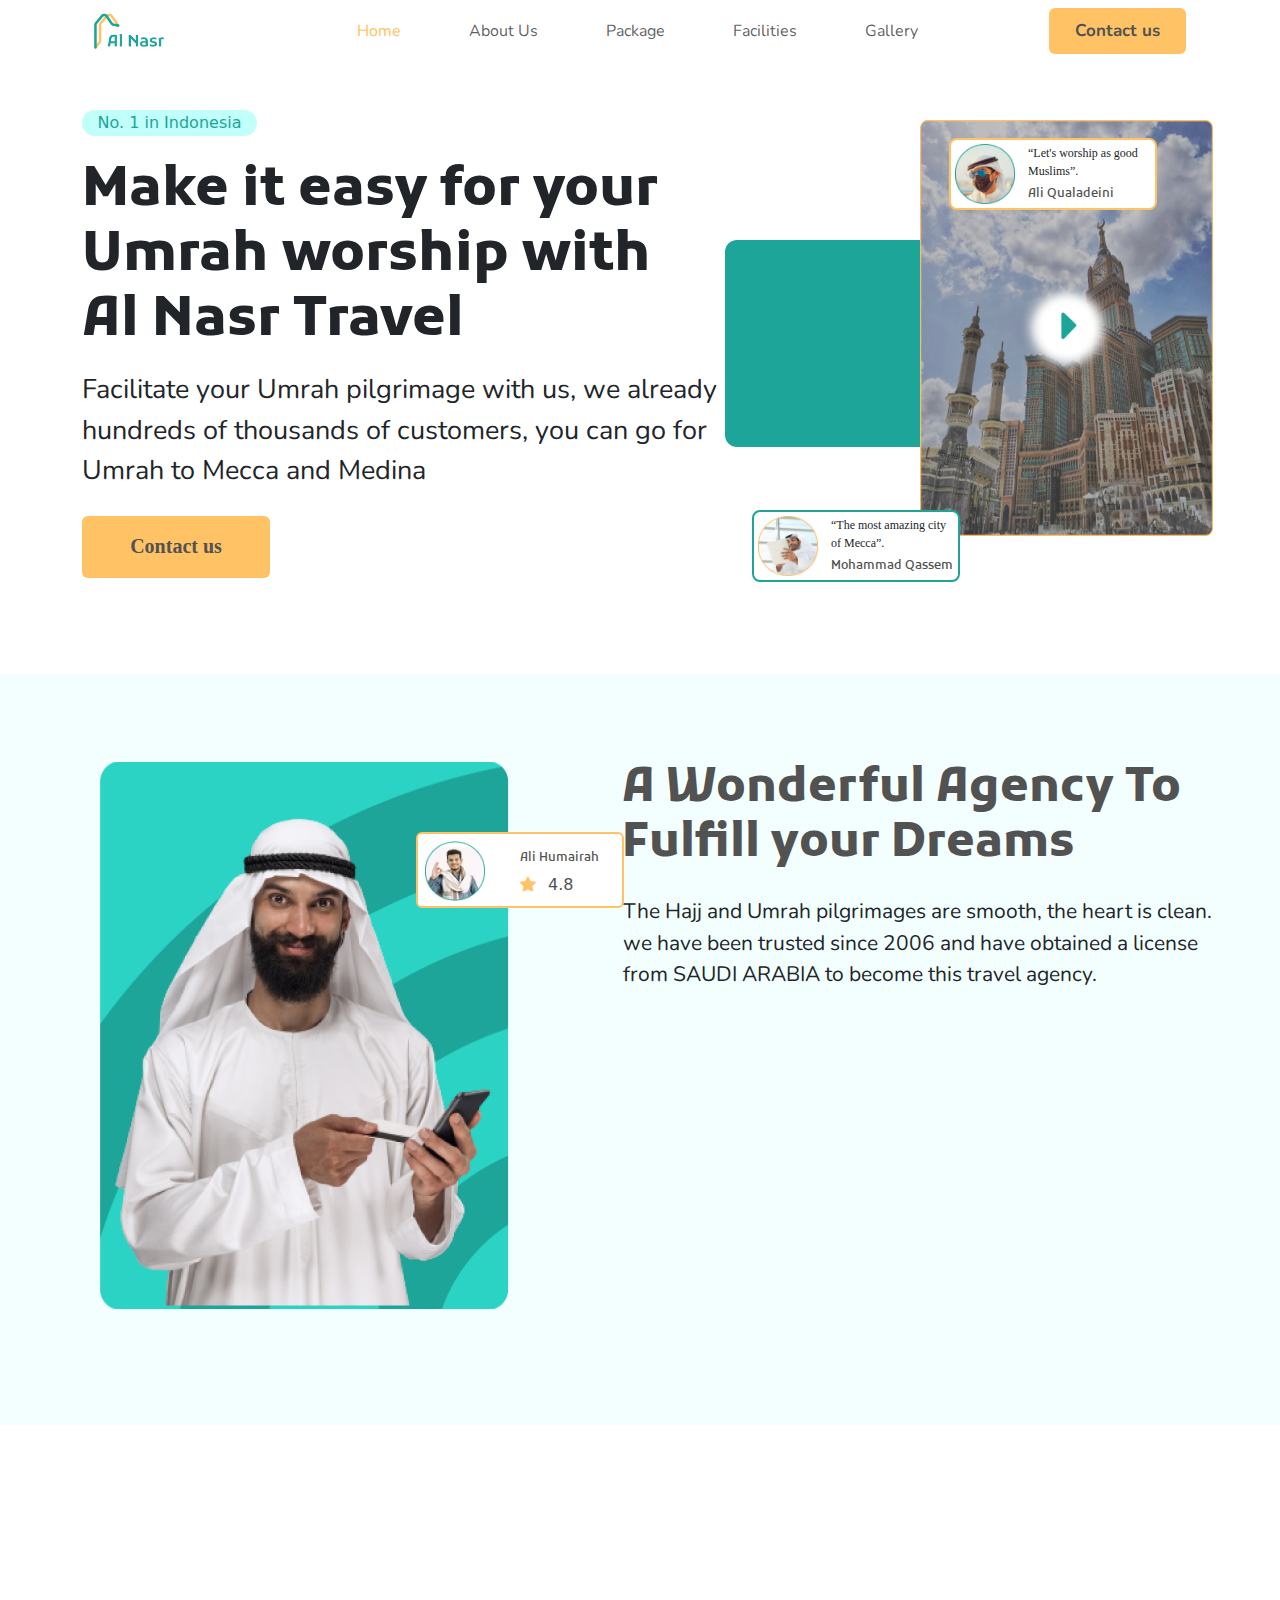
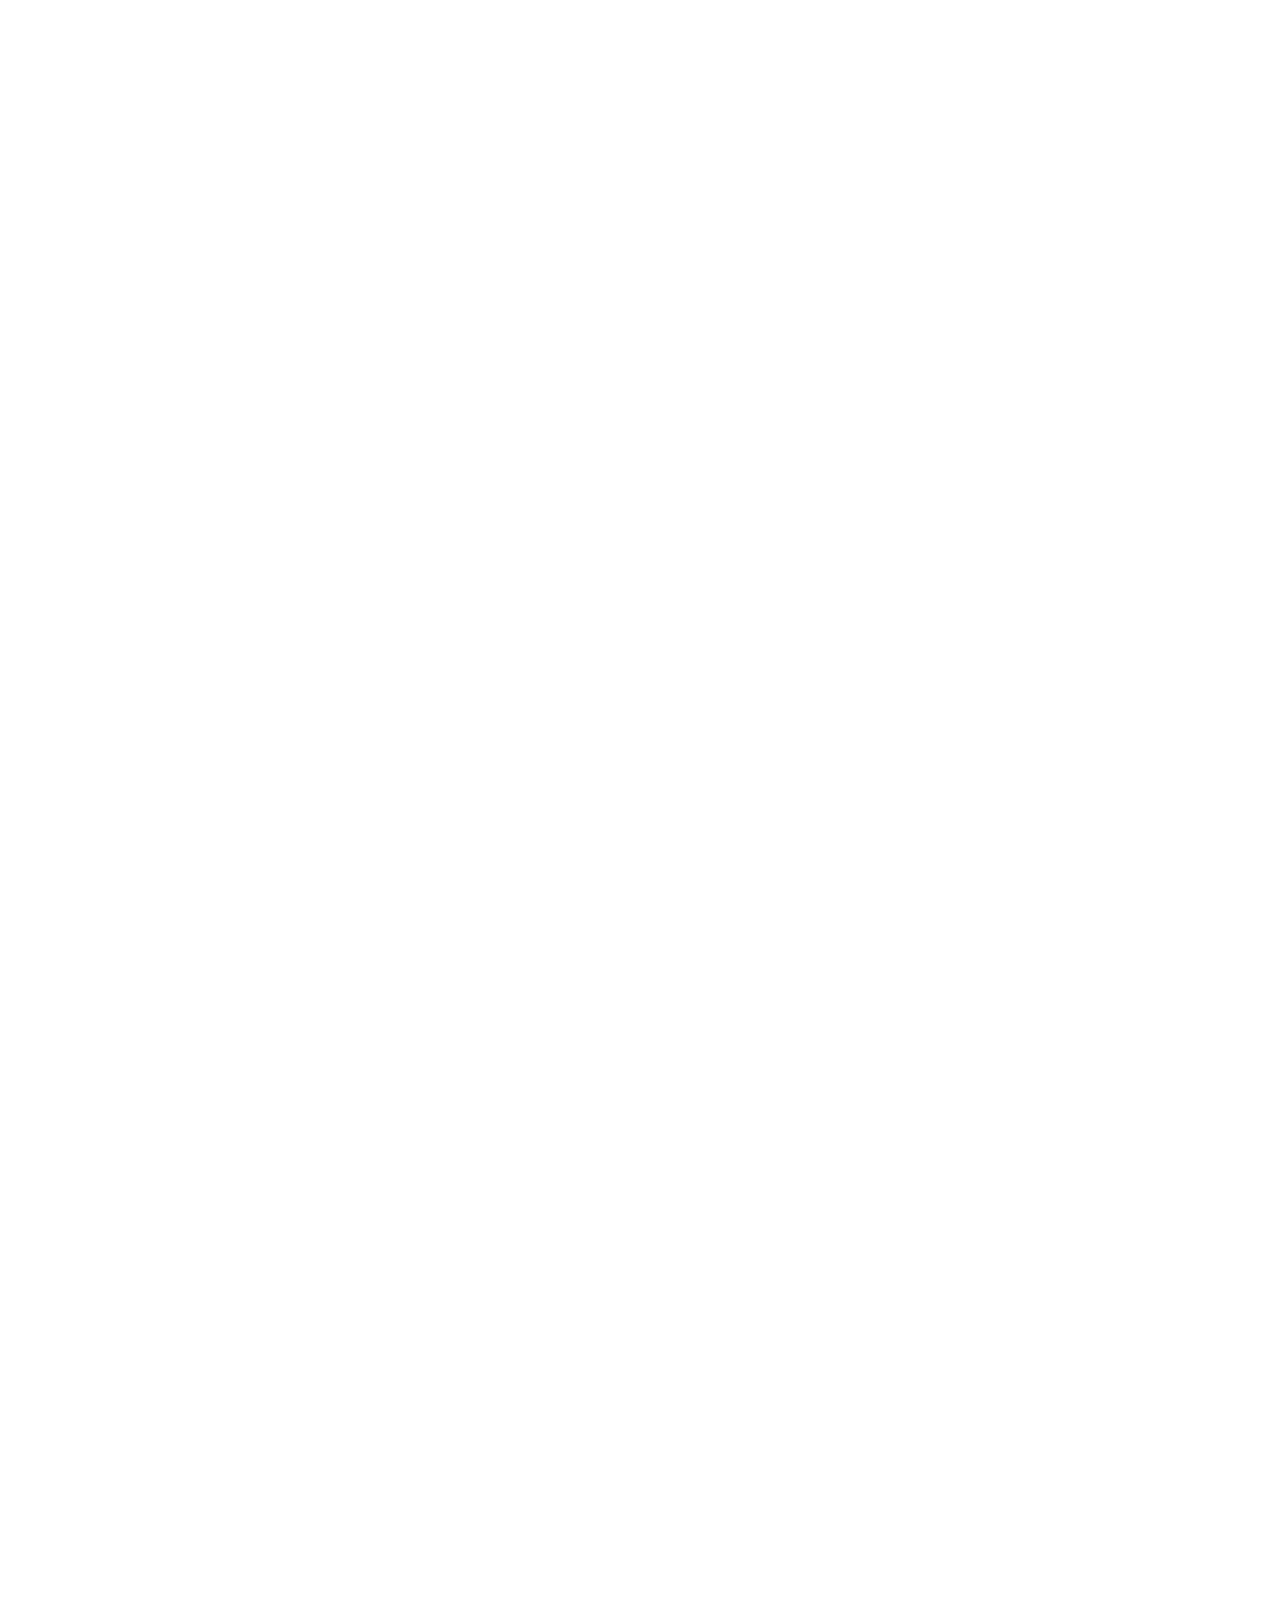
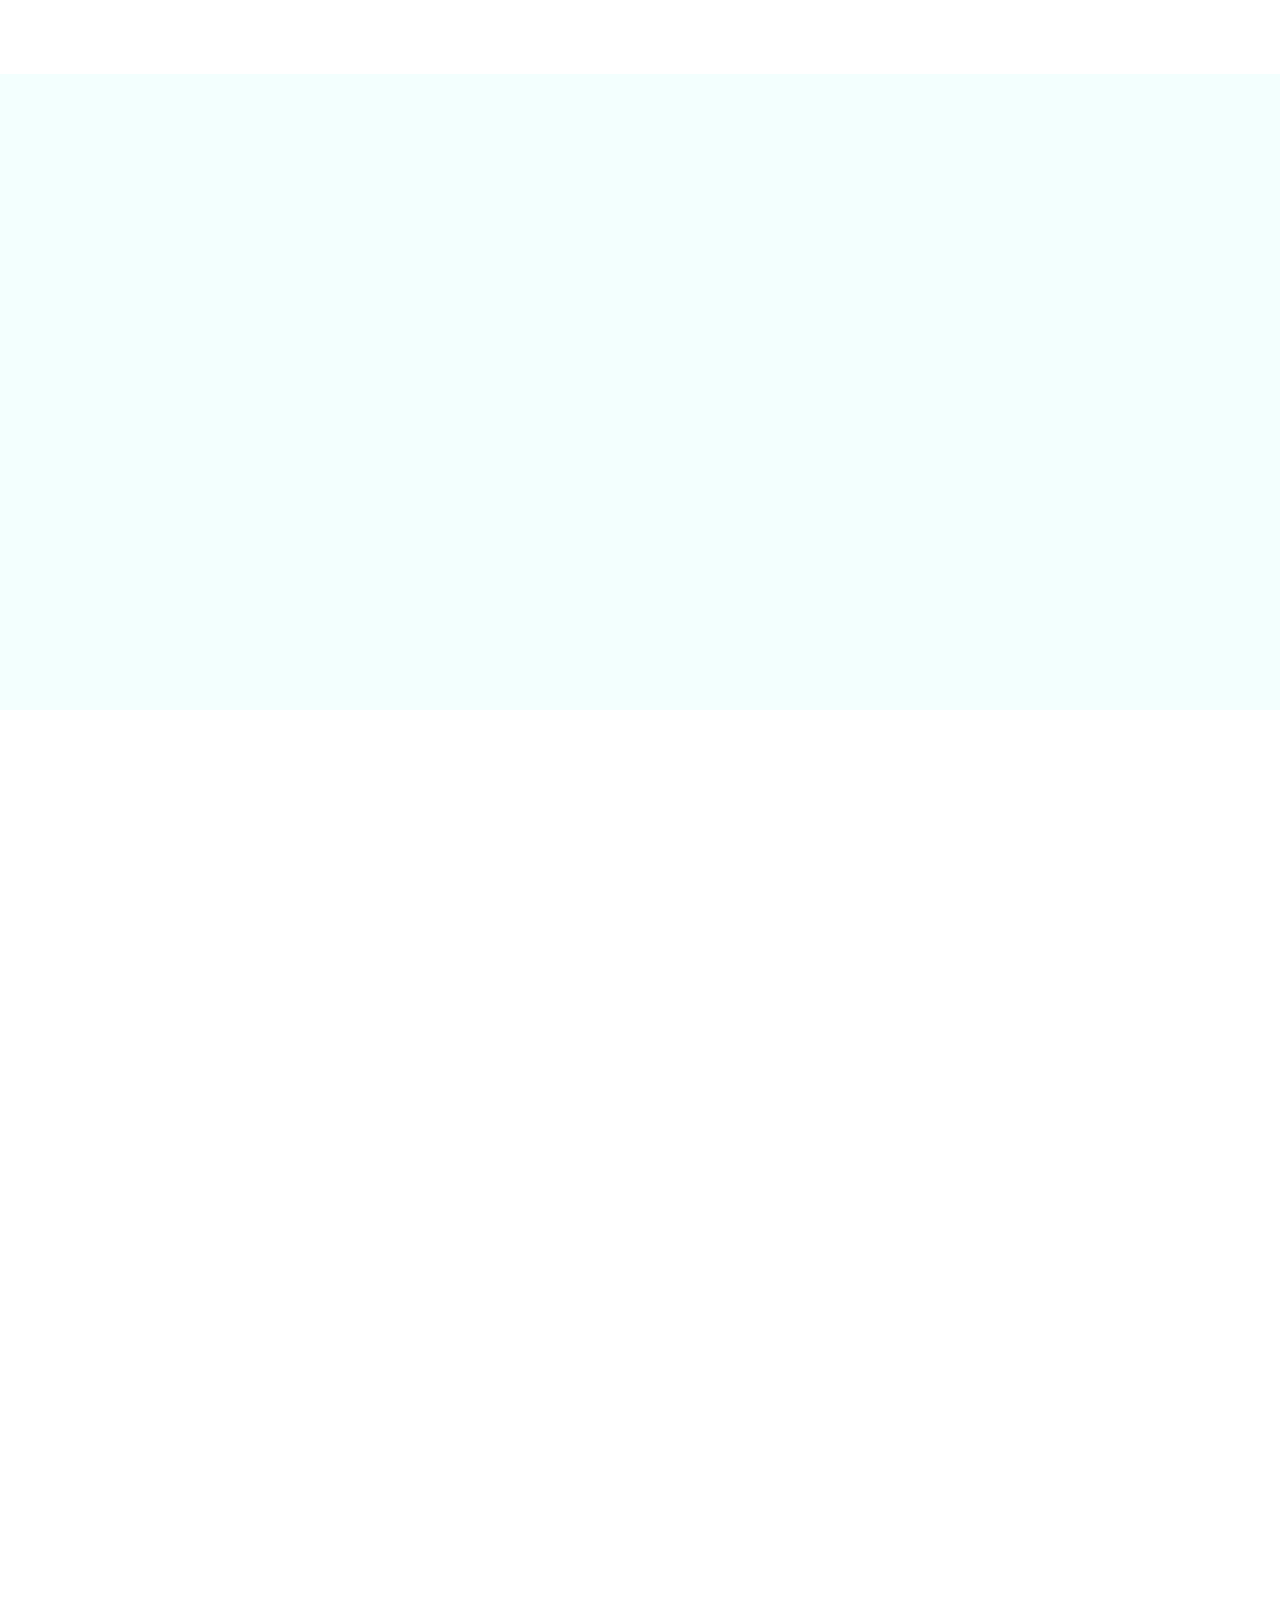
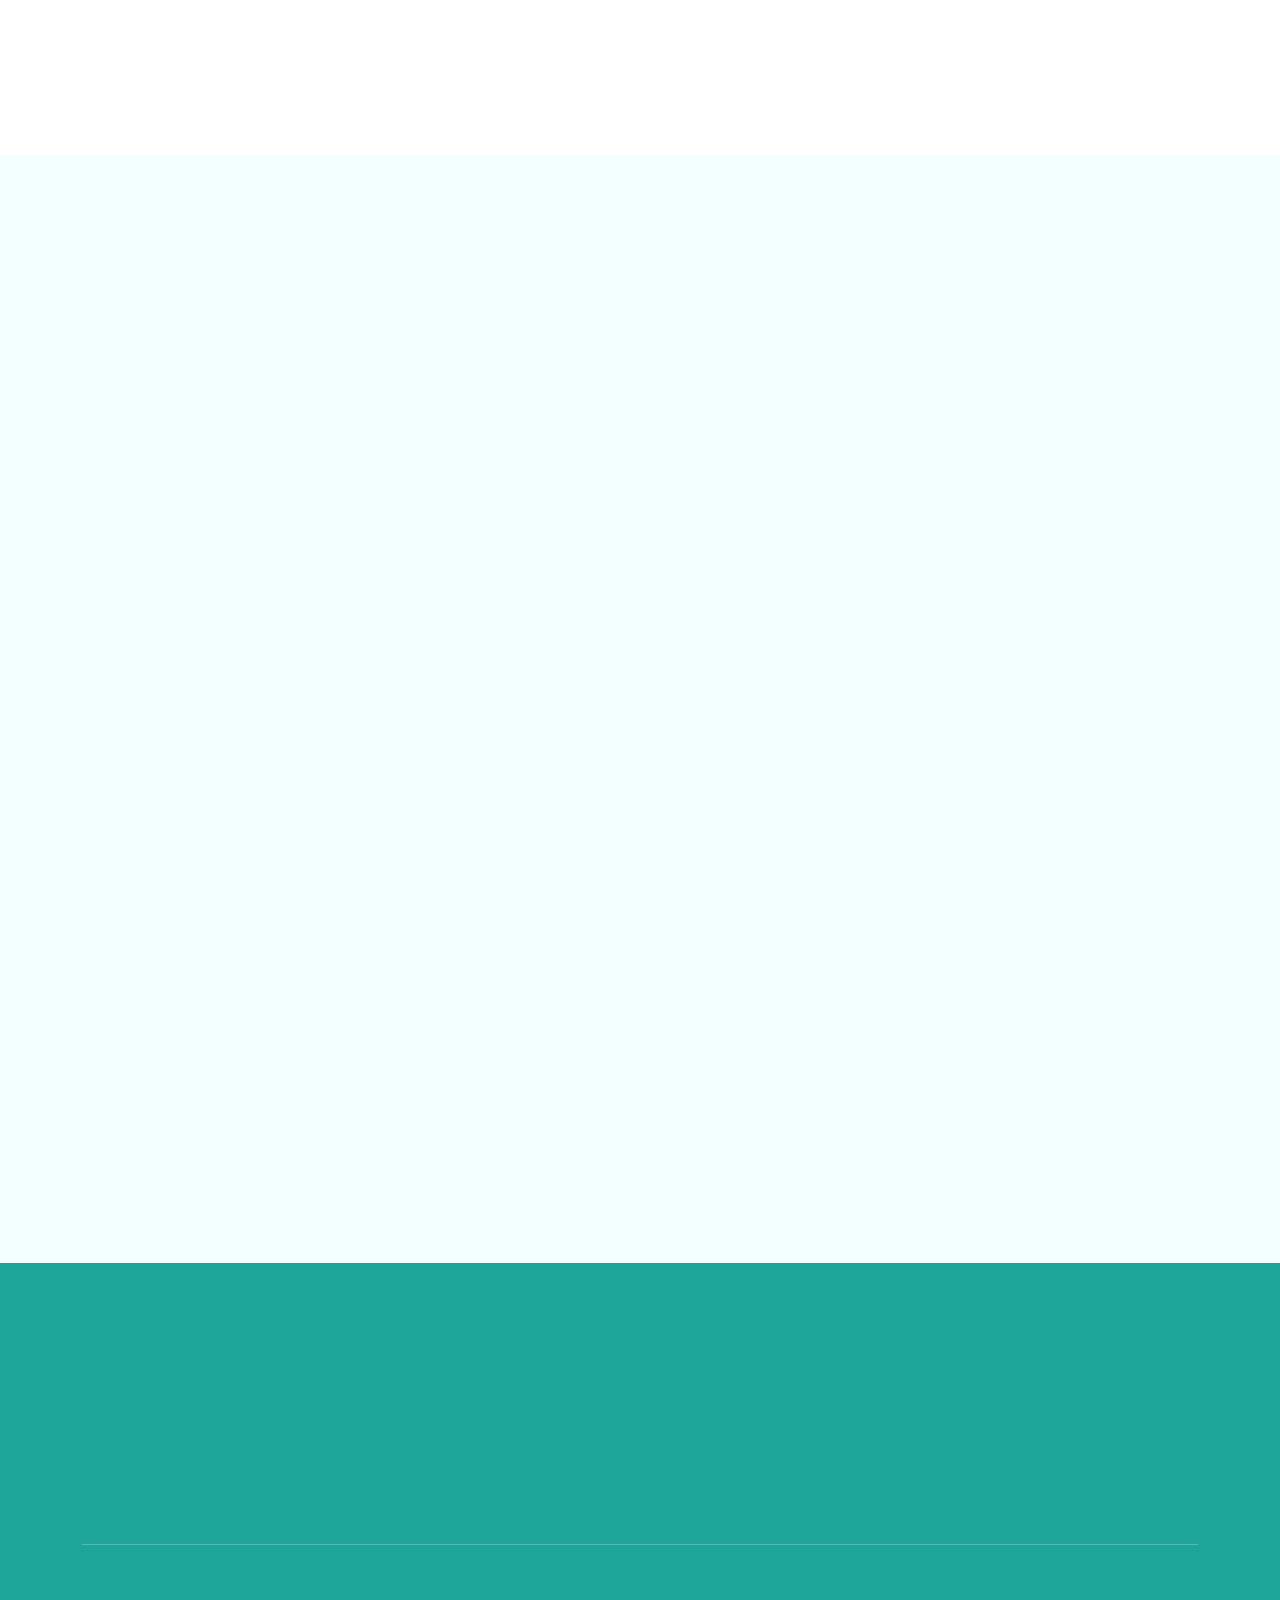
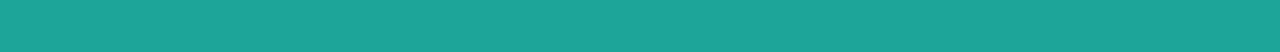
==== index.html @ f5685486 "Add files via upload" ====
<!DOCTYPE html>
<html lang="en">
<head>
    <meta charset="UTF-8">
    <meta name="viewport" content="width=device-width, initial-scale=1.0">
    <!-- title -->
    <title> AL Nasr</title>
    <link rel="icon" href="./assets/images/Logo.ico" type="assets/images/logo.ico">
    <!-- Google Font -->
    <link href="https://fonts.googleapis.com/css2?family=Caveat:wght@400..700&family=Hind+Siliguri:wght@300;400;500;600;700&family=Kufam:ital,wght@0,400..900;1,400..900&display=swap" rel="stylesheet">

    <link href="https://fonts.googleapis.com/css2?family=Caveat:wght@400..700&family=Hind+Siliguri:wght@300;400;500;600;700&family=Kufam:ital,wght@0,400..900;1,400..900&family=Nunito:ital,wght@0,200..1000;1,200..1000&display=swap" rel="stylesheet">

    <!-- font-awesome -->
    <link rel="stylesheet" href="https://cdnjs.cloudflare.com/ajax/libs/font-awesome/6.7.1/css/all.min.css">

    <!-- bootstrap-icons-->
    <link rel="stylesheet" href="https://cdn.jsdelivr.net/npm/bootstrap-icons@1.11.3/font/bootstrap-icons.min.css">


      <link rel="stylesheet" href="./assets/bootstrap/animate.css">

    <!-- Bootstrap  link -->
    <link rel="stylesheet" href="./assets/bootstrap/bootstrap.min.css">

    <!-- Css  link -->
    <link rel="stylesheet" href="./css/style.main.css">
    <link rel="stylesheet" href="./css/responsive.main.css">

    
</head>
<body>
  <!-- Navber -->
  <div class="container-fluid">
    <div class="container">
      <nav class="navbar navbar-expand-lg ">
        <div class="container-fluid">
          <a class="navbar-brand" href="#"><img class="logo w-50" src="assets/images/Logo.png" alt=""></a>
          <button class="navbar-toggler" type="button" data-bs-toggle="collapse" data-bs-target="#navbarSupportedContent" aria-controls="navbarSupportedContent" aria-expanded="false" aria-label="Toggle navigation">
            <span class="navbar-toggler-icon"></span>
          </button>
          <div class="collapse navbar-collapse" id="navbarSupportedContent">
            <ul class="navbar-nav me-auto mb-2 mb-lg-0">
              <li class="nav-item">
               <a class="nav-link active-home" aria-current="page" href="#">Home</a>
              </li>
              <li class="nav-item">
               <a class="nav-link" href="#">About Us</a>
              </li>
              <li class="nav-item">
               <a class="nav-link" href="#">Package</a>
              </li>
              <li class="nav-item">
               <a class="nav-link" href="#">Facilities</a>
              </li>
              <li class="nav-item">
               <a class="nav-link" href="#">Gallery</a>
              </li>
             
            </ul>
            <form class="d-flex" >     
              <button class="btn Contact-btn" type="submit">Contact us</button>
            </form>
          </div>
        </div>
      </nav>
    </div>
  </div>
  <!-- Navber End-->

  <!-- Header  -->
 <div class="container-fluid">
  <div class="container ">
    <div class="row">
      <!-- Left side-->
      <div class="col-lg-7 col-md-12 col-sm-12">
        <div class="header">
          <p class="header-title mt-5 wow fadeInDown">No. 1 in Indonesia</p>

          <h1 class="header-headline mt-4 wow fadeInDown">Make it easy for your Umrah worship with Al Nasr Travel</h1>

          <p class="header-description mt-3 wow fadeInDown">Facilitate your Umrah pilgrimage with us, we already have hundreds of thousands of customers, you can go for Umrah to Mecca and Medina</p>
           
          <button type="button" class="btn header-btn mt-4 wow fadeInUp">Contact us</button>

        </div>
      </div>
      <!-- Left side End -->

      <!-- Right side -->
      <div class="col-lg-5 col-md-12 col-sm-12">
        <div class="header-video ">
          <!-- upper-card -->
          <div class="upper-card d-flex p-1 wow fadeInDown"> 

            <img class="upper-card-img" src="./assets/images/video-card-up.png" alt="Al Nasr"> 

            <div class="upper-card-text">

              <a href=""><h4 class="upper-card-title">Ali Qualadeini</h4></a> 
              <p class="upper-card-header">“Let's worship as good Muslims”.</p>
             
              
            </div>
          </div>
          <!-- down-card -->
          <div class="down-card d-flex p-1 wow fadeInUp">
            
            <img class="down-card-img" src="./assets/images/video-card-down.png" alt="Al Nasr">  

            <div class="down-card-text">
             <a href=""> <h4 class="down-card-title">Mohammad Qassem</h4></a>
              <p class="down-card-header">“The most amazing city of Mecca”.</p>
           </div>
          </div>

          <div class="bg-video wow fadeIn"></div>
          <!-- video-container -->
          <div class="video-container my-2   wow fadeIn" onclick="playVideo()">
            <img  src="./assets/images/video.png" alt="Al Nasr">

            <div class="video-icon wow fadeIn">
              <img src="./assets/images/Play.png" alt="Al Nasr"> 
            </div>

          </div>

          
        </div>
      </div>
      <!-- Right side End-->
    </div>
  </div>
 </div>
 <!-- Header  End-->
 <div class="container-fluid hero-section">
   <div class="container">
      <div class="row">
        <div class="col-lg-4 col-md-6 col-sm-12">
          <!-- hero section image side -->
          <div class="hero-card-one d-flex wow fadeInDown">
            <img class="hero-card-img" src="./assets/images/hero-one.png" alt="Al Nasr">
            <div class="hero-card-info">

              <h4 class="hero-text">Ali Humairah</h4>
              <div class="ratting d-flex g-2">
                <p class="card-star"><i class="bi bi-star-fill"></i></p>
                <p class="ratting-number">4.8</p>
              </div>
           
            </div>

          </div>
          <div class="hero-card-two d-flex wow fadeInUp">
            <img class="hero-card-img" src="./assets/images/hero-two.png" alt="Al Nasr">
            <div class="hero-card-info">

              <h4 class="hero-text">Sahrul Alqani</h4>
              <div class="ratting d-flex g-2">
                <p class="card-star"><i class="bi bi-star-fill"></i></p>
                <p class="ratting-number">4.9</p>
              </div>
            </div>
          </div>
      
          <div class="hero-last-card d-flex wow fadeInLeft">
            <img class="last-card-img" src="./assets/images/hero-logo.png" alt="AL Nasr">
            <h1 class="last-card-title">Al Hajj Umrah</h1>
          </div>

          <div class="img-side wow fadeIn">
            <img class="hero-img" src="./assets/images/hero.png" alt="Al Nasr">
          </div>
        </div>



        <div class="col-lg-8 col-md-6 col-sm-12">
         <!-- Hero text side  -->
          <div class="hero-text-side">
            
            <a href=""><h1 class="text-side-title wow fadeInDown">A Wonderful Agency To Fulfill your Dreams</h1></a>
            <p class="text-description wow fadeInDown">The Hajj and Umrah pilgrimages are smooth, the heart is clean. we have been trusted since 2006 and have obtained a license from SAUDI ARABIA to become this travel agency.</p>
            <div class="text-icon wow fadeInLeft">
              <div class="flight d-flex">
                <img class="icon-text-side" src="./assets/images/Flight.png" alt="Al Nasr">
                <a href=""><p class="text-side">Flight Jakarta Saudi - Saudi Jakarta</p></a>
              </div>
              <div class="Tickets d-flex ">
                <img class="icon-text-side" src="./assets/images/Ticket.png" alt="Al Nasr">
                <a href=""><p class="text-side">Tickets are included in the cost</p></a>
              </div>
              <div class="Hostel d-flex ">
                <img class="icon-text-side" src="./assets/images/Hostel.png" alt="Al Nasr">
                <a href=""><p class="text-side">Comfortable hotel with a rating of 4</p></a>
              </div>
              <div class="Visas d-flex ">
                <img class="icon-text-side" src="./assets/images/Visas.png" alt="Al Nasr">
                <a href=""><p class="text-side">We cover the Visa Fee and it's Included</p></a>
              </div>
              
              
            </div>
            <div class="hero-button d-flex wow fadeInUp">
              <a href=""><button type="button" class="btn hero-btns ">Learn more</button></a>
              <a href=""><button type="button" class="btn hero-btn ">Contact us</button></a>
            </div>

           
          </div>
           
        </div>
     </div>
    </div>
 </div> 
 <!-- Hajj Packages -->
 <div class="container-fluid">
  <div class="container">
    <div class="row">
      <div class="col-lg-12 col-md-12 col-sm-12">
        <div class="package-info wow fadeInDown">
          <h1 class="package-title">Al Nasr Special Umrah and Hajj Packages</h1>
          <p class="package-description">Choose your package according to your needs, guaranteed cheap and complete</p>
        </div>
      </div>
    </div>
     
    <!-- Packages Cards -->
    <div class="row package">
      <div class="col-lg-4 col-md-6 col-sm-12">
        <div class="card p-3 Larger shadow mt-4 wow fadeInLeft" style="width: 24rem;">
          <img src="./assets/images/one.png" class="card-img-top" alt="Al Nasr">

          <div class="card-body">
            
            <div class="card-info">
              <p class="package-info-left">Bronze</p>
              <p class="package-info-right">Best Seller</p>
            </div>

            <h5 class="card-title fs-6 mt-3">Al Nasr Special Umrah 9 Days</h5>
            
            <p class="package-price">$1,950/ <samp>person</samp></p>
            
            <div class="need-icon d-flex">
              
              <img class="icon" src="./assets/images/Flight.png" alt="Al Nasr">
                
              
              <img class="icon" src="./assets/images/Ticket.png" alt="Al Nasr">
                
              
              <img class="icon" src="./assets/images/Hostel.png" alt="Al Nasr">
                
        
              <img class="icon" src="./assets/images/Visas.png" alt="Al Nasr">

             
            </div>
          
            <a href="#" class="btn card-btn">View Detail</a>
          </div>
        </div>
        
      </div>
      <div class="col-lg-4 col-md-6 col-sm-12">
        <div class="card p-3 Larger shadow mt-4 wow fadeInDown" style="width: 24rem;">
          <img src="./assets/images/two.png" class="card-img-top" alt="Al Nasr">

          <div class="card-body">
            
            <div class="card-info">
              <p class="package-info-left">Silver</p>
              <p class="package-info-right">Special Seller</p>
            </div>

            <h5 class="card-title fs-6 mt-3">Al Nasr Special Umrah 17 Days</h5>
            
            <p class="package-price">$2,750/ <samp>person</samp></p>
            
            <div class="need-icon d-flex">
              
              <img class="icon" src="./assets/images/Flight.png" alt="Al Nasr">
                
              
              <img class="icon" src="./assets/images/Ticket.png" alt="Al Nasr">
                
              
              <img class="icon" src="./assets/images/Hostel.png" alt="Al Nasr">
                
        
              <img class="icon" src="./assets/images/Visas.png" alt="Al Nasr">

             
            </div>
          
            <a href="#" class="btn card-btn">View Detail</a>
          </div>
        </div>
        
      </div>
      <div class="col-lg-4 col-md-6 col-sm-12">
        <div class="card p-3 Larger shadow mt-4 wow fadeInRight" style="width: 24rem;">
          <img src="./assets/images/three.png" class="card-img-top" alt="Al Nasr">

          <div class="card-body">
            
            <div class="card-info">
              <p class="package-info-left">Gold</p>
              <p class="package-info-right">Long Trip</p>
            </div>

            <h5 class="card-title fs-6 mt-3">Al Nasr Special Umrah 25 Days</h5>
            
            <p class="package-price">$4,250/ <samp>person</samp></p>
            
            <div class="need-icon d-flex">
              
              <img class="icon" src="./assets/images/Flight.png" alt="Al Nasr">
                
              
              <img class="icon" src="./assets/images/Ticket.png" alt="Al Nasr">
                
              
              <img class="icon" src="./assets/images/Hostel.png" alt="Al Nasr">
                
        
              <img class="icon" src="./assets/images/Visas.png" alt="Al Nasr">

              <img class="icon" src="./assets/images/Eat.png" alt="Al Nasr">

             
            </div>
          
            <a href="#" class="btn card-btn">View Detail</a>
          </div>
        </div>
        
      </div>
      <div class="col-lg-4 col-md-6 col-sm-12">
        <div class="card p-3 Larger shadow mt-5 wow fadeInLeft" style="width: 24rem;">
          <img src="./assets/images/one.png" class="card-img-top" alt="Al Nasr">

          <div class="card-body">
            
            <div class="cards-info">
              <p class="package-info-left">Diamond</p>
              <p class="package-info-right">Best Seller</p>
            </div>

            <h5 class="card-title fs-6 mt-3">Al Nasr Special Hajj 30 Days</h5>
            
            <p class="package-price">$20,000/ <samp>person</samp></p>
            
            <div class="need-icon d-flex">
              
              <img class="icon" src="./assets/images/Flight.png" alt="Al Nasr">
                
              
              <img class="icon" src="./assets/images/Ticket.png" alt="Al Nasr">
                
              
              <img class="icon" src="./assets/images/Hostel.png" alt="Al Nasr">
                
        
              <img class="icon" src="./assets/images/Visas.png" alt="Al Nasr">
              <img class="icon" src="./assets/images/Eat.png" alt="Al Nasr">

             
            </div>
          
            <a href="#" class="btn card-btn">View Detail</a>
          </div>
        </div>
        
      </div>
      <div class="col-lg-4 col-md-6 col-sm-12">
        <div class="card p-3 Larger shadow mt-5 wow fadeInUp" style="width: 24rem;">
          <img src="./assets/images/two.png" class="card-img-top" alt="Al Nasr">

          <div class="card-body">
            
            <div class="cards-info">
              <p class="package-info-left">Platinum</p>
              <p class="package-info-right">Special Offering</p>
            </div>

            <h5 class="card-title fs-6 mt-3">Al Nasr Special Hajj 30 Days</h5>
            
            <p class="package-price">$25,000/ <samp>person</samp></p>
            
            <div class="need-icon d-flex">
              
              <img class="icon" src="./assets/images/Flight.png" alt="Al Nasr">
                
              
              <img class="icon" src="./assets/images/Ticket.png" alt="Al Nasr">
                
              
              <img class="icon" src="./assets/images/Hostel.png" alt="Al Nasr">
                
        
              <img class="icon" src="./assets/images/Visas.png" alt="Al Nasr">
              <img class="icon" src="./assets/images/Eat.png" alt="Al Nasr">

             
            </div>
          
            <a href="#" class="btn card-btn">View Detail</a>
          </div>
        </div>
        
      </div>
      <div class="col-lg-4 col-md-6 col-sm-12">
        <div class="card-empty p-3 Larger shadow mt-5 wow fadeInRight" style="width: 24rem;">
            <p class="empty-card-text ">Soon Program</p>
        </div>
        
      </div>
     
      
    </div>
  </div>
 </div>
 <!-- Hajj Packages -->

 <!-- Airways Accomadation -->
 <div class="container-fluid">
  <div class="container">
    <div class="row">
      <div class="col-lg-12 col-md-12 col-sm-12">
        <div class="airways d-flex">
          <div class="airways-header d-block wow fadeInLeft">
            <h1 class="airways-title">Airways Accomadation</h1>
            <p class="airways-description ">We cooperate with several airlines for Umrah and Hajj </p>
            <p class="rating-airways"><samp class="rating-star"><i class="bi bi-star-fill"></i></samp>5.0 Rating</p>
          </div>
          <div class="airways-footer wow fadeInRight">
            
            <div id="carouselExampleSlidesOnly" class="carousel slide" data-bs-ride="carousel">
              <div class="carousel-inner">
                <div class="carousel-item active">
                  <div class="row">
                    <div class="col-2">
                      <img src="./assets/images/image 8.png" class="airways-carousel " alt="Al Nasr">
                    </div>
                    <div class="col-2">
                      <img src="./assets/images/image 7.png" class="airways-carousel " alt="Al Nasr">
                    </div>
                    <div class="col-2">
                      <img src="./assets/images/image 6.png" class="airways-carousel " alt="Al Nasr">
                    </div>
                    <div class="col-2">
                      <img src="./assets/images/image 5.png" class="airways-carousel " alt="Al Nasr">
                    </div>
                    <div class="col-2">
                      <img src="./assets/images/image 4.png" class="airways-carousel " alt="Al Nasr">
                    </div>
                    
                  </div>
                </div>
                <div class="carousel-item">
                  <div class="row">
                    <div class="col-2">
                      <img src="./assets/images/image 8.png" class="airways-carousel " alt="Al Nasr">
                    </div>
                    <div class="col-2">
                      <img src="./assets/images/image 7.png" class="airways-carousel " alt="Al Nasr">
                    </div>
                    <div class="col-2">
                      <img src="./assets/images/image 6.png" class="airways-carousel " alt="Al Nasr">
                    </div>
                    <div class="col-2">
                      <img src="./assets/images/image 5.png" class="airways-carousel" alt="Al Nasr">
                    </div>
                    <div class="col-2">
                      <img src="./assets/images/image 4.png" class="airways-carousel " alt="Al Nasr">
                    </div>
                  </div>
                </div>
              </div>
            </div>
            
           
          
  
          </div>
        </div>
      </div>
    </div>
  </div>
 </div>
 <!-- Airways Accomadation -->

 <!-- Facilities We Provide For You -->
 <div class="container-fluid facilities">
  <div class="container">
    <div class="row">
      <div class="col-lg-12 col-md-12 col-sm-12">
        <a href=""><h1 class="facilities-title wow fadeInDown">Facilities We Provide For You</h1></a>
        <p class="facilities-description wow fadeInDown">We provide comfort for our customers, with the various facilities we provide that we provide</p>
      </div>
    </div>
    <div class="row  facilities-cards">
      <div class="col-lg-3 col-md-6 col-sm-6">
        <div class="facilities-card d-flex mt-5 wow fadeInLeft">
          <img src="./assets/images/Eat(5).png" class="facilities-card-img" alt="Al Nasr">
          <div class="card-body">
            <h5 class="facilities-card-title"><a href=""> Safety & Security</a></h5>
            <p class="facilities-card-text">We take care of your security in 24 hours.</p>
        
          </div>
        </div>
      </div>
      <div class="col-lg-3 col-md-6 col-sm-6">
        <div class="facilities-card d-flex mt-5 wow fadeInDown">
          <img src="./assets/images/Eat (1).png" class="facilities-card-img" alt="Al Nasr">
          <div class="card-body">
            <h5 class="facilities-card-title"><a href=""> Conseling</a></h5>
            <p class="facilities-card-text">Provide counseling to stay fit spiritually and religius.</p>
        
          </div>
        </div>
      </div>
      <div class="col-lg-3 col-md-6 col-sm-6">
        <div class="facilities-card d-flex mt-5 wow fadeInUp">
          <img src="./assets/images/Eat (2).png" class="facilities-card-img" alt="Al Nasr">
          <div class="card-body">
            <h5 class="facilities-card-title"><a href=""> Vehicle In Saudi</a></h5>
            <p class="facilities-card-text">Bus and Car Vehicles While in Saudi.</p>
        
          </div>
        </div>
      </div>
      <div class="col-lg-3 col-md-6 col-sm-6">
        <div class="facilities-card d-flex mt-5 wow fadeInRight">
          <img src="./assets/images/Eat (3).png" class="facilities-card-img" alt="Al Nasr">
          <div class="card-body">
            <h5 class="facilities-card-title"><a href=""> Health In Saudi</a></h5>
            <p class="facilities-card-text">Free Health Facilities for every customer.</p>
        
          </div>
        </div>
      </div>
      <div class="col-lg-3 col-md-6 col-sm-6">
        <div class="facilities-card d-flex mt-5 wow fadeInLeft">
          <img src="./assets/images/Eat (4).png" class="facilities-card-img" alt="Al Nasr">
          <div class="card-body">
            <h5 class="facilities-card-title"><a href=""> Hostel Rate 5</a></h5>
            <p class="facilities-card-text">5 star hotel accommodation every customer.</p>
        
          </div>
        </div>
      </div>
      <div class="col-lg-3 col-md-6 col-sm-6">
        <div class="facilities-card d-flex mt-5 wow fadeInUp">
          <img src="./assets/images/Eat.png" class="facilities-card-img" alt="Al Nasr">
          <div class="card-body">
            <h5 class="facilities-card-title"><a href=""> Food & Drink</a></h5>
            <p class="facilities-card-text">Provide food and drinks while in Saudi.</p>
        
          </div>
        </div>
      </div>
      <div class="col-lg-3 col-md-6 col-sm-6">
        <div class="facilities-card d-flex mt-5 wow fadeInDown">
          <img src="./assets/images/Eat (6).png" class="facilities-card-img" alt="Al Nasr">
          <div class="card-body">
            <h5 class="facilities-card-title"><a href=""> Membership</a></h5>
            <p class="facilities-card-text">Obtain a membership card for each customer.</p>
        
          </div>
        </div>
      </div>
      <div class="col-lg-3 col-md-6 col-sm-6">
        <div class="facilities-card d-flex mt-5 wow fadeInRight">
          <img src="./assets/images/Eat (7).png" class="facilities-card-img" alt="Al Nasr">
          <div class="card-body">
            <h5 class="facilities-card-title"><a href=""> Vaccine</a></h5>
            <p class="facilities-card-text">Free meningitis vaccine for all customers.</p>
        
          </div>
        </div>
      </div>
    </div>
  </div>
 </div>
 <!-- Facilities We Provide For You -->

 <!-- Testimonials from our customers -->
 <div class="container-fluid">
    <div class="container">
     <div class="row">
        <div class="col-lg-12  col-md-12 col-sm-12">
         <div class="review mt-5 ">
           <a href=""><h1 class="review-title wow fadeInRight">Testimonials from our customers </h1></a>
           <p class="review-description wow fadeInRight">We have 100.000+ customers, here are our customer testimonials</p>
           <a href=""><button type="button" class="btn review-btn wow fadeInLeft"><i class="fa-solid fa-arrow-left"></i> Primary</button></a>
          </div>
        </div>
     </div>
      <div class="row">
          <div class="col-lg-12">
            <div id="carouselExampleSlidesOnly" class="carousel slide wow fadeInDown" data-bs-ride="carousel">
              <div class="carousel-inner">
                <!-- First slide -->
                <div class="carousel-item active">
                  <div class="row flex-lg-nowrap mt-5">
                    <div class="col-4 review-card shadow-lg p-3 mb-5 bg-body-tertiary rounded">

                      <div class="review-info">
                        <img src="./assets/images/lethicia-matos-CSh-hNHc3Y8-unsplash.jpg" class="review-carousel" alt="Al Nasr">

                        <p class="review-star"> <i class="fa-solid fa-star"></i><samp class="point">4.9</samp></p>
                      </div>
                      
                      <div class="member-info">
                        <p class="company-name">Al Nasr Umrah</p>
                        <h3 class="member-name">Abd Al Jami’ah</h3>
                        <p class="review-text">I am very satisfied with Al Nasr Travel's service, starting from when we arrived in Saudi until we returned to Indonesia. We provide very good service.</p>
                      </div>

                    </div>




                    <div class="col-4 review-card shadow-lg p-3 mb-5 bg-body-tertiary rounded">

                      <div class="review-info">
                        <img src="./assets/images/Rectangle 9.png" class="review-carousel" alt="Al Nasr">

                        <p class="review-star"> <i class="fa-solid fa-star"></i><samp class="point">4.9</samp></p>
                      </div>
                      
                      <div class="member-info">
                        <p class="company-name">Al Nasr Umrah</p>
                        <h3 class="member-name">Humaira Khaira</h3>
                        <p class="review-text">I am very satisfied with Al Nasr Travel's service, starting from when we arrived in Saudi until we returned to Indonesia. We provide very good service.</p>
                      </div>

                    </div>




                    <div class="col-4 review-card shadow-lg p-3 mb-5 bg-body-tertiary rounded">

                      <div class="review-info">
                        <img src="./assets/images/Rectangle 9 (1).png" class="review-carousel" alt="Al Nasr">

                        <p class="review-star"> <i class="fa-solid fa-star"></i><samp class="point">4.9</samp></p>
                      </div>
                      
                      <div class="member-info">
                        <p class="company-name">Al Nasr Umrah</p>
                        <h3 class="member-name">Hubi Khairuddin</h3>
                        <p class="review-text">I am very satisfied with Al Nasr Travel's service, starting from when we arrived in Saudi until we returned to Indonesia. We provide very good service.</p>
                      </div>

                    </div>
                  </div>
                </div>
            
                <!-- Second slide -->
                <div class="carousel-item ">
                  <div class="row flex-lg-nowrap ">
                    <div class="col-4 review-card shadow-lg p-3 mb-5 bg-body-tertiary rounded">

                      <div class="review-info">
                        <img src="./assets/images/Rectangle 9 (2).png" class="review-carousel" alt="Al Nasr">

                        <p class="review-star"> <i class="fa-solid fa-star"></i><samp class="point">4.9</samp></p>
                      </div>
                      
                      <div class="member-info">
                        <p class="company-name">Al Nasr Hajj Platinum</p>
                        <h3 class="member-name">Ray Gunawan</h3>
                        <p class="review-text">I am very satisfied with Al Nasr Travel's service, starting from when we arrived in Saudi until we returned to Indonesia. We provide very good service.</p>
                      </div>

                    </div>


                    <div class="col-4 review-card shadow-lg p-3 mb-5 bg-body-tertiary rounded">

                      <div class="review-info">
                        <img src="./assets/images/Rectangle 9 (3).png" class="review-carousel" alt="Al Nasr">

                        <p class="review-star"> <i class="fa-solid fa-star"></i><samp class="point">4.9</samp></p>
                      </div>
                      
                      <div class="member-info">
                        <p class="company-name">Al Nasr Hajj</p>
                        <h3 class="member-name">Indra Pratama</h3>
                        <p class="review-text">I am very satisfied with Al Nasr Travel's service, starting from when we arrived in Saudi until we returned to Indonesia. We provide very good service.</p>
                      </div>

                    </div>


                    <div class="col-4 review-card shadow shadow-lg p-3 mb-5 bg-body-tertiary rounded">

                      <div class="review-info">
                        <img src="./assets/images/lethicia-matos-CSh-hNHc3Y8-unsplash.jpg" class="review-carousel" alt="Al Nasr">

                        <p class="review-star"> <i class="fa-solid fa-star"></i><samp class="point">4.9</samp></p>
                      </div>
                      
                      <div class="member-info">
                        <p class="company-name">Al Nasr Umrah</p>
                        <h3 class="member-name">Abd Al Jami’ah</h3>
                        <p class="review-text">I am very satisfied with Al Nasr Travel's service, starting from when we arrived in Saudi until we returned to Indonesia. We provide very good service.</p>
                      </div>

                    </div>
                  </div>
                </div>
              </div>
            </div>
            
          </div>
      </div>


      <div class="row mt-5 wow fadeInUp">
          <div class="col-lg-12 col-md-12 col-sm-12">
            <div id="carouselExampleSlidesOnly" class="carousel slide" data-bs-ride="carousel">
              <div class="carousel-inner">
                <!-- First slide -->
                <div class="carousel-item active">
                  <div class="row flex-lg-nowrap">
                    <div class="col-4 review-card shadow-lg p-3 mb-5 bg-body-tertiary rounded">

                      <div class="review-info">
                        <img src="./assets/images/lethicia-matos-CSh-hNHc3Y8-unsplash.jpg" class="review-carousel" alt="Al Nasr">

                        <p class="review-star"> <i class="fa-solid fa-star"></i><samp class="point">4.9</samp></p>
                      </div>
                      
                      <div class="member-info">
                        <p class="company-name">Al Nasr Umrah</p>
                        <h3 class="member-name">Abd Al Jami’ah</h3>
                        <p class="review-text">I am very satisfied with Al Nasr Travel's service, starting from when we arrived in Saudi until we returned to Indonesia. We provide very good service.</p>
                      </div>

                    </div>




                    <div class="col-4 review-card shadow-lg p-3 mb-5 bg-body-tertiary rounded">

                      <div class="review-info">
                        <img src="./assets/images/lethicia-matos-CSh-hNHc3Y8-unsplash.jpg" class="review-carousel" alt="Al Nasr">

                        <p class="review-star"> <i class="fa-solid fa-star"></i><samp class="point">4.9</samp></p>
                      </div>
                      
                      <div class="member-info">
                        <p class="company-name">Al Nasr Umrah</p>
                        <h3 class="member-name">Abd Al Jami’ah</h3>
                        <p class="review-text">I am very satisfied with Al Nasr Travel's service, starting from when we arrived in Saudi until we returned to Indonesia. We provide very good service.</p>
                      </div>

                    </div>




                    <div class="col-4 review-card shadow-lg p-3 mb-5 bg-body-tertiary rounded">

                      <div class="review-info">
                        <img src="./assets/images/lethicia-matos-CSh-hNHc3Y8-unsplash.jpg" class="review-carousel" alt="Al Nasr">

                        <p class="review-star"> <i class="fa-solid fa-star"></i><samp class="point">4.9</samp></p>
                      </div>
                      
                      <div class="member-info">
                        <p class="company-name">Al Nasr Umrah</p>
                        <h3 class="member-name">Abd Al Jami’ah</h3>
                        <p class="review-text">I am very satisfied with Al Nasr Travel's service, starting from when we arrived in Saudi until we returned to Indonesia. We provide very good service.</p>
                      </div>

                    </div>
                  </div>
                </div>
            
                <!-- Second slide -->
                <div class="carousel-item ">
                  <div class="row flex-lg-nowrap ">
                    <div class="col-4 review-card shadow-lg p-3 mb-5 bg-body-tertiary rounded">

                      <div class="review-info">
                        <img src="./assets/images/lethicia-matos-CSh-hNHc3Y8-unsplash.jpg" class="review-carousel" alt="Al Nasr">

                        <p class="review-star"> <i class="fa-solid fa-star"></i><samp class="point">4.9</samp></p>
                      </div>
                      
                      <div class="member-info">
                        <p class="company-name">Al Nasr Umrah</p>
                        <h3 class="member-name">Abd Al Jami’ah</h3>
                        <p class="review-text">I am very satisfied with Al Nasr Travel's service, starting from when we arrived in Saudi until we returned to Indonesia. We provide very good service.</p>
                      </div>

                    </div>


                    <div class="col-4 review-card shadow-lg p-3 mb-5 bg-body-tertiary rounded">

                      <div class="review-info">
                        <img src="./assets/images/lethicia-matos-CSh-hNHc3Y8-unsplash.jpg" class="review-carousel" alt="Al Nasr">

                        <p class="review-star"> <i class="fa-solid fa-star"></i><samp class="point">4.9</samp></p>
                      </div>
                      
                      <div class="member-info">
                        <p class="company-name">Al Nasr Umrah</p>
                        <h3 class="member-name">Abd Al Jami’ah</h3>
                        <p class="review-text">I am very satisfied with Al Nasr Travel's service, starting from when we arrived in Saudi until we returned to Indonesia. We provide very good service.</p>
                      </div>

                    </div>


                    <div class="col-4 review-card shadow-lg p-3 mb-5 bg-body-tertiary rounded">

                      <div class="review-info">
                        <img src="./assets/images/lethicia-matos-CSh-hNHc3Y8-unsplash.jpg" class="review-carousel" alt="Al Nasr">

                        <p class="review-star"> <i class="fa-solid fa-star"></i><samp class="point">4.9</samp></p>
                      </div>
                      
                      <div class="member-info">
                        <p class="company-name">Al Nasr Umrah</p>
                        <h3 class="member-name">Abd Al Jami’ah</h3>
                        <p class="review-text">I am very satisfied with Al Nasr Travel's service, starting from when we arrived in Saudi until we returned to Indonesia. We provide very good service.</p>
                      </div>

                    </div>
                  </div>
                </div>
              </div>
            </div>
            
          </div>
      </div>


      <div class="next-buttons">
        <a href=""><button type="button" class="btn next-button wow fadeInRight">Next <i class="fa-solid fa-arrow-right"></i></button></a>

      </div>
    </div>
 </div>
 <!-- Testimonials from our customers -->
  <!-- Gallery Footage In Saudi Arabia -->

  <div class="container-fluid gallery">
    <div class="container">
      <div class="row">
        <div class="col-lg-12 col-md-12 col-sm-12">
            <div class="gallery-text wow fadeInDown">
              <h1 class="gallery-title">Gallery Footage In Saudi Arabia</h1>
              <p class="gallery-description">We provide comfort for our customers, with the various facilities we provide that we provide</p>
            </div>
        </div>

        <div class="col-lg-6 col-md-12 col-sm-12">
          <img class="gallery-img-big wow fadeInLeft" src="./assets/images/Rectangle 10.png" alt="Al Nasr">
        </div>
        <div class="col-lg-6 col-md-12 col-sm-12">
          <div class="gallery-img-two d-flex justify-content-end">
            <img class="gallery-img wow fadeInDown" src="./assets/images/Rectangle 11.png" alt="Al Nasr">
            <img class="gallery-img wow fadeInUp" src="./assets/images/Rectangle 12.png" alt="Al Nasr">
          </div>
          <div class="gallery-img-three d-flex justify-content-end">
            <img class="gallery-img wow fadeInUp" src="./assets/images/Rectangle 13.png" alt="Al Nasr">
            <img class="gallery-imgs wow fadeInDown" src="./assets/images/Rectangle 14.png" alt="Al Nasr">

          </div>
          <div >
            <p class="gallery-img-btn wow fadeInUp"><i class="bi bi-box-seam"></i> Show all photos</p>
          </div>
        </div>



      </div>
    </div>
  </div>
  <!-- Gallery Footage In Saudi Arabia -->


  <!-- Footer -->
  <div class="container-fluid footer">
    <div class="container">
      <div class="row">
        <div class="col-lg-4 col-md-6 col-md-12 ">
          <img class="footer-img wow fadeInLeft" src="./assets/images/Logo Text.png" alt="Al Nasr">
          <p class="img-text wow fadeInLeft">Comfortable and Quiet Worship, Our Service No. 1 in Indonesia</p>
        </div>
        <div class="col-lg-2 col-md-6 col-md-12 ">
          <div class="Quick-Link wow fadeInDown">
            <h4>Quick Link</h4>
            <p>About Us</p>
            <p>Flight Accommodation </p>
            <p>Facilities</p>
            <p>Gallery</p>
          </div>
        </div>
        <div class="col-lg-2 col-md-6 col-md-12 ">
          <div class="Package-Umrah wow fadeInUp">
            <h4> Package Umrah</h4>
            <p>Al Nasr Umrah Bronze</p>
            <p>Al Nasr Umrah Silver</p>
            <p>Al Nasr Umrah Gold</p>
            <p>Al Nasr Umrah Priority </p>
          </div>
        </div>
        <div class="col-lg-2 col-md-6 col-md-12">
          <div class="Package-Hajj wow fadeInDown">
            <h4>Package Hajj</h4>
            <p>Al Nasr Hajj Diamond</p>
            <p>Al Nasr Hajj Platinum</p>
            <p>Al Nasr Hajj Platinum</p>
          </div>
        </div>
        <div class="col-lg-2 col-md-6 col-md-12">
          <div class="Office-Place wow fadeInRight">
            <h4>Office Place</h4>
            <p>Indonesia</p>
            <p>Saudi Arabia</p>
            <p>Uni Emirates Arab</p>
          </div>
        </div>
        <div class="col-lg-12">
          <hr>
          <div class="copy-right-icons d-flex justify-content-between">
            
            <a href=""><p class="copy-rights-text wow fadeInLeft"> &copy;Copyright © 2006 - 2023 Al Nasr Travel | All Reserverd</p></a>

            <div class="icons d-flex wow fadeInRight">
              <a class="icon-link" href=""><i class="bi bi-instagram"></i></a>
              <a class="icon-link" href=""><i class="bi bi-facebook"></i></a>
              <a class="icon-link" href=""><i class="bi bi-twitter"></i></a>
              <a class="icon-link" href=""><i class="bi bi-youtube"></i></a>
            </div>
           
          </div>
        </div>
      </div>
    </div>
  </div>

 <!-- video player js-->
  <script>
    function playVideo() {
      const videoUrl = "video.mp4"; // Replace with your actual video URL
      window.open(videoUrl, "_blank");
    }
  </script>

  <!-- Js -->
   
  <script src="assets/js/bootstrap.bundle.min.js"></script>
  <script src="assets/js/wow.min.js"></script>
  <script src="assets/js/costom.js"></script>
</body>
</html>
---- css/style.main.css ----
@media screen and (max-width: 320px){.navbar-nav{margin-left:0;gap:3px;text-align:center}.navbar-toggler{background:#ffc265;color:#525252}.navbar-toggler:hover{border:2px solid #ffc265;background:#fff}.Contact-btn{margin-left:55px;margin-top:10px}.header-headline{width:277px;font-size:35px}.header-description{width:277px;font-size:12px}.header-btn{width:164px}.header-video{margin-top:104px}.video-container{width:271px;left:0px}.video-container img{height:19rem}.video-icon img{width:100px;height:100px}.upper-card{margin-top:25rem;right:55px}.down-card{margin-top:18rem;right:55px}.bg-video{margin-top:25rem;left:1px;width:318px}.hero-section{padding:0px;height:81rem}.img-side{width:273px;margin-left:11px;height:358px;margin-top:149px}.hero-img{width:17rem}.hero-card-one{left:22px;top:66rem;width:121px;gap:7px}.hero-card-two{left:175px;top:66rem;width:121px;gap:7px}.hero-card-img{width:40px;height:40px}.hero-text{width:79px;font-size:9px}.hero-last-card{left:14px}.hero-text-side{margin-top:120px}.text-side-title{width:17rem;margin-right:166px;font-size:40px}.text-description{width:18rem;margin-right:188px;font-size:14px}.text-icon{margin-top:3px;margin-right:53px}.flight{gap:12px}.Tickets{gap:12px}.Hostel{gap:12px}.Visas{gap:12px}.text-side{font-size:11px;margin-top:10px}.hero-btns{width:125px;font-size:16px;height:50px}.hero-btn{width:125px;font-size:16px;height:50px}.package-title{width:278px;margin-left:0;font-size:2rem}.package-description{width:278px;margin-left:0;font-size:1rem}.card{width:18rem !important;right:6px}.card-empty{width:18rem !important;margin-left:-8px}.empty-card-text{margin-left:10px}.card-info{gap:96px;width:254px}.cards-info{gap:69px;width:254px}.airways{flex-direction:column}.airways-footer{margin-top:26px;height:80px}.airways-carousel{width:81px;padding:18px}.facilities{padding:0px}.facilities-title{width:18rem;margin-left:1px;font-size:3rem;margin-top:44px}.facilities-description{width:18rem;margin-left:1px;font-size:1rem;margin-top:127px}.review-card{margin-right:0px;padding:8px}.review-star{font-size:.8rem}.review-text{width:190px;font-size:9px}.review-title{margin-left:0;width:258px;font-size:37px}.review-description{margin-left:0;width:258px;font-size:16px}.review-btn{width:138px;height:52px;font-size:16px}.company-name{width:142px;font-size:10px}.member-name{font-size:20px}.next-button{width:118px;height:46px;font-size:16px;margin-left:10rem}.gallery{padding:0px}.gallery-title{width:297px;font-size:29px;margin-left:0rem;margin-top:43px}.gallery-description{width:297px;font-size:15px;margin-left:0rem;margin-top:42px}.gallery-img-big{width:100%}.gallery-img-two{flex-direction:column;width:100%}.gallery-img-three{flex-direction:column;width:100%}.gallery-img-btn{top:10rem}.gallery-img-btn{top:719rem;left:3rem}.footer{padding:0;margin-top:30px}.footer-img{margin-top:50px}.Quick-Link{margin-top:25px}.Package-Umrah{margin-top:25px}.Package-Hajj{margin-top:25px}.Office-Place{margin-top:25px}.copy-right-icons{flex-direction:column-reverse;gap:0px}.copy-rights-text{text-align:center;margin-top:20px}.icons{justify-content:center}}@media(max-width: 576px){.navbar-nav{margin-left:0;gap:3px;text-align:center}.navbar-toggler{background:#ffc265;color:#525252}.navbar-toggler:hover{border:2px solid #ffc265;background:#fff}.Contact-btn{margin-left:180px;margin-top:10px}.header-headline{width:523px;font-size:45px}.header-description{width:515px;font-size:17px}.header-btn{width:160px}.header-video{margin-top:104px}.video-container{width:271px;left:117px}.video-container img{height:19rem}.video-icon img{width:100px;height:100px}.upper-card{margin-top:25rem;right:194px}.down-card{margin-top:20rem;right:195px}.bg-video{margin-top:25rem;left:107px;width:334px}.hero-section{padding:0px;position:relative;height:30rem}.img-side{position:absolute;width:221px;margin-left:11px;height:301px;margin-top:128px}.hero-img{width:14rem;margin-top:8px}.hero-card-one{top:2rem;width:103px;gap:3px;left:2rem}.hero-card-two{left:9rem;top:2rem;width:104px;gap:3px}.hero-card-img{width:30px;height:30px}.hero-text{width:79px;font-size:9px}.hero-last-card{left:18rem;top:-29rem;width:232px}.hero-text-side{margin-top:120px}.last-card-img{width:113px;height:36px;margin-left:13px}.last-card-title{width:80px;font-size:15px}.text-side-title{width:20rem;margin-left:290px;font-size:23px}.text-description{width:17rem;margin-left:246px;font-size:10px;margin-top:1px}.text-icon{margin-top:-16px;margin-left:235px}.icon-text-side{width:31px;height:25px}.flight{gap:12px}.Tickets{gap:12px;margin-top:0px}.Hostel{gap:12px;margin-top:0px}.Visas{gap:12px;margin-top:0px}.text-side{font-size:10px;margin-top:2px}.hero-button{margin-left:246px}.hero-btns{width:98px;font-size:12px;height:36px}.hero-btn{width:98px;font-size:12px;height:36px}.package-title{width:33rem;margin-left:0;font-size:2rem}.package-description{width:32rem;margin-left:7px;font-size:1rem}.card{left:77px}.card-empty{margin-left:80px;height:27rem}.empty-card-text{margin-left:58px;line-height:23rem}.card-info{gap:178px;width:354px}.cards-info{gap:178px;width:354px}.airways-title{width:33rem;font-size:26px;text-align:center}.airways-description{width:33rem;text-align:center;font-size:11px}.rating-airways{margin-left:14rem;margin-top:-55px;font-size:11px;width:90px}.airways{flex-direction:column}.airways-footer{margin-top:0px;height:80px}.airways-carousel{width:81px;padding:18px}.facilities{padding:0px;height:104rem}.facilities-title{width:33rem;margin-left:1px;font-size:2rem;margin-top:44px}.facilities-description{width:33rem;margin-left:1px;font-size:1rem;margin-top:-25px}.facilities-card{width:22rem;height:8rem;margin-left:97px}.facilities-card-img{width:48px;height:48px}.facilities-card-title a{font-size:29px}.facilities-card-text{font-size:13px;width:16rem}.review-card{margin-right:0px;padding:8px}.review-star{font-size:.8rem}.review-text{width:190px;font-size:9px}.review-title{margin-left:0;width:33rem;font-size:37px;text-align:center}.review-description{margin-left:0;width:33rem;font-size:16px;text-align:center}.review-btn{width:98px;height:43px;font-size:14px}.review-card{gap:37px;width:521px;height:173px}.company-name{width:142px;font-size:10px}.member-name{font-size:33px;width:24rem}.next-button{width:98px;height:43px;font-size:14px;margin-left:26rem}.gallery{padding:0px}.gallery-title{width:35rem;font-size:29px;margin-left:0rem;margin-top:43px}.gallery-description{width:34rem;font-size:15px;margin-left:0rem}.gallery-img-big{width:100%}.gallery-img-two{flex-direction:column;width:100%}.gallery-img-three{flex-direction:column;width:100%}.gallery-img-btn{top:10rem}.gallery-img-btn{top:762rem;left:11rem}.footer{padding:0;margin-top:30px}.img-text{text-align:center;width:36rem}.footer-img{margin-top:56px;margin-left:8rem}.Quick-Link{margin-top:25px;text-align:center}.Package-Umrah{margin-top:25px;text-align:center}.Package-Hajj{margin-top:25px;text-align:center}.Office-Place{margin-top:25px;text-align:center}.copy-right-icons{flex-direction:column-reverse;gap:0px}.copy-rights-text{text-align:center;margin-top:20px}.icons{justify-content:center}}*{margin:0;padding:0;box-sizing:border-box;text-decoration:none}a{text-decoration:none}.navbar-nav{display:flex;margin-left:6rem;gap:52px;font-family:"Nunito"}.active-home{color:#ffc265}.active .nav-link{color:#525252}.nav-link:hover{color:#1da599;background:#c1fffa;border-radius:9px;transform:scale(0.6s)}.Contact-btn{background:#ffc265;color:#525252;width:137px;height:46px;display:flex;justify-content:center;align-items:center;font-family:"Nunito";font-style:normal;font-weight:696;font-size:17px;line-height:60%}.Contact-btn:hover{border:2px solid #ffc265;color:#1da599}.header-title{color:#1da599;background:#c1fffa;padding:1px;width:175px;display:flex;justify-content:center;align-items:center;border-radius:20px;margin-top:50px}.header-title:hover{color:#525252}.header-headline{width:36rem;font-family:"Kufam";font-weight:bold;font-size:54px}.header-headline:hover{color:#1da599}.header-description{width:44rem;font-family:"Nunito";font-size:27px}.header-description:hover{color:#1da599}.header-btn{background:#ffc265;color:#525252;width:188px;display:flex;justify-content:center;align-items:center;padding:14px;font-family:"Nunitu";font-style:normal;font-weight:700;font-size:20px;line-height:64%;height:62px}.header-btn:hover{border:2px solid #ffc265;color:#1da599}.video-container{position:relative;display:inline-block;width:293px;cursor:pointer;left:173px}.video-container img{width:100%;height:26rem;display:block}.video-icon{position:absolute;top:50%;left:50%;transform:translate(-50%, -50%);border-radius:50%;padding:15px}.video-icon img{width:100px;height:100px}.bg-video{position:absolute;background:#1da599;width:456px;height:207px;top:15rem;border-radius:12px;right:99px}.upper-card{position:absolute;border:2px solid #ffc265;border-radius:8px;width:13rem;z-index:1;background:#fff;gap:13px;right:123px;top:138px}.upper-card:hover{background-color:#ffc265}.upper-card-img{width:60px;height:60px}.upper-card-header{font-size:12px;font-family:"semibold";width:110px;position:relative}.upper-card-header:hover{color:#1da599}.upper-card-title{font-family:"Kufam";font-size:12px;position:absolute;margin-top:43px;color:#525252}.upper-card-title:hover{color:#1da599}.down-card{position:absolute;border:2px solid #1da599;border-radius:8px;width:13rem;z-index:1;background:#fff;gap:13px;margin-top:398px;right:20rem}.down-card:hover{background:#ffc265}.down-card-img{width:60px;height:60px}.down-card-header{font-size:12px;font-family:"semibold";width:115px;position:relative}.down-card-header:hover{color:#1da599}.down-card-title{font-family:"Kufam";font-size:12px;position:absolute;margin-top:43px;color:#525252}.down-card-title:hover{color:#1da599}.img-side{background-image:url(/assets/images/hero-bg.png);background-position:center;background-repeat:no-repeat;background-size:cover;border-radius:3px;width:409px;height:547px}.hero-img{position:relative;padding:5px}.hero-card-one{position:absolute;z-index:1;gap:35px;background:#fff;border:2px solid #ffc265;border-radius:6px;width:13rem;padding:7px;color:#ffc265;left:26rem;top:52rem;height:76px}.hero-card-one:hover{background:#ffc265;color:#1da599}.ratting.d-flex{gap:12px}.hero-text{font-family:"Kufam";font-size:12px;margin-top:10px;color:#525252}.hero-text:hover{color:#1da599}.hero-card-img{width:60px;height:60px}.ratting-number{color:#525252}.ratting-number:hover{color:#1da599}.hero-card-two{position:absolute;z-index:1;gap:35px;background:#fff;border:2px solid #ffc265;border-radius:6px;width:13rem;padding:7px;color:#ffc265;left:23rem;top:73rem;height:76px}.hero-card-two:hover{background:#ffc265;color:#1da599}.ratting.d-flex{gap:12px}.hero-text{font-family:"Kufam";font-size:12px;margin-top:10px;color:#525252}.hero-text:hover{color:#1da599}.hero-card-img{width:60px;height:60px}.ratting-number{color:#525252}.ratting-number:hover{color:#1da599}.hero-section{background:#f3fffe;margin-top:96px;padding:88px}.hero-last-card{position:absolute;z-index:1;width:18rem;margin-top:32rem;background:#fff;border-radius:7px;left:182px}.header-video{margin-top:50px}.last-card-img{width:158px;height:51px;margin-left:21px;margin-top:10px}.last-card-title{width:120px;font-size:21px;font-family:"Kufam";color:#1da599;text-align:center;margin-top:18px;margin-left:8px}.hero-text-side{display:flex;flex-direction:column;align-items:center}.text-side-title{font-family:"Kufam";font-weight:bold;width:35rem;margin-left:155px;font-size:46px;color:#525252}.text-side-title:hover{color:#1da599}.text-description{width:37rem;font-family:"Nunito";font-size:21px;margin-left:190px;margin-top:1rem}.text-description:hover{color:#1da599}.flight{gap:30px;margin-top:1rem}.Tickets{gap:30px;margin-top:.5rem}.Hostel{gap:30px;margin-top:.5rem}.Visas{gap:30px;margin-top:.5rem}.icon-text-side{width:40px;height:37px}.text-icon{margin-right:18px;margin-top:1.5rem}.text-side{margin-top:4px;font-family:"Nunito";font-size:18px;color:#525252}.text-side:hover{color:#1da599}.hero-button.d-flex{gap:33px}.hero-btn{border:2px solid #ffc265;color:#1da599;width:188px;height:62px;display:flex;justify-content:center;align-items:center;padding:14px;font-family:"Nunitu";font-style:normal;font-weight:700;font-size:20px;line-height:64%;margin-top:1rem}.hero-btn:hover{background:#ffc265;color:#525252}.hero-btns{background:#ffc265;color:#525252;width:188px;height:62px;display:flex;justify-content:center;align-items:center;padding:14px;font-family:"Nunitu";font-style:normal;font-weight:700;font-size:20px;line-height:64%;margin-top:1rem}.hero-btns:hover{border:2px solid #ffc265;color:#1da599}.package-title{font-family:"Kufam";margin-top:55px;width:47rem;margin-left:18rem;text-align:center;font-style:normal;font-weight:700;font-size:54px;line-height:140%;color:#454545}.package-title:hover{color:#1da599}.package-description{width:660px;height:72px;font-family:"Nunito";font-style:normal;font-weight:600;font-size:23px;line-height:150%;text-align:center;color:#454545;margin-left:18rem}.package-description:hover{color:#1da599}.card-info{display:flex;align-items:center;padding:0px;gap:193px;width:352px;height:44px}.cards-info{display:flex;align-items:center;padding:0px;gap:163px;width:352px;height:44px}.package-info-left{color:#ffc265;font-family:"Nunito"}.package-info-left:hover{color:#1da599}.package-info-right{width:123px;padding:7px;font-family:"Nunito";font-style:normal;font-weight:700;font-size:13px;line-height:150%;color:#1da599;background:#c1fffa;text-align:center;border-radius:20px 0px 0px 20px}.package-info-right:hover{background:#ffc265;color:#1da599}.card-btn{border:2px solid #ffc265;color:#1da599;width:139px;height:40px;display:flex;justify-content:center;align-items:center;font-family:"Nunitu";font-style:normal;font-size:15px;line-height:64%;margin-top:1rem;font-weight:715}.card-btn:hover{background:#ffc265;color:#525252}.card-title{color:#525252;font-family:"Kufam";width:15rem}.card-title:hover{color:#1da599}.package-price{color:#525252;font-family:"Kufam";width:9rem;font-weight:bold}.package-price:hover{color:#1da599}samp{color:#1da599;font-weight:bold}samp:hover{color:#ffc265}.icon{width:36px;height:36px;padding:6px 6px}.card-empty{width:361px;height:549px;background:#fff;box-shadow:0px 4px 20px rgba(29,165,153,.15);border-radius:10px}.empty-card-text{width:242px;height:24px;font-family:"Kufam";font-style:normal;font-weight:600;font-size:20px;line-height:38rem;text-align:center;color:#1da599;display:flex;justify-content:center;margin-left:61px}.airways.d-flex{margin-top:84px}.airways-title{width:10px;font-size:32px;font-weight:bold;line-height:140%;font-family:"Kufam";color:#525252}.airways-title:hover{color:#1da599}.airways-description{width:295px;height:72px;font-family:"Nunito";font-style:normal;font-weight:600;font-size:19px;line-height:150%;color:#454545}.airways-description:hover{color:#1da599}.rating-star{color:#ffc265}.rating-airways{display:flex;gap:9px;background:#c1fffa;width:121px;padding:8px;border-radius:20px;text-align:center;color:#1da599}.airways-carousel{padding:97px;object-fit:cover;width:344px}.airways-footer{height:119px}.facilities{background:#f3fffe;padding:67px}.facilities-title{width:821px;height:76px;font-family:"Kufam";font-style:normal;font-weight:700;font-size:54px;line-height:140%;text-align:center;color:#4a4a4a;margin-left:17rem}.facilities-title:hover{color:#1da599}.facilities-description{width:660px;height:72px;font-family:"Nunito";font-style:normal;font-weight:600;font-size:24px;line-height:150%;text-align:center;color:#454545;margin-left:22rem;margin-top:18px}.facilities-description:hover{color:#1da599}.facilities-card{padding:20px;gap:10px;width:282px;height:112px;background:#fff;box-shadow:0px 4px 20px rgba(0,0,0,.12);border-radius:10px}.facilities-card-img{width:64px;height:49px}.facilities-card-title a{width:171px;height:30px;font-family:"Kufam";font-style:normal;font-weight:600;font-size:20px;line-height:150%;color:#525252}.facilities-card-title a:hover{color:#1da599}.facilities-card-text{width:186px;height:42px;font-family:"Nunito";font-style:normal;font-weight:420;font-size:14px;line-height:122%;color:#454545}.facilities-card-text:hover{color:#1da599}.review-title{width:860px;height:152px;font-family:"Kufam";font-style:normal;font-weight:700;font-size:54px;line-height:140%;text-align:right;color:#4a4a4a;margin-left:26rem}.review-title:hover{color:#1da599}.review-description{width:660px;height:72px;font-family:"Nunito";font-style:normal;font-weight:600;font-size:24px;line-height:150%;text-align:right;color:#525252;margin-left:38rem}.review-description:hover{color:#1da599}.review-carousel{width:90px;height:92px;border-radius:10px}.review-card{display:flex;padding:20px 26px;gap:10px;width:422px;height:173px;background:#fff;border-radius:10px;margin-right:26px}.review-star{display:flex;flex-direction:row;justify-content:center;align-items:center;padding:4px 11px;gap:6px;width:55px;height:22px;background:#c1fffa;border-radius:20px}.company-name{display:flex;justify-content:center;align-items:center;padding:10px 20px;gap:10px;width:143px;height:29px;background:#c1fffa;border-radius:20px;color:#1da599}.point{display:flex;justify-content:center;align-items:center;width:55px;height:22px;background:#c1fffa;border-radius:20px}.review-star{color:#ffc265;margin-top:25px;margin-left:10px}.review-btn{display:flex;justify-content:center;align-items:center;padding:20px 30px;gap:10px;width:174px;height:64px;border-radius:10px;color:#525252;font-size:18px;font-weight:bold;background:#ffc265}.review-btn:hover{border:2px solid #ffc265;color:#1da599}.member-name{width:177px;height:36px;font-family:"Kufam";font-style:normal;font-weight:600;font-size:24px;line-height:80%;color:#4a4a4a}.member-name:hover{color:#1da599}.review-text{width:301px;height:84px;font-family:"Nunito";font-style:normal;font-weight:500;font-size:12px;line-height:117%;color:#454545}.review-text:hover{color:#1da599}.next-button{display:flex;justify-content:center;align-items:center;padding:20px 30px;gap:10px;width:174px;height:64px;border-radius:10px;color:#525252;font-size:18px;font-weight:bold;background:#ffc265;margin-left:70rem}.next-button:hover{border:2px solid #ffc265;color:#1da599}.gallery{background-color:#f3fffe;padding:65px;margin-top:83px}.gallery-title{width:911px;height:76px;font-family:"Kufam";font-style:normal;font-weight:700;font-size:54px;line-height:140%;text-align:center;color:#4a4a4a;margin-left:12rem}.gallery-title:hover{color:#1da599}.gallery-description{width:660px;height:72px;font-family:"Nunito";font-style:normal;font-weight:600;font-size:24px;line-height:150%;text-align:center;color:#454545;margin-left:21rem;margin-top:28px}.gallery-description:hover{color:#1da599}.gallery-imgs{position:relative}.gallery-img-btn{position:absolute;z-index:1;box-sizing:border-box;width:211px;height:56px;left:68rem;top:362rem;background:linear-gradient(180deg, rgba(29, 165, 153, 0.7) 0%, rgba(29, 165, 153, 0.7) 100%);border:1px solid #1da599;filter:blur(1px);border-radius:10px;color:#fff;display:flex;justify-content:center;align-items:center;gap:11px}.footer{background:#1da599;padding:40px}.footer-img{width:294px;height:79px}.img-text{margin-top:14px;width:294px;height:44px;font-family:"Nunito";font-style:normal;font-weight:600;font-size:16px;line-height:22px;color:#fff}.img-text:hover{color:#ffc265}.Quick-Link h4{color:#f3fffe}.Quick-Link p{color:#f3fffe;margin-top:31px;line-height:4px}.Quick-Link{color:#f3fffe}.Quick-Link p:hover{color:#ffc265}.Quick-Link h4:hover{color:#ffc265}.Package-Umrah h4{color:#f3fffe}.Package-Umrah p{color:#f3fffe;margin-top:31px;line-height:4px}.Package-Umrah p:hover{color:#ffc265}.Package-Umrah h4:hover{color:#ffc265}.Package-Hajj h4{color:#f3fffe}.Package-Hajj p{color:#f3fffe;margin-top:31px;line-height:4px}.Package-Hajj p:hover{color:#ffc265}.Package-Hajj h4:hover{color:#ffc265}.Office-Place h4{color:#f3fffe}.Office-Place p{color:#f3fffe;margin-top:31px;line-height:4px}.Office-Place p:hover{color:#ffc265}.Office-Place h4:hover{color:#ffc265}hr{color:#f3fffe;height:12px}.copy-rights-text{color:#f3fffe}.copy-rights-text:hover{color:#ffc265}.icons{margin-right:12px;gap:25px}.icon-link{background:#fff;border-radius:6px;color:#1da599;width:33px;height:37px;display:flex;justify-content:center;align-items:center;padding:14px}.icon-link:hover{background:#ffc265;color:#c1fffa}
---- css/responsive.main.css ----
@media screen and (max-width: 320px){.navbar-nav{margin-left:0;gap:3px;text-align:center}.navbar-toggler{background:#ffc265;color:#525252}.navbar-toggler:hover{border:2px solid #ffc265;background:#fff}.Contact-btn{margin-left:55px;margin-top:10px}.header-headline{width:277px;font-size:35px}.header-description{width:277px;font-size:12px}.header-btn{width:164px}.header-video{margin-top:104px}.video-container{width:271px;left:0px}.video-container img{height:19rem}.video-icon img{width:100px;height:100px}.upper-card{margin-top:25rem;right:55px}.down-card{margin-top:18rem;right:55px}.bg-video{margin-top:25rem;left:1px;width:318px}.hero-section{padding:0px;height:81rem}.img-side{width:273px;margin-left:11px;height:358px;margin-top:149px}.hero-img{width:17rem}.hero-card-one{left:22px;top:66rem;width:121px;gap:7px}.hero-card-two{left:175px;top:66rem;width:121px;gap:7px}.hero-card-img{width:40px;height:40px}.hero-text{width:79px;font-size:9px}.hero-last-card{left:14px}.hero-text-side{margin-top:120px}.text-side-title{width:17rem;margin-right:166px;font-size:40px}.text-description{width:18rem;margin-right:188px;font-size:14px}.text-icon{margin-top:3px;margin-right:53px}.flight{gap:12px}.Tickets{gap:12px}.Hostel{gap:12px}.Visas{gap:12px}.text-side{font-size:11px;margin-top:10px}.hero-btns{width:125px;font-size:16px;height:50px}.hero-btn{width:125px;font-size:16px;height:50px}.package-title{width:278px;margin-left:0;font-size:2rem}.package-description{width:278px;margin-left:0;font-size:1rem}.card{width:18rem !important;right:6px}.card-empty{width:18rem !important;margin-left:-8px}.empty-card-text{margin-left:10px}.card-info{gap:96px;width:254px}.cards-info{gap:69px;width:254px}.airways{flex-direction:column}.airways-footer{margin-top:26px;height:80px}.airways-carousel{width:81px;padding:18px}.facilities{padding:0px}.facilities-title{width:18rem;margin-left:1px;font-size:3rem;margin-top:44px}.facilities-description{width:18rem;margin-left:1px;font-size:1rem;margin-top:127px}.review-card{margin-right:0px;padding:8px}.review-star{font-size:.8rem}.review-text{width:190px;font-size:9px}.review-title{margin-left:0;width:258px;font-size:37px}.review-description{margin-left:0;width:258px;font-size:16px}.review-btn{width:138px;height:52px;font-size:16px}.company-name{width:142px;font-size:10px}.member-name{font-size:20px}.next-button{width:118px;height:46px;font-size:16px;margin-left:10rem}.gallery{padding:0px}.gallery-title{width:297px;font-size:29px;margin-left:0rem;margin-top:43px}.gallery-description{width:297px;font-size:15px;margin-left:0rem;margin-top:42px}.gallery-img-big{width:100%}.gallery-img-two{flex-direction:column;width:100%}.gallery-img-three{flex-direction:column;width:100%}.gallery-img-btn{top:10rem}.gallery-img-btn{top:719rem;left:3rem}.footer{padding:0;margin-top:30px}.footer-img{margin-top:50px}.Quick-Link{margin-top:25px}.Package-Umrah{margin-top:25px}.Package-Hajj{margin-top:25px}.Office-Place{margin-top:25px}.copy-right-icons{flex-direction:column-reverse;gap:0px}.copy-rights-text{text-align:center;margin-top:20px}.icons{justify-content:center}}@media(max-width: 576px){.navbar-nav{margin-left:0;gap:3px;text-align:center}.navbar-toggler{background:#ffc265;color:#525252}.navbar-toggler:hover{border:2px solid #ffc265;background:#fff}.Contact-btn{margin-left:180px;margin-top:10px}.header-headline{width:523px;font-size:45px}.header-description{width:515px;font-size:17px}.header-btn{width:160px}.header-video{margin-top:104px}.video-container{width:271px;left:117px}.video-container img{height:19rem}.video-icon img{width:100px;height:100px}.upper-card{margin-top:25rem;right:194px}.down-card{margin-top:20rem;right:195px}.bg-video{margin-top:25rem;left:107px;width:334px}.hero-section{padding:0px;position:relative;height:30rem}.img-side{position:absolute;width:221px;margin-left:11px;height:301px;margin-top:128px}.hero-img{width:14rem;margin-top:8px}.hero-card-one{top:2rem;width:103px;gap:3px;left:2rem}.hero-card-two{left:9rem;top:2rem;width:104px;gap:3px}.hero-card-img{width:30px;height:30px}.hero-text{width:79px;font-size:9px}.hero-last-card{left:18rem;top:-29rem;width:232px}.hero-text-side{margin-top:120px}.last-card-img{width:113px;height:36px;margin-left:13px}.last-card-title{width:80px;font-size:15px}.text-side-title{width:20rem;margin-left:290px;font-size:23px}.text-description{width:17rem;margin-left:246px;font-size:10px;margin-top:1px}.text-icon{margin-top:-16px;margin-left:235px}.icon-text-side{width:31px;height:25px}.flight{gap:12px}.Tickets{gap:12px;margin-top:0px}.Hostel{gap:12px;margin-top:0px}.Visas{gap:12px;margin-top:0px}.text-side{font-size:10px;margin-top:2px}.hero-button{margin-left:246px}.hero-btns{width:98px;font-size:12px;height:36px}.hero-btn{width:98px;font-size:12px;height:36px}.package-title{width:33rem;margin-left:0;font-size:2rem}.package-description{width:32rem;margin-left:7px;font-size:1rem}.card{left:77px}.card-empty{margin-left:80px;height:27rem}.empty-card-text{margin-left:58px;line-height:23rem}.card-info{gap:178px;width:354px}.cards-info{gap:178px;width:354px}.airways-title{width:33rem;font-size:26px;text-align:center}.airways-description{width:33rem;text-align:center;font-size:11px}.rating-airways{margin-left:14rem;margin-top:-55px;font-size:11px;width:90px}.airways{flex-direction:column}.airways-footer{margin-top:0px;height:80px}.airways-carousel{width:81px;padding:18px}.facilities{padding:0px;height:104rem}.facilities-title{width:33rem;margin-left:1px;font-size:2rem;margin-top:44px}.facilities-description{width:33rem;margin-left:1px;font-size:1rem;margin-top:-25px}.facilities-card{width:22rem;height:8rem;margin-left:97px}.facilities-card-img{width:48px;height:48px}.facilities-card-title a{font-size:29px}.facilities-card-text{font-size:13px;width:16rem}.review-card{margin-right:0px;padding:8px}.review-star{font-size:.8rem}.review-text{width:190px;font-size:9px}.review-title{margin-left:0;width:33rem;font-size:37px;text-align:center}.review-description{margin-left:0;width:33rem;font-size:16px;text-align:center}.review-btn{width:98px;height:43px;font-size:14px}.review-card{gap:37px;width:521px;height:173px}.company-name{width:142px;font-size:10px}.member-name{font-size:33px;width:24rem}.next-button{width:98px;height:43px;font-size:14px;margin-left:26rem}.gallery{padding:0px}.gallery-title{width:35rem;font-size:29px;margin-left:0rem;margin-top:43px}.gallery-description{width:34rem;font-size:15px;margin-left:0rem}.gallery-img-big{width:100%}.gallery-img-two{flex-direction:column;width:100%}.gallery-img-three{flex-direction:column;width:100%}.gallery-img-btn{top:10rem}.gallery-img-btn{top:762rem;left:11rem}.footer{padding:0;margin-top:30px}.img-text{text-align:center;width:36rem}.footer-img{margin-top:56px;margin-left:8rem}.Quick-Link{margin-top:25px;text-align:center}.Package-Umrah{margin-top:25px;text-align:center}.Package-Hajj{margin-top:25px;text-align:center}.Office-Place{margin-top:25px;text-align:center}.copy-right-icons{flex-direction:column-reverse;gap:0px}.copy-rights-text{text-align:center;margin-top:20px}.icons{justify-content:center}}
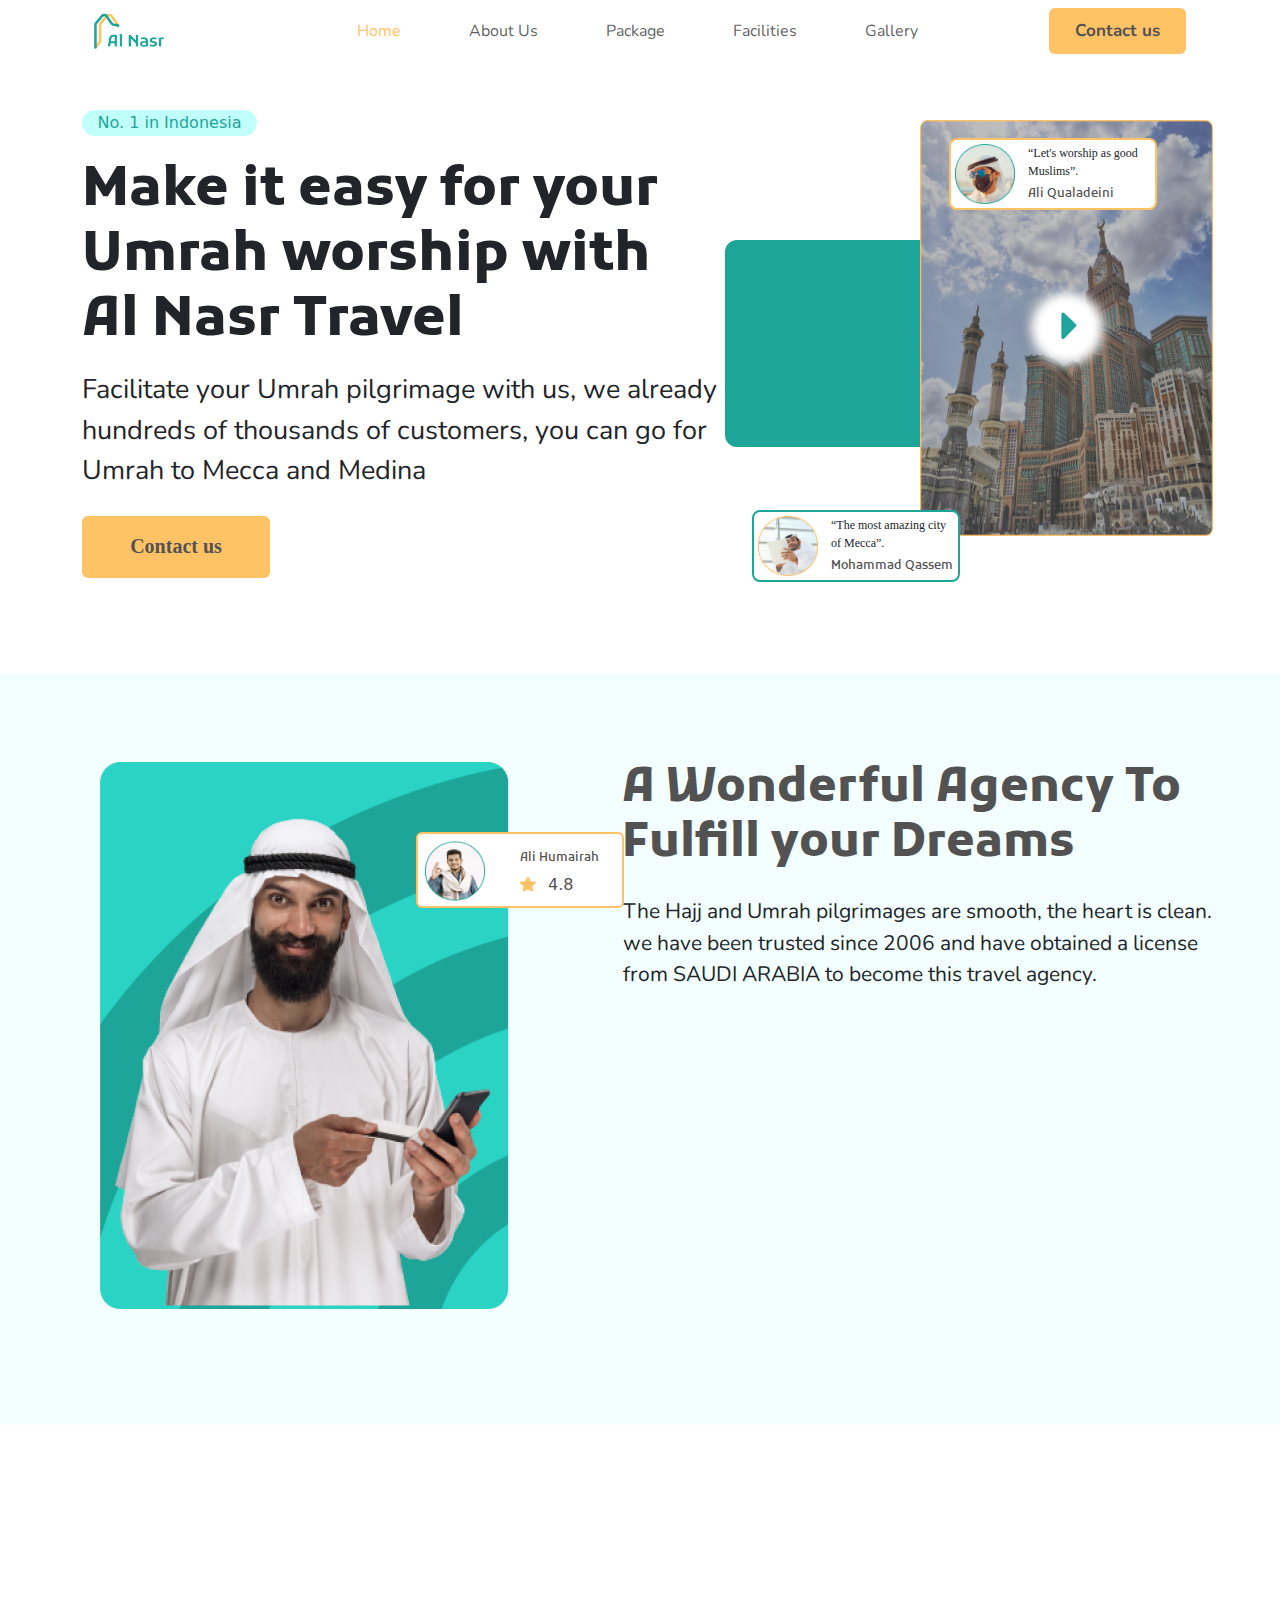
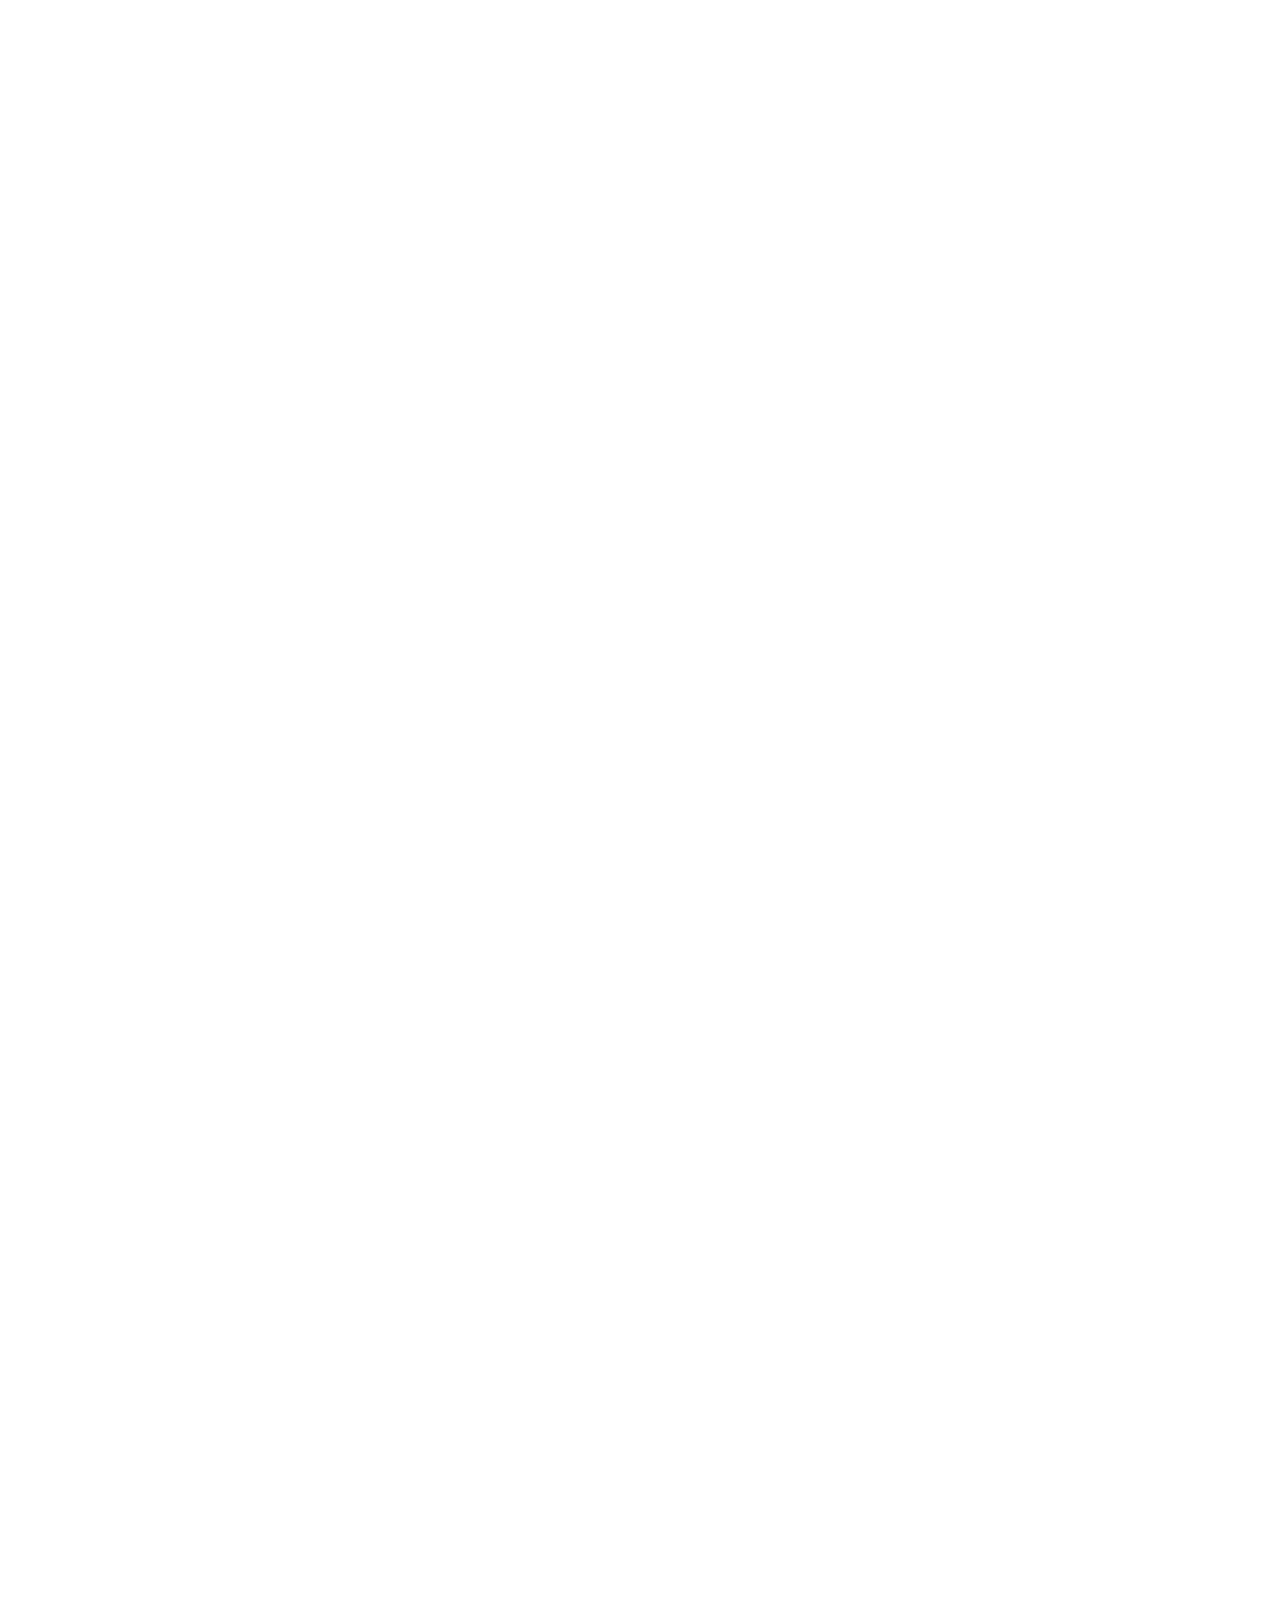
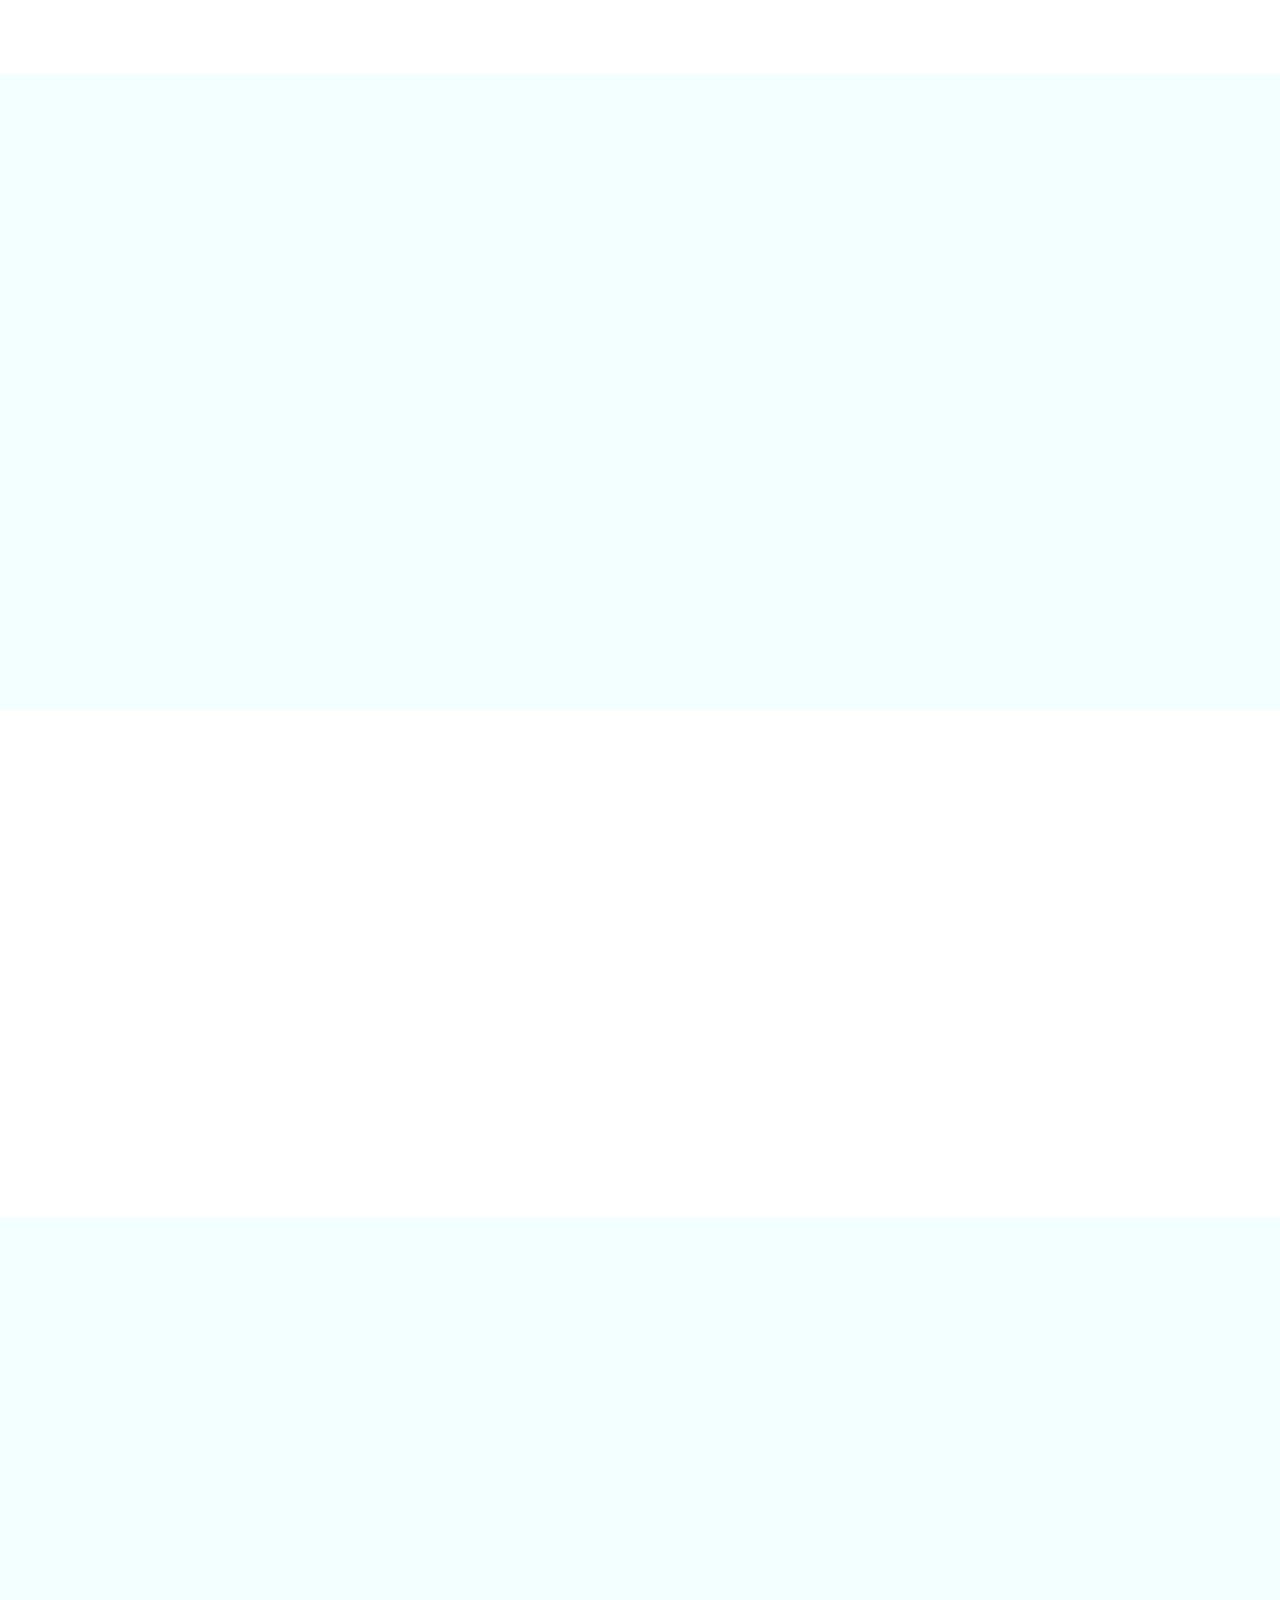
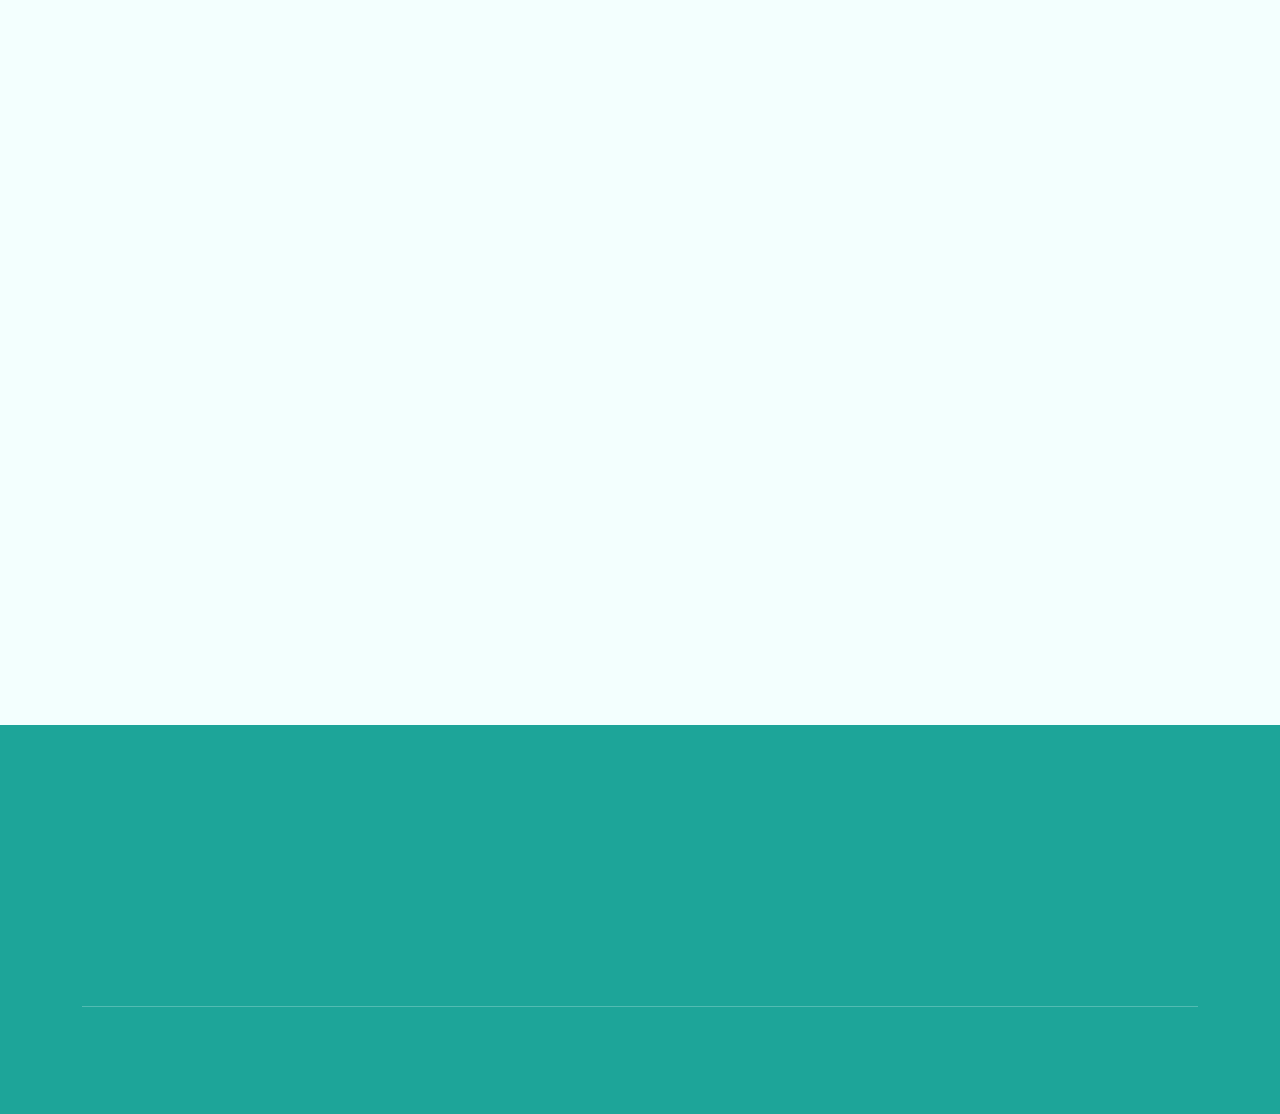
==== commit 7a02a526: "Add files via upload" ====
--- a/index.html
+++ b/index.html
@@ -11,6 +11,12 @@
 
     <link href="https://fonts.googleapis.com/css2?family=Caveat:wght@400..700&family=Hind+Siliguri:wght@300;400;500;600;700&family=Kufam:ital,wght@0,400..900;1,400..900&family=Nunito:ital,wght@0,200..1000;1,200..1000&display=swap" rel="stylesheet">
 
+
+    <!-- owl-carousel -->
+    <link rel="stylesheet" href="https://cdnjs.cloudflare.com/ajax/libs/OwlCarousel2/2.3.4/assets/owl.carousel.min.css" integrity="sha512-tS3S5qG0BlhnQROyJXvNjeEM4UpMXHrQfTGmbQ1gKmelCxlSEBUaxhRBj/EFTzpbP4RVSrpEikbmdJobCvhE3g==" crossorigin="anonymous" referrerpolicy="no-referrer" />
+
+    <link rel="stylesheet" href="https://cdnjs.cloudflare.com/ajax/libs/OwlCarousel2/2.3.4/assets/owl.theme.default.css" integrity="sha512-OTcub78R3msOCtY3Tc6FzeDJ8N9qvQn1Ph49ou13xgA9VsH9+LRxoFU6EqLhW4+PKRfU+/HReXmSZXHEkpYoOA==" crossorigin="anonymous" referrerpolicy="no-referrer" />
+
     <!-- font-awesome -->
     <link rel="stylesheet" href="https://cdnjs.cloudflare.com/ajax/libs/font-awesome/6.7.1/css/all.min.css">
 
@@ -18,14 +24,14 @@
     <link rel="stylesheet" href="https://cdn.jsdelivr.net/npm/bootstrap-icons@1.11.3/font/bootstrap-icons.min.css">
 
 
-      <link rel="stylesheet" href="./assets/bootstrap/animate.css">
-
-    <!-- Bootstrap  link -->
-    <link rel="stylesheet" href="./assets/bootstrap/bootstrap.min.css">
+    <link rel="stylesheet" href="./assets/bootstrap/animate.css">
+
+  <!-- Bootstrap  link -->
+  <link rel="stylesheet" href="./assets/bootstrap/bootstrap.min.css">
 
     <!-- Css  link -->
-    <link rel="stylesheet" href="./css/style.main.css">
-    <link rel="stylesheet" href="./css/responsive.main.css">
+  <link rel="stylesheet" href="./css/style.main.css">
+  <link rel="stylesheet" href="./css/responsive.main.css">
 
     
 </head>
@@ -45,7 +51,7 @@
                <a class="nav-link active-home" aria-current="page" href="#">Home</a>
               </li>
               <li class="nav-item">
-               <a class="nav-link" href="#">About Us</a>
+               <a class="nav-link" href="about-us.html">About Us</a>
               </li>
               <li class="nav-item">
                <a class="nav-link" href="#">Package</a>
@@ -168,7 +174,8 @@
             <h1 class="last-card-title">Al Hajj Umrah</h1>
           </div>
 
-          <div class="img-side wow fadeIn">
+          <div class=" wow fadeIn">
+          <img class="img-side" src="./assets/images/hero-bg.png" alt="">
             <img class="hero-img" src="./assets/images/hero.png" alt="Al Nasr">
           </div>
         </div>
@@ -435,52 +442,44 @@
             <p class="airways-description ">We cooperate with several airlines for Umrah and Hajj </p>
             <p class="rating-airways"><samp class="rating-star"><i class="bi bi-star-fill"></i></samp>5.0 Rating</p>
           </div>
-          <div class="airways-footer wow fadeInRight">
-            
-            <div id="carouselExampleSlidesOnly" class="carousel slide" data-bs-ride="carousel">
-              <div class="carousel-inner">
-                <div class="carousel-item active">
-                  <div class="row">
-                    <div class="col-2">
-                      <img src="./assets/images/image 8.png" class="airways-carousel " alt="Al Nasr">
-                    </div>
-                    <div class="col-2">
-                      <img src="./assets/images/image 7.png" class="airways-carousel " alt="Al Nasr">
-                    </div>
-                    <div class="col-2">
-                      <img src="./assets/images/image 6.png" class="airways-carousel " alt="Al Nasr">
-                    </div>
-                    <div class="col-2">
-                      <img src="./assets/images/image 5.png" class="airways-carousel " alt="Al Nasr">
-                    </div>
-                    <div class="col-2">
-                      <img src="./assets/images/image 4.png" class="airways-carousel " alt="Al Nasr">
-                    </div>
-                    
-                  </div>
-                </div>
-                <div class="carousel-item">
-                  <div class="row">
-                    <div class="col-2">
-                      <img src="./assets/images/image 8.png" class="airways-carousel " alt="Al Nasr">
-                    </div>
-                    <div class="col-2">
-                      <img src="./assets/images/image 7.png" class="airways-carousel " alt="Al Nasr">
-                    </div>
-                    <div class="col-2">
-                      <img src="./assets/images/image 6.png" class="airways-carousel " alt="Al Nasr">
-                    </div>
-                    <div class="col-2">
-                      <img src="./assets/images/image 5.png" class="airways-carousel" alt="Al Nasr">
-                    </div>
-                    <div class="col-2">
-                      <img src="./assets/images/image 4.png" class="airways-carousel " alt="Al Nasr">
-                    </div>
-                  </div>
-                </div>
-              </div>
-            </div>
-            
+          <!-- Owl carousel -->
+            
+          <div class="owl-carousel owl-theme airways-slider">
+            <div class="item">
+              <img class="airways-img " src="./assets/images/image 8.png" alt="Al Nasr">
+            </div>
+            <div class="item">
+              <img class="airways-img" src="./assets/images/image 7.png" alt="Al Nasr">
+            </div>
+            <div class="item">
+              <img class="airways-img " src="./assets/images/image 6.png" alt="Al Nasr">
+            </div>
+            <div class="item">
+              <img class="airways-img " src="./assets/images/image 5.png" alt="Al Nasr">
+            </div>
+            <div class="item">
+              <img class="airways-img " src="./assets/images/image 4.png" alt="Al Nasr">
+            </div>
+            <div class="item">
+              <img class="airways-img " src="./assets/images/image 8.png" alt="Al Nasr">
+            </div>
+            <div class="airways-img " class="item">
+              <img src="./assets/images/image 5.png" alt="Al Nasr">
+            </div>
+            <div class="item">
+              <img class="airways-img " src="./assets/images/image 6.png" alt="Al Nasr">
+            </div>
+            <div class="item">
+              <img class="airways-img " src="./assets/images/image 7.png" alt="Al Nasr">
+            </div>
+            <div class="item">
+              <img class="airways-img" src="./assets/images/image 4.png" alt="Al Nasr">
+            </div>
+              
+             
+
+          </div>  
+          
            
           
   
@@ -601,251 +600,113 @@
      </div>
       <div class="row">
           <div class="col-lg-12">
-            <div id="carouselExampleSlidesOnly" class="carousel slide wow fadeInDown" data-bs-ride="carousel">
-              <div class="carousel-inner">
-                <!-- First slide -->
-                <div class="carousel-item active">
-                  <div class="row flex-lg-nowrap mt-5">
-                    <div class="col-4 review-card shadow-lg p-3 mb-5 bg-body-tertiary rounded">
-
-                      <div class="review-info">
-                        <img src="./assets/images/lethicia-matos-CSh-hNHc3Y8-unsplash.jpg" class="review-carousel" alt="Al Nasr">
-
-                        <p class="review-star"> <i class="fa-solid fa-star"></i><samp class="point">4.9</samp></p>
-                      </div>
-                      
-                      <div class="member-info">
-                        <p class="company-name">Al Nasr Umrah</p>
-                        <h3 class="member-name">Abd Al Jami’ah</h3>
-                        <p class="review-text">I am very satisfied with Al Nasr Travel's service, starting from when we arrived in Saudi until we returned to Indonesia. We provide very good service.</p>
-                      </div>
-
-                    </div>
-
-
-
-
-                    <div class="col-4 review-card shadow-lg p-3 mb-5 bg-body-tertiary rounded">
-
-                      <div class="review-info">
-                        <img src="./assets/images/Rectangle 9.png" class="review-carousel" alt="Al Nasr">
-
-                        <p class="review-star"> <i class="fa-solid fa-star"></i><samp class="point">4.9</samp></p>
-                      </div>
-                      
-                      <div class="member-info">
-                        <p class="company-name">Al Nasr Umrah</p>
-                        <h3 class="member-name">Humaira Khaira</h3>
-                        <p class="review-text">I am very satisfied with Al Nasr Travel's service, starting from when we arrived in Saudi until we returned to Indonesia. We provide very good service.</p>
-                      </div>
-
-                    </div>
-
-
-
-
-                    <div class="col-4 review-card shadow-lg p-3 mb-5 bg-body-tertiary rounded">
-
-                      <div class="review-info">
-                        <img src="./assets/images/Rectangle 9 (1).png" class="review-carousel" alt="Al Nasr">
-
-                        <p class="review-star"> <i class="fa-solid fa-star"></i><samp class="point">4.9</samp></p>
-                      </div>
-                      
-                      <div class="member-info">
-                        <p class="company-name">Al Nasr Umrah</p>
-                        <h3 class="member-name">Hubi Khairuddin</h3>
-                        <p class="review-text">I am very satisfied with Al Nasr Travel's service, starting from when we arrived in Saudi until we returned to Indonesia. We provide very good service.</p>
-                      </div>
-
-                    </div>
-                  </div>
-                </div>
-            
-                <!-- Second slide -->
-                <div class="carousel-item ">
-                  <div class="row flex-lg-nowrap ">
-                    <div class="col-4 review-card shadow-lg p-3 mb-5 bg-body-tertiary rounded">
-
-                      <div class="review-info">
-                        <img src="./assets/images/Rectangle 9 (2).png" class="review-carousel" alt="Al Nasr">
-
-                        <p class="review-star"> <i class="fa-solid fa-star"></i><samp class="point">4.9</samp></p>
-                      </div>
-                      
-                      <div class="member-info">
-                        <p class="company-name">Al Nasr Hajj Platinum</p>
-                        <h3 class="member-name">Ray Gunawan</h3>
-                        <p class="review-text">I am very satisfied with Al Nasr Travel's service, starting from when we arrived in Saudi until we returned to Indonesia. We provide very good service.</p>
-                      </div>
-
-                    </div>
-
-
-                    <div class="col-4 review-card shadow-lg p-3 mb-5 bg-body-tertiary rounded">
-
-                      <div class="review-info">
-                        <img src="./assets/images/Rectangle 9 (3).png" class="review-carousel" alt="Al Nasr">
-
-                        <p class="review-star"> <i class="fa-solid fa-star"></i><samp class="point">4.9</samp></p>
-                      </div>
-                      
-                      <div class="member-info">
-                        <p class="company-name">Al Nasr Hajj</p>
-                        <h3 class="member-name">Indra Pratama</h3>
-                        <p class="review-text">I am very satisfied with Al Nasr Travel's service, starting from when we arrived in Saudi until we returned to Indonesia. We provide very good service.</p>
-                      </div>
-
-                    </div>
-
-
-                    <div class="col-4 review-card shadow shadow-lg p-3 mb-5 bg-body-tertiary rounded">
-
-                      <div class="review-info">
-                        <img src="./assets/images/lethicia-matos-CSh-hNHc3Y8-unsplash.jpg" class="review-carousel" alt="Al Nasr">
-
-                        <p class="review-star"> <i class="fa-solid fa-star"></i><samp class="point">4.9</samp></p>
-                      </div>
-                      
-                      <div class="member-info">
-                        <p class="company-name">Al Nasr Umrah</p>
-                        <h3 class="member-name">Abd Al Jami’ah</h3>
-                        <p class="review-text">I am very satisfied with Al Nasr Travel's service, starting from when we arrived in Saudi until we returned to Indonesia. We provide very good service.</p>
-                      </div>
-
-                    </div>
-                  </div>
-                </div>
-              </div>
-            </div>
-            
-          </div>
-      </div>
-
-
-      <div class="row mt-5 wow fadeInUp">
-          <div class="col-lg-12 col-md-12 col-sm-12">
-            <div id="carouselExampleSlidesOnly" class="carousel slide" data-bs-ride="carousel">
-              <div class="carousel-inner">
-                <!-- First slide -->
-                <div class="carousel-item active">
-                  <div class="row flex-lg-nowrap">
-                    <div class="col-4 review-card shadow-lg p-3 mb-5 bg-body-tertiary rounded">
-
-                      <div class="review-info">
-                        <img src="./assets/images/lethicia-matos-CSh-hNHc3Y8-unsplash.jpg" class="review-carousel" alt="Al Nasr">
-
-                        <p class="review-star"> <i class="fa-solid fa-star"></i><samp class="point">4.9</samp></p>
-                      </div>
-                      
-                      <div class="member-info">
-                        <p class="company-name">Al Nasr Umrah</p>
-                        <h3 class="member-name">Abd Al Jami’ah</h3>
-                        <p class="review-text">I am very satisfied with Al Nasr Travel's service, starting from when we arrived in Saudi until we returned to Indonesia. We provide very good service.</p>
-                      </div>
-
-                    </div>
-
-
-
-
-                    <div class="col-4 review-card shadow-lg p-3 mb-5 bg-body-tertiary rounded">
-
-                      <div class="review-info">
-                        <img src="./assets/images/lethicia-matos-CSh-hNHc3Y8-unsplash.jpg" class="review-carousel" alt="Al Nasr">
-
-                        <p class="review-star"> <i class="fa-solid fa-star"></i><samp class="point">4.9</samp></p>
-                      </div>
-                      
-                      <div class="member-info">
-                        <p class="company-name">Al Nasr Umrah</p>
-                        <h3 class="member-name">Abd Al Jami’ah</h3>
-                        <p class="review-text">I am very satisfied with Al Nasr Travel's service, starting from when we arrived in Saudi until we returned to Indonesia. We provide very good service.</p>
-                      </div>
-
-                    </div>
-
-
-
-
-                    <div class="col-4 review-card shadow-lg p-3 mb-5 bg-body-tertiary rounded">
-
-                      <div class="review-info">
-                        <img src="./assets/images/lethicia-matos-CSh-hNHc3Y8-unsplash.jpg" class="review-carousel" alt="Al Nasr">
-
-                        <p class="review-star"> <i class="fa-solid fa-star"></i><samp class="point">4.9</samp></p>
-                      </div>
-                      
-                      <div class="member-info">
-                        <p class="company-name">Al Nasr Umrah</p>
-                        <h3 class="member-name">Abd Al Jami’ah</h3>
-                        <p class="review-text">I am very satisfied with Al Nasr Travel's service, starting from when we arrived in Saudi until we returned to Indonesia. We provide very good service.</p>
-                      </div>
-
-                    </div>
-                  </div>
-                </div>
-            
-                <!-- Second slide -->
-                <div class="carousel-item ">
-                  <div class="row flex-lg-nowrap ">
-                    <div class="col-4 review-card shadow-lg p-3 mb-5 bg-body-tertiary rounded">
-
-                      <div class="review-info">
-                        <img src="./assets/images/lethicia-matos-CSh-hNHc3Y8-unsplash.jpg" class="review-carousel" alt="Al Nasr">
-
-                        <p class="review-star"> <i class="fa-solid fa-star"></i><samp class="point">4.9</samp></p>
-                      </div>
-                      
-                      <div class="member-info">
-                        <p class="company-name">Al Nasr Umrah</p>
-                        <h3 class="member-name">Abd Al Jami’ah</h3>
-                        <p class="review-text">I am very satisfied with Al Nasr Travel's service, starting from when we arrived in Saudi until we returned to Indonesia. We provide very good service.</p>
-                      </div>
-
-                    </div>
-
-
-                    <div class="col-4 review-card shadow-lg p-3 mb-5 bg-body-tertiary rounded">
-
-                      <div class="review-info">
-                        <img src="./assets/images/lethicia-matos-CSh-hNHc3Y8-unsplash.jpg" class="review-carousel" alt="Al Nasr">
-
-                        <p class="review-star"> <i class="fa-solid fa-star"></i><samp class="point">4.9</samp></p>
-                      </div>
-                      
-                      <div class="member-info">
-                        <p class="company-name">Al Nasr Umrah</p>
-                        <h3 class="member-name">Abd Al Jami’ah</h3>
-                        <p class="review-text">I am very satisfied with Al Nasr Travel's service, starting from when we arrived in Saudi until we returned to Indonesia. We provide very good service.</p>
-                      </div>
-
-                    </div>
-
-
-                    <div class="col-4 review-card shadow-lg p-3 mb-5 bg-body-tertiary rounded">
-
-                      <div class="review-info">
-                        <img src="./assets/images/lethicia-matos-CSh-hNHc3Y8-unsplash.jpg" class="review-carousel" alt="Al Nasr">
-
-                        <p class="review-star"> <i class="fa-solid fa-star"></i><samp class="point">4.9</samp></p>
-                      </div>
-                      
-                      <div class="member-info">
-                        <p class="company-name">Al Nasr Umrah</p>
-                        <h3 class="member-name">Abd Al Jami’ah</h3>
-                        <p class="review-text">I am very satisfied with Al Nasr Travel's service, starting from when we arrived in Saudi until we returned to Indonesia. We provide very good service.</p>
-                      </div>
-
-                    </div>
-                  </div>
-                </div>
-              </div>
-            </div>
-            
-          </div>
-      </div>
-
+
+            <div class="owl-carousel owl-theme mt-4">
+              <div class="item review-card">
+                <div class="review-info">
+                  <img src="./assets/images/lethicia-matos-CSh-hNHc3Y8-unsplash.jpg" class="review-carousel" alt="Al Nasr">
+
+                  <p class="review-star"> <i class="fa-solid fa-star"></i><samp class="point">4.9</samp></p>
+                </div>
+                
+                <div class="member-info">
+                  <p class="company-name">Al Nasr Umrah</p>
+                  <h3 class="member-name">Abd Al Jami’ah</h3>
+                  <p class="review-text">I am very satisfied with Al Nasr Travel's service, starting from when we arrived in Saudi until we returned to Indonesia. We provide very good service.</p>
+                </div>
+              </div>
+             
+              <div class="item review-card">
+                <div class="review-info">
+                  <img src="./assets/images/lethicia-matos-CSh-hNHc3Y8-unsplash.jpg" class="review-carousel" alt="Al Nasr">
+
+                  <p class="review-star"> <i class="fa-solid fa-star"></i><samp class="point">4.9</samp></p>
+                </div>
+                
+                <div class="member-info">
+                  <p class="company-name">Al Nasr Umrah</p>
+                  <h3 class="member-name">Abd Al Jami’ah</h3>
+                  <p class="review-text">I am very satisfied with Al Nasr Travel's service, starting from when we arrived in Saudi until we returned to Indonesia. We provide very good service.</p>
+                </div>
+              </div>
+             
+              <div class="item review-card">
+                <div class="review-info">
+                  <img src="./assets/images/lethicia-matos-CSh-hNHc3Y8-unsplash.jpg" class="review-carousel" alt="Al Nasr">
+
+                  <p class="review-star"> <i class="fa-solid fa-star"></i><samp class="point">4.9</samp></p>
+                </div>
+                
+                <div class="member-info">
+                  <p class="company-name">Al Nasr Umrah</p>
+                  <h3 class="member-name">Abd Al Jami’ah</h3>
+                  <p class="review-text">I am very satisfied with Al Nasr Travel's service, starting from when we arrived in Saudi until we returned to Indonesia. We provide very good service.</p>
+                </div>
+              </div>
+             
+              
+              
+             
+            </div>
+
+
+            <div class="owl-carousel owl-theme mt-5">
+              <div class="item review-card">
+                <div class="review-info">
+                  <img src="./assets/images/lethicia-matos-CSh-hNHc3Y8-unsplash.jpg" class="review-carousel" alt="Al Nasr">
+
+                  <p class="review-star"> <i class="fa-solid fa-star"></i><samp class="point">4.9</samp></p>
+                </div>
+                
+                <div class="member-info">
+                  <p class="company-name">Al Nasr Umrah</p>
+                  <h3 class="member-name">Abd Al Jami’ah</h3>
+                  <p class="review-text">I am very satisfied with Al Nasr Travel's service, starting from when we arrived in Saudi until we returned to Indonesia. We provide very good service.</p>
+                </div>
+              </div>
+             
+              <div class="item review-card">
+                <div class="review-info">
+                  <img src="./assets/images/lethicia-matos-CSh-hNHc3Y8-unsplash.jpg" class="review-carousel" alt="Al Nasr">
+
+                  <p class="review-star"> <i class="fa-solid fa-star"></i><samp class="point">4.9</samp></p>
+                </div>
+                
+                <div class="member-info">
+                  <p class="company-name">Al Nasr Umrah</p>
+                  <h3 class="member-name">Abd Al Jami’ah</h3>
+                  <p class="review-text">I am very satisfied with Al Nasr Travel's service, starting from when we arrived in Saudi until we returned to Indonesia. We provide very good service.</p>
+                </div>
+              </div>
+             
+              <div class="item review-card">
+                <div class="review-info">
+                  <img src="./assets/images/lethicia-matos-CSh-hNHc3Y8-unsplash.jpg" class="review-carousel" alt="Al Nasr">
+
+                  <p class="review-star"> <i class="fa-solid fa-star"></i><samp class="point">4.9</samp></p>
+                </div>
+                
+                <div class="member-info">
+                  <p class="company-name">Al Nasr Umrah</p>
+                  <h3 class="member-name">Abd Al Jami’ah</h3>
+                  <p class="review-text">I am very satisfied with Al Nasr Travel's service, starting from when we arrived in Saudi until we returned to Indonesia. We provide very good service.</p>
+                </div>
+              </div>
+             
+             
+              
+             
+            </div>
+
+
+
+          
+            
+          </div>
+      </div>
+
+
+     
 
       <div class="next-buttons">
         <a href=""><button type="button" class="btn next-button wow fadeInRight">Next <i class="fa-solid fa-arrow-right"></i></button></a>
@@ -952,7 +813,10 @@
       </div>
     </div>
   </div>
-
+  
+  
+
+   
  <!-- video player js-->
   <script>
     function playVideo() {
@@ -963,8 +827,42 @@
 
   <!-- Js -->
    
+  <!-- jquery -->
+
+  <script src="https://cdnjs.cloudflare.com/ajax/libs/jquery/3.7.1/jquery.min.js" integrity="sha512-v2CJ7UaYy4JwqLDIrZUI/4hqeoQieOmAZNXBeQyjo21dadnwR+8ZaIJVT8EE2iyI61OV8e6M8PP2/4hpQINQ/g==" crossorigin="anonymous" referrerpolicy="no-referrer"></script>
+
+
+  <!-- Owl-Carousel -->
+  <script src="https://cdnjs.cloudflare.com/ajax/libs/OwlCarousel2/2.3.4/owl.carousel.min.js" integrity="sha512-bPs7Ae6pVvhOSiIcyUClR7/q2OAsRiovw4vAkX+zJbw3ShAeeqezq50RIIcIURq7Oa20rW2n2q+fyXBNcU9lrw==" crossorigin="anonymous" referrerpolicy="no-referrer"></script> 
+
   <script src="assets/js/bootstrap.bundle.min.js"></script>
   <script src="assets/js/wow.min.js"></script>
   <script src="assets/js/costom.js"></script>
+
+  <!-- owl carousel -->
+
+  <script>
+    $('.owl-carousel').owlCarousel({
+    loop:true,
+    margin:20,
+    autuplay:true,
+    autoplayTime:1000,
+    nav:false,
+    dots:false,
+    responsive:{
+        0:{
+            items:1
+        },
+        600:{
+            items:3
+        },
+        1000:{
+            items:3
+        }
+      }
+    })
+  </script>
+
+  
 </body>
-</html>+</html--- a/css/style.main.css
+++ b/css/style.main.css
@@ -1 +1 @@
-@media screen and (max-width: 320px){.navbar-nav{margin-left:0;gap:3px;text-align:center}.navbar-toggler{background:#ffc265;color:#525252}.navbar-toggler:hover{border:2px solid #ffc265;background:#fff}.Contact-btn{margin-left:55px;margin-top:10px}.header-headline{width:277px;font-size:35px}.header-description{width:277px;font-size:12px}.header-btn{width:164px}.header-video{margin-top:104px}.video-container{width:271px;left:0px}.video-container img{height:19rem}.video-icon img{width:100px;height:100px}.upper-card{margin-top:25rem;right:55px}.down-card{margin-top:18rem;right:55px}.bg-video{margin-top:25rem;left:1px;width:318px}.hero-section{padding:0px;height:81rem}.img-side{width:273px;margin-left:11px;height:358px;margin-top:149px}.hero-img{width:17rem}.hero-card-one{left:22px;top:66rem;width:121px;gap:7px}.hero-card-two{left:175px;top:66rem;width:121px;gap:7px}.hero-card-img{width:40px;height:40px}.hero-text{width:79px;font-size:9px}.hero-last-card{left:14px}.hero-text-side{margin-top:120px}.text-side-title{width:17rem;margin-right:166px;font-size:40px}.text-description{width:18rem;margin-right:188px;font-size:14px}.text-icon{margin-top:3px;margin-right:53px}.flight{gap:12px}.Tickets{gap:12px}.Hostel{gap:12px}.Visas{gap:12px}.text-side{font-size:11px;margin-top:10px}.hero-btns{width:125px;font-size:16px;height:50px}.hero-btn{width:125px;font-size:16px;height:50px}.package-title{width:278px;margin-left:0;font-size:2rem}.package-description{width:278px;margin-left:0;font-size:1rem}.card{width:18rem !important;right:6px}.card-empty{width:18rem !important;margin-left:-8px}.empty-card-text{margin-left:10px}.card-info{gap:96px;width:254px}.cards-info{gap:69px;width:254px}.airways{flex-direction:column}.airways-footer{margin-top:26px;height:80px}.airways-carousel{width:81px;padding:18px}.facilities{padding:0px}.facilities-title{width:18rem;margin-left:1px;font-size:3rem;margin-top:44px}.facilities-description{width:18rem;margin-left:1px;font-size:1rem;margin-top:127px}.review-card{margin-right:0px;padding:8px}.review-star{font-size:.8rem}.review-text{width:190px;font-size:9px}.review-title{margin-left:0;width:258px;font-size:37px}.review-description{margin-left:0;width:258px;font-size:16px}.review-btn{width:138px;height:52px;font-size:16px}.company-name{width:142px;font-size:10px}.member-name{font-size:20px}.next-button{width:118px;height:46px;font-size:16px;margin-left:10rem}.gallery{padding:0px}.gallery-title{width:297px;font-size:29px;margin-left:0rem;margin-top:43px}.gallery-description{width:297px;font-size:15px;margin-left:0rem;margin-top:42px}.gallery-img-big{width:100%}.gallery-img-two{flex-direction:column;width:100%}.gallery-img-three{flex-direction:column;width:100%}.gallery-img-btn{top:10rem}.gallery-img-btn{top:719rem;left:3rem}.footer{padding:0;margin-top:30px}.footer-img{margin-top:50px}.Quick-Link{margin-top:25px}.Package-Umrah{margin-top:25px}.Package-Hajj{margin-top:25px}.Office-Place{margin-top:25px}.copy-right-icons{flex-direction:column-reverse;gap:0px}.copy-rights-text{text-align:center;margin-top:20px}.icons{justify-content:center}}@media(max-width: 576px){.navbar-nav{margin-left:0;gap:3px;text-align:center}.navbar-toggler{background:#ffc265;color:#525252}.navbar-toggler:hover{border:2px solid #ffc265;background:#fff}.Contact-btn{margin-left:180px;margin-top:10px}.header-headline{width:523px;font-size:45px}.header-description{width:515px;font-size:17px}.header-btn{width:160px}.header-video{margin-top:104px}.video-container{width:271px;left:117px}.video-container img{height:19rem}.video-icon img{width:100px;height:100px}.upper-card{margin-top:25rem;right:194px}.down-card{margin-top:20rem;right:195px}.bg-video{margin-top:25rem;left:107px;width:334px}.hero-section{padding:0px;position:relative;height:30rem}.img-side{position:absolute;width:221px;margin-left:11px;height:301px;margin-top:128px}.hero-img{width:14rem;margin-top:8px}.hero-card-one{top:2rem;width:103px;gap:3px;left:2rem}.hero-card-two{left:9rem;top:2rem;width:104px;gap:3px}.hero-card-img{width:30px;height:30px}.hero-text{width:79px;font-size:9px}.hero-last-card{left:18rem;top:-29rem;width:232px}.hero-text-side{margin-top:120px}.last-card-img{width:113px;height:36px;margin-left:13px}.last-card-title{width:80px;font-size:15px}.text-side-title{width:20rem;margin-left:290px;font-size:23px}.text-description{width:17rem;margin-left:246px;font-size:10px;margin-top:1px}.text-icon{margin-top:-16px;margin-left:235px}.icon-text-side{width:31px;height:25px}.flight{gap:12px}.Tickets{gap:12px;margin-top:0px}.Hostel{gap:12px;margin-top:0px}.Visas{gap:12px;margin-top:0px}.text-side{font-size:10px;margin-top:2px}.hero-button{margin-left:246px}.hero-btns{width:98px;font-size:12px;height:36px}.hero-btn{width:98px;font-size:12px;height:36px}.package-title{width:33rem;margin-left:0;font-size:2rem}.package-description{width:32rem;margin-left:7px;font-size:1rem}.card{left:77px}.card-empty{margin-left:80px;height:27rem}.empty-card-text{margin-left:58px;line-height:23rem}.card-info{gap:178px;width:354px}.cards-info{gap:178px;width:354px}.airways-title{width:33rem;font-size:26px;text-align:center}.airways-description{width:33rem;text-align:center;font-size:11px}.rating-airways{margin-left:14rem;margin-top:-55px;font-size:11px;width:90px}.airways{flex-direction:column}.airways-footer{margin-top:0px;height:80px}.airways-carousel{width:81px;padding:18px}.facilities{padding:0px;height:104rem}.facilities-title{width:33rem;margin-left:1px;font-size:2rem;margin-top:44px}.facilities-description{width:33rem;margin-left:1px;font-size:1rem;margin-top:-25px}.facilities-card{width:22rem;height:8rem;margin-left:97px}.facilities-card-img{width:48px;height:48px}.facilities-card-title a{font-size:29px}.facilities-card-text{font-size:13px;width:16rem}.review-card{margin-right:0px;padding:8px}.review-star{font-size:.8rem}.review-text{width:190px;font-size:9px}.review-title{margin-left:0;width:33rem;font-size:37px;text-align:center}.review-description{margin-left:0;width:33rem;font-size:16px;text-align:center}.review-btn{width:98px;height:43px;font-size:14px}.review-card{gap:37px;width:521px;height:173px}.company-name{width:142px;font-size:10px}.member-name{font-size:33px;width:24rem}.next-button{width:98px;height:43px;font-size:14px;margin-left:26rem}.gallery{padding:0px}.gallery-title{width:35rem;font-size:29px;margin-left:0rem;margin-top:43px}.gallery-description{width:34rem;font-size:15px;margin-left:0rem}.gallery-img-big{width:100%}.gallery-img-two{flex-direction:column;width:100%}.gallery-img-three{flex-direction:column;width:100%}.gallery-img-btn{top:10rem}.gallery-img-btn{top:762rem;left:11rem}.footer{padding:0;margin-top:30px}.img-text{text-align:center;width:36rem}.footer-img{margin-top:56px;margin-left:8rem}.Quick-Link{margin-top:25px;text-align:center}.Package-Umrah{margin-top:25px;text-align:center}.Package-Hajj{margin-top:25px;text-align:center}.Office-Place{margin-top:25px;text-align:center}.copy-right-icons{flex-direction:column-reverse;gap:0px}.copy-rights-text{text-align:center;margin-top:20px}.icons{justify-content:center}}*{margin:0;padding:0;box-sizing:border-box;text-decoration:none}a{text-decoration:none}.navbar-nav{display:flex;margin-left:6rem;gap:52px;font-family:"Nunito"}.active-home{color:#ffc265}.active .nav-link{color:#525252}.nav-link:hover{color:#1da599;background:#c1fffa;border-radius:9px;transform:scale(0.6s)}.Contact-btn{background:#ffc265;color:#525252;width:137px;height:46px;display:flex;justify-content:center;align-items:center;font-family:"Nunito";font-style:normal;font-weight:696;font-size:17px;line-height:60%}.Contact-btn:hover{border:2px solid #ffc265;color:#1da599}.header-title{color:#1da599;background:#c1fffa;padding:1px;width:175px;display:flex;justify-content:center;align-items:center;border-radius:20px;margin-top:50px}.header-title:hover{color:#525252}.header-headline{width:36rem;font-family:"Kufam";font-weight:bold;font-size:54px}.header-headline:hover{color:#1da599}.header-description{width:44rem;font-family:"Nunito";font-size:27px}.header-description:hover{color:#1da599}.header-btn{background:#ffc265;color:#525252;width:188px;display:flex;justify-content:center;align-items:center;padding:14px;font-family:"Nunitu";font-style:normal;font-weight:700;font-size:20px;line-height:64%;height:62px}.header-btn:hover{border:2px solid #ffc265;color:#1da599}.video-container{position:relative;display:inline-block;width:293px;cursor:pointer;left:173px}.video-container img{width:100%;height:26rem;display:block}.video-icon{position:absolute;top:50%;left:50%;transform:translate(-50%, -50%);border-radius:50%;padding:15px}.video-icon img{width:100px;height:100px}.bg-video{position:absolute;background:#1da599;width:456px;height:207px;top:15rem;border-radius:12px;right:99px}.upper-card{position:absolute;border:2px solid #ffc265;border-radius:8px;width:13rem;z-index:1;background:#fff;gap:13px;right:123px;top:138px}.upper-card:hover{background-color:#ffc265}.upper-card-img{width:60px;height:60px}.upper-card-header{font-size:12px;font-family:"semibold";width:110px;position:relative}.upper-card-header:hover{color:#1da599}.upper-card-title{font-family:"Kufam";font-size:12px;position:absolute;margin-top:43px;color:#525252}.upper-card-title:hover{color:#1da599}.down-card{position:absolute;border:2px solid #1da599;border-radius:8px;width:13rem;z-index:1;background:#fff;gap:13px;margin-top:398px;right:20rem}.down-card:hover{background:#ffc265}.down-card-img{width:60px;height:60px}.down-card-header{font-size:12px;font-family:"semibold";width:115px;position:relative}.down-card-header:hover{color:#1da599}.down-card-title{font-family:"Kufam";font-size:12px;position:absolute;margin-top:43px;color:#525252}.down-card-title:hover{color:#1da599}.img-side{background-image:url(/assets/images/hero-bg.png);background-position:center;background-repeat:no-repeat;background-size:cover;border-radius:3px;width:409px;height:547px}.hero-img{position:relative;padding:5px}.hero-card-one{position:absolute;z-index:1;gap:35px;background:#fff;border:2px solid #ffc265;border-radius:6px;width:13rem;padding:7px;color:#ffc265;left:26rem;top:52rem;height:76px}.hero-card-one:hover{background:#ffc265;color:#1da599}.ratting.d-flex{gap:12px}.hero-text{font-family:"Kufam";font-size:12px;margin-top:10px;color:#525252}.hero-text:hover{color:#1da599}.hero-card-img{width:60px;height:60px}.ratting-number{color:#525252}.ratting-number:hover{color:#1da599}.hero-card-two{position:absolute;z-index:1;gap:35px;background:#fff;border:2px solid #ffc265;border-radius:6px;width:13rem;padding:7px;color:#ffc265;left:23rem;top:73rem;height:76px}.hero-card-two:hover{background:#ffc265;color:#1da599}.ratting.d-flex{gap:12px}.hero-text{font-family:"Kufam";font-size:12px;margin-top:10px;color:#525252}.hero-text:hover{color:#1da599}.hero-card-img{width:60px;height:60px}.ratting-number{color:#525252}.ratting-number:hover{color:#1da599}.hero-section{background:#f3fffe;margin-top:96px;padding:88px}.hero-last-card{position:absolute;z-index:1;width:18rem;margin-top:32rem;background:#fff;border-radius:7px;left:182px}.header-video{margin-top:50px}.last-card-img{width:158px;height:51px;margin-left:21px;margin-top:10px}.last-card-title{width:120px;font-size:21px;font-family:"Kufam";color:#1da599;text-align:center;margin-top:18px;margin-left:8px}.hero-text-side{display:flex;flex-direction:column;align-items:center}.text-side-title{font-family:"Kufam";font-weight:bold;width:35rem;margin-left:155px;font-size:46px;color:#525252}.text-side-title:hover{color:#1da599}.text-description{width:37rem;font-family:"Nunito";font-size:21px;margin-left:190px;margin-top:1rem}.text-description:hover{color:#1da599}.flight{gap:30px;margin-top:1rem}.Tickets{gap:30px;margin-top:.5rem}.Hostel{gap:30px;margin-top:.5rem}.Visas{gap:30px;margin-top:.5rem}.icon-text-side{width:40px;height:37px}.text-icon{margin-right:18px;margin-top:1.5rem}.text-side{margin-top:4px;font-family:"Nunito";font-size:18px;color:#525252}.text-side:hover{color:#1da599}.hero-button.d-flex{gap:33px}.hero-btn{border:2px solid #ffc265;color:#1da599;width:188px;height:62px;display:flex;justify-content:center;align-items:center;padding:14px;font-family:"Nunitu";font-style:normal;font-weight:700;font-size:20px;line-height:64%;margin-top:1rem}.hero-btn:hover{background:#ffc265;color:#525252}.hero-btns{background:#ffc265;color:#525252;width:188px;height:62px;display:flex;justify-content:center;align-items:center;padding:14px;font-family:"Nunitu";font-style:normal;font-weight:700;font-size:20px;line-height:64%;margin-top:1rem}.hero-btns:hover{border:2px solid #ffc265;color:#1da599}.package-title{font-family:"Kufam";margin-top:55px;width:47rem;margin-left:18rem;text-align:center;font-style:normal;font-weight:700;font-size:54px;line-height:140%;color:#454545}.package-title:hover{color:#1da599}.package-description{width:660px;height:72px;font-family:"Nunito";font-style:normal;font-weight:600;font-size:23px;line-height:150%;text-align:center;color:#454545;margin-left:18rem}.package-description:hover{color:#1da599}.card-info{display:flex;align-items:center;padding:0px;gap:193px;width:352px;height:44px}.cards-info{display:flex;align-items:center;padding:0px;gap:163px;width:352px;height:44px}.package-info-left{color:#ffc265;font-family:"Nunito"}.package-info-left:hover{color:#1da599}.package-info-right{width:123px;padding:7px;font-family:"Nunito";font-style:normal;font-weight:700;font-size:13px;line-height:150%;color:#1da599;background:#c1fffa;text-align:center;border-radius:20px 0px 0px 20px}.package-info-right:hover{background:#ffc265;color:#1da599}.card-btn{border:2px solid #ffc265;color:#1da599;width:139px;height:40px;display:flex;justify-content:center;align-items:center;font-family:"Nunitu";font-style:normal;font-size:15px;line-height:64%;margin-top:1rem;font-weight:715}.card-btn:hover{background:#ffc265;color:#525252}.card-title{color:#525252;font-family:"Kufam";width:15rem}.card-title:hover{color:#1da599}.package-price{color:#525252;font-family:"Kufam";width:9rem;font-weight:bold}.package-price:hover{color:#1da599}samp{color:#1da599;font-weight:bold}samp:hover{color:#ffc265}.icon{width:36px;height:36px;padding:6px 6px}.card-empty{width:361px;height:549px;background:#fff;box-shadow:0px 4px 20px rgba(29,165,153,.15);border-radius:10px}.empty-card-text{width:242px;height:24px;font-family:"Kufam";font-style:normal;font-weight:600;font-size:20px;line-height:38rem;text-align:center;color:#1da599;display:flex;justify-content:center;margin-left:61px}.airways.d-flex{margin-top:84px}.airways-title{width:10px;font-size:32px;font-weight:bold;line-height:140%;font-family:"Kufam";color:#525252}.airways-title:hover{color:#1da599}.airways-description{width:295px;height:72px;font-family:"Nunito";font-style:normal;font-weight:600;font-size:19px;line-height:150%;color:#454545}.airways-description:hover{color:#1da599}.rating-star{color:#ffc265}.rating-airways{display:flex;gap:9px;background:#c1fffa;width:121px;padding:8px;border-radius:20px;text-align:center;color:#1da599}.airways-carousel{padding:97px;object-fit:cover;width:344px}.airways-footer{height:119px}.facilities{background:#f3fffe;padding:67px}.facilities-title{width:821px;height:76px;font-family:"Kufam";font-style:normal;font-weight:700;font-size:54px;line-height:140%;text-align:center;color:#4a4a4a;margin-left:17rem}.facilities-title:hover{color:#1da599}.facilities-description{width:660px;height:72px;font-family:"Nunito";font-style:normal;font-weight:600;font-size:24px;line-height:150%;text-align:center;color:#454545;margin-left:22rem;margin-top:18px}.facilities-description:hover{color:#1da599}.facilities-card{padding:20px;gap:10px;width:282px;height:112px;background:#fff;box-shadow:0px 4px 20px rgba(0,0,0,.12);border-radius:10px}.facilities-card-img{width:64px;height:49px}.facilities-card-title a{width:171px;height:30px;font-family:"Kufam";font-style:normal;font-weight:600;font-size:20px;line-height:150%;color:#525252}.facilities-card-title a:hover{color:#1da599}.facilities-card-text{width:186px;height:42px;font-family:"Nunito";font-style:normal;font-weight:420;font-size:14px;line-height:122%;color:#454545}.facilities-card-text:hover{color:#1da599}.review-title{width:860px;height:152px;font-family:"Kufam";font-style:normal;font-weight:700;font-size:54px;line-height:140%;text-align:right;color:#4a4a4a;margin-left:26rem}.review-title:hover{color:#1da599}.review-description{width:660px;height:72px;font-family:"Nunito";font-style:normal;font-weight:600;font-size:24px;line-height:150%;text-align:right;color:#525252;margin-left:38rem}.review-description:hover{color:#1da599}.review-carousel{width:90px;height:92px;border-radius:10px}.review-card{display:flex;padding:20px 26px;gap:10px;width:422px;height:173px;background:#fff;border-radius:10px;margin-right:26px}.review-star{display:flex;flex-direction:row;justify-content:center;align-items:center;padding:4px 11px;gap:6px;width:55px;height:22px;background:#c1fffa;border-radius:20px}.company-name{display:flex;justify-content:center;align-items:center;padding:10px 20px;gap:10px;width:143px;height:29px;background:#c1fffa;border-radius:20px;color:#1da599}.point{display:flex;justify-content:center;align-items:center;width:55px;height:22px;background:#c1fffa;border-radius:20px}.review-star{color:#ffc265;margin-top:25px;margin-left:10px}.review-btn{display:flex;justify-content:center;align-items:center;padding:20px 30px;gap:10px;width:174px;height:64px;border-radius:10px;color:#525252;font-size:18px;font-weight:bold;background:#ffc265}.review-btn:hover{border:2px solid #ffc265;color:#1da599}.member-name{width:177px;height:36px;font-family:"Kufam";font-style:normal;font-weight:600;font-size:24px;line-height:80%;color:#4a4a4a}.member-name:hover{color:#1da599}.review-text{width:301px;height:84px;font-family:"Nunito";font-style:normal;font-weight:500;font-size:12px;line-height:117%;color:#454545}.review-text:hover{color:#1da599}.next-button{display:flex;justify-content:center;align-items:center;padding:20px 30px;gap:10px;width:174px;height:64px;border-radius:10px;color:#525252;font-size:18px;font-weight:bold;background:#ffc265;margin-left:70rem}.next-button:hover{border:2px solid #ffc265;color:#1da599}.gallery{background-color:#f3fffe;padding:65px;margin-top:83px}.gallery-title{width:911px;height:76px;font-family:"Kufam";font-style:normal;font-weight:700;font-size:54px;line-height:140%;text-align:center;color:#4a4a4a;margin-left:12rem}.gallery-title:hover{color:#1da599}.gallery-description{width:660px;height:72px;font-family:"Nunito";font-style:normal;font-weight:600;font-size:24px;line-height:150%;text-align:center;color:#454545;margin-left:21rem;margin-top:28px}.gallery-description:hover{color:#1da599}.gallery-imgs{position:relative}.gallery-img-btn{position:absolute;z-index:1;box-sizing:border-box;width:211px;height:56px;left:68rem;top:362rem;background:linear-gradient(180deg, rgba(29, 165, 153, 0.7) 0%, rgba(29, 165, 153, 0.7) 100%);border:1px solid #1da599;filter:blur(1px);border-radius:10px;color:#fff;display:flex;justify-content:center;align-items:center;gap:11px}.footer{background:#1da599;padding:40px}.footer-img{width:294px;height:79px}.img-text{margin-top:14px;width:294px;height:44px;font-family:"Nunito";font-style:normal;font-weight:600;font-size:16px;line-height:22px;color:#fff}.img-text:hover{color:#ffc265}.Quick-Link h4{color:#f3fffe}.Quick-Link p{color:#f3fffe;margin-top:31px;line-height:4px}.Quick-Link{color:#f3fffe}.Quick-Link p:hover{color:#ffc265}.Quick-Link h4:hover{color:#ffc265}.Package-Umrah h4{color:#f3fffe}.Package-Umrah p{color:#f3fffe;margin-top:31px;line-height:4px}.Package-Umrah p:hover{color:#ffc265}.Package-Umrah h4:hover{color:#ffc265}.Package-Hajj h4{color:#f3fffe}.Package-Hajj p{color:#f3fffe;margin-top:31px;line-height:4px}.Package-Hajj p:hover{color:#ffc265}.Package-Hajj h4:hover{color:#ffc265}.Office-Place h4{color:#f3fffe}.Office-Place p{color:#f3fffe;margin-top:31px;line-height:4px}.Office-Place p:hover{color:#ffc265}.Office-Place h4:hover{color:#ffc265}hr{color:#f3fffe;height:12px}.copy-rights-text{color:#f3fffe}.copy-rights-text:hover{color:#ffc265}.icons{margin-right:12px;gap:25px}.icon-link{background:#fff;border-radius:6px;color:#1da599;width:33px;height:37px;display:flex;justify-content:center;align-items:center;padding:14px}.icon-link:hover{background:#ffc265;color:#c1fffa}+@media screen and (max-width: 320px){.navbar-nav{margin-left:0;gap:3px;text-align:center}.navbar-toggler{background:#ffc265;color:#525252}.navbar-toggler:hover{border:2px solid #ffc265;background:#fff}.Contact-btn{margin-left:55px;margin-top:10px}.header-headline{width:277px;font-size:35px}.header-description{width:277px;font-size:12px}.header-btn{width:164px}.header-video{margin-top:104px}.video-container{width:271px;left:0px}.video-container img{height:19rem}.video-icon img{width:100px;height:100px}.upper-card{margin-top:25rem;right:55px}.down-card{margin-top:18rem;right:55px}.bg-video{margin-top:25rem;left:1px;width:318px}.hero-section{padding:0px;height:81rem}.img-side{width:273px;margin-left:11px;height:358px;margin-top:149px}.hero-img{width:18rem;top:128px}.hero-card-one{left:22px;top:66rem;width:121px;gap:7px}.hero-card-two{left:175px;top:66rem;width:121px;gap:7px}.hero-card-img{width:40px;height:40px}.hero-text{width:79px;font-size:9px}.hero-last-card{left:14px}.hero-text-side{margin-top:120px}.text-side-title{width:17rem;margin-right:166px;font-size:40px;margin-top:11rem;text-align:center}.text-description{width:18rem;margin-right:188px;font-size:14px}.text-icon{margin-top:3px;margin-right:53px}.flight{gap:12px}.Tickets{gap:12px}.Hostel{gap:12px}.Visas{gap:12px}.text-side{font-size:11px;margin-top:10px}.hero-btns{width:125px;font-size:16px;height:50px}.hero-btn{width:125px;font-size:16px;height:50px}.package-title{width:278px;margin-left:0;font-size:2rem}.package-description{width:278px;margin-left:0;font-size:1rem}.card{width:18rem !important;right:6px}.card-empty{width:18rem !important;margin-left:-8px}.empty-card-text{margin-left:10px}.card-info{gap:96px;width:254px}.cards-info{gap:69px;width:254px}.airways{flex-direction:column}.airways-slider{width:100px}.airways-img{width:100% !important}.airways-slider{width:100% !important}.facilities{padding:0px}.facilities-title{width:18rem;margin-left:1px;font-size:3rem;margin-top:44px}.facilities-description{width:18rem;margin-left:1px;font-size:1rem;margin-top:127px}.review-card{margin-right:0px;padding:8px}.review-star{font-size:.8rem}.review-text{width:190px;font-size:9px}.review-title{margin-left:0;width:258px;font-size:37px}.review-description{margin-left:0;width:258px;font-size:16px}.review-btn{width:138px;height:52px;font-size:16px}.company-name{width:142px;font-size:10px}.member-name{font-size:20px}.next-button{width:118px;height:46px;font-size:16px;margin-left:10rem}.gallery{padding:0px}.gallery-title{width:297px;font-size:29px;margin-left:0rem;margin-top:43px}.gallery-description{width:297px;font-size:15px;margin-left:0rem;margin-top:42px}.gallery-img-big{width:100%}.gallery-img-two{flex-direction:column;width:100%}.gallery-img-three{flex-direction:column;width:100%}.gallery-img-btn{top:10rem}.gallery-img-btn{top:719rem;left:3rem}.footer{padding:0;margin-top:30px}.footer-img{margin-top:50px}.Quick-Link{margin-top:25px}.Package-Umrah{margin-top:25px}.Package-Hajj{margin-top:25px}.Office-Place{margin-top:25px}.copy-right-icons{flex-direction:column-reverse;gap:0px}.copy-rights-text{text-align:center;margin-top:20px}.icons{justify-content:center}}*{margin:0;padding:0;box-sizing:border-box;text-decoration:none}a{text-decoration:none}.navbar-nav{display:flex;margin-left:6rem;gap:52px;font-family:"Nunito"}.active-home{color:#ffc265}.active .nav-link{color:#525252}.nav-link:hover{color:#1da599;background:#c1fffa;border-radius:9px;transform:scale(0.6s);box-shadow:10px 10px 5px #add8e6}.Contact-btn{background:#ffc265;color:#525252;width:137px;height:46px;display:flex;justify-content:center;align-items:center;font-family:"Nunito";font-style:normal;font-weight:696;font-size:17px;line-height:60%}.Contact-btn:hover{border:2px solid #ffc265;color:#1da599;box-shadow:10px 10px 5px #add8e6}.header-title{color:#1da599;background:#c1fffa;padding:1px;width:175px;display:flex;justify-content:center;align-items:center;border-radius:20px;margin-top:50px}.header-title:hover{color:#525252}.header-headline{width:36rem;font-family:"Kufam";font-weight:bold;font-size:54px}.header-headline:hover{color:#1da599}.header-description{width:44rem;font-family:"Nunito";font-size:27px}.header-btn{background:#ffc265;color:#525252;width:188px;display:flex;justify-content:center;align-items:center;padding:14px;font-family:"Nunitu";font-style:normal;font-weight:700;font-size:20px;line-height:64%;height:62px}.header-btn:hover{border:2px solid #ffc265;color:#1da599;box-shadow:10px 10px 5px #add8e6}.video-container{position:relative;display:inline-block;width:293px;cursor:pointer;left:173px}.video-container img{width:100%;height:26rem;display:block}.video-icon{position:absolute;top:50%;left:50%;transform:translate(-50%, -50%);border-radius:50%;padding:15px}.video-icon img{width:100px;height:100px}.bg-video{position:absolute;background:#1da599;width:456px;height:207px;top:15rem;border-radius:12px;right:99px}.upper-card{position:absolute;border:2px solid #ffc265;border-radius:8px;width:13rem;z-index:1;background:#fff;gap:13px;right:123px;top:138px}.upper-card:hover{background-color:#ffc265}.upper-card-img{width:60px;height:60px}.upper-card-header{font-size:12px;font-family:"semibold";width:110px;position:relative}.upper-card-header:hover{color:#1da599}.upper-card-title{font-family:"Kufam";font-size:12px;position:absolute;margin-top:43px;color:#525252}.upper-card-title:hover{color:#1da599}.down-card{position:absolute;border:2px solid #1da599;border-radius:8px;width:13rem;z-index:1;background:#fff;gap:13px;margin-top:398px;right:20rem}.down-card:hover{background:#ffc265}.down-card-img{width:60px;height:60px}.down-card-header{font-size:12px;font-family:"semibold";width:115px;position:relative}.down-card-header:hover{color:#1da599}.down-card-title{font-family:"Kufam";font-size:12px;position:absolute;margin-top:43px;color:#525252}.down-card-title:hover{color:#1da599}.img-side{position:absolute;border-radius:3px;width:409px;height:547px}.hero-img{position:relative;padding:5px}.hero-card-one{position:absolute;z-index:1;gap:35px;background:#fff;border:2px solid #ffc265;border-radius:6px;width:13rem;padding:7px;color:#ffc265;left:26rem;top:52rem;height:76px}.hero-card-one:hover{background:#ffc265;color:#1da599}.ratting.d-flex{gap:12px}.hero-text{font-family:"Kufam";font-size:12px;margin-top:10px;color:#525252}.hero-text:hover{color:#1da599}.hero-card-img{width:60px;height:60px}.ratting-number{color:#525252}.ratting-number:hover{color:#1da599}.hero-card-two{position:absolute;z-index:1;gap:35px;background:#fff;border:2px solid #ffc265;border-radius:6px;width:13rem;padding:7px;color:#ffc265;left:23rem;top:73rem;height:76px}.hero-card-two:hover{background:#ffc265;color:#1da599}.ratting.d-flex{gap:12px}.hero-text{font-family:"Kufam";font-size:12px;margin-top:10px;color:#525252}.hero-text:hover{color:#1da599}.hero-card-img{width:60px;height:60px}.ratting-number{color:#525252}.ratting-number:hover{color:#1da599}.hero-section{background:#f3fffe;margin-top:96px;padding:88px}.hero-last-card{position:absolute;z-index:1;width:18rem;margin-top:32rem;background:#fff;border-radius:7px;left:182px}.header-video{margin-top:50px}.last-card-img{width:158px;height:51px;margin-left:21px;margin-top:10px}.last-card-title{width:120px;font-size:21px;font-family:"Kufam";color:#1da599;text-align:center;margin-top:18px;margin-left:8px}.hero-text-side{display:flex;flex-direction:column;align-items:center}.text-side-title{font-family:"Kufam";font-weight:bold;width:35rem;margin-left:155px;font-size:46px;color:#525252}.text-side-title:hover{color:#1da599}.text-description{width:37rem;font-family:"Nunito";font-size:21px;margin-left:190px;margin-top:1rem}.flight{gap:30px;margin-top:1rem}.Tickets{gap:30px;margin-top:.5rem}.Hostel{gap:30px;margin-top:.5rem}.Visas{gap:30px;margin-top:.5rem}.icon-text-side{width:40px;height:37px}.text-icon{margin-right:18px;margin-top:1.5rem}.text-side{margin-top:4px;font-family:"Nunito";font-size:18px;color:#525252}.hero-button{gap:33px}.hero-btn{border:2px solid #ffc265;color:#1da599;width:188px;height:62px;display:flex;justify-content:center;align-items:center;padding:14px;font-family:"Nunitu";font-style:normal;font-weight:700;font-size:20px;line-height:64%;margin-top:1rem}.hero-btn:hover{background:#ffc265;color:#525252;box-shadow:10px 10px 5px #add8e6}.hero-btns{background:#ffc265;color:#525252;width:188px;height:62px;display:flex;justify-content:center;align-items:center;padding:14px;font-family:"Nunitu";font-style:normal;font-weight:700;font-size:20px;line-height:64%;margin-top:1rem}.hero-btns:hover{border:2px solid #ffc265;color:#1da599;box-shadow:10px 10px 5px #add8e6}.package-title{font-family:"Kufam";margin-top:55px;width:47rem;margin-left:18rem;text-align:center;font-style:normal;font-weight:700;font-size:54px;line-height:140%;color:#454545}.package-title:hover{color:#1da599}.package-description{width:660px;height:72px;font-family:"Nunito";font-style:normal;font-weight:600;font-size:23px;line-height:150%;text-align:center;color:#454545;margin-left:18rem}.card-info{display:flex;align-items:center;padding:0px;gap:193px;width:352px;height:44px}.cards-info{display:flex;align-items:center;padding:0px;gap:163px;width:352px;height:44px}.package-info-left{color:#ffc265;font-family:"Nunito"}.package-info-right{width:123px;padding:7px;font-family:"Nunito";font-style:normal;font-weight:700;font-size:13px;line-height:150%;color:#1da599;background:#c1fffa;text-align:center;border-radius:20px 0px 0px 20px}.package-info-right:hover{background:#ffc265;color:#1da599}.card-btn{border:2px solid #ffc265;color:#1da599;width:139px;height:40px;display:flex;justify-content:center;align-items:center;font-family:"Nunitu";font-style:normal;font-size:15px;line-height:64%;margin-top:1rem;font-weight:715}.card-btn:hover{background:#ffc265;color:#525252;box-shadow:10px 10px 5px #add8e6}.card-title{color:#525252;font-family:"Kufam";width:15rem}.card-title:hover{color:#1da599}.package-price{color:#525252;font-family:"Kufam";width:9rem;font-weight:bold}samp{color:#1da599;font-weight:bold}.icon{width:36px;height:36px;padding:6px 6px}.card-empty{width:361px;height:549px;background:#fff;box-shadow:0px 4px 20px rgba(29,165,153,.15);border-radius:10px}.empty-card-text{width:242px;height:24px;font-family:"Kufam";font-style:normal;font-weight:600;font-size:20px;line-height:38rem;text-align:center;color:#1da599;display:flex;justify-content:center;margin-left:61px}.airways.d-flex{margin-top:84px}.airways-title{width:10px;font-size:32px;font-weight:bold;line-height:140%;font-family:"Kufam";color:#525252}.airways-title:hover{color:#1da599}.airways-slider{width:75% !important;margin-top:30px}.airways-description{width:295px;height:72px;font-family:"Nunito";font-style:normal;font-weight:600;font-size:19px;line-height:150%;color:#454545}.airways-img{width:75% !important}.rating-star{color:#ffc265}.rating-airways{display:flex;gap:9px;background:#c1fffa;width:121px;padding:8px;border-radius:20px;text-align:center;color:#1da599}.facilities{background:#f3fffe;padding:67px}.facilities-title{width:821px;height:76px;font-family:"Kufam";font-style:normal;font-weight:700;font-size:54px;line-height:140%;text-align:center;color:#4a4a4a;margin-left:17rem}.facilities-title:hover{color:#1da599}.facilities-description{width:660px;height:72px;font-family:"Nunito";font-style:normal;font-weight:600;font-size:24px;line-height:150%;text-align:center;color:#454545;margin-left:22rem;margin-top:18px}.facilities-card{padding:20px;gap:10px;width:282px;height:112px;background:#fff;box-shadow:0px 4px 20px rgba(0,0,0,.12);border-radius:10px}.facilities-card-img{width:64px;height:49px}.facilities-card-title a{width:171px;height:30px;font-family:"Kufam";font-style:normal;font-weight:600;font-size:20px;line-height:150%;color:#525252}.facilities-card-title a:hover{color:#1da599}.facilities-card-text{width:186px;height:42px;font-family:"Nunito";font-style:normal;font-weight:420;font-size:14px;line-height:122%;color:#454545}.facilities-card-text:hover{color:#1da599}.review-title{width:860px;height:152px;font-family:"Kufam";font-style:normal;font-weight:700;font-size:54px;line-height:140%;text-align:right;color:#4a4a4a;margin-left:26rem}.review-description{width:660px;height:72px;font-family:"Nunito";font-style:normal;font-weight:600;font-size:24px;line-height:150%;text-align:right;color:#525252;margin-left:38rem}.review-carousel{width:90px;height:92px;border-radius:10px}.review-card{display:flex;padding:20px 26px;gap:10px;width:422px;height:173px;background:#fff;border-radius:10px;margin-right:26px}.review-star{display:flex;flex-direction:row;justify-content:center;align-items:center;padding:4px 11px;gap:6px;width:55px;height:22px;background:#c1fffa;border-radius:20px}.company-name{display:flex;justify-content:center;align-items:center;padding:10px 20px;gap:10px;width:143px;height:29px;background:#c1fffa;border-radius:20px;color:#1da599}.point{display:flex;justify-content:center;align-items:center;width:55px;height:22px;background:#c1fffa;border-radius:20px}.review-star{color:#ffc265;margin-top:25px;margin-left:10px}.review-btn{display:flex;justify-content:center;align-items:center;padding:20px 30px;gap:10px;width:174px;height:64px;border-radius:10px;color:#525252;font-size:18px;font-weight:bold;background:#ffc265}.review-btn:hover{border:2px solid #ffc265;color:#1da599;box-shadow:10px 10px 5px #add8e6}.member-name{width:177px;height:36px;font-family:"Kufam";font-style:normal;font-weight:600;font-size:24px;line-height:80%;color:#4a4a4a}.member-name:hover{color:#1da599}.review-text{width:301px;height:84px;font-family:"Nunito";font-style:normal;font-weight:500;font-size:12px;line-height:117%;color:#454545}.next-button{display:flex;justify-content:center;align-items:center;padding:20px 30px;gap:10px;width:174px;height:64px;border-radius:10px;color:#525252;font-size:18px;font-weight:bold;background:#ffc265;margin-left:70rem}.next-button:hover{border:2px solid #ffc265;color:#1da599;box-shadow:10px 10px 5px #add8e6}.gallery{background-color:#f3fffe;padding:65px;margin-top:83px}.gallery-title{width:911px;height:76px;font-family:"Kufam";font-style:normal;font-weight:700;font-size:54px;line-height:140%;text-align:center;color:#4a4a4a;margin-left:12rem}.gallery-title:hover{color:#1da599}.gallery-description{width:660px;height:72px;font-family:"Nunito";font-style:normal;font-weight:600;font-size:24px;line-height:150%;text-align:center;color:#454545;margin-left:21rem;margin-top:28px}.gallery-imgs{position:relative}.gallery-img-btn{position:absolute;z-index:1;box-sizing:border-box;width:211px;height:56px;left:68rem;top:362rem;background:linear-gradient(180deg, rgba(29, 165, 153, 0.7) 0%, rgba(29, 165, 153, 0.7) 100%);border:1px solid #1da599;filter:blur(1px);border-radius:10px;color:#fff;display:flex;justify-content:center;align-items:center;gap:11px}.footer{background:#1da599;padding:40px}.footer-img{width:294px;height:79px}.img-text{margin-top:14px;width:294px;height:44px;font-family:"Nunito";font-style:normal;font-weight:600;font-size:16px;line-height:22px;color:#fff}.img-text:hover{color:#ffc265}.Quick-Link h4{color:#f3fffe}.Quick-Link p{color:#f3fffe;margin-top:31px;line-height:4px}.Quick-Link{color:#f3fffe}.Quick-Link p:hover{color:#ffc265}.Quick-Link h4:hover{color:#ffc265}.Package-Umrah h4{color:#f3fffe}.Package-Umrah p{color:#f3fffe;margin-top:31px;line-height:4px}.Package-Umrah p:hover{color:#ffc265}.Package-Umrah h4:hover{color:#ffc265}.Package-Hajj h4{color:#f3fffe}.Package-Hajj p{color:#f3fffe;margin-top:31px;line-height:4px}.Package-Hajj p:hover{color:#ffc265}.Package-Hajj h4:hover{color:#ffc265}.Office-Place h4{color:#f3fffe}.Office-Place p{color:#f3fffe;margin-top:31px;line-height:4px}.Office-Place p:hover{color:#ffc265}.Office-Place h4:hover{color:#ffc265}hr{color:#f3fffe;height:12px}.copy-rights-text{color:#f3fffe}.copy-rights-text:hover{color:#ffc265}.icons{margin-right:12px;gap:25px}.icon-link{background:#fff;border-radius:6px;color:#1da599;width:33px;height:37px;display:flex;justify-content:center;align-items:center;padding:14px}.icon-link:hover{background:#ffc265;color:#c1fffa;box-shadow:7px 2px 5px #e6d9ad}--- a/css/responsive.main.css
+++ b/css/responsive.main.css
@@ -1 +1 @@
-@media screen and (max-width: 320px){.navbar-nav{margin-left:0;gap:3px;text-align:center}.navbar-toggler{background:#ffc265;color:#525252}.navbar-toggler:hover{border:2px solid #ffc265;background:#fff}.Contact-btn{margin-left:55px;margin-top:10px}.header-headline{width:277px;font-size:35px}.header-description{width:277px;font-size:12px}.header-btn{width:164px}.header-video{margin-top:104px}.video-container{width:271px;left:0px}.video-container img{height:19rem}.video-icon img{width:100px;height:100px}.upper-card{margin-top:25rem;right:55px}.down-card{margin-top:18rem;right:55px}.bg-video{margin-top:25rem;left:1px;width:318px}.hero-section{padding:0px;height:81rem}.img-side{width:273px;margin-left:11px;height:358px;margin-top:149px}.hero-img{width:17rem}.hero-card-one{left:22px;top:66rem;width:121px;gap:7px}.hero-card-two{left:175px;top:66rem;width:121px;gap:7px}.hero-card-img{width:40px;height:40px}.hero-text{width:79px;font-size:9px}.hero-last-card{left:14px}.hero-text-side{margin-top:120px}.text-side-title{width:17rem;margin-right:166px;font-size:40px}.text-description{width:18rem;margin-right:188px;font-size:14px}.text-icon{margin-top:3px;margin-right:53px}.flight{gap:12px}.Tickets{gap:12px}.Hostel{gap:12px}.Visas{gap:12px}.text-side{font-size:11px;margin-top:10px}.hero-btns{width:125px;font-size:16px;height:50px}.hero-btn{width:125px;font-size:16px;height:50px}.package-title{width:278px;margin-left:0;font-size:2rem}.package-description{width:278px;margin-left:0;font-size:1rem}.card{width:18rem !important;right:6px}.card-empty{width:18rem !important;margin-left:-8px}.empty-card-text{margin-left:10px}.card-info{gap:96px;width:254px}.cards-info{gap:69px;width:254px}.airways{flex-direction:column}.airways-footer{margin-top:26px;height:80px}.airways-carousel{width:81px;padding:18px}.facilities{padding:0px}.facilities-title{width:18rem;margin-left:1px;font-size:3rem;margin-top:44px}.facilities-description{width:18rem;margin-left:1px;font-size:1rem;margin-top:127px}.review-card{margin-right:0px;padding:8px}.review-star{font-size:.8rem}.review-text{width:190px;font-size:9px}.review-title{margin-left:0;width:258px;font-size:37px}.review-description{margin-left:0;width:258px;font-size:16px}.review-btn{width:138px;height:52px;font-size:16px}.company-name{width:142px;font-size:10px}.member-name{font-size:20px}.next-button{width:118px;height:46px;font-size:16px;margin-left:10rem}.gallery{padding:0px}.gallery-title{width:297px;font-size:29px;margin-left:0rem;margin-top:43px}.gallery-description{width:297px;font-size:15px;margin-left:0rem;margin-top:42px}.gallery-img-big{width:100%}.gallery-img-two{flex-direction:column;width:100%}.gallery-img-three{flex-direction:column;width:100%}.gallery-img-btn{top:10rem}.gallery-img-btn{top:719rem;left:3rem}.footer{padding:0;margin-top:30px}.footer-img{margin-top:50px}.Quick-Link{margin-top:25px}.Package-Umrah{margin-top:25px}.Package-Hajj{margin-top:25px}.Office-Place{margin-top:25px}.copy-right-icons{flex-direction:column-reverse;gap:0px}.copy-rights-text{text-align:center;margin-top:20px}.icons{justify-content:center}}@media(max-width: 576px){.navbar-nav{margin-left:0;gap:3px;text-align:center}.navbar-toggler{background:#ffc265;color:#525252}.navbar-toggler:hover{border:2px solid #ffc265;background:#fff}.Contact-btn{margin-left:180px;margin-top:10px}.header-headline{width:523px;font-size:45px}.header-description{width:515px;font-size:17px}.header-btn{width:160px}.header-video{margin-top:104px}.video-container{width:271px;left:117px}.video-container img{height:19rem}.video-icon img{width:100px;height:100px}.upper-card{margin-top:25rem;right:194px}.down-card{margin-top:20rem;right:195px}.bg-video{margin-top:25rem;left:107px;width:334px}.hero-section{padding:0px;position:relative;height:30rem}.img-side{position:absolute;width:221px;margin-left:11px;height:301px;margin-top:128px}.hero-img{width:14rem;margin-top:8px}.hero-card-one{top:2rem;width:103px;gap:3px;left:2rem}.hero-card-two{left:9rem;top:2rem;width:104px;gap:3px}.hero-card-img{width:30px;height:30px}.hero-text{width:79px;font-size:9px}.hero-last-card{left:18rem;top:-29rem;width:232px}.hero-text-side{margin-top:120px}.last-card-img{width:113px;height:36px;margin-left:13px}.last-card-title{width:80px;font-size:15px}.text-side-title{width:20rem;margin-left:290px;font-size:23px}.text-description{width:17rem;margin-left:246px;font-size:10px;margin-top:1px}.text-icon{margin-top:-16px;margin-left:235px}.icon-text-side{width:31px;height:25px}.flight{gap:12px}.Tickets{gap:12px;margin-top:0px}.Hostel{gap:12px;margin-top:0px}.Visas{gap:12px;margin-top:0px}.text-side{font-size:10px;margin-top:2px}.hero-button{margin-left:246px}.hero-btns{width:98px;font-size:12px;height:36px}.hero-btn{width:98px;font-size:12px;height:36px}.package-title{width:33rem;margin-left:0;font-size:2rem}.package-description{width:32rem;margin-left:7px;font-size:1rem}.card{left:77px}.card-empty{margin-left:80px;height:27rem}.empty-card-text{margin-left:58px;line-height:23rem}.card-info{gap:178px;width:354px}.cards-info{gap:178px;width:354px}.airways-title{width:33rem;font-size:26px;text-align:center}.airways-description{width:33rem;text-align:center;font-size:11px}.rating-airways{margin-left:14rem;margin-top:-55px;font-size:11px;width:90px}.airways{flex-direction:column}.airways-footer{margin-top:0px;height:80px}.airways-carousel{width:81px;padding:18px}.facilities{padding:0px;height:104rem}.facilities-title{width:33rem;margin-left:1px;font-size:2rem;margin-top:44px}.facilities-description{width:33rem;margin-left:1px;font-size:1rem;margin-top:-25px}.facilities-card{width:22rem;height:8rem;margin-left:97px}.facilities-card-img{width:48px;height:48px}.facilities-card-title a{font-size:29px}.facilities-card-text{font-size:13px;width:16rem}.review-card{margin-right:0px;padding:8px}.review-star{font-size:.8rem}.review-text{width:190px;font-size:9px}.review-title{margin-left:0;width:33rem;font-size:37px;text-align:center}.review-description{margin-left:0;width:33rem;font-size:16px;text-align:center}.review-btn{width:98px;height:43px;font-size:14px}.review-card{gap:37px;width:521px;height:173px}.company-name{width:142px;font-size:10px}.member-name{font-size:33px;width:24rem}.next-button{width:98px;height:43px;font-size:14px;margin-left:26rem}.gallery{padding:0px}.gallery-title{width:35rem;font-size:29px;margin-left:0rem;margin-top:43px}.gallery-description{width:34rem;font-size:15px;margin-left:0rem}.gallery-img-big{width:100%}.gallery-img-two{flex-direction:column;width:100%}.gallery-img-three{flex-direction:column;width:100%}.gallery-img-btn{top:10rem}.gallery-img-btn{top:762rem;left:11rem}.footer{padding:0;margin-top:30px}.img-text{text-align:center;width:36rem}.footer-img{margin-top:56px;margin-left:8rem}.Quick-Link{margin-top:25px;text-align:center}.Package-Umrah{margin-top:25px;text-align:center}.Package-Hajj{margin-top:25px;text-align:center}.Office-Place{margin-top:25px;text-align:center}.copy-right-icons{flex-direction:column-reverse;gap:0px}.copy-rights-text{text-align:center;margin-top:20px}.icons{justify-content:center}}+@media screen and (max-width: 320px){.navbar-nav{margin-left:0;gap:3px;text-align:center}.navbar-toggler{background:#ffc265;color:#525252}.navbar-toggler:hover{border:2px solid #ffc265;background:#fff}.Contact-btn{margin-left:55px;margin-top:10px}.header-headline{width:277px;font-size:35px}.header-description{width:277px;font-size:12px}.header-btn{width:164px}.header-video{margin-top:104px}.video-container{width:271px;left:0px}.video-container img{height:19rem}.video-icon img{width:100px;height:100px}.upper-card{margin-top:25rem;right:55px}.down-card{margin-top:18rem;right:55px}.bg-video{margin-top:25rem;left:1px;width:318px}.hero-section{padding:0px;height:81rem}.img-side{width:273px;margin-left:11px;height:358px;margin-top:149px}.hero-img{width:18rem;top:128px}.hero-card-one{left:22px;top:66rem;width:121px;gap:7px}.hero-card-two{left:175px;top:66rem;width:121px;gap:7px}.hero-card-img{width:40px;height:40px}.hero-text{width:79px;font-size:9px}.hero-last-card{left:14px}.hero-text-side{margin-top:120px}.text-side-title{width:17rem;margin-right:166px;font-size:40px;margin-top:11rem;text-align:center}.text-description{width:18rem;margin-right:188px;font-size:14px}.text-icon{margin-top:3px;margin-right:53px}.flight{gap:12px}.Tickets{gap:12px}.Hostel{gap:12px}.Visas{gap:12px}.text-side{font-size:11px;margin-top:10px}.hero-btns{width:125px;font-size:16px;height:50px}.hero-btn{width:125px;font-size:16px;height:50px}.package-title{width:278px;margin-left:0;font-size:2rem}.package-description{width:278px;margin-left:0;font-size:1rem}.card{width:18rem !important;right:6px}.card-empty{width:18rem !important;margin-left:-8px}.empty-card-text{margin-left:10px}.card-info{gap:96px;width:254px}.cards-info{gap:69px;width:254px}.airways{flex-direction:column}.airways-slider{width:100px}.airways-img{width:100% !important}.airways-slider{width:100% !important}.facilities{padding:0px}.facilities-title{width:18rem;margin-left:1px;font-size:3rem;margin-top:44px}.facilities-description{width:18rem;margin-left:1px;font-size:1rem;margin-top:127px}.review-card{margin-right:0px;padding:8px}.review-star{font-size:.8rem}.review-text{width:190px;font-size:9px}.review-title{margin-left:0;width:258px;font-size:37px}.review-description{margin-left:0;width:258px;font-size:16px}.review-btn{width:138px;height:52px;font-size:16px}.company-name{width:142px;font-size:10px}.member-name{font-size:20px}.next-button{width:118px;height:46px;font-size:16px;margin-left:10rem}.gallery{padding:0px}.gallery-title{width:297px;font-size:29px;margin-left:0rem;margin-top:43px}.gallery-description{width:297px;font-size:15px;margin-left:0rem;margin-top:42px}.gallery-img-big{width:100%}.gallery-img-two{flex-direction:column;width:100%}.gallery-img-three{flex-direction:column;width:100%}.gallery-img-btn{top:10rem}.gallery-img-btn{top:719rem;left:3rem}.footer{padding:0;margin-top:30px}.footer-img{margin-top:50px}.Quick-Link{margin-top:25px}.Package-Umrah{margin-top:25px}.Package-Hajj{margin-top:25px}.Office-Place{margin-top:25px}.copy-right-icons{flex-direction:column-reverse;gap:0px}.copy-rights-text{text-align:center;margin-top:20px}.icons{justify-content:center}}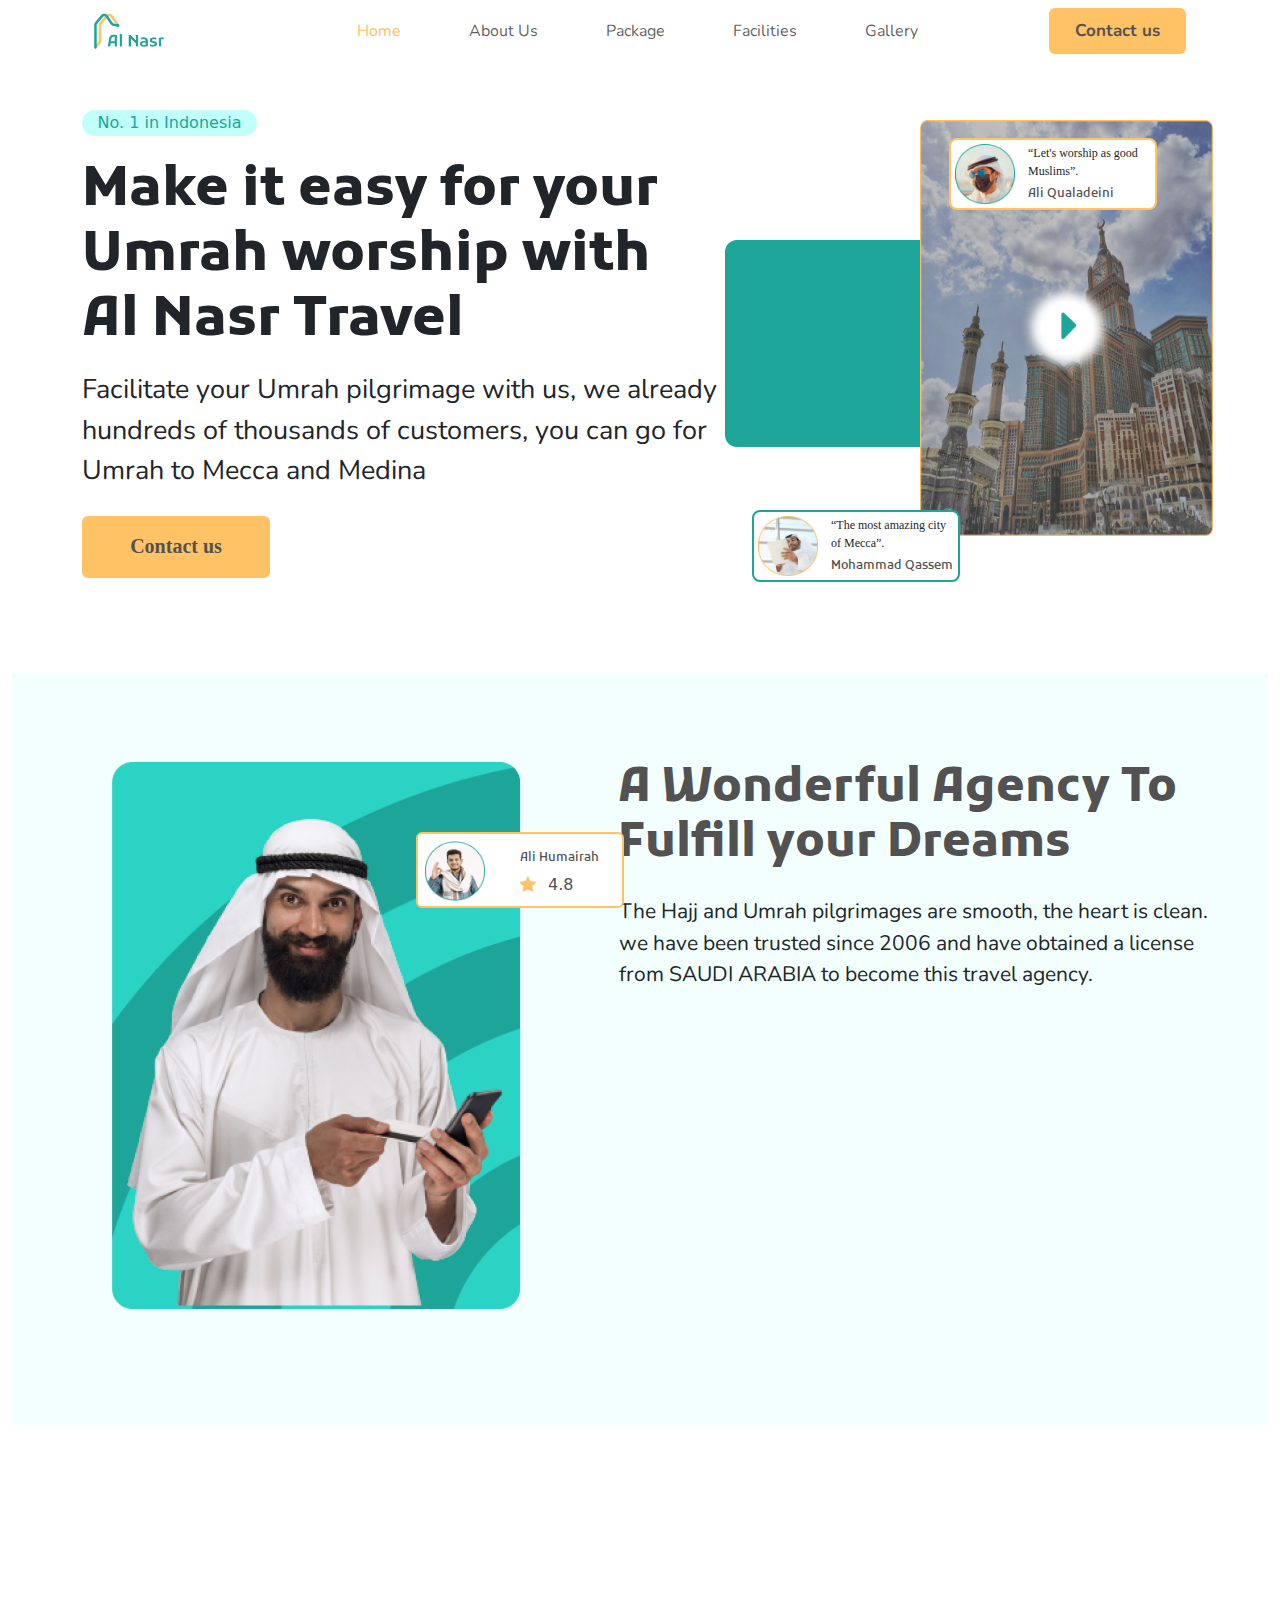
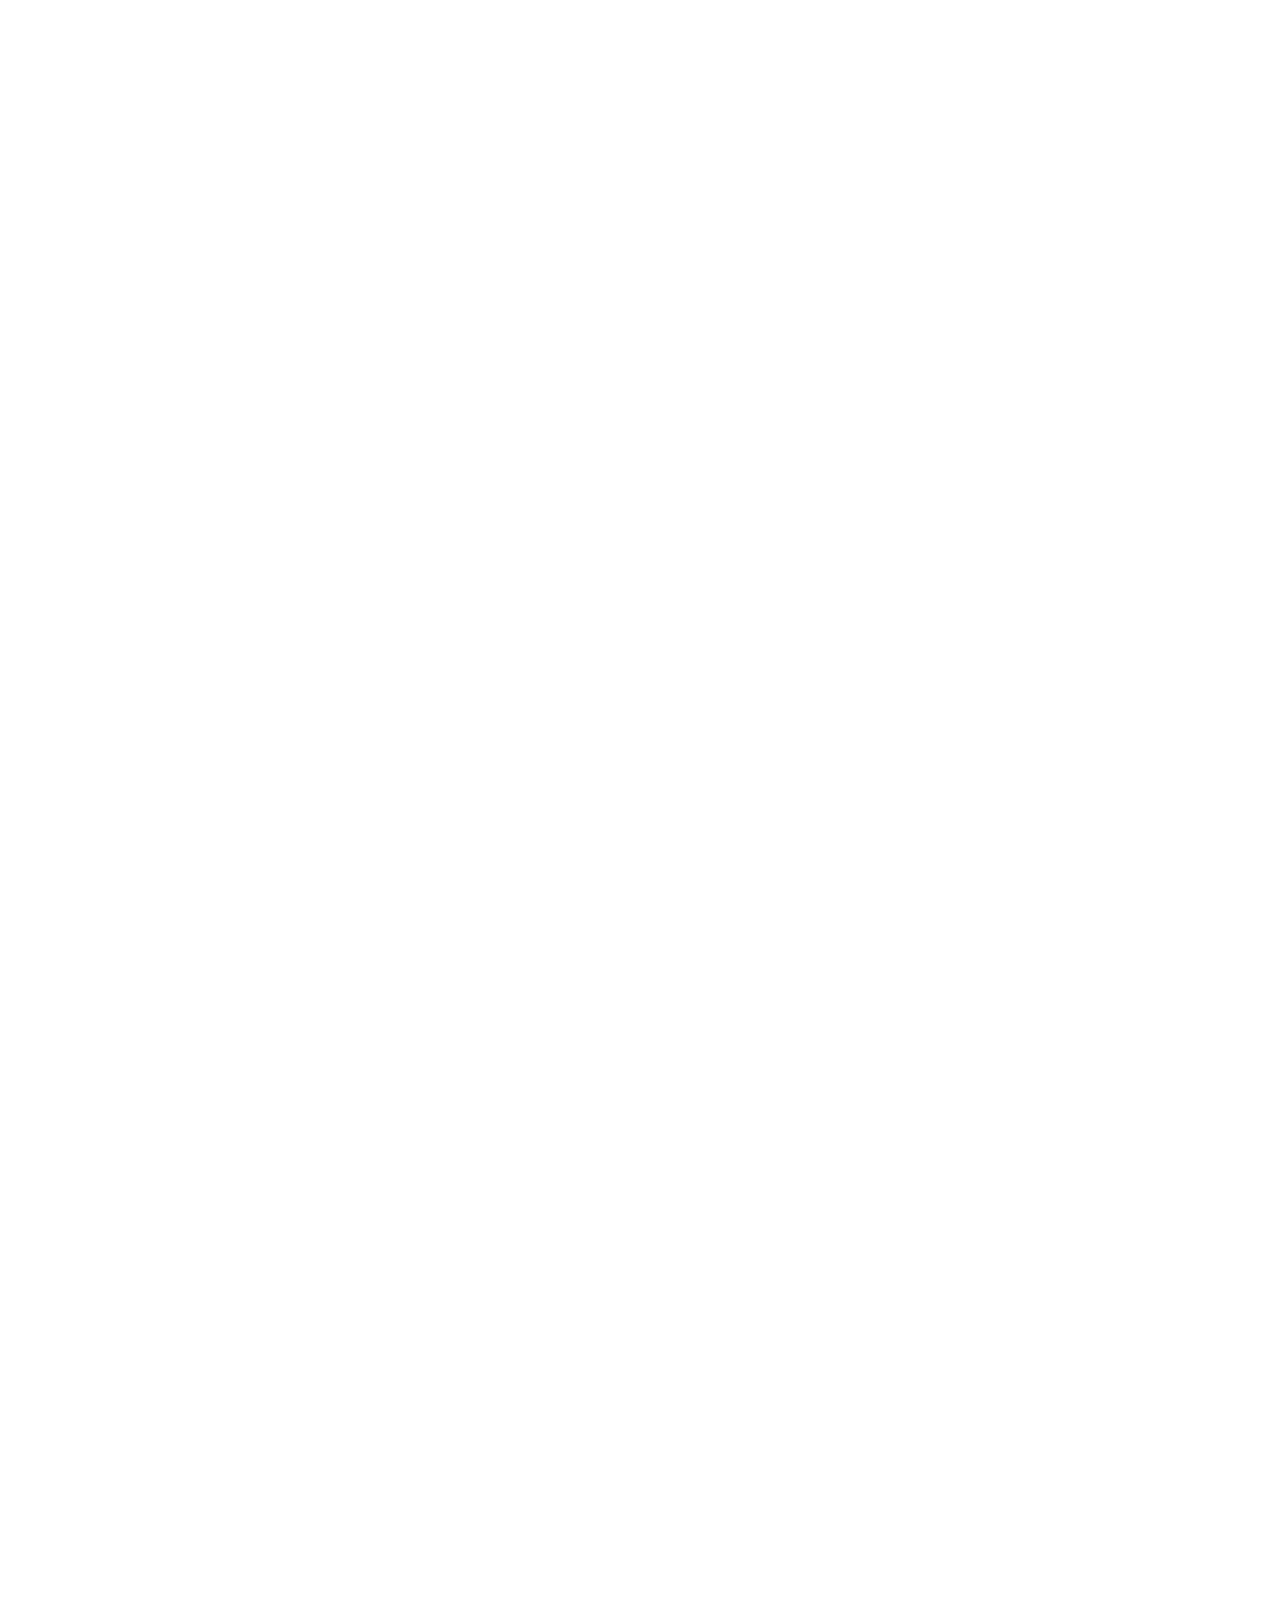
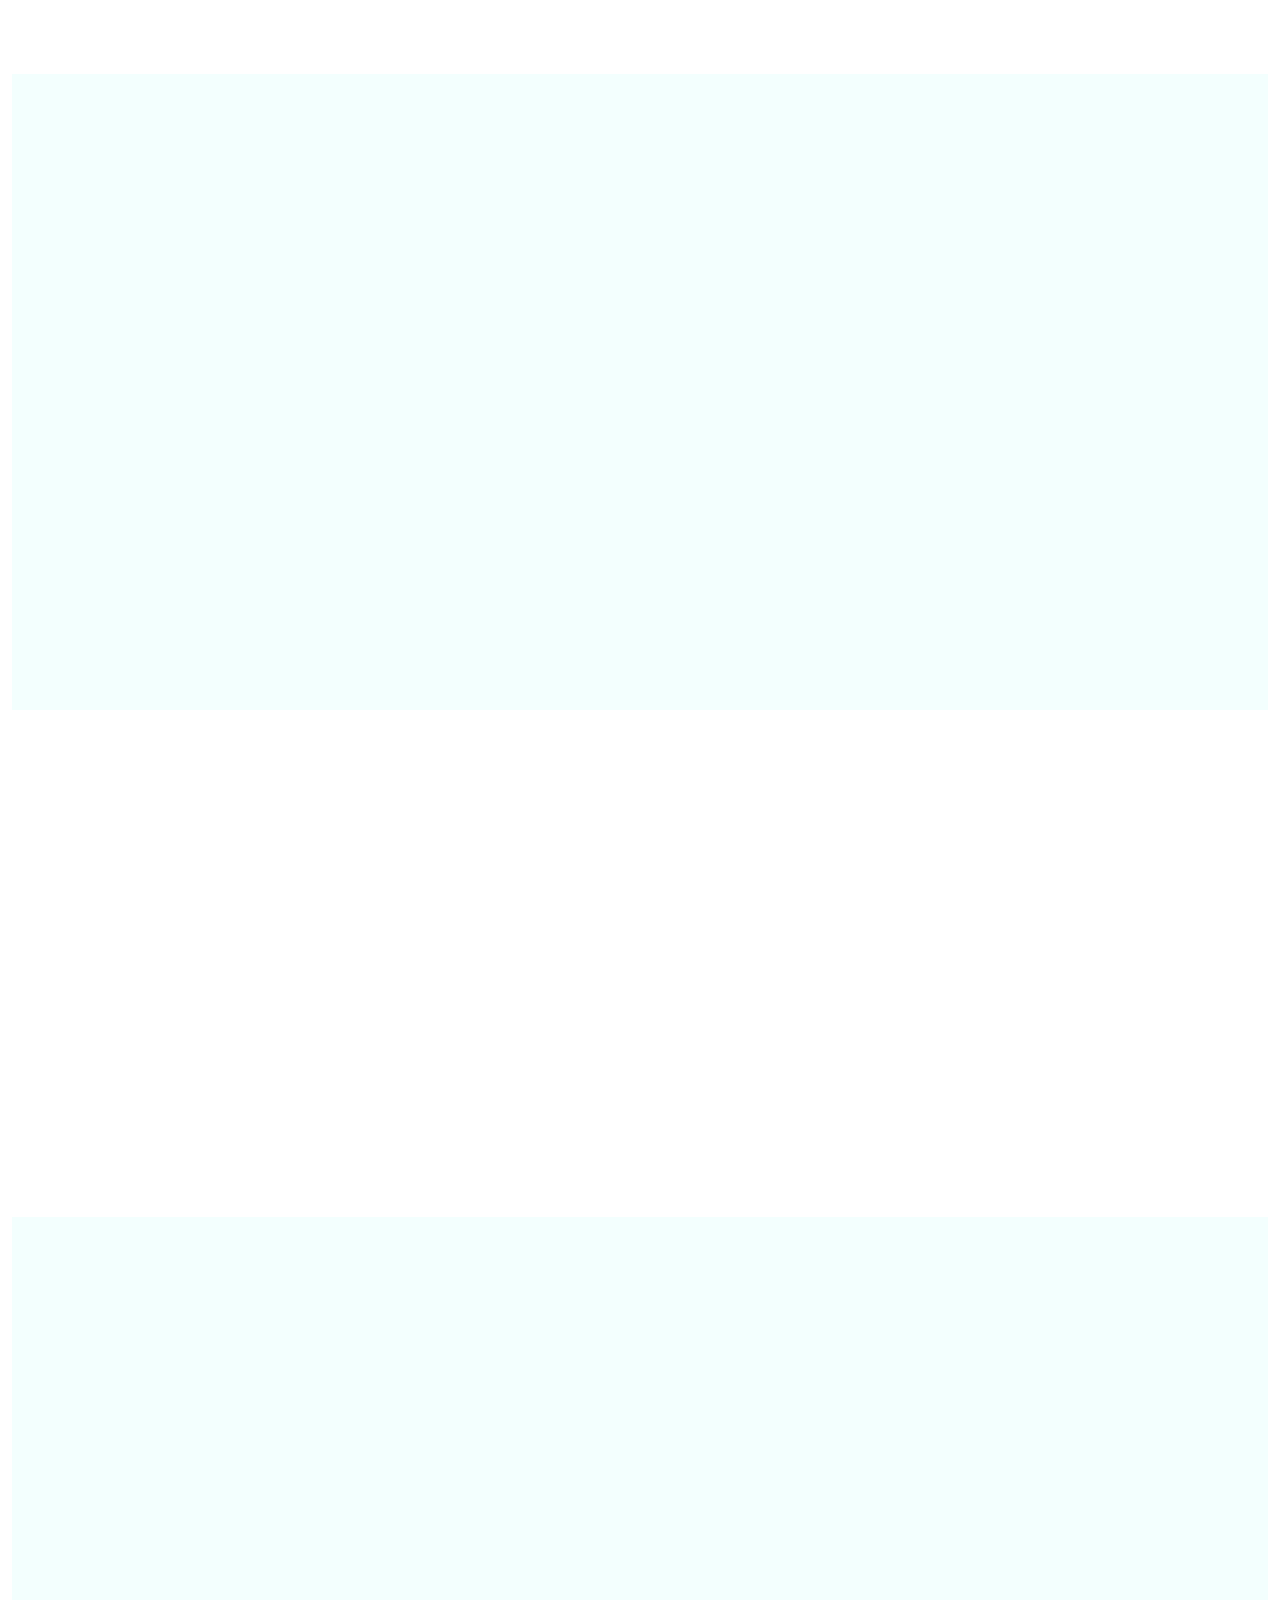
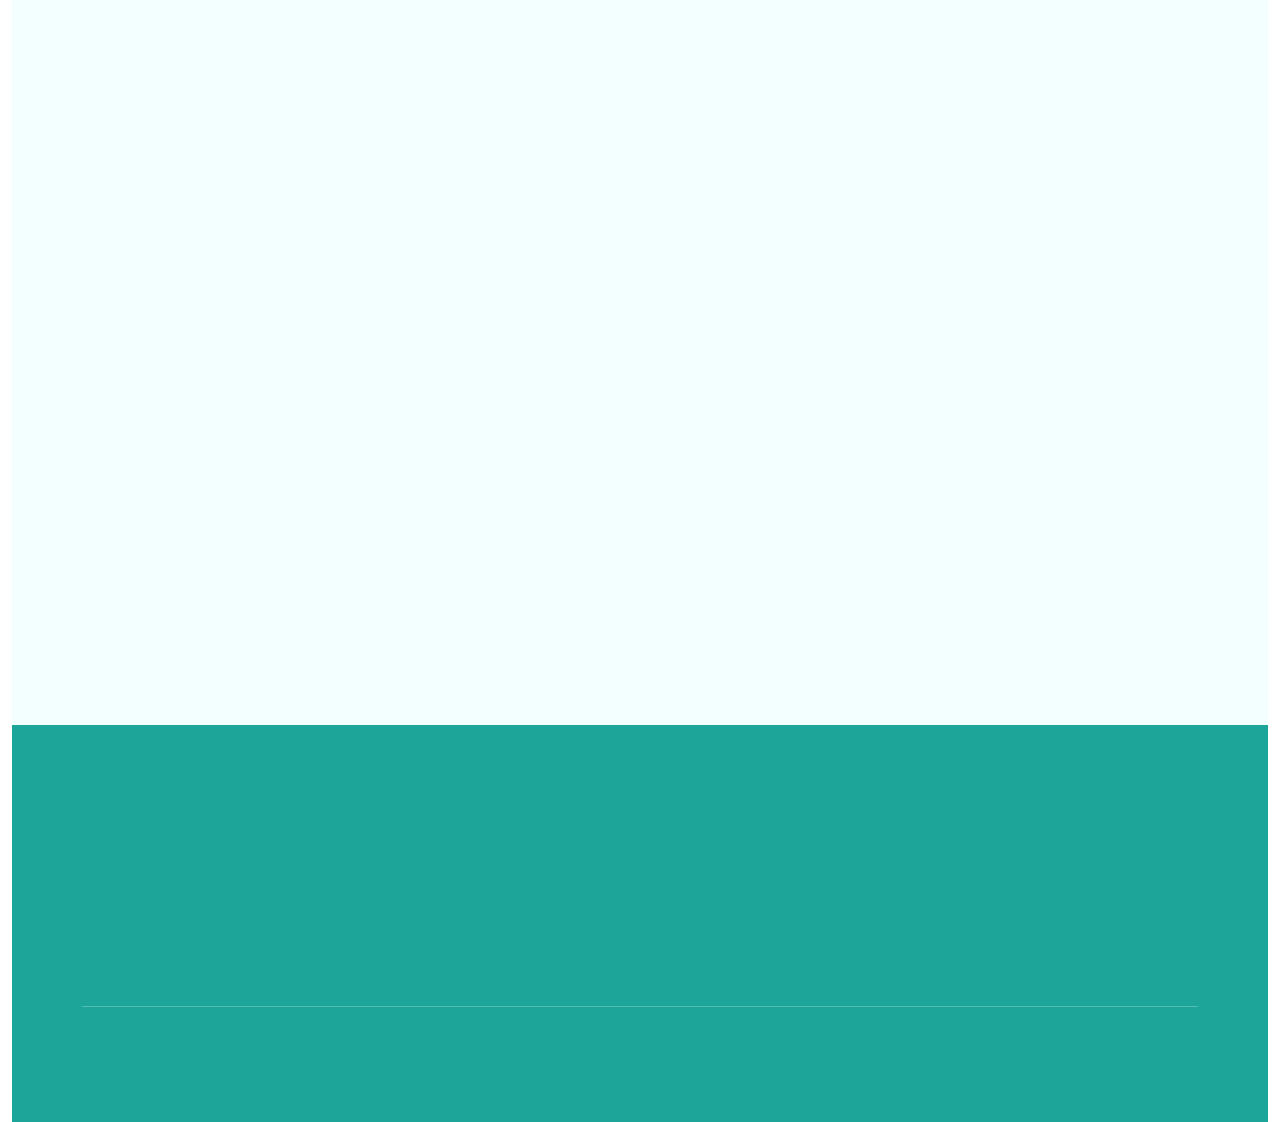
==== commit 17929467: "Add files via upload" ====
--- a/index.html
+++ b/index.html
@@ -25,6 +25,10 @@
 
 
     <link rel="stylesheet" href="./assets/bootstrap/animate.css">
+
+    <!-- lightbox link -->
+
+    <link rel="stylesheet" href="./css/lightbox.css">
 
   <!-- Bootstrap  link -->
   <link rel="stylesheet" href="./assets/bootstrap/bootstrap.min.css">
@@ -71,530 +75,530 @@
         </div>
       </nav>
     </div>
-  </div>
-  <!-- Navber End-->
-
-  <!-- Header  -->
- <div class="container-fluid">
-  <div class="container ">
-    <div class="row">
-      <!-- Left side-->
-      <div class="col-lg-7 col-md-12 col-sm-12">
-        <div class="header">
-          <p class="header-title mt-5 wow fadeInDown">No. 1 in Indonesia</p>
-
-          <h1 class="header-headline mt-4 wow fadeInDown">Make it easy for your Umrah worship with Al Nasr Travel</h1>
-
-          <p class="header-description mt-3 wow fadeInDown">Facilitate your Umrah pilgrimage with us, we already have hundreds of thousands of customers, you can go for Umrah to Mecca and Medina</p>
-           
-          <button type="button" class="btn header-btn mt-4 wow fadeInUp">Contact us</button>
-
-        </div>
-      </div>
-      <!-- Left side End -->
-
-      <!-- Right side -->
-      <div class="col-lg-5 col-md-12 col-sm-12">
-        <div class="header-video ">
-          <!-- upper-card -->
-          <div class="upper-card d-flex p-1 wow fadeInDown"> 
-
-            <img class="upper-card-img" src="./assets/images/video-card-up.png" alt="Al Nasr"> 
-
-            <div class="upper-card-text">
-
-              <a href=""><h4 class="upper-card-title">Ali Qualadeini</h4></a> 
-              <p class="upper-card-header">“Let's worship as good Muslims”.</p>
-             
-              
-            </div>
-          </div>
-          <!-- down-card -->
-          <div class="down-card d-flex p-1 wow fadeInUp">
-            
-            <img class="down-card-img" src="./assets/images/video-card-down.png" alt="Al Nasr">  
-
-            <div class="down-card-text">
-             <a href=""> <h4 class="down-card-title">Mohammad Qassem</h4></a>
-              <p class="down-card-header">“The most amazing city of Mecca”.</p>
-           </div>
-          </div>
-
-          <div class="bg-video wow fadeIn"></div>
-          <!-- video-container -->
-          <div class="video-container my-2   wow fadeIn" onclick="playVideo()">
-            <img  src="./assets/images/video.png" alt="Al Nasr">
-
-            <div class="video-icon wow fadeIn">
-              <img src="./assets/images/Play.png" alt="Al Nasr"> 
-            </div>
-
-          </div>
-
-          
-        </div>
-      </div>
-      <!-- Right side End-->
-    </div>
-  </div>
- </div>
- <!-- Header  End-->
- <div class="container-fluid hero-section">
-   <div class="container">
+ 
+   <!-- Navber End-->
+
+   <!-- Header  -->
+ 
+    <div class="container ">
       <div class="row">
-        <div class="col-lg-4 col-md-6 col-sm-12">
-          <!-- hero section image side -->
-          <div class="hero-card-one d-flex wow fadeInDown">
-            <img class="hero-card-img" src="./assets/images/hero-one.png" alt="Al Nasr">
-            <div class="hero-card-info">
-
-              <h4 class="hero-text">Ali Humairah</h4>
-              <div class="ratting d-flex g-2">
-                <p class="card-star"><i class="bi bi-star-fill"></i></p>
-                <p class="ratting-number">4.8</p>
-              </div>
-           
-            </div>
-
-          </div>
-          <div class="hero-card-two d-flex wow fadeInUp">
-            <img class="hero-card-img" src="./assets/images/hero-two.png" alt="Al Nasr">
-            <div class="hero-card-info">
-
-              <h4 class="hero-text">Sahrul Alqani</h4>
-              <div class="ratting d-flex g-2">
-                <p class="card-star"><i class="bi bi-star-fill"></i></p>
-                <p class="ratting-number">4.9</p>
-              </div>
-            </div>
-          </div>
-      
-          <div class="hero-last-card d-flex wow fadeInLeft">
-            <img class="last-card-img" src="./assets/images/hero-logo.png" alt="AL Nasr">
-            <h1 class="last-card-title">Al Hajj Umrah</h1>
-          </div>
-
-          <div class=" wow fadeIn">
-          <img class="img-side" src="./assets/images/hero-bg.png" alt="">
-            <img class="hero-img" src="./assets/images/hero.png" alt="Al Nasr">
-          </div>
-        </div>
-
-
-
-        <div class="col-lg-8 col-md-6 col-sm-12">
-         <!-- Hero text side  -->
-          <div class="hero-text-side">
-            
-            <a href=""><h1 class="text-side-title wow fadeInDown">A Wonderful Agency To Fulfill your Dreams</h1></a>
-            <p class="text-description wow fadeInDown">The Hajj and Umrah pilgrimages are smooth, the heart is clean. we have been trusted since 2006 and have obtained a license from SAUDI ARABIA to become this travel agency.</p>
-            <div class="text-icon wow fadeInLeft">
-              <div class="flight d-flex">
-                <img class="icon-text-side" src="./assets/images/Flight.png" alt="Al Nasr">
-                <a href=""><p class="text-side">Flight Jakarta Saudi - Saudi Jakarta</p></a>
-              </div>
-              <div class="Tickets d-flex ">
-                <img class="icon-text-side" src="./assets/images/Ticket.png" alt="Al Nasr">
-                <a href=""><p class="text-side">Tickets are included in the cost</p></a>
-              </div>
-              <div class="Hostel d-flex ">
-                <img class="icon-text-side" src="./assets/images/Hostel.png" alt="Al Nasr">
-                <a href=""><p class="text-side">Comfortable hotel with a rating of 4</p></a>
-              </div>
-              <div class="Visas d-flex ">
-                <img class="icon-text-side" src="./assets/images/Visas.png" alt="Al Nasr">
-                <a href=""><p class="text-side">We cover the Visa Fee and it's Included</p></a>
-              </div>
-              
-              
-            </div>
-            <div class="hero-button d-flex wow fadeInUp">
-              <a href=""><button type="button" class="btn hero-btns ">Learn more</button></a>
-              <a href=""><button type="button" class="btn hero-btn ">Contact us</button></a>
-            </div>
-
-           
-          </div>
-           
-        </div>
-     </div>
-    </div>
- </div> 
- <!-- Hajj Packages -->
- <div class="container-fluid">
-  <div class="container">
-    <div class="row">
-      <div class="col-lg-12 col-md-12 col-sm-12">
-        <div class="package-info wow fadeInDown">
-          <h1 class="package-title">Al Nasr Special Umrah and Hajj Packages</h1>
-          <p class="package-description">Choose your package according to your needs, guaranteed cheap and complete</p>
-        </div>
+        <!-- Left side-->
+        <div class="col-lg-7 col-md-12 col-sm-12">
+          <div class="header">
+            <p class="header-title mt-5 wow fadeInDown">No. 1 in Indonesia</p>
+
+            <h1 class="header-headline mt-4 wow fadeInDown">Make it easy for your Umrah worship with Al Nasr Travel</h1>
+
+            <p class="header-description mt-3 wow fadeInDown">Facilitate your Umrah pilgrimage with us, we already have hundreds of thousands of customers, you can go for Umrah to Mecca and Medina</p>
+            
+            <button type="button" class="btn header-btn mt-4 wow fadeInUp">Contact us</button>
+
+          </div>
+        </div>
+        <!-- Left side End -->
+
+        <!-- Right side -->
+        <div class="col-lg-5 col-md-12 col-sm-12">
+          <div class="header-video ">
+            <!-- upper-card -->
+            <div class="upper-card d-flex p-1 wow fadeInDown"> 
+
+              <img class="upper-card-img" src="./assets/images/video-card-up.png" alt="Al Nasr"> 
+
+              <div class="upper-card-text">
+
+                <a href=""><h4 class="upper-card-title">Ali Qualadeini</h4></a> 
+                <p class="upper-card-header">“Let's worship as good Muslims”.</p>
+              
+                
+              </div>
+            </div>
+            <!-- down-card -->
+            <div class="down-card d-flex p-1 wow fadeInUp">
+              
+              <img class="down-card-img" src="./assets/images/video-card-down.png" alt="Al Nasr">  
+
+              <div class="down-card-text">
+              <a href=""> <h4 class="down-card-title">Mohammad Qassem</h4></a>
+                <p class="down-card-header">“The most amazing city of Mecca”.</p>
+            </div>
+            </div>
+
+            <div class="bg-video wow fadeIn"></div>
+            <!-- video-container -->
+            <div class="video-container my-2   wow fadeIn" onclick="playVideo()">
+              <img  src="./assets/images/video.png" alt="Al Nasr">
+
+              <div class="video-icon wow fadeIn">
+                <img src="./assets/images/Play.png" alt="Al Nasr"> 
+              </div>
+
+            </div>
+
+            
+          </div>
+        </div>
+        <!-- Right side End-->
       </div>
     </div>
-     
-    <!-- Packages Cards -->
-    <div class="row package">
-      <div class="col-lg-4 col-md-6 col-sm-12">
-        <div class="card p-3 Larger shadow mt-4 wow fadeInLeft" style="width: 24rem;">
-          <img src="./assets/images/one.png" class="card-img-top" alt="Al Nasr">
-
-          <div class="card-body">
-            
-            <div class="card-info">
-              <p class="package-info-left">Bronze</p>
-              <p class="package-info-right">Best Seller</p>
-            </div>
-
-            <h5 class="card-title fs-6 mt-3">Al Nasr Special Umrah 9 Days</h5>
-            
-            <p class="package-price">$1,950/ <samp>person</samp></p>
-            
-            <div class="need-icon d-flex">
-              
-              <img class="icon" src="./assets/images/Flight.png" alt="Al Nasr">
-                
-              
-              <img class="icon" src="./assets/images/Ticket.png" alt="Al Nasr">
-                
-              
-              <img class="icon" src="./assets/images/Hostel.png" alt="Al Nasr">
-                
-        
-              <img class="icon" src="./assets/images/Visas.png" alt="Al Nasr">
-
-             
-            </div>
-          
-            <a href="#" class="btn card-btn">View Detail</a>
-          </div>
-        </div>
+ 
+    <!-- Header  End-->
+    <div class=" hero-section">
+      <div class="container">
+          <div class="row">
+            <div class="col-lg-4 col-md-6 col-sm-12">
+              <!-- hero section image side -->
+              <div class="hero-card-one d-flex wow fadeInDown">
+                <img class="hero-card-img" src="./assets/images/hero-one.png" alt="Al Nasr">
+                <div class="hero-card-info">
+
+                  <h4 class="hero-text">Ali Humairah</h4>
+                  <div class="ratting d-flex g-2">
+                    <p class="card-star"><i class="bi bi-star-fill"></i></p>
+                    <p class="ratting-number">4.8</p>
+                  </div>
+              
+                </div>
+
+              </div>
+              <div class="hero-card-two d-flex wow fadeInUp">
+                <img class="hero-card-img" src="./assets/images/hero-two.png" alt="Al Nasr">
+                <div class="hero-card-info">
+
+                  <h4 class="hero-text">Sahrul Alqani</h4>
+                  <div class="ratting d-flex g-2">
+                    <p class="card-star"><i class="bi bi-star-fill"></i></p>
+                    <p class="ratting-number">4.9</p>
+                  </div>
+                </div>
+              </div>
+          
+              <div class="hero-last-card d-flex wow fadeInLeft">
+                <img class="last-card-img" src="./assets/images/hero-logo.png" alt="AL Nasr">
+                <h1 class="last-card-title">Al Hajj Umrah</h1>
+              </div>
+
+              <div class=" wow fadeIn">
+              <img class="img-side" src="./assets/images/hero-bg.png" alt="">
+                <img class="hero-img" src="./assets/images/hero.png" alt="Al Nasr">
+              </div>
+            </div>
+
+
+
+            <div class="col-lg-8 col-md-6 col-sm-12">
+            <!-- Hero text side  -->
+              <div class="hero-text-side">
+                
+                <a href=""><h1 class="text-side-title wow fadeInDown">A Wonderful Agency To Fulfill your Dreams</h1></a>
+                <p class="text-description wow fadeInDown">The Hajj and Umrah pilgrimages are smooth, the heart is clean. we have been trusted since 2006 and have obtained a license from SAUDI ARABIA to become this travel agency.</p>
+                <div class="text-icon wow fadeInLeft">
+                  <div class="flight d-flex">
+                    <img class="icon-text-side" src="./assets/images/Flight.png" alt="Al Nasr">
+                    <a href=""><p class="text-side">Flight Jakarta Saudi - Saudi Jakarta</p></a>
+                  </div>
+                  <div class="Tickets d-flex ">
+                    <img class="icon-text-side" src="./assets/images/Ticket.png" alt="Al Nasr">
+                    <a href=""><p class="text-side">Tickets are included in the cost</p></a>
+                  </div>
+                  <div class="Hostel d-flex ">
+                    <img class="icon-text-side" src="./assets/images/Hostel.png" alt="Al Nasr">
+                    <a href=""><p class="text-side">Comfortable hotel with a rating of 4</p></a>
+                  </div>
+                  <div class="Visas d-flex ">
+                    <img class="icon-text-side" src="./assets/images/Visas.png" alt="Al Nasr">
+                    <a href=""><p class="text-side">We cover the Visa Fee and it's Included</p></a>
+                  </div>
+                  
+                  
+                </div>
+                <div class="hero-button d-flex wow fadeInUp">
+                  <a href=""><button type="button" class="btn hero-btns ">Learn more</button></a>
+                  <a href=""><button type="button" class="btn hero-btn ">Contact us</button></a>
+                </div>
+
+              
+              </div>
+              
+            </div>
+        </div>
+        </div>
+    </div> 
+    <!-- Hajj Packages -->
+ 
+    <div class="container">
+      <div class="row">
+        <div class="col-lg-12 col-md-12 col-sm-12">
+          <div class="package-info wow fadeInDown">
+            <h1 class="package-title">Al Nasr Special Umrah and Hajj Packages</h1>
+            <p class="package-description">Choose your package according to your needs, guaranteed cheap and complete</p>
+          </div>
+        </div>
+      </div>
+      
+      <!-- Packages Cards -->
+      <div class="row package">
+        <div class="col-lg-4 col-md-6 col-sm-12">
+          <div class="card p-3 Larger shadow mt-4 wow fadeInLeft" style="width: 24rem;">
+            <img src="./assets/images/one.png" class="card-img-top" alt="Al Nasr">
+
+            <div class="card-body">
+              
+              <div class="card-info">
+                <p class="package-info-left">Bronze</p>
+                <p class="package-info-right">Best Seller</p>
+              </div>
+
+              <h5 class="card-title fs-6 mt-3">Al Nasr Special Umrah 9 Days</h5>
+              
+              <p class="package-price">$1,950/ <samp>person</samp></p>
+              
+              <div class="need-icon d-flex">
+                
+                <img class="icon" src="./assets/images/Flight.png" alt="Al Nasr">
+                  
+                
+                <img class="icon" src="./assets/images/Ticket.png" alt="Al Nasr">
+                  
+                
+                <img class="icon" src="./assets/images/Hostel.png" alt="Al Nasr">
+                  
+          
+                <img class="icon" src="./assets/images/Visas.png" alt="Al Nasr">
+
+              
+              </div>
+            
+              <a href="#" class="btn card-btn">View Detail</a>
+            </div>
+          </div>
+          
+        </div>
+        <div class="col-lg-4 col-md-6 col-sm-12">
+          <div class="card p-3 Larger shadow mt-4 wow fadeInDown" style="width: 24rem;">
+            <img src="./assets/images/two.png" class="card-img-top" alt="Al Nasr">
+
+            <div class="card-body">
+              
+              <div class="card-info">
+                <p class="package-info-left">Silver</p>
+                <p class="package-info-right">Special Seller</p>
+              </div>
+
+              <h5 class="card-title fs-6 mt-3">Al Nasr Special Umrah 17 Days</h5>
+              
+              <p class="package-price">$2,750/ <samp>person</samp></p>
+              
+              <div class="need-icon d-flex">
+                
+                <img class="icon" src="./assets/images/Flight.png" alt="Al Nasr">
+                  
+                
+                <img class="icon" src="./assets/images/Ticket.png" alt="Al Nasr">
+                  
+                
+                <img class="icon" src="./assets/images/Hostel.png" alt="Al Nasr">
+                  
+          
+                <img class="icon" src="./assets/images/Visas.png" alt="Al Nasr">
+
+              
+              </div>
+            
+              <a href="#" class="btn card-btn">View Detail</a>
+            </div>
+          </div>
+          
+        </div>
+        <div class="col-lg-4 col-md-6 col-sm-12">
+          <div class="card p-3 Larger shadow mt-4 wow fadeInRight" style="width: 24rem;">
+            <img src="./assets/images/three.png" class="card-img-top" alt="Al Nasr">
+
+            <div class="card-body">
+              
+              <div class="card-info">
+                <p class="package-info-left">Gold</p>
+                <p class="package-info-right">Long Trip</p>
+              </div>
+
+              <h5 class="card-title fs-6 mt-3">Al Nasr Special Umrah 25 Days</h5>
+              
+              <p class="package-price">$4,250/ <samp>person</samp></p>
+              
+              <div class="need-icon d-flex">
+                
+                <img class="icon" src="./assets/images/Flight.png" alt="Al Nasr">
+                  
+                
+                <img class="icon" src="./assets/images/Ticket.png" alt="Al Nasr">
+                  
+                
+                <img class="icon" src="./assets/images/Hostel.png" alt="Al Nasr">
+                  
+          
+                <img class="icon" src="./assets/images/Visas.png" alt="Al Nasr">
+
+                <img class="icon" src="./assets/images/Eat.png" alt="Al Nasr">
+
+              
+              </div>
+            
+              <a href="#" class="btn card-btn">View Detail</a>
+            </div>
+          </div>
+          
+        </div>
+        <div class="col-lg-4 col-md-6 col-sm-12">
+          <div class="card p-3 Larger shadow mt-5 wow fadeInLeft" style="width: 24rem;">
+            <img src="./assets/images/one.png" class="card-img-top" alt="Al Nasr">
+
+            <div class="card-body">
+              
+              <div class="cards-info">
+                <p class="package-info-left">Diamond</p>
+                <p class="package-info-right">Best Seller</p>
+              </div>
+
+              <h5 class="card-title fs-6 mt-3">Al Nasr Special Hajj 30 Days</h5>
+              
+              <p class="package-price">$20,000/ <samp>person</samp></p>
+              
+              <div class="need-icon d-flex">
+                
+                <img class="icon" src="./assets/images/Flight.png" alt="Al Nasr">
+                  
+                
+                <img class="icon" src="./assets/images/Ticket.png" alt="Al Nasr">
+                  
+                
+                <img class="icon" src="./assets/images/Hostel.png" alt="Al Nasr">
+                  
+          
+                <img class="icon" src="./assets/images/Visas.png" alt="Al Nasr">
+                <img class="icon" src="./assets/images/Eat.png" alt="Al Nasr">
+
+              
+              </div>
+            
+              <a href="#" class="btn card-btn">View Detail</a>
+            </div>
+          </div>
+          
+        </div>
+        <div class="col-lg-4 col-md-6 col-sm-12">
+          <div class="card p-3 Larger shadow mt-5 wow fadeInUp" style="width: 24rem;">
+            <img src="./assets/images/two.png" class="card-img-top" alt="Al Nasr">
+
+            <div class="card-body">
+              
+              <div class="cards-info">
+                <p class="package-info-left">Platinum</p>
+                <p class="package-info-right">Special Offering</p>
+              </div>
+
+              <h5 class="card-title fs-6 mt-3">Al Nasr Special Hajj 30 Days</h5>
+              
+              <p class="package-price">$25,000/ <samp>person</samp></p>
+              
+              <div class="need-icon d-flex">
+                
+                <img class="icon" src="./assets/images/Flight.png" alt="Al Nasr">
+                  
+                
+                <img class="icon" src="./assets/images/Ticket.png" alt="Al Nasr">
+                  
+                
+                <img class="icon" src="./assets/images/Hostel.png" alt="Al Nasr">
+                  
+          
+                <img class="icon" src="./assets/images/Visas.png" alt="Al Nasr">
+                <img class="icon" src="./assets/images/Eat.png" alt="Al Nasr">
+
+              
+              </div>
+            
+              <a href="#" class="btn card-btn">View Detail</a>
+            </div>
+          </div>
+          
+        </div>
+        <div class="col-lg-4 col-md-6 col-sm-12">
+          <div class="card-empty p-3 Larger shadow mt-5 wow fadeInRight" style="width: 24rem;">
+              <p class="empty-card-text ">Soon Program</p>
+          </div>
+          
+        </div>
+      
         
       </div>
-      <div class="col-lg-4 col-md-6 col-sm-12">
-        <div class="card p-3 Larger shadow mt-4 wow fadeInDown" style="width: 24rem;">
-          <img src="./assets/images/two.png" class="card-img-top" alt="Al Nasr">
-
-          <div class="card-body">
-            
-            <div class="card-info">
-              <p class="package-info-left">Silver</p>
-              <p class="package-info-right">Special Seller</p>
-            </div>
-
-            <h5 class="card-title fs-6 mt-3">Al Nasr Special Umrah 17 Days</h5>
-            
-            <p class="package-price">$2,750/ <samp>person</samp></p>
-            
-            <div class="need-icon d-flex">
-              
-              <img class="icon" src="./assets/images/Flight.png" alt="Al Nasr">
-                
-              
-              <img class="icon" src="./assets/images/Ticket.png" alt="Al Nasr">
-                
-              
-              <img class="icon" src="./assets/images/Hostel.png" alt="Al Nasr">
-                
-        
-              <img class="icon" src="./assets/images/Visas.png" alt="Al Nasr">
-
-             
-            </div>
-          
-            <a href="#" class="btn card-btn">View Detail</a>
-          </div>
-        </div>
-        
-      </div>
-      <div class="col-lg-4 col-md-6 col-sm-12">
-        <div class="card p-3 Larger shadow mt-4 wow fadeInRight" style="width: 24rem;">
-          <img src="./assets/images/three.png" class="card-img-top" alt="Al Nasr">
-
-          <div class="card-body">
-            
-            <div class="card-info">
-              <p class="package-info-left">Gold</p>
-              <p class="package-info-right">Long Trip</p>
-            </div>
-
-            <h5 class="card-title fs-6 mt-3">Al Nasr Special Umrah 25 Days</h5>
-            
-            <p class="package-price">$4,250/ <samp>person</samp></p>
-            
-            <div class="need-icon d-flex">
-              
-              <img class="icon" src="./assets/images/Flight.png" alt="Al Nasr">
-                
-              
-              <img class="icon" src="./assets/images/Ticket.png" alt="Al Nasr">
-                
-              
-              <img class="icon" src="./assets/images/Hostel.png" alt="Al Nasr">
-                
-        
-              <img class="icon" src="./assets/images/Visas.png" alt="Al Nasr">
-
-              <img class="icon" src="./assets/images/Eat.png" alt="Al Nasr">
-
-             
-            </div>
-          
-            <a href="#" class="btn card-btn">View Detail</a>
-          </div>
-        </div>
-        
-      </div>
-      <div class="col-lg-4 col-md-6 col-sm-12">
-        <div class="card p-3 Larger shadow mt-5 wow fadeInLeft" style="width: 24rem;">
-          <img src="./assets/images/one.png" class="card-img-top" alt="Al Nasr">
-
-          <div class="card-body">
-            
-            <div class="cards-info">
-              <p class="package-info-left">Diamond</p>
-              <p class="package-info-right">Best Seller</p>
-            </div>
-
-            <h5 class="card-title fs-6 mt-3">Al Nasr Special Hajj 30 Days</h5>
-            
-            <p class="package-price">$20,000/ <samp>person</samp></p>
-            
-            <div class="need-icon d-flex">
-              
-              <img class="icon" src="./assets/images/Flight.png" alt="Al Nasr">
-                
-              
-              <img class="icon" src="./assets/images/Ticket.png" alt="Al Nasr">
-                
-              
-              <img class="icon" src="./assets/images/Hostel.png" alt="Al Nasr">
-                
-        
-              <img class="icon" src="./assets/images/Visas.png" alt="Al Nasr">
-              <img class="icon" src="./assets/images/Eat.png" alt="Al Nasr">
-
-             
-            </div>
-          
-            <a href="#" class="btn card-btn">View Detail</a>
-          </div>
-        </div>
-        
-      </div>
-      <div class="col-lg-4 col-md-6 col-sm-12">
-        <div class="card p-3 Larger shadow mt-5 wow fadeInUp" style="width: 24rem;">
-          <img src="./assets/images/two.png" class="card-img-top" alt="Al Nasr">
-
-          <div class="card-body">
-            
-            <div class="cards-info">
-              <p class="package-info-left">Platinum</p>
-              <p class="package-info-right">Special Offering</p>
-            </div>
-
-            <h5 class="card-title fs-6 mt-3">Al Nasr Special Hajj 30 Days</h5>
-            
-            <p class="package-price">$25,000/ <samp>person</samp></p>
-            
-            <div class="need-icon d-flex">
-              
-              <img class="icon" src="./assets/images/Flight.png" alt="Al Nasr">
-                
-              
-              <img class="icon" src="./assets/images/Ticket.png" alt="Al Nasr">
-                
-              
-              <img class="icon" src="./assets/images/Hostel.png" alt="Al Nasr">
-                
-        
-              <img class="icon" src="./assets/images/Visas.png" alt="Al Nasr">
-              <img class="icon" src="./assets/images/Eat.png" alt="Al Nasr">
-
-             
-            </div>
-          
-            <a href="#" class="btn card-btn">View Detail</a>
-          </div>
-        </div>
-        
-      </div>
-      <div class="col-lg-4 col-md-6 col-sm-12">
-        <div class="card-empty p-3 Larger shadow mt-5 wow fadeInRight" style="width: 24rem;">
-            <p class="empty-card-text ">Soon Program</p>
-        </div>
-        
-      </div>
-     
-      
     </div>
-  </div>
- </div>
- <!-- Hajj Packages -->
-
- <!-- Airways Accomadation -->
- <div class="container-fluid">
-  <div class="container">
-    <div class="row">
-      <div class="col-lg-12 col-md-12 col-sm-12">
-        <div class="airways d-flex">
-          <div class="airways-header d-block wow fadeInLeft">
-            <h1 class="airways-title">Airways Accomadation</h1>
-            <p class="airways-description ">We cooperate with several airlines for Umrah and Hajj </p>
-            <p class="rating-airways"><samp class="rating-star"><i class="bi bi-star-fill"></i></samp>5.0 Rating</p>
-          </div>
-          <!-- Owl carousel -->
-            
-          <div class="owl-carousel owl-theme airways-slider">
-            <div class="item">
-              <img class="airways-img " src="./assets/images/image 8.png" alt="Al Nasr">
-            </div>
-            <div class="item">
-              <img class="airways-img" src="./assets/images/image 7.png" alt="Al Nasr">
-            </div>
-            <div class="item">
-              <img class="airways-img " src="./assets/images/image 6.png" alt="Al Nasr">
-            </div>
-            <div class="item">
-              <img class="airways-img " src="./assets/images/image 5.png" alt="Al Nasr">
-            </div>
-            <div class="item">
-              <img class="airways-img " src="./assets/images/image 4.png" alt="Al Nasr">
-            </div>
-            <div class="item">
-              <img class="airways-img " src="./assets/images/image 8.png" alt="Al Nasr">
-            </div>
-            <div class="airways-img " class="item">
-              <img src="./assets/images/image 5.png" alt="Al Nasr">
-            </div>
-            <div class="item">
-              <img class="airways-img " src="./assets/images/image 6.png" alt="Al Nasr">
-            </div>
-            <div class="item">
-              <img class="airways-img " src="./assets/images/image 7.png" alt="Al Nasr">
-            </div>
-            <div class="item">
-              <img class="airways-img" src="./assets/images/image 4.png" alt="Al Nasr">
-            </div>
-              
-             
-
-          </div>  
-          
-           
-          
-  
+
+    <!-- Hajj Packages -->
+
+    <!-- Airways Accomadation -->
+ 
+    <div class="container">
+      <div class="row">
+        <div class="col-lg-12 col-md-12 col-sm-12">
+          <div class="airways d-flex ">
+            <div class="airways-header d-block wow fadeInLeft">
+              <h1 class="airways-title">Airways Accomadation</h1>
+              <p class="airways-description ">We cooperate with several airlines for Umrah and Hajj </p>
+              <p class="rating-airways"><samp class="rating-star"><i class="bi bi-star-fill"></i></samp>5.0 Rating</p>
+            </div>
+            <!-- Owl carousel -->
+              
+            <div class="owl-carousel owl-theme airways-slider">
+              <div class="item">
+                <img class="airways-img " src="./assets/images/image 8.png" alt="Al Nasr">
+              </div>
+              <div class="item">
+                <img class="airways-img" src="./assets/images/image 7.png" alt="Al Nasr">
+              </div>
+              <div class="item">
+                <img class="airways-img " src="./assets/images/image 6.png" alt="Al Nasr">
+              </div>
+              <div class="item">
+                <img class="airways-img " src="./assets/images/image 5.png" alt="Al Nasr">
+              </div>
+              <div class="item">
+                <img class="airways-img " src="./assets/images/image 4.png" alt="Al Nasr">
+              </div>
+              <div class="item">
+                <img class="airways-img " src="./assets/images/image 8.png" alt="Al Nasr">
+              </div>
+              <div class="airways-img " class="item">
+                <img src="./assets/images/image 5.png" alt="Al Nasr">
+              </div>
+              <div class="item">
+                <img class="airways-img " src="./assets/images/image 6.png" alt="Al Nasr">
+              </div>
+              <div class="item">
+                <img class="airways-img " src="./assets/images/image 7.png" alt="Al Nasr">
+              </div>
+              <div class="item">
+                <img class="airways-img" src="./assets/images/image 4.png" alt="Al Nasr">
+              </div>
+                
+              
+
+            </div>  
+            
+            
+            
+    
+            
           </div>
         </div>
       </div>
     </div>
-  </div>
- </div>
- <!-- Airways Accomadation -->
-
- <!-- Facilities We Provide For You -->
- <div class="container-fluid facilities">
-  <div class="container">
-    <div class="row">
-      <div class="col-lg-12 col-md-12 col-sm-12">
-        <a href=""><h1 class="facilities-title wow fadeInDown">Facilities We Provide For You</h1></a>
-        <p class="facilities-description wow fadeInDown">We provide comfort for our customers, with the various facilities we provide that we provide</p>
+ 
+    <!-- Airways Accomadation -->
+
+    <!-- Facilities We Provide For You -->
+    <div class=" facilities">
+      <div class="container">
+        <div class="row">
+          <div class="col-lg-12 col-md-12 col-sm-12">
+            <a href=""><h1 class="facilities-title wow fadeInDown">Facilities We Provide For You</h1></a>
+            <p class="facilities-description wow fadeInDown">We provide comfort for our customers, with the various facilities we provide that we provide</p>
+          </div>
+        </div>
+        <div class="row  facilities-cards">
+          <div class="col-lg-3 col-md-6 col-sm-6">
+            <div class="facilities-card d-flex mt-5 wow fadeInLeft">
+              <img src="./assets/images/Eat(5).png" class="facilities-card-img" alt="Al Nasr">
+              <div class="card-body">
+                <h5 class="facilities-card-title"><a href=""> Safety & Security</a></h5>
+                <p class="facilities-card-text">We take care of your security in 24 hours.</p>
+            
+              </div>
+            </div>
+          </div>
+          <div class="col-lg-3 col-md-6 col-sm-6">
+            <div class="facilities-card d-flex mt-5 wow fadeInDown">
+              <img src="./assets/images/Eat (1).png" class="facilities-card-img" alt="Al Nasr">
+              <div class="card-body">
+                <h5 class="facilities-card-title"><a href=""> Conseling</a></h5>
+                <p class="facilities-card-text">Provide counseling to stay fit spiritually and religius.</p>
+            
+              </div>
+            </div>
+          </div>
+          <div class="col-lg-3 col-md-6 col-sm-6">
+            <div class="facilities-card d-flex mt-5 wow fadeInUp">
+              <img src="./assets/images/Eat (2).png" class="facilities-card-img" alt="Al Nasr">
+              <div class="card-body">
+                <h5 class="facilities-card-title"><a href=""> Vehicle In Saudi</a></h5>
+                <p class="facilities-card-text">Bus and Car Vehicles While in Saudi.</p>
+            
+              </div>
+            </div>
+          </div>
+          <div class="col-lg-3 col-md-6 col-sm-6">
+            <div class="facilities-card d-flex mt-5 wow fadeInRight">
+              <img src="./assets/images/Eat (3).png" class="facilities-card-img" alt="Al Nasr">
+              <div class="card-body">
+                <h5 class="facilities-card-title"><a href=""> Health In Saudi</a></h5>
+                <p class="facilities-card-text">Free Health Facilities for every customer.</p>
+            
+              </div>
+            </div>
+          </div>
+          <div class="col-lg-3 col-md-6 col-sm-6">
+            <div class="facilities-card d-flex mt-5 wow fadeInLeft">
+              <img src="./assets/images/Eat (4).png" class="facilities-card-img" alt="Al Nasr">
+              <div class="card-body">
+                <h5 class="facilities-card-title"><a href=""> Hostel Rate 5</a></h5>
+                <p class="facilities-card-text">5 star hotel accommodation every customer.</p>
+            
+              </div>
+            </div>
+          </div>
+          <div class="col-lg-3 col-md-6 col-sm-6">
+            <div class="facilities-card d-flex mt-5 wow fadeInUp">
+              <img src="./assets/images/Eat.png" class="facilities-card-img" alt="Al Nasr">
+              <div class="card-body">
+                <h5 class="facilities-card-title"><a href=""> Food & Drink</a></h5>
+                <p class="facilities-card-text">Provide food and drinks while in Saudi.</p>
+            
+              </div>
+            </div>
+          </div>
+          <div class="col-lg-3 col-md-6 col-sm-6">
+            <div class="facilities-card d-flex mt-5 wow fadeInDown">
+              <img src="./assets/images/Eat (6).png" class="facilities-card-img" alt="Al Nasr">
+              <div class="card-body">
+                <h5 class="facilities-card-title"><a href=""> Membership</a></h5>
+                <p class="facilities-card-text">Obtain a membership card for each customer.</p>
+            
+              </div>
+            </div>
+          </div>
+          <div class="col-lg-3 col-md-6 col-sm-6">
+            <div class="facilities-card d-flex mt-5 wow fadeInRight">
+              <img src="./assets/images/Eat (7).png" class="facilities-card-img" alt="Al Nasr">
+              <div class="card-body">
+                <h5 class="facilities-card-title"><a href=""> Vaccine</a></h5>
+                <p class="facilities-card-text">Free meningitis vaccine for all customers.</p>
+            
+              </div>
+            </div>
+          </div>
+        </div>
       </div>
     </div>
-    <div class="row  facilities-cards">
-      <div class="col-lg-3 col-md-6 col-sm-6">
-        <div class="facilities-card d-flex mt-5 wow fadeInLeft">
-          <img src="./assets/images/Eat(5).png" class="facilities-card-img" alt="Al Nasr">
-          <div class="card-body">
-            <h5 class="facilities-card-title"><a href=""> Safety & Security</a></h5>
-            <p class="facilities-card-text">We take care of your security in 24 hours.</p>
-        
-          </div>
-        </div>
-      </div>
-      <div class="col-lg-3 col-md-6 col-sm-6">
-        <div class="facilities-card d-flex mt-5 wow fadeInDown">
-          <img src="./assets/images/Eat (1).png" class="facilities-card-img" alt="Al Nasr">
-          <div class="card-body">
-            <h5 class="facilities-card-title"><a href=""> Conseling</a></h5>
-            <p class="facilities-card-text">Provide counseling to stay fit spiritually and religius.</p>
-        
-          </div>
-        </div>
-      </div>
-      <div class="col-lg-3 col-md-6 col-sm-6">
-        <div class="facilities-card d-flex mt-5 wow fadeInUp">
-          <img src="./assets/images/Eat (2).png" class="facilities-card-img" alt="Al Nasr">
-          <div class="card-body">
-            <h5 class="facilities-card-title"><a href=""> Vehicle In Saudi</a></h5>
-            <p class="facilities-card-text">Bus and Car Vehicles While in Saudi.</p>
-        
-          </div>
-        </div>
-      </div>
-      <div class="col-lg-3 col-md-6 col-sm-6">
-        <div class="facilities-card d-flex mt-5 wow fadeInRight">
-          <img src="./assets/images/Eat (3).png" class="facilities-card-img" alt="Al Nasr">
-          <div class="card-body">
-            <h5 class="facilities-card-title"><a href=""> Health In Saudi</a></h5>
-            <p class="facilities-card-text">Free Health Facilities for every customer.</p>
-        
-          </div>
-        </div>
-      </div>
-      <div class="col-lg-3 col-md-6 col-sm-6">
-        <div class="facilities-card d-flex mt-5 wow fadeInLeft">
-          <img src="./assets/images/Eat (4).png" class="facilities-card-img" alt="Al Nasr">
-          <div class="card-body">
-            <h5 class="facilities-card-title"><a href=""> Hostel Rate 5</a></h5>
-            <p class="facilities-card-text">5 star hotel accommodation every customer.</p>
-        
-          </div>
-        </div>
-      </div>
-      <div class="col-lg-3 col-md-6 col-sm-6">
-        <div class="facilities-card d-flex mt-5 wow fadeInUp">
-          <img src="./assets/images/Eat.png" class="facilities-card-img" alt="Al Nasr">
-          <div class="card-body">
-            <h5 class="facilities-card-title"><a href=""> Food & Drink</a></h5>
-            <p class="facilities-card-text">Provide food and drinks while in Saudi.</p>
-        
-          </div>
-        </div>
-      </div>
-      <div class="col-lg-3 col-md-6 col-sm-6">
-        <div class="facilities-card d-flex mt-5 wow fadeInDown">
-          <img src="./assets/images/Eat (6).png" class="facilities-card-img" alt="Al Nasr">
-          <div class="card-body">
-            <h5 class="facilities-card-title"><a href=""> Membership</a></h5>
-            <p class="facilities-card-text">Obtain a membership card for each customer.</p>
-        
-          </div>
-        </div>
-      </div>
-      <div class="col-lg-3 col-md-6 col-sm-6">
-        <div class="facilities-card d-flex mt-5 wow fadeInRight">
-          <img src="./assets/images/Eat (7).png" class="facilities-card-img" alt="Al Nasr">
-          <div class="card-body">
-            <h5 class="facilities-card-title"><a href=""> Vaccine</a></h5>
-            <p class="facilities-card-text">Free meningitis vaccine for all customers.</p>
-        
-          </div>
-        </div>
-      </div>
-    </div>
-  </div>
- </div>
- <!-- Facilities We Provide For You -->
-
- <!-- Testimonials from our customers -->
- <div class="container-fluid">
+    <!-- Facilities We Provide For You -->
+
+    <!-- Testimonials from our customers -->
+ 
     <div class="container">
      <div class="row">
         <div class="col-lg-12  col-md-12 col-sm-12">
          <div class="review mt-5 ">
            <a href=""><h1 class="review-title wow fadeInRight">Testimonials from our customers </h1></a>
            <p class="review-description wow fadeInRight">We have 100.000+ customers, here are our customer testimonials</p>
-           <a href=""><button type="button" class="btn review-btn wow fadeInLeft"><i class="fa-solid fa-arrow-left"></i> Primary</button></a>
+           <a href=""><button type="button" class="btn review-btn wow fadeInLeft"><i class="fa-solid fa-arrow-left"></i> Previous</button></a>
           </div>
         </div>
      </div>
@@ -698,9 +702,6 @@
              
             </div>
 
-
-
-          
             
           </div>
       </div>
@@ -713,107 +714,118 @@
 
       </div>
     </div>
- </div>
- <!-- Testimonials from our customers -->
-  <!-- Gallery Footage In Saudi Arabia -->
-
-  <div class="container-fluid gallery">
-    <div class="container">
-      <div class="row">
-        <div class="col-lg-12 col-md-12 col-sm-12">
-            <div class="gallery-text wow fadeInDown">
-              <h1 class="gallery-title">Gallery Footage In Saudi Arabia</h1>
-              <p class="gallery-description">We provide comfort for our customers, with the various facilities we provide that we provide</p>
-            </div>
-        </div>
-
-        <div class="col-lg-6 col-md-12 col-sm-12">
-          <img class="gallery-img-big wow fadeInLeft" src="./assets/images/Rectangle 10.png" alt="Al Nasr">
-        </div>
-        <div class="col-lg-6 col-md-12 col-sm-12">
-          <div class="gallery-img-two d-flex justify-content-end">
-            <img class="gallery-img wow fadeInDown" src="./assets/images/Rectangle 11.png" alt="Al Nasr">
-            <img class="gallery-img wow fadeInUp" src="./assets/images/Rectangle 12.png" alt="Al Nasr">
-          </div>
-          <div class="gallery-img-three d-flex justify-content-end">
-            <img class="gallery-img wow fadeInUp" src="./assets/images/Rectangle 13.png" alt="Al Nasr">
-            <img class="gallery-imgs wow fadeInDown" src="./assets/images/Rectangle 14.png" alt="Al Nasr">
-
-          </div>
-          <div >
-            <p class="gallery-img-btn wow fadeInUp"><i class="bi bi-box-seam"></i> Show all photos</p>
-          </div>
-        </div>
-
-
-
+
+    <!-- Testimonials from our customers -->
+      <!-- Gallery Footage In Saudi Arabia -->
+
+    <div class=" gallery">
+      <div class="container">
+        <div class="row">
+          <div class="col-lg-12 col-md-12 col-sm-12">
+              <div class="gallery-text wow fadeInDown">
+                <h1 class="gallery-title">Gallery Footage In Saudi Arabia</h1>
+                <p class="gallery-description">We provide comfort for our customers, with the various facilities we provide that we provide</p>
+              </div>
+          </div>
+
+
+          <div class="col-lg-6 col-md-12 col-sm-12 column">
+            <a href="./assets/images/Rectangle 10.png" data-lightbox="roadtrip"><img class="gallery-img-big demo wow fadeInLeft" src="./assets/images/Rectangle 10.png"  data-lightbox="roadtrip" alt="Al Nasr"></a>
+          </div>
+
+
+
+          <div class="col-lg-6 col-md-12 col-sm-12">
+            <div class="gallery-img-two d-flex justify-content-end">
+
+              <a href="./assets/images/Rectangle 11.png" data-lightbox="roadtrip"><img class="gallery-img wow fadeInDown" src="./assets/images/Rectangle 11.png"   alt="Al Nasr"></a>
+
+              <a href="./assets/images/Rectangle 12.png" data-lightbox="roadtrip"><img class="gallery-img wow fadeInUp" src="./assets/images/Rectangle 12.png"   alt="Al Nasr"></a>
+            </div>
+
+
+            <div class="gallery-img-three d-flex justify-content-end">
+              
+              <a href="./assets/images/Rectangle 13.png" data-lightbox="roadtrip"><img class="gallery-img wow fadeInUp" src="./assets/images/Rectangle 13.png"  alt="Al Nasr"></a>
+
+              <a href="./assets/images/Rectangle 14.png" data-lightbox="roadtrip"><img class="gallery-imgs wow fadeInDown" src="./assets/images/Rectangle 14.png"  alt="Al Nasr"></a>
+
+            </div>
+            <div >
+              <p class="gallery-img-btn wow fadeInUp"><i class="bi bi-box-seam"></i> Show all photos</p>
+            </div>
+          </div>
+
+
+
+        </div>
+      </div>
+    </div>
+    <!-- Gallery Footage In Saudi Arabia -->
+
+  
+
+    <!-- Footer -->
+    <div class=" footer">
+      <div class="container">
+        <div class="row">
+          <div class="col-lg-4 col-md-6 col-md-12 ">
+            <img class="footer-img wow fadeInLeft" src="./assets/images/Logo Text.png" alt="Al Nasr">
+            <p class="img-text wow fadeInLeft">Comfortable and Quiet Worship, Our Service No. 1 in Indonesia</p>
+          </div>
+          <div class="col-lg-2 col-md-6 col-md-12 ">
+            <div class="Quick-Link wow fadeInDown">
+              <h4>Quick Link</h4>
+              <p>About Us</p>
+              <p>Flight Accommodation </p>
+              <p>Facilities</p>
+              <p>Gallery</p>
+            </div>
+          </div>
+          <div class="col-lg-2 col-md-6 col-md-12 ">
+            <div class="Package-Umrah wow fadeInUp">
+              <h4> Package Umrah</h4>
+              <p>Al Nasr Umrah Bronze</p>
+              <p>Al Nasr Umrah Silver</p>
+              <p>Al Nasr Umrah Gold</p>
+              <p>Al Nasr Umrah Priority </p>
+            </div>
+          </div>
+          <div class="col-lg-2 col-md-6 col-md-12">
+            <div class="Package-Hajj wow fadeInDown">
+              <h4>Package Hajj</h4>
+              <p>Al Nasr Hajj Diamond</p>
+              <p>Al Nasr Hajj Platinum</p>
+              <p>Al Nasr Hajj Platinum</p>
+            </div>
+          </div>
+          <div class="col-lg-2 col-md-6 col-md-12">
+            <div class="Office-Place wow fadeInRight">
+              <h4>Office Place</h4>
+              <p>Indonesia</p>
+              <p>Saudi Arabia</p>
+              <p>Uni Emirates Arab</p>
+            </div>
+          </div>
+          <div class="col-lg-12">
+            <hr>
+            <div class="copy-right-icons d-flex justify-content-between align-items-baseline">
+              
+              <a href=""><p class="copy-rights-text wow fadeInLeft"> &copy;Copyright © 2006 - 2023 Al Nasr Travel | All Reserverd</p></a>
+
+              <div class="icons wow fadeInRight">
+                <a class="icon-link" href=""><i class="bi bi-instagram"></i></a>
+                <a class="icon-link" href=""><i class="bi bi-facebook"></i></a>
+                <a class="icon-link" href=""><i class="bi bi-twitter"></i></a>
+                <a class="icon-link" href=""><i class="bi bi-youtube"></i></a>
+              </div>
+            
+            </div>
+          </div>
+        </div>
       </div>
     </div>
   </div>
-  <!-- Gallery Footage In Saudi Arabia -->
-
-
-  <!-- Footer -->
-  <div class="container-fluid footer">
-    <div class="container">
-      <div class="row">
-        <div class="col-lg-4 col-md-6 col-md-12 ">
-          <img class="footer-img wow fadeInLeft" src="./assets/images/Logo Text.png" alt="Al Nasr">
-          <p class="img-text wow fadeInLeft">Comfortable and Quiet Worship, Our Service No. 1 in Indonesia</p>
-        </div>
-        <div class="col-lg-2 col-md-6 col-md-12 ">
-          <div class="Quick-Link wow fadeInDown">
-            <h4>Quick Link</h4>
-            <p>About Us</p>
-            <p>Flight Accommodation </p>
-            <p>Facilities</p>
-            <p>Gallery</p>
-          </div>
-        </div>
-        <div class="col-lg-2 col-md-6 col-md-12 ">
-          <div class="Package-Umrah wow fadeInUp">
-            <h4> Package Umrah</h4>
-            <p>Al Nasr Umrah Bronze</p>
-            <p>Al Nasr Umrah Silver</p>
-            <p>Al Nasr Umrah Gold</p>
-            <p>Al Nasr Umrah Priority </p>
-          </div>
-        </div>
-        <div class="col-lg-2 col-md-6 col-md-12">
-          <div class="Package-Hajj wow fadeInDown">
-            <h4>Package Hajj</h4>
-            <p>Al Nasr Hajj Diamond</p>
-            <p>Al Nasr Hajj Platinum</p>
-            <p>Al Nasr Hajj Platinum</p>
-          </div>
-        </div>
-        <div class="col-lg-2 col-md-6 col-md-12">
-          <div class="Office-Place wow fadeInRight">
-            <h4>Office Place</h4>
-            <p>Indonesia</p>
-            <p>Saudi Arabia</p>
-            <p>Uni Emirates Arab</p>
-          </div>
-        </div>
-        <div class="col-lg-12">
-          <hr>
-          <div class="copy-right-icons d-flex justify-content-between">
-            
-            <a href=""><p class="copy-rights-text wow fadeInLeft"> &copy;Copyright © 2006 - 2023 Al Nasr Travel | All Reserverd</p></a>
-
-            <div class="icons d-flex wow fadeInRight">
-              <a class="icon-link" href=""><i class="bi bi-instagram"></i></a>
-              <a class="icon-link" href=""><i class="bi bi-facebook"></i></a>
-              <a class="icon-link" href=""><i class="bi bi-twitter"></i></a>
-              <a class="icon-link" href=""><i class="bi bi-youtube"></i></a>
-            </div>
-           
-          </div>
-        </div>
-      </div>
-    </div>
-  </div>
-  
   
 
    
@@ -839,6 +851,7 @@
   <script src="assets/js/wow.min.js"></script>
   <script src="assets/js/costom.js"></script>
 
+  <script src="./assets/js/lightbox.js"></script>
   <!-- owl carousel -->
 
   <script>
--- a/css/style.main.css
+++ b/css/style.main.css
@@ -1 +1 @@
-@media screen and (max-width: 320px){.navbar-nav{margin-left:0;gap:3px;text-align:center}.navbar-toggler{background:#ffc265;color:#525252}.navbar-toggler:hover{border:2px solid #ffc265;background:#fff}.Contact-btn{margin-left:55px;margin-top:10px}.header-headline{width:277px;font-size:35px}.header-description{width:277px;font-size:12px}.header-btn{width:164px}.header-video{margin-top:104px}.video-container{width:271px;left:0px}.video-container img{height:19rem}.video-icon img{width:100px;height:100px}.upper-card{margin-top:25rem;right:55px}.down-card{margin-top:18rem;right:55px}.bg-video{margin-top:25rem;left:1px;width:318px}.hero-section{padding:0px;height:81rem}.img-side{width:273px;margin-left:11px;height:358px;margin-top:149px}.hero-img{width:18rem;top:128px}.hero-card-one{left:22px;top:66rem;width:121px;gap:7px}.hero-card-two{left:175px;top:66rem;width:121px;gap:7px}.hero-card-img{width:40px;height:40px}.hero-text{width:79px;font-size:9px}.hero-last-card{left:14px}.hero-text-side{margin-top:120px}.text-side-title{width:17rem;margin-right:166px;font-size:40px;margin-top:11rem;text-align:center}.text-description{width:18rem;margin-right:188px;font-size:14px}.text-icon{margin-top:3px;margin-right:53px}.flight{gap:12px}.Tickets{gap:12px}.Hostel{gap:12px}.Visas{gap:12px}.text-side{font-size:11px;margin-top:10px}.hero-btns{width:125px;font-size:16px;height:50px}.hero-btn{width:125px;font-size:16px;height:50px}.package-title{width:278px;margin-left:0;font-size:2rem}.package-description{width:278px;margin-left:0;font-size:1rem}.card{width:18rem !important;right:6px}.card-empty{width:18rem !important;margin-left:-8px}.empty-card-text{margin-left:10px}.card-info{gap:96px;width:254px}.cards-info{gap:69px;width:254px}.airways{flex-direction:column}.airways-slider{width:100px}.airways-img{width:100% !important}.airways-slider{width:100% !important}.facilities{padding:0px}.facilities-title{width:18rem;margin-left:1px;font-size:3rem;margin-top:44px}.facilities-description{width:18rem;margin-left:1px;font-size:1rem;margin-top:127px}.review-card{margin-right:0px;padding:8px}.review-star{font-size:.8rem}.review-text{width:190px;font-size:9px}.review-title{margin-left:0;width:258px;font-size:37px}.review-description{margin-left:0;width:258px;font-size:16px}.review-btn{width:138px;height:52px;font-size:16px}.company-name{width:142px;font-size:10px}.member-name{font-size:20px}.next-button{width:118px;height:46px;font-size:16px;margin-left:10rem}.gallery{padding:0px}.gallery-title{width:297px;font-size:29px;margin-left:0rem;margin-top:43px}.gallery-description{width:297px;font-size:15px;margin-left:0rem;margin-top:42px}.gallery-img-big{width:100%}.gallery-img-two{flex-direction:column;width:100%}.gallery-img-three{flex-direction:column;width:100%}.gallery-img-btn{top:10rem}.gallery-img-btn{top:719rem;left:3rem}.footer{padding:0;margin-top:30px}.footer-img{margin-top:50px}.Quick-Link{margin-top:25px}.Package-Umrah{margin-top:25px}.Package-Hajj{margin-top:25px}.Office-Place{margin-top:25px}.copy-right-icons{flex-direction:column-reverse;gap:0px}.copy-rights-text{text-align:center;margin-top:20px}.icons{justify-content:center}}*{margin:0;padding:0;box-sizing:border-box;text-decoration:none}a{text-decoration:none}.navbar-nav{display:flex;margin-left:6rem;gap:52px;font-family:"Nunito"}.active-home{color:#ffc265}.active .nav-link{color:#525252}.nav-link:hover{color:#1da599;background:#c1fffa;border-radius:9px;transform:scale(0.6s);box-shadow:10px 10px 5px #add8e6}.Contact-btn{background:#ffc265;color:#525252;width:137px;height:46px;display:flex;justify-content:center;align-items:center;font-family:"Nunito";font-style:normal;font-weight:696;font-size:17px;line-height:60%}.Contact-btn:hover{border:2px solid #ffc265;color:#1da599;box-shadow:10px 10px 5px #add8e6}.header-title{color:#1da599;background:#c1fffa;padding:1px;width:175px;display:flex;justify-content:center;align-items:center;border-radius:20px;margin-top:50px}.header-title:hover{color:#525252}.header-headline{width:36rem;font-family:"Kufam";font-weight:bold;font-size:54px}.header-headline:hover{color:#1da599}.header-description{width:44rem;font-family:"Nunito";font-size:27px}.header-btn{background:#ffc265;color:#525252;width:188px;display:flex;justify-content:center;align-items:center;padding:14px;font-family:"Nunitu";font-style:normal;font-weight:700;font-size:20px;line-height:64%;height:62px}.header-btn:hover{border:2px solid #ffc265;color:#1da599;box-shadow:10px 10px 5px #add8e6}.video-container{position:relative;display:inline-block;width:293px;cursor:pointer;left:173px}.video-container img{width:100%;height:26rem;display:block}.video-icon{position:absolute;top:50%;left:50%;transform:translate(-50%, -50%);border-radius:50%;padding:15px}.video-icon img{width:100px;height:100px}.bg-video{position:absolute;background:#1da599;width:456px;height:207px;top:15rem;border-radius:12px;right:99px}.upper-card{position:absolute;border:2px solid #ffc265;border-radius:8px;width:13rem;z-index:1;background:#fff;gap:13px;right:123px;top:138px}.upper-card:hover{background-color:#ffc265}.upper-card-img{width:60px;height:60px}.upper-card-header{font-size:12px;font-family:"semibold";width:110px;position:relative}.upper-card-header:hover{color:#1da599}.upper-card-title{font-family:"Kufam";font-size:12px;position:absolute;margin-top:43px;color:#525252}.upper-card-title:hover{color:#1da599}.down-card{position:absolute;border:2px solid #1da599;border-radius:8px;width:13rem;z-index:1;background:#fff;gap:13px;margin-top:398px;right:20rem}.down-card:hover{background:#ffc265}.down-card-img{width:60px;height:60px}.down-card-header{font-size:12px;font-family:"semibold";width:115px;position:relative}.down-card-header:hover{color:#1da599}.down-card-title{font-family:"Kufam";font-size:12px;position:absolute;margin-top:43px;color:#525252}.down-card-title:hover{color:#1da599}.img-side{position:absolute;border-radius:3px;width:409px;height:547px}.hero-img{position:relative;padding:5px}.hero-card-one{position:absolute;z-index:1;gap:35px;background:#fff;border:2px solid #ffc265;border-radius:6px;width:13rem;padding:7px;color:#ffc265;left:26rem;top:52rem;height:76px}.hero-card-one:hover{background:#ffc265;color:#1da599}.ratting.d-flex{gap:12px}.hero-text{font-family:"Kufam";font-size:12px;margin-top:10px;color:#525252}.hero-text:hover{color:#1da599}.hero-card-img{width:60px;height:60px}.ratting-number{color:#525252}.ratting-number:hover{color:#1da599}.hero-card-two{position:absolute;z-index:1;gap:35px;background:#fff;border:2px solid #ffc265;border-radius:6px;width:13rem;padding:7px;color:#ffc265;left:23rem;top:73rem;height:76px}.hero-card-two:hover{background:#ffc265;color:#1da599}.ratting.d-flex{gap:12px}.hero-text{font-family:"Kufam";font-size:12px;margin-top:10px;color:#525252}.hero-text:hover{color:#1da599}.hero-card-img{width:60px;height:60px}.ratting-number{color:#525252}.ratting-number:hover{color:#1da599}.hero-section{background:#f3fffe;margin-top:96px;padding:88px}.hero-last-card{position:absolute;z-index:1;width:18rem;margin-top:32rem;background:#fff;border-radius:7px;left:182px}.header-video{margin-top:50px}.last-card-img{width:158px;height:51px;margin-left:21px;margin-top:10px}.last-card-title{width:120px;font-size:21px;font-family:"Kufam";color:#1da599;text-align:center;margin-top:18px;margin-left:8px}.hero-text-side{display:flex;flex-direction:column;align-items:center}.text-side-title{font-family:"Kufam";font-weight:bold;width:35rem;margin-left:155px;font-size:46px;color:#525252}.text-side-title:hover{color:#1da599}.text-description{width:37rem;font-family:"Nunito";font-size:21px;margin-left:190px;margin-top:1rem}.flight{gap:30px;margin-top:1rem}.Tickets{gap:30px;margin-top:.5rem}.Hostel{gap:30px;margin-top:.5rem}.Visas{gap:30px;margin-top:.5rem}.icon-text-side{width:40px;height:37px}.text-icon{margin-right:18px;margin-top:1.5rem}.text-side{margin-top:4px;font-family:"Nunito";font-size:18px;color:#525252}.hero-button{gap:33px}.hero-btn{border:2px solid #ffc265;color:#1da599;width:188px;height:62px;display:flex;justify-content:center;align-items:center;padding:14px;font-family:"Nunitu";font-style:normal;font-weight:700;font-size:20px;line-height:64%;margin-top:1rem}.hero-btn:hover{background:#ffc265;color:#525252;box-shadow:10px 10px 5px #add8e6}.hero-btns{background:#ffc265;color:#525252;width:188px;height:62px;display:flex;justify-content:center;align-items:center;padding:14px;font-family:"Nunitu";font-style:normal;font-weight:700;font-size:20px;line-height:64%;margin-top:1rem}.hero-btns:hover{border:2px solid #ffc265;color:#1da599;box-shadow:10px 10px 5px #add8e6}.package-title{font-family:"Kufam";margin-top:55px;width:47rem;margin-left:18rem;text-align:center;font-style:normal;font-weight:700;font-size:54px;line-height:140%;color:#454545}.package-title:hover{color:#1da599}.package-description{width:660px;height:72px;font-family:"Nunito";font-style:normal;font-weight:600;font-size:23px;line-height:150%;text-align:center;color:#454545;margin-left:18rem}.card-info{display:flex;align-items:center;padding:0px;gap:193px;width:352px;height:44px}.cards-info{display:flex;align-items:center;padding:0px;gap:163px;width:352px;height:44px}.package-info-left{color:#ffc265;font-family:"Nunito"}.package-info-right{width:123px;padding:7px;font-family:"Nunito";font-style:normal;font-weight:700;font-size:13px;line-height:150%;color:#1da599;background:#c1fffa;text-align:center;border-radius:20px 0px 0px 20px}.package-info-right:hover{background:#ffc265;color:#1da599}.card-btn{border:2px solid #ffc265;color:#1da599;width:139px;height:40px;display:flex;justify-content:center;align-items:center;font-family:"Nunitu";font-style:normal;font-size:15px;line-height:64%;margin-top:1rem;font-weight:715}.card-btn:hover{background:#ffc265;color:#525252;box-shadow:10px 10px 5px #add8e6}.card-title{color:#525252;font-family:"Kufam";width:15rem}.card-title:hover{color:#1da599}.package-price{color:#525252;font-family:"Kufam";width:9rem;font-weight:bold}samp{color:#1da599;font-weight:bold}.icon{width:36px;height:36px;padding:6px 6px}.card-empty{width:361px;height:549px;background:#fff;box-shadow:0px 4px 20px rgba(29,165,153,.15);border-radius:10px}.empty-card-text{width:242px;height:24px;font-family:"Kufam";font-style:normal;font-weight:600;font-size:20px;line-height:38rem;text-align:center;color:#1da599;display:flex;justify-content:center;margin-left:61px}.airways.d-flex{margin-top:84px}.airways-title{width:10px;font-size:32px;font-weight:bold;line-height:140%;font-family:"Kufam";color:#525252}.airways-title:hover{color:#1da599}.airways-slider{width:75% !important;margin-top:30px}.airways-description{width:295px;height:72px;font-family:"Nunito";font-style:normal;font-weight:600;font-size:19px;line-height:150%;color:#454545}.airways-img{width:75% !important}.rating-star{color:#ffc265}.rating-airways{display:flex;gap:9px;background:#c1fffa;width:121px;padding:8px;border-radius:20px;text-align:center;color:#1da599}.facilities{background:#f3fffe;padding:67px}.facilities-title{width:821px;height:76px;font-family:"Kufam";font-style:normal;font-weight:700;font-size:54px;line-height:140%;text-align:center;color:#4a4a4a;margin-left:17rem}.facilities-title:hover{color:#1da599}.facilities-description{width:660px;height:72px;font-family:"Nunito";font-style:normal;font-weight:600;font-size:24px;line-height:150%;text-align:center;color:#454545;margin-left:22rem;margin-top:18px}.facilities-card{padding:20px;gap:10px;width:282px;height:112px;background:#fff;box-shadow:0px 4px 20px rgba(0,0,0,.12);border-radius:10px}.facilities-card-img{width:64px;height:49px}.facilities-card-title a{width:171px;height:30px;font-family:"Kufam";font-style:normal;font-weight:600;font-size:20px;line-height:150%;color:#525252}.facilities-card-title a:hover{color:#1da599}.facilities-card-text{width:186px;height:42px;font-family:"Nunito";font-style:normal;font-weight:420;font-size:14px;line-height:122%;color:#454545}.facilities-card-text:hover{color:#1da599}.review-title{width:860px;height:152px;font-family:"Kufam";font-style:normal;font-weight:700;font-size:54px;line-height:140%;text-align:right;color:#4a4a4a;margin-left:26rem}.review-description{width:660px;height:72px;font-family:"Nunito";font-style:normal;font-weight:600;font-size:24px;line-height:150%;text-align:right;color:#525252;margin-left:38rem}.review-carousel{width:90px;height:92px;border-radius:10px}.review-card{display:flex;padding:20px 26px;gap:10px;width:422px;height:173px;background:#fff;border-radius:10px;margin-right:26px}.review-star{display:flex;flex-direction:row;justify-content:center;align-items:center;padding:4px 11px;gap:6px;width:55px;height:22px;background:#c1fffa;border-radius:20px}.company-name{display:flex;justify-content:center;align-items:center;padding:10px 20px;gap:10px;width:143px;height:29px;background:#c1fffa;border-radius:20px;color:#1da599}.point{display:flex;justify-content:center;align-items:center;width:55px;height:22px;background:#c1fffa;border-radius:20px}.review-star{color:#ffc265;margin-top:25px;margin-left:10px}.review-btn{display:flex;justify-content:center;align-items:center;padding:20px 30px;gap:10px;width:174px;height:64px;border-radius:10px;color:#525252;font-size:18px;font-weight:bold;background:#ffc265}.review-btn:hover{border:2px solid #ffc265;color:#1da599;box-shadow:10px 10px 5px #add8e6}.member-name{width:177px;height:36px;font-family:"Kufam";font-style:normal;font-weight:600;font-size:24px;line-height:80%;color:#4a4a4a}.member-name:hover{color:#1da599}.review-text{width:301px;height:84px;font-family:"Nunito";font-style:normal;font-weight:500;font-size:12px;line-height:117%;color:#454545}.next-button{display:flex;justify-content:center;align-items:center;padding:20px 30px;gap:10px;width:174px;height:64px;border-radius:10px;color:#525252;font-size:18px;font-weight:bold;background:#ffc265;margin-left:70rem}.next-button:hover{border:2px solid #ffc265;color:#1da599;box-shadow:10px 10px 5px #add8e6}.gallery{background-color:#f3fffe;padding:65px;margin-top:83px}.gallery-title{width:911px;height:76px;font-family:"Kufam";font-style:normal;font-weight:700;font-size:54px;line-height:140%;text-align:center;color:#4a4a4a;margin-left:12rem}.gallery-title:hover{color:#1da599}.gallery-description{width:660px;height:72px;font-family:"Nunito";font-style:normal;font-weight:600;font-size:24px;line-height:150%;text-align:center;color:#454545;margin-left:21rem;margin-top:28px}.gallery-imgs{position:relative}.gallery-img-btn{position:absolute;z-index:1;box-sizing:border-box;width:211px;height:56px;left:68rem;top:362rem;background:linear-gradient(180deg, rgba(29, 165, 153, 0.7) 0%, rgba(29, 165, 153, 0.7) 100%);border:1px solid #1da599;filter:blur(1px);border-radius:10px;color:#fff;display:flex;justify-content:center;align-items:center;gap:11px}.footer{background:#1da599;padding:40px}.footer-img{width:294px;height:79px}.img-text{margin-top:14px;width:294px;height:44px;font-family:"Nunito";font-style:normal;font-weight:600;font-size:16px;line-height:22px;color:#fff}.img-text:hover{color:#ffc265}.Quick-Link h4{color:#f3fffe}.Quick-Link p{color:#f3fffe;margin-top:31px;line-height:4px}.Quick-Link{color:#f3fffe}.Quick-Link p:hover{color:#ffc265}.Quick-Link h4:hover{color:#ffc265}.Package-Umrah h4{color:#f3fffe}.Package-Umrah p{color:#f3fffe;margin-top:31px;line-height:4px}.Package-Umrah p:hover{color:#ffc265}.Package-Umrah h4:hover{color:#ffc265}.Package-Hajj h4{color:#f3fffe}.Package-Hajj p{color:#f3fffe;margin-top:31px;line-height:4px}.Package-Hajj p:hover{color:#ffc265}.Package-Hajj h4:hover{color:#ffc265}.Office-Place h4{color:#f3fffe}.Office-Place p{color:#f3fffe;margin-top:31px;line-height:4px}.Office-Place p:hover{color:#ffc265}.Office-Place h4:hover{color:#ffc265}hr{color:#f3fffe;height:12px}.copy-rights-text{color:#f3fffe}.copy-rights-text:hover{color:#ffc265}.icons{margin-right:12px;gap:25px}.icon-link{background:#fff;border-radius:6px;color:#1da599;width:33px;height:37px;display:flex;justify-content:center;align-items:center;padding:14px}.icon-link:hover{background:#ffc265;color:#c1fffa;box-shadow:7px 2px 5px #e6d9ad}+@media screen and (max-width: 320px){.navbar-nav{margin-left:0;gap:3px;text-align:center}.navbar-toggler{background:#ffc265;color:#525252}.navbar-toggler:hover{border:2px solid #ffc265;background:#fff}.Contact-btn{margin-left:55px;margin-top:10px}.header-headline{width:277px;font-size:35px}.header-description{width:277px;font-size:12px}.header-btn{width:164px}.header-video{margin-top:104px}.video-container{width:271px;left:0px}.video-container img{height:19rem}.video-icon img{width:100px;height:100px}.upper-card{margin-top:25rem;right:55px}.down-card{margin-top:18rem;right:55px}.bg-video{margin-top:25rem;left:1px;width:318px}.hero-section{padding:0px;height:81rem}.img-side{width:273px;margin-left:11px;height:358px;margin-top:149px}.hero-img{width:18rem;top:128px}.hero-card-one{left:22px;top:66rem;width:121px;gap:7px}.hero-card-two{left:175px;top:66rem;width:121px;gap:7px}.hero-card-img{width:40px;height:40px}.hero-text{width:79px;font-size:9px}.hero-last-card{left:14px}.hero-text-side{margin-top:120px}.text-side-title{width:17rem;margin-right:166px;font-size:40px;margin-top:11rem;text-align:center}.text-description{width:18rem;margin-right:188px;font-size:14px}.text-icon{margin-top:3px;margin-right:53px}.flight{gap:12px}.Tickets{gap:12px}.Hostel{gap:12px}.Visas{gap:12px}.text-side{font-size:11px;margin-top:10px}.hero-btns{width:125px;font-size:16px;height:50px}.hero-btn{width:125px;font-size:16px;height:50px}.package-title{width:278px;margin-left:0;font-size:2rem}.package-description{width:278px;margin-left:0;font-size:1rem}.card{width:18rem !important;right:6px}.card-empty{width:18rem !important;margin-left:-8px}.empty-card-text{margin-left:10px}.card-info{gap:96px;width:254px}.cards-info{gap:69px;width:254px}.airways{flex-direction:column}.airways-slider{width:100px}.airways-img{width:100% !important}.airways-slider{width:100% !important}.facilities{padding:0px}.facilities-title{width:18rem;margin-left:1px;font-size:3rem;margin-top:44px}.facilities-description{width:18rem;margin-left:1px;font-size:1rem;margin-top:127px}.review-card{margin-right:0px;padding:8px}.review-star{font-size:.8rem}.review-text{width:190px;font-size:9px}.review-title{margin-left:0;width:258px;font-size:37px}.review-description{margin-left:0;width:258px;font-size:16px}.review-btn{width:138px;height:52px;font-size:16px}.company-name{width:142px;font-size:10px}.member-name{font-size:20px}.next-button{width:118px;height:46px;font-size:16px;margin-left:10rem}.gallery{padding:0px}.gallery-title{width:297px;font-size:29px;margin-left:0rem;margin-top:43px}.gallery-description{width:297px;font-size:15px;margin-left:0rem;margin-top:42px}.gallery-img-big{width:100%}.gallery-img-two{flex-direction:column;width:100%}.gallery-img-three{flex-direction:column;width:100%}.gallery-img-btn{top:10rem}.gallery-img-btn{top:719rem;left:3rem}.footer{padding:0;margin-top:30px}.footer-img{margin-top:50px}.Quick-Link{margin-top:25px}.Package-Umrah{margin-top:25px}.Package-Hajj{margin-top:25px}.Office-Place{margin-top:25px}.copy-right-icons{flex-direction:column-reverse;gap:0px}.copy-rights-text{text-align:center;margin-top:20px}.icons{justify-content:center}}*{margin:0;padding:0;box-sizing:border-box;text-decoration:none}a{text-decoration:none}.navbar-nav{display:flex;margin-left:6rem;gap:52px;font-family:"Nunito"}.active-home{color:#ffc265}.active .nav-link{color:#525252}.nav-link:hover{color:#1da599;background:#c1fffa;border-radius:9px;transform:scale(0.6s);box-shadow:10px 10px 5px #add8e6}.header-title{color:#1da599;background:#c1fffa;padding:1px;width:175px;display:flex;justify-content:center;align-items:center;border-radius:20px;margin-top:50px}.header-title:hover{color:#525252}.header-headline{width:36rem;font-family:"Kufam";font-weight:bold;font-size:54px}.header-headline:hover{color:#1da599}.header-description{width:44rem;font-family:"Nunito";font-size:27px}.video-container{position:relative;display:inline-block;width:293px;cursor:pointer;left:173px}.video-container img{width:100%;height:26rem;display:block}.video-icon{position:absolute;top:50%;left:50%;transform:translate(-50%, -50%);border-radius:50%;padding:15px}.video-icon img{width:100px;height:100px}.bg-video{position:absolute;background:#1da599;width:456px;height:207px;top:15rem;border-radius:12px;right:99px}.upper-card{position:absolute;border:2px solid #ffc265;border-radius:8px;width:13rem;z-index:1;background:#fff;gap:13px;right:123px;top:138px}.upper-card:hover{background-color:#ffc265}.upper-card-img{width:60px;height:60px}.upper-card-header{font-size:12px;font-family:"semibold";width:110px;position:relative}.upper-card-header:hover{color:#1da599}.upper-card-title{font-family:"Kufam";font-size:12px;position:absolute;margin-top:43px;color:#525252}.upper-card-title:hover{color:#1da599}.down-card{position:absolute;border:2px solid #1da599;border-radius:8px;width:13rem;z-index:1;background:#fff;gap:13px;margin-top:398px;right:20rem}.down-card:hover{background:#ffc265}.down-card-img{width:60px;height:60px}.down-card-header{font-size:12px;font-family:"semibold";width:115px;position:relative}.down-card-header:hover{color:#1da599}.down-card-title{font-family:"Kufam";font-size:12px;position:absolute;margin-top:43px;color:#525252}.down-card-title:hover{color:#1da599}.hero-section{background:#f3fffe;margin-top:96px;padding:88px}.hero-last-card{position:absolute;z-index:1;width:18rem;margin-top:32rem;background:#fff;border-radius:7px;left:182px}.header-video{margin-top:50px}.last-card-img{width:158px;height:51px;margin-left:21px;margin-top:10px}.last-card-title{width:120px;font-size:21px;font-family:"Kufam";color:#1da599;text-align:center;margin-top:18px;margin-left:8px}.hero-text-side{display:flex;flex-direction:column;align-items:center}.text-side-title{font-family:"Kufam";font-weight:bold;width:35rem;margin-left:155px;font-size:46px;color:#525252}.text-side-title:hover{color:#1da599}.text-description{width:37rem;font-family:"Nunito";font-size:21px;margin-left:190px;margin-top:1rem}.flight{gap:30px;margin-top:1rem}.Tickets{gap:30px;margin-top:.5rem}.Hostel{gap:30px;margin-top:.5rem}.Visas{gap:30px;margin-top:.5rem}.icon-text-side{width:40px;height:37px}.text-icon{margin-right:18px;margin-top:1.5rem}.text-side{margin-top:4px;font-family:"Nunito";font-size:18px;color:#525252}.hero-button{gap:33px}.ratting-number{color:#525252}.ratting-number:hover{color:#1da599}.hero-card-two{position:absolute;z-index:1;gap:35px;background:#fff;border:2px solid #ffc265;border-radius:6px;width:13rem;padding:7px;color:#ffc265;left:23rem;top:73rem;height:76px}.hero-card-two:hover{background:#ffc265;color:#1da599}.ratting.d-flex{gap:12px}.hero-text{font-family:"Kufam";font-size:12px;margin-top:10px;color:#525252}.hero-text:hover{color:#1da599}.hero-card-img{width:60px;height:60px}.ratting-number{color:#525252}.ratting-number:hover{color:#1da599}.img-side{position:absolute;border-radius:3px;width:409px;height:547px}.hero-img{position:relative;padding:5px}.hero-card-one{position:absolute;z-index:1;gap:35px;background:#fff;border:2px solid #ffc265;border-radius:6px;width:13rem;padding:7px;color:#ffc265;left:26rem;top:52rem;height:76px}.hero-card-one:hover{background:#ffc265;color:#1da599}.ratting.d-flex{gap:12px}.hero-text{font-family:"Kufam";font-size:12px;margin-top:10px;color:#525252}.hero-text:hover{color:#1da599}.hero-card-img{width:60px;height:60px}.package-title{font-family:"Kufam";margin-top:55px;width:47rem;margin-left:18rem;text-align:center;font-style:normal;font-weight:700;font-size:54px;line-height:140%;color:#454545}.package-title:hover{color:#1da599}.package-description{width:660px;height:72px;font-family:"Nunito";font-style:normal;font-weight:600;font-size:23px;line-height:150%;text-align:center;color:#454545;margin-left:18rem}.card-info{display:flex;align-items:center;padding:0px;gap:193px;width:352px;height:44px}.cards-info{display:flex;align-items:center;padding:0px;gap:163px;width:352px;height:44px}.package-info-left{color:#ffc265;font-family:"Nunito"}.package-info-right{width:123px;padding:7px;font-family:"Nunito";font-style:normal;font-weight:700;font-size:13px;line-height:150%;color:#1da599;background:#c1fffa;text-align:center;border-radius:20px 0px 0px 20px}.package-info-right:hover{background:#ffc265;color:#1da599}.card-title{color:#525252;font-family:"Kufam";width:15rem}.card-title:hover{color:#1da599}.package-price{color:#525252;font-family:"Kufam";width:9rem;font-weight:bold}samp{color:#1da599;font-weight:bold}.icon{width:36px;height:36px;padding:6px 6px}.card-empty{width:361px;height:549px;background:#fff;box-shadow:0px 4px 20px rgba(29,165,153,.15);border-radius:10px}.empty-card-text{width:242px;height:24px;font-family:"Kufam";font-style:normal;font-weight:600;font-size:20px;line-height:38rem;text-align:center;color:#1da599;display:flex;justify-content:center;margin-left:61px}.airways{display:flex;margin-top:84px}.airways-title{width:10px;font-size:32px;font-weight:bold;line-height:140%;font-family:"Kufam";color:#525252}.airways-title:hover{color:#1da599}.airways-slider{width:75% !important;margin-top:30px}.airways-description{width:295px;height:72px;font-family:"Nunito";font-style:normal;font-weight:600;font-size:19px;line-height:150%;color:#454545}.airways-img{width:75% !important;margin-top:16px}.rating-star{color:#ffc265}.rating-airways{display:flex;gap:9px;background:#c1fffa;width:121px;padding:8px;border-radius:20px;text-align:center;color:#1da599}.facilities{background:#f3fffe;padding:67px}.facilities-title{width:821px;height:76px;font-family:"Kufam";font-style:normal;font-weight:700;font-size:54px;line-height:140%;text-align:center;color:#4a4a4a;margin-left:17rem}.facilities-title:hover{color:#1da599}.facilities-description{width:660px;height:72px;font-family:"Nunito";font-style:normal;font-weight:600;font-size:24px;line-height:150%;text-align:center;color:#454545;margin-left:22rem;margin-top:18px}.facilities-card{padding:20px;gap:10px;width:282px;height:112px;background:#fff;box-shadow:0px 4px 20px rgba(0,0,0,.12);border-radius:10px}.facilities-card-img{width:64px;height:49px}.facilities-card-title a{width:171px;height:30px;font-family:"Kufam";font-style:normal;font-weight:600;font-size:20px;line-height:150%;color:#525252}.facilities-card-title a:hover{color:#1da599}.facilities-card-text{width:186px;height:42px;font-family:"Nunito";font-style:normal;font-weight:420;font-size:14px;line-height:122%;color:#454545}.facilities-card-text:hover{color:#1da599}.review-title{width:860px;height:152px;font-family:"Kufam";font-style:normal;font-weight:700;font-size:54px;line-height:140%;text-align:right;color:#4a4a4a;margin-left:26rem}.review-title:hover{color:#1da599}.review-description{width:660px;height:72px;font-family:"Nunito";font-style:normal;font-weight:600;font-size:24px;line-height:150%;text-align:right;color:#525252;margin-left:38rem}.review-carousel{width:90px;height:92px;border-radius:10px}.review-card{display:flex;padding:20px 26px;gap:10px;width:422px;height:173px;background:#fff;border-radius:10px;margin-right:26px}.review-star{display:flex;flex-direction:row;justify-content:center;align-items:center;padding:4px 11px;gap:6px;width:55px;height:22px;background:#c1fffa;border-radius:20px}.company-name{display:flex;justify-content:center;align-items:center;padding:10px 20px;gap:10px;width:143px;height:29px;background:#c1fffa;border-radius:20px;color:#1da599}.point{display:flex;justify-content:center;align-items:center;width:55px;height:22px;background:#c1fffa;border-radius:20px}.review-star{color:#ffc265;margin-top:25px;margin-left:10px}.member-name{width:177px;height:36px;font-family:"Kufam";font-style:normal;font-weight:600;font-size:24px;line-height:80%;color:#4a4a4a}.member-name:hover{color:#1da599}.review-text{width:301px;height:84px;font-family:"Nunito";font-style:normal;font-weight:500;font-size:12px;line-height:117%;color:#454545}.gallery{background-color:#f3fffe;padding:65px;margin-top:83px}.gallery-title{width:911px;height:76px;font-family:"Kufam";font-style:normal;font-weight:700;font-size:54px;line-height:140%;text-align:center;color:#4a4a4a;margin-left:12rem}.gallery-title:hover{color:#1da599}.gallery-description{width:660px;height:72px;font-family:"Nunito";font-style:normal;font-weight:600;font-size:24px;line-height:150%;text-align:center;color:#454545;margin-left:21rem;margin-top:28px}.gallery-imgs{position:relative}.gallery-img-btn{position:absolute;z-index:1;box-sizing:border-box;width:211px;height:56px;left:68rem;top:362rem;background:linear-gradient(180deg, rgba(29, 165, 153, 0.7) 0%, rgba(29, 165, 153, 0.7) 100%);border:1px solid #1da599;filter:blur(1px);border-radius:10px;color:#fff;display:flex;justify-content:center;align-items:center;gap:11px}.footer{background:#1da599;padding:40px}.footer-img{width:294px;height:79px}.img-text{margin-top:14px;width:294px;height:44px;font-family:"Nunito";font-style:normal;font-weight:600;font-size:16px;line-height:22px;color:#fff}.img-text:hover{color:#ffc265}.Quick-Link h4{color:#f3fffe}.Quick-Link p{color:#f3fffe;margin-top:31px;line-height:4px}.Quick-Link{color:#f3fffe}.Quick-Link p:hover{color:#ffc265}.Quick-Link h4:hover{color:#ffc265}.Package-Umrah h4{color:#f3fffe}.Package-Umrah p{color:#f3fffe;margin-top:31px;line-height:4px}.Package-Umrah p:hover{color:#ffc265}.Package-Umrah h4:hover{color:#ffc265}.Package-Hajj h4{color:#f3fffe}.Package-Hajj p{color:#f3fffe;margin-top:31px;line-height:4px}.Package-Hajj p:hover{color:#ffc265}.Package-Hajj h4:hover{color:#ffc265}.Office-Place h4{color:#f3fffe}.Office-Place p{color:#f3fffe;margin-top:31px;line-height:4px}.Office-Place p:hover{color:#ffc265}.Office-Place h4:hover{color:#ffc265}hr{color:#f3fffe;height:12px}.copy-rights-text{color:#f3fffe}.copy-rights-text:hover{color:#ffc265}.icons{display:flex;margin-right:12px;gap:25px}.icon-link{display:block;background:#fff;border-radius:6px;color:#1da599;padding:8px 9px}.icon-link:hover{background:#ffc265;color:#c1fffa;box-shadow:7px 2px 5px #e6d9ad}.header-btn{background:#ffc265;color:#525252;width:188px;display:flex;justify-content:center;align-items:center;padding:14px;font-family:"Nunitu";font-style:normal;font-weight:700;font-size:20px;line-height:64%;height:62px}.header-btn:hover{border:2px solid #ffc265;color:#1da599;box-shadow:10px 10px 5px #add8e6}.Contact-btn{background:#ffc265;color:#525252;width:137px;height:46px;display:flex;justify-content:center;align-items:center;font-family:"Nunito";font-style:normal;font-weight:696;font-size:17px;line-height:60%}.Contact-btn:hover{border:2px solid #ffc265;color:#1da599;box-shadow:10px 10px 5px #add8e6}.hero-btn{border:2px solid #ffc265;color:#1da599;width:188px;height:62px;display:flex;justify-content:center;align-items:center;padding:14px;font-family:"Nunitu";font-style:normal;font-weight:700;font-size:20px;line-height:64%;margin-top:1rem}.hero-btn:hover{background:#ffc265;color:#525252;box-shadow:10px 10px 5px #add8e6}.hero-btns{background:#ffc265;color:#525252;width:188px;height:62px;display:flex;justify-content:center;align-items:center;padding:14px;font-family:"Nunitu";font-style:normal;font-weight:700;font-size:20px;line-height:64%;margin-top:1rem}.hero-btns:hover{border:2px solid #ffc265;color:#1da599;box-shadow:10px 10px 5px #add8e6}.card-btn{border:2px solid #ffc265;color:#1da599;width:139px;height:40px;display:flex;justify-content:center;align-items:center;font-family:"Nunitu";font-style:normal;font-size:15px;line-height:64%;margin-top:1rem;font-weight:715}.card-btn:hover{background:#ffc265;color:#525252;box-shadow:10px 10px 5px #add8e6}.review-btn{display:flex;justify-content:center;align-items:center;padding:20px 30px;gap:10px;width:174px;height:64px;border-radius:10px;color:#525252;font-size:18px;font-weight:bold;background:#ffc265}.review-btn:hover{border:2px solid #ffc265;color:#1da599;box-shadow:10px 10px 5px #add8e6}.next-button{display:flex;justify-content:center;align-items:center;padding:20px 30px;gap:10px;width:174px;height:64px;border-radius:10px;color:#525252;font-size:18px;font-weight:bold;background:#ffc265;margin-left:70rem}.next-button:hover{border:2px solid #ffc265;color:#1da599;box-shadow:10px 10px 5px #add8e6}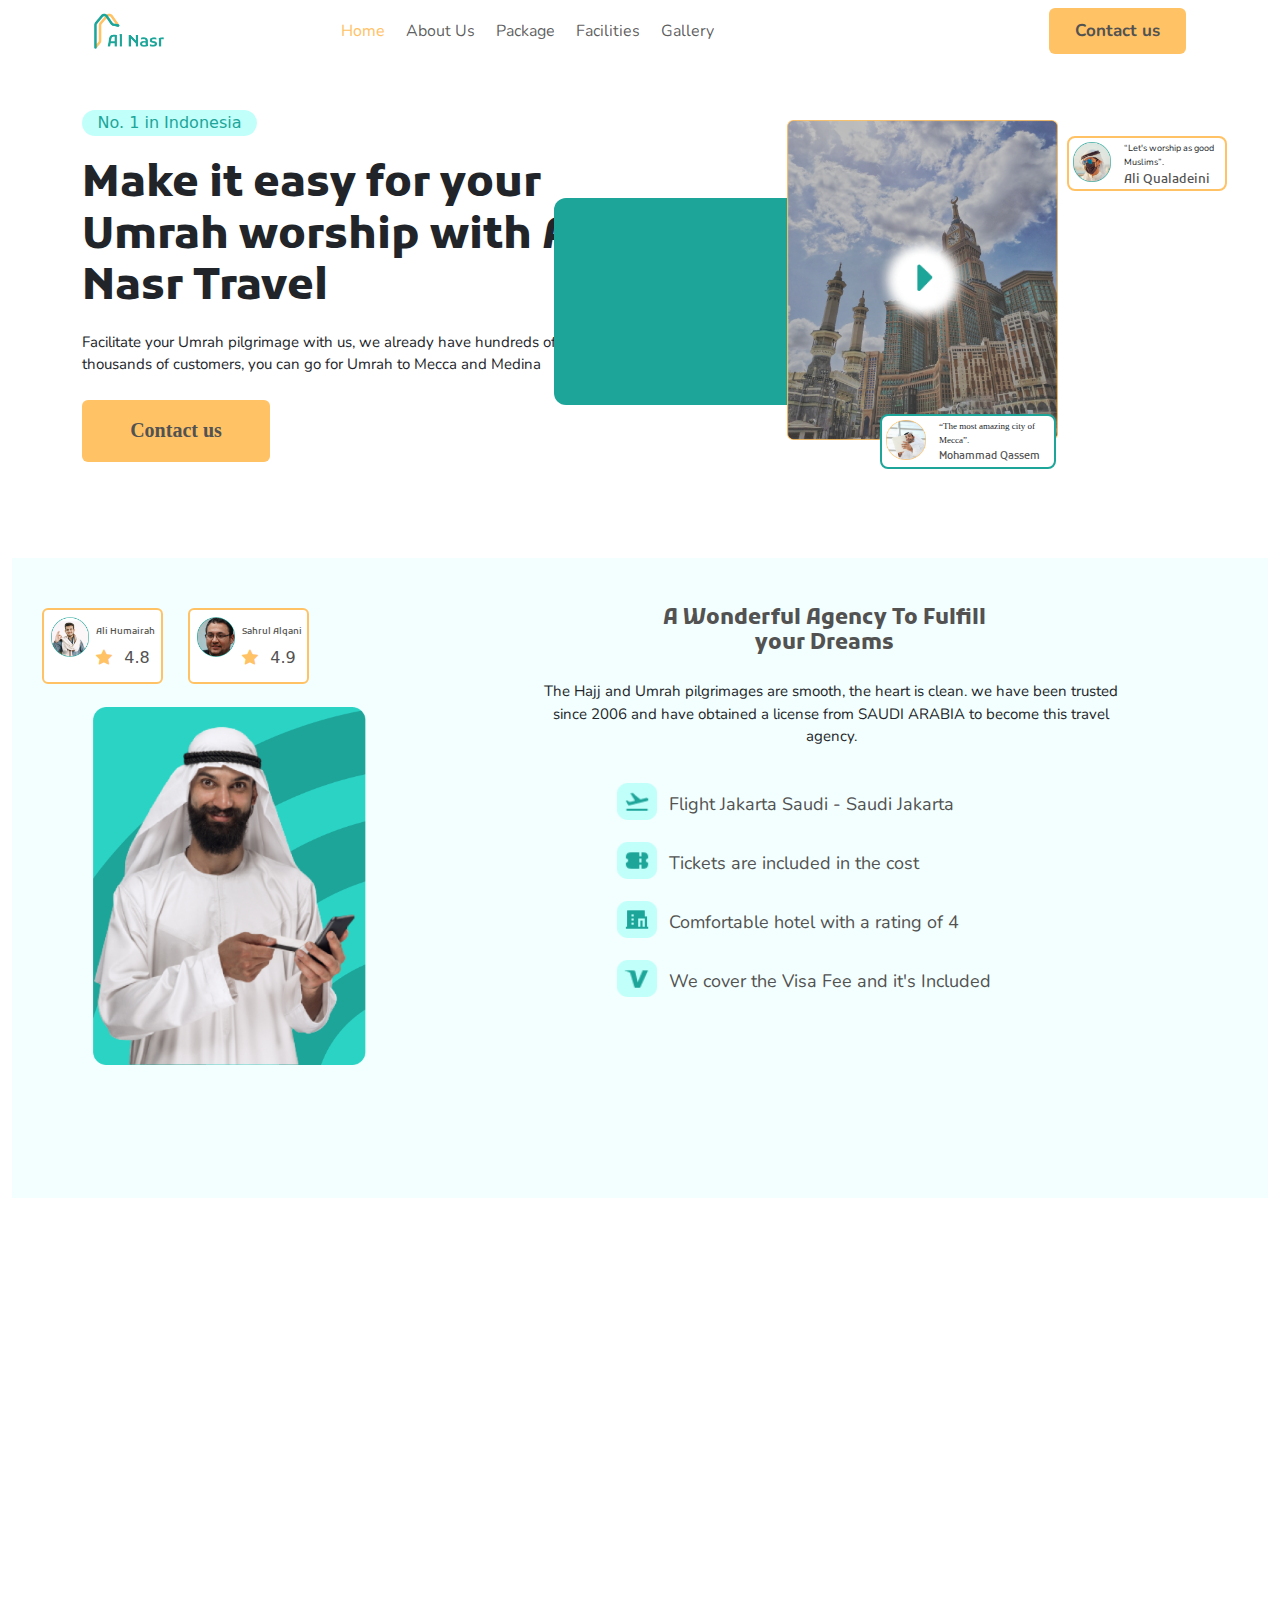
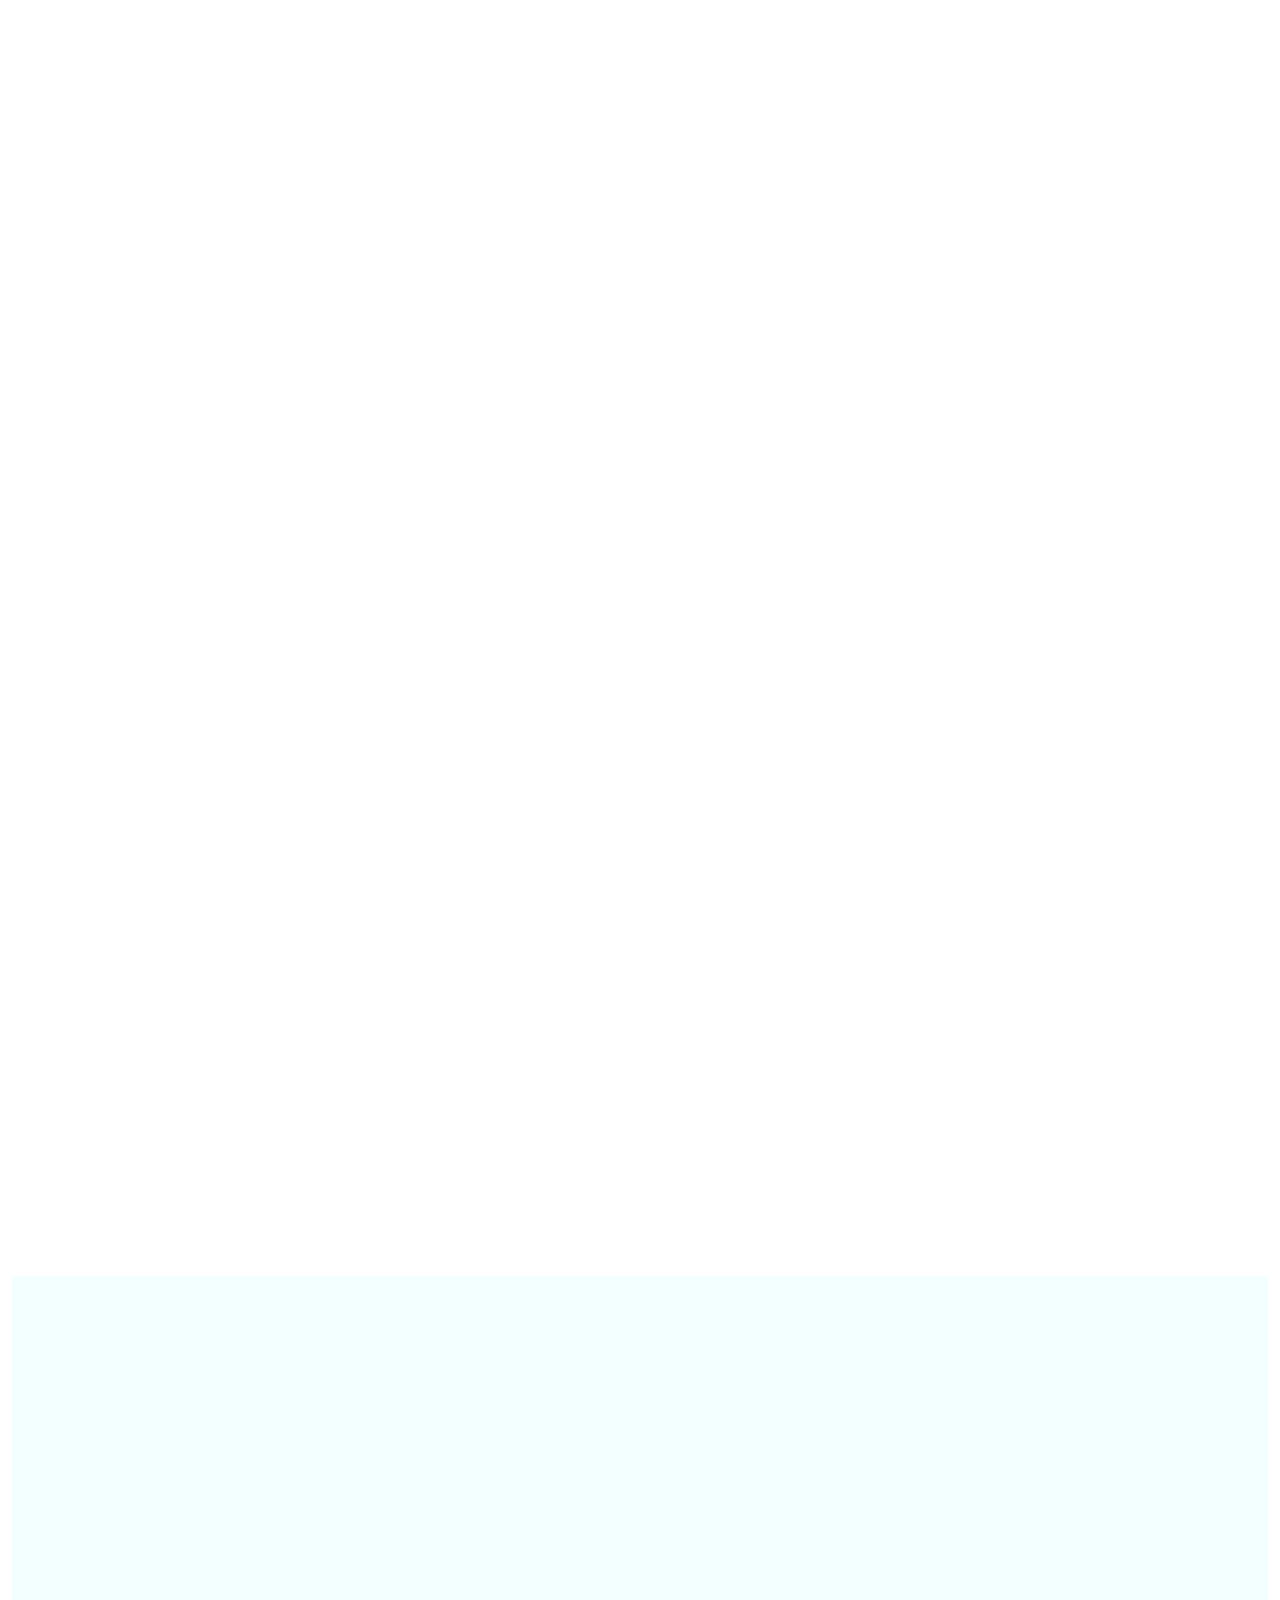
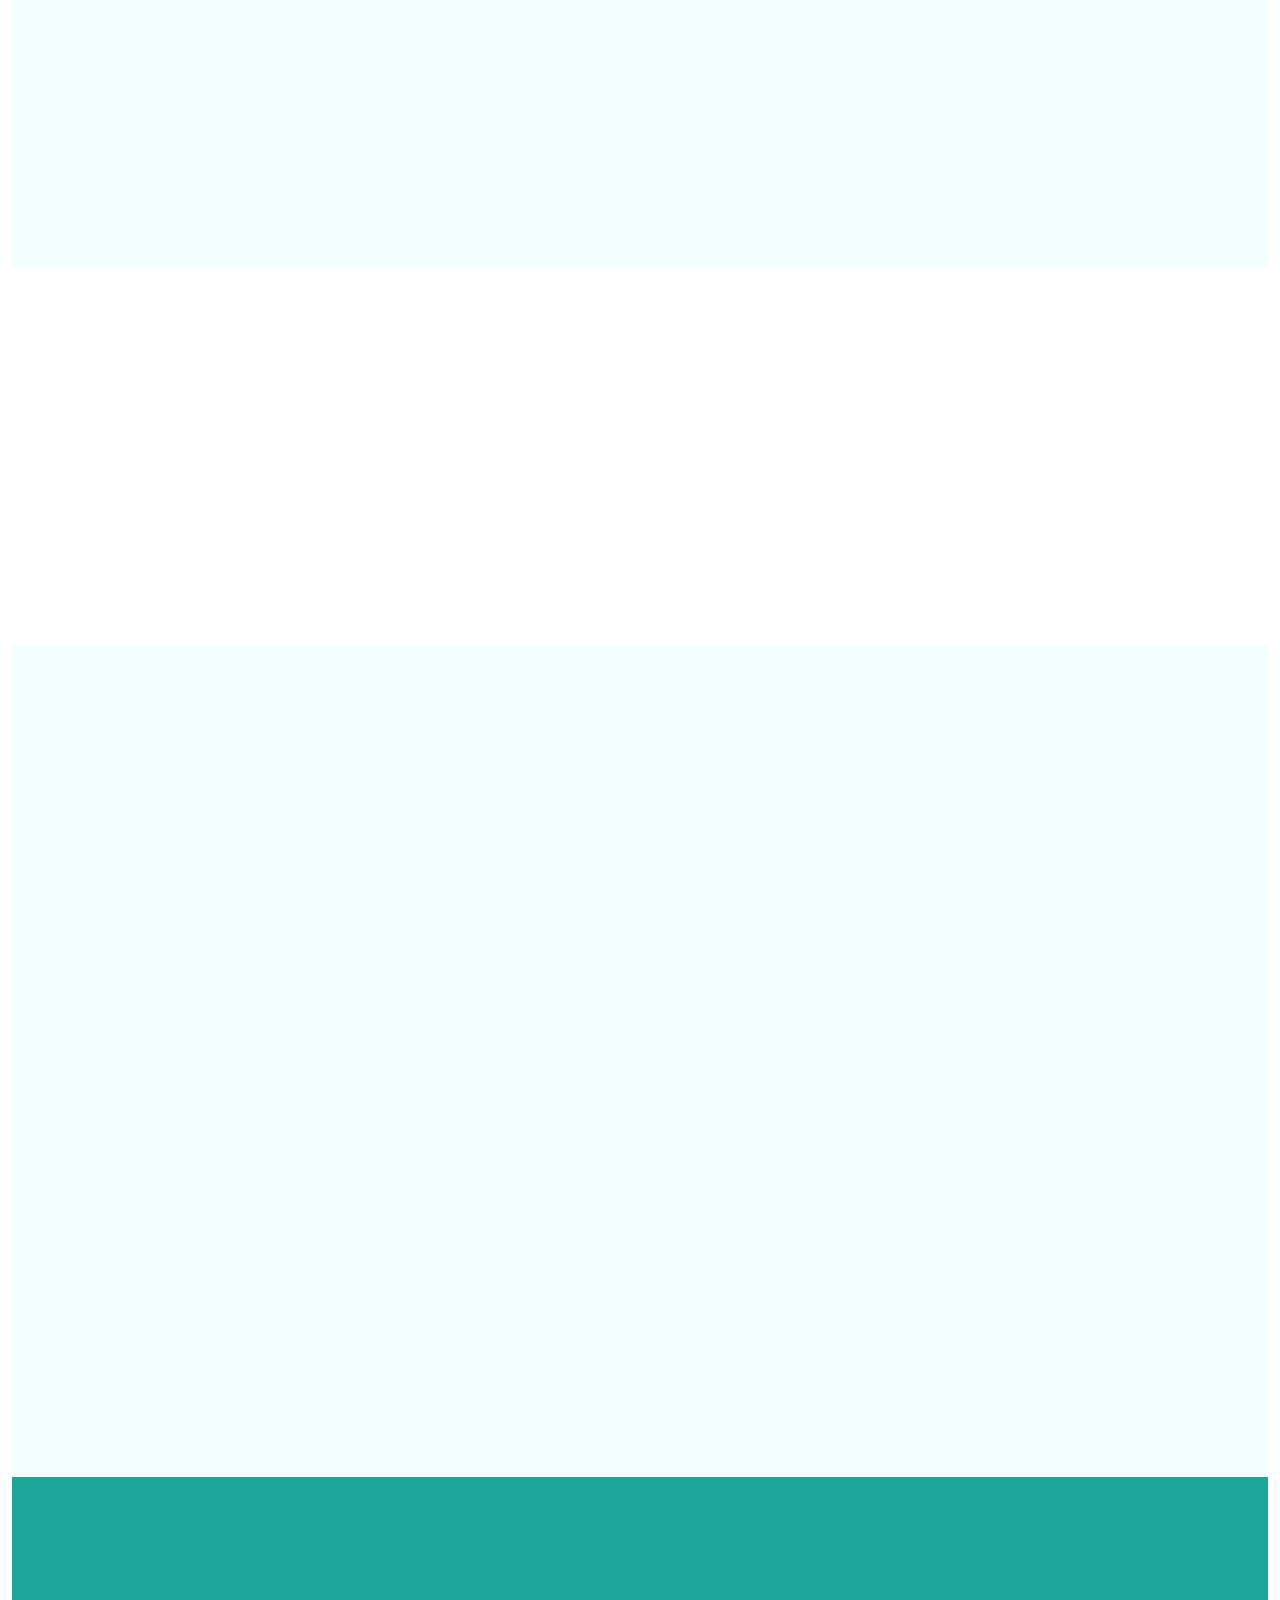
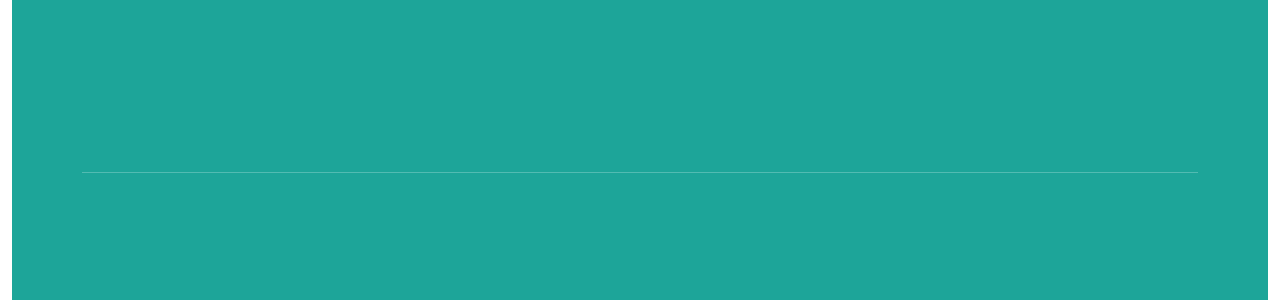
==== commit 35da76a8: "Add files via upload" ====
--- a/index.html
+++ b/index.html
@@ -68,7 +68,7 @@
               </li>
              
             </ul>
-            <form class="d-flex" >     
+            <form class="d-flex justify-content-evenly" >     
               <button class="btn Contact-btn" type="submit">Contact us</button>
             </form>
           </div>
@@ -83,7 +83,7 @@
     <div class="container ">
       <div class="row">
         <!-- Left side-->
-        <div class="col-lg-7 col-md-12 col-sm-12">
+        <div class="col-lg-7 col-md-6 col-sm-6">
           <div class="header">
             <p class="header-title mt-5 wow fadeInDown">No. 1 in Indonesia</p>
 
@@ -98,7 +98,7 @@
         <!-- Left side End -->
 
         <!-- Right side -->
-        <div class="col-lg-5 col-md-12 col-sm-12">
+        <div class="col-lg-5 col-md-6 col-sm-6">
           <div class="header-video ">
             <!-- upper-card -->
             <div class="upper-card d-flex p-1 wow fadeInDown"> 
@@ -146,7 +146,7 @@
     <div class=" hero-section">
       <div class="container">
           <div class="row">
-            <div class="col-lg-4 col-md-6 col-sm-12">
+            <div class="col-lg-4 col-md-6 col-sm-6">
               <!-- hero section image side -->
               <div class="hero-card-one d-flex wow fadeInDown">
                 <img class="hero-card-img" src="./assets/images/hero-one.png" alt="Al Nasr">
@@ -186,7 +186,7 @@
 
 
 
-            <div class="col-lg-8 col-md-6 col-sm-12">
+            <div class="col-lg-8 col-md-6 col-sm-6">
             <!-- Hero text side  -->
               <div class="hero-text-side">
                 
@@ -238,7 +238,7 @@
       
       <!-- Packages Cards -->
       <div class="row package">
-        <div class="col-lg-4 col-md-6 col-sm-12">
+        <div class="col-lg-4 col-md-6 col-sm-6">
           <div class="card p-3 Larger shadow mt-4 wow fadeInLeft" style="width: 24rem;">
             <img src="./assets/images/one.png" class="card-img-top" alt="Al Nasr">
 
@@ -274,7 +274,7 @@
           </div>
           
         </div>
-        <div class="col-lg-4 col-md-6 col-sm-12">
+        <div class="col-lg-4 col-md-6 col-sm-6">
           <div class="card p-3 Larger shadow mt-4 wow fadeInDown" style="width: 24rem;">
             <img src="./assets/images/two.png" class="card-img-top" alt="Al Nasr">
 
@@ -310,7 +310,7 @@
           </div>
           
         </div>
-        <div class="col-lg-4 col-md-6 col-sm-12">
+        <div class="col-lg-4 col-md-6 col-sm-6">
           <div class="card p-3 Larger shadow mt-4 wow fadeInRight" style="width: 24rem;">
             <img src="./assets/images/three.png" class="card-img-top" alt="Al Nasr">
 
@@ -348,8 +348,8 @@
           </div>
           
         </div>
-        <div class="col-lg-4 col-md-6 col-sm-12">
-          <div class="card p-3 Larger shadow mt-5 wow fadeInLeft" style="width: 24rem;">
+        <div class="col-lg-4 col-md-6 col-sm-6">
+          <div class="card p-3 Larger shadow mt-4 wow fadeInLeft" style="width: 24rem;">
             <img src="./assets/images/one.png" class="card-img-top" alt="Al Nasr">
 
             <div class="card-body">
@@ -385,8 +385,8 @@
           </div>
           
         </div>
-        <div class="col-lg-4 col-md-6 col-sm-12">
-          <div class="card p-3 Larger shadow mt-5 wow fadeInUp" style="width: 24rem;">
+        <div class="col-lg-4 col-md-6 col-sm-6">
+          <div class="card p-3 Larger shadow mt-4 wow fadeInUp" style="width: 24rem;">
             <img src="./assets/images/two.png" class="card-img-top" alt="Al Nasr">
 
             <div class="card-body">
@@ -422,8 +422,8 @@
           </div>
           
         </div>
-        <div class="col-lg-4 col-md-6 col-sm-12">
-          <div class="card-empty p-3 Larger shadow mt-5 wow fadeInRight" style="width: 24rem;">
+        <div class="col-lg-4 col-md-6 col-sm-6">
+          <div class="card-empty p-3 Larger shadow mt-4 wow fadeInRight" style="width: 24rem;">
               <p class="empty-card-text ">Soon Program</p>
           </div>
           
@@ -729,14 +729,14 @@
           </div>
 
 
-          <div class="col-lg-6 col-md-12 col-sm-12 column">
+          <div class="col-lg-6 col-md-6 col-sm-6 column">
             <a href="./assets/images/Rectangle 10.png" data-lightbox="roadtrip"><img class="gallery-img-big demo wow fadeInLeft" src="./assets/images/Rectangle 10.png"  data-lightbox="roadtrip" alt="Al Nasr"></a>
           </div>
 
 
 
-          <div class="col-lg-6 col-md-12 col-sm-12">
-            <div class="gallery-img-two d-flex justify-content-end">
+          <div class="col-lg-6 col-md-6 col-sm-6 ">
+            <div class="gallery-img-two ">
 
               <a href="./assets/images/Rectangle 11.png" data-lightbox="roadtrip"><img class="gallery-img wow fadeInDown" src="./assets/images/Rectangle 11.png"   alt="Al Nasr"></a>
 
@@ -744,7 +744,7 @@
             </div>
 
 
-            <div class="gallery-img-three d-flex justify-content-end">
+            <div class="gallery-img-three ">
               
               <a href="./assets/images/Rectangle 13.png" data-lightbox="roadtrip"><img class="gallery-img wow fadeInUp" src="./assets/images/Rectangle 13.png"  alt="Al Nasr"></a>
 
@@ -809,7 +809,7 @@
           </div>
           <div class="col-lg-12">
             <hr>
-            <div class="copy-right-icons d-flex justify-content-between align-items-baseline">
+            <div class="copy-right-icons ">
               
               <a href=""><p class="copy-rights-text wow fadeInLeft"> &copy;Copyright © 2006 - 2023 Al Nasr Travel | All Reserverd</p></a>
 
--- a/css/style.main.css
+++ b/css/style.main.css
@@ -1 +1 @@
-@media screen and (max-width: 320px){.navbar-nav{margin-left:0;gap:3px;text-align:center}.navbar-toggler{background:#ffc265;color:#525252}.navbar-toggler:hover{border:2px solid #ffc265;background:#fff}.Contact-btn{margin-left:55px;margin-top:10px}.header-headline{width:277px;font-size:35px}.header-description{width:277px;font-size:12px}.header-btn{width:164px}.header-video{margin-top:104px}.video-container{width:271px;left:0px}.video-container img{height:19rem}.video-icon img{width:100px;height:100px}.upper-card{margin-top:25rem;right:55px}.down-card{margin-top:18rem;right:55px}.bg-video{margin-top:25rem;left:1px;width:318px}.hero-section{padding:0px;height:81rem}.img-side{width:273px;margin-left:11px;height:358px;margin-top:149px}.hero-img{width:18rem;top:128px}.hero-card-one{left:22px;top:66rem;width:121px;gap:7px}.hero-card-two{left:175px;top:66rem;width:121px;gap:7px}.hero-card-img{width:40px;height:40px}.hero-text{width:79px;font-size:9px}.hero-last-card{left:14px}.hero-text-side{margin-top:120px}.text-side-title{width:17rem;margin-right:166px;font-size:40px;margin-top:11rem;text-align:center}.text-description{width:18rem;margin-right:188px;font-size:14px}.text-icon{margin-top:3px;margin-right:53px}.flight{gap:12px}.Tickets{gap:12px}.Hostel{gap:12px}.Visas{gap:12px}.text-side{font-size:11px;margin-top:10px}.hero-btns{width:125px;font-size:16px;height:50px}.hero-btn{width:125px;font-size:16px;height:50px}.package-title{width:278px;margin-left:0;font-size:2rem}.package-description{width:278px;margin-left:0;font-size:1rem}.card{width:18rem !important;right:6px}.card-empty{width:18rem !important;margin-left:-8px}.empty-card-text{margin-left:10px}.card-info{gap:96px;width:254px}.cards-info{gap:69px;width:254px}.airways{flex-direction:column}.airways-slider{width:100px}.airways-img{width:100% !important}.airways-slider{width:100% !important}.facilities{padding:0px}.facilities-title{width:18rem;margin-left:1px;font-size:3rem;margin-top:44px}.facilities-description{width:18rem;margin-left:1px;font-size:1rem;margin-top:127px}.review-card{margin-right:0px;padding:8px}.review-star{font-size:.8rem}.review-text{width:190px;font-size:9px}.review-title{margin-left:0;width:258px;font-size:37px}.review-description{margin-left:0;width:258px;font-size:16px}.review-btn{width:138px;height:52px;font-size:16px}.company-name{width:142px;font-size:10px}.member-name{font-size:20px}.next-button{width:118px;height:46px;font-size:16px;margin-left:10rem}.gallery{padding:0px}.gallery-title{width:297px;font-size:29px;margin-left:0rem;margin-top:43px}.gallery-description{width:297px;font-size:15px;margin-left:0rem;margin-top:42px}.gallery-img-big{width:100%}.gallery-img-two{flex-direction:column;width:100%}.gallery-img-three{flex-direction:column;width:100%}.gallery-img-btn{top:10rem}.gallery-img-btn{top:719rem;left:3rem}.footer{padding:0;margin-top:30px}.footer-img{margin-top:50px}.Quick-Link{margin-top:25px}.Package-Umrah{margin-top:25px}.Package-Hajj{margin-top:25px}.Office-Place{margin-top:25px}.copy-right-icons{flex-direction:column-reverse;gap:0px}.copy-rights-text{text-align:center;margin-top:20px}.icons{justify-content:center}}*{margin:0;padding:0;box-sizing:border-box;text-decoration:none}a{text-decoration:none}.navbar-nav{display:flex;margin-left:6rem;gap:52px;font-family:"Nunito"}.active-home{color:#ffc265}.active .nav-link{color:#525252}.nav-link:hover{color:#1da599;background:#c1fffa;border-radius:9px;transform:scale(0.6s);box-shadow:10px 10px 5px #add8e6}.header-title{color:#1da599;background:#c1fffa;padding:1px;width:175px;display:flex;justify-content:center;align-items:center;border-radius:20px;margin-top:50px}.header-title:hover{color:#525252}.header-headline{width:36rem;font-family:"Kufam";font-weight:bold;font-size:54px}.header-headline:hover{color:#1da599}.header-description{width:44rem;font-family:"Nunito";font-size:27px}.video-container{position:relative;display:inline-block;width:293px;cursor:pointer;left:173px}.video-container img{width:100%;height:26rem;display:block}.video-icon{position:absolute;top:50%;left:50%;transform:translate(-50%, -50%);border-radius:50%;padding:15px}.video-icon img{width:100px;height:100px}.bg-video{position:absolute;background:#1da599;width:456px;height:207px;top:15rem;border-radius:12px;right:99px}.upper-card{position:absolute;border:2px solid #ffc265;border-radius:8px;width:13rem;z-index:1;background:#fff;gap:13px;right:123px;top:138px}.upper-card:hover{background-color:#ffc265}.upper-card-img{width:60px;height:60px}.upper-card-header{font-size:12px;font-family:"semibold";width:110px;position:relative}.upper-card-header:hover{color:#1da599}.upper-card-title{font-family:"Kufam";font-size:12px;position:absolute;margin-top:43px;color:#525252}.upper-card-title:hover{color:#1da599}.down-card{position:absolute;border:2px solid #1da599;border-radius:8px;width:13rem;z-index:1;background:#fff;gap:13px;margin-top:398px;right:20rem}.down-card:hover{background:#ffc265}.down-card-img{width:60px;height:60px}.down-card-header{font-size:12px;font-family:"semibold";width:115px;position:relative}.down-card-header:hover{color:#1da599}.down-card-title{font-family:"Kufam";font-size:12px;position:absolute;margin-top:43px;color:#525252}.down-card-title:hover{color:#1da599}.hero-section{background:#f3fffe;margin-top:96px;padding:88px}.hero-last-card{position:absolute;z-index:1;width:18rem;margin-top:32rem;background:#fff;border-radius:7px;left:182px}.header-video{margin-top:50px}.last-card-img{width:158px;height:51px;margin-left:21px;margin-top:10px}.last-card-title{width:120px;font-size:21px;font-family:"Kufam";color:#1da599;text-align:center;margin-top:18px;margin-left:8px}.hero-text-side{display:flex;flex-direction:column;align-items:center}.text-side-title{font-family:"Kufam";font-weight:bold;width:35rem;margin-left:155px;font-size:46px;color:#525252}.text-side-title:hover{color:#1da599}.text-description{width:37rem;font-family:"Nunito";font-size:21px;margin-left:190px;margin-top:1rem}.flight{gap:30px;margin-top:1rem}.Tickets{gap:30px;margin-top:.5rem}.Hostel{gap:30px;margin-top:.5rem}.Visas{gap:30px;margin-top:.5rem}.icon-text-side{width:40px;height:37px}.text-icon{margin-right:18px;margin-top:1.5rem}.text-side{margin-top:4px;font-family:"Nunito";font-size:18px;color:#525252}.hero-button{gap:33px}.ratting-number{color:#525252}.ratting-number:hover{color:#1da599}.hero-card-two{position:absolute;z-index:1;gap:35px;background:#fff;border:2px solid #ffc265;border-radius:6px;width:13rem;padding:7px;color:#ffc265;left:23rem;top:73rem;height:76px}.hero-card-two:hover{background:#ffc265;color:#1da599}.ratting.d-flex{gap:12px}.hero-text{font-family:"Kufam";font-size:12px;margin-top:10px;color:#525252}.hero-text:hover{color:#1da599}.hero-card-img{width:60px;height:60px}.ratting-number{color:#525252}.ratting-number:hover{color:#1da599}.img-side{position:absolute;border-radius:3px;width:409px;height:547px}.hero-img{position:relative;padding:5px}.hero-card-one{position:absolute;z-index:1;gap:35px;background:#fff;border:2px solid #ffc265;border-radius:6px;width:13rem;padding:7px;color:#ffc265;left:26rem;top:52rem;height:76px}.hero-card-one:hover{background:#ffc265;color:#1da599}.ratting.d-flex{gap:12px}.hero-text{font-family:"Kufam";font-size:12px;margin-top:10px;color:#525252}.hero-text:hover{color:#1da599}.hero-card-img{width:60px;height:60px}.package-title{font-family:"Kufam";margin-top:55px;width:47rem;margin-left:18rem;text-align:center;font-style:normal;font-weight:700;font-size:54px;line-height:140%;color:#454545}.package-title:hover{color:#1da599}.package-description{width:660px;height:72px;font-family:"Nunito";font-style:normal;font-weight:600;font-size:23px;line-height:150%;text-align:center;color:#454545;margin-left:18rem}.card-info{display:flex;align-items:center;padding:0px;gap:193px;width:352px;height:44px}.cards-info{display:flex;align-items:center;padding:0px;gap:163px;width:352px;height:44px}.package-info-left{color:#ffc265;font-family:"Nunito"}.package-info-right{width:123px;padding:7px;font-family:"Nunito";font-style:normal;font-weight:700;font-size:13px;line-height:150%;color:#1da599;background:#c1fffa;text-align:center;border-radius:20px 0px 0px 20px}.package-info-right:hover{background:#ffc265;color:#1da599}.card-title{color:#525252;font-family:"Kufam";width:15rem}.card-title:hover{color:#1da599}.package-price{color:#525252;font-family:"Kufam";width:9rem;font-weight:bold}samp{color:#1da599;font-weight:bold}.icon{width:36px;height:36px;padding:6px 6px}.card-empty{width:361px;height:549px;background:#fff;box-shadow:0px 4px 20px rgba(29,165,153,.15);border-radius:10px}.empty-card-text{width:242px;height:24px;font-family:"Kufam";font-style:normal;font-weight:600;font-size:20px;line-height:38rem;text-align:center;color:#1da599;display:flex;justify-content:center;margin-left:61px}.airways{display:flex;margin-top:84px}.airways-title{width:10px;font-size:32px;font-weight:bold;line-height:140%;font-family:"Kufam";color:#525252}.airways-title:hover{color:#1da599}.airways-slider{width:75% !important;margin-top:30px}.airways-description{width:295px;height:72px;font-family:"Nunito";font-style:normal;font-weight:600;font-size:19px;line-height:150%;color:#454545}.airways-img{width:75% !important;margin-top:16px}.rating-star{color:#ffc265}.rating-airways{display:flex;gap:9px;background:#c1fffa;width:121px;padding:8px;border-radius:20px;text-align:center;color:#1da599}.facilities{background:#f3fffe;padding:67px}.facilities-title{width:821px;height:76px;font-family:"Kufam";font-style:normal;font-weight:700;font-size:54px;line-height:140%;text-align:center;color:#4a4a4a;margin-left:17rem}.facilities-title:hover{color:#1da599}.facilities-description{width:660px;height:72px;font-family:"Nunito";font-style:normal;font-weight:600;font-size:24px;line-height:150%;text-align:center;color:#454545;margin-left:22rem;margin-top:18px}.facilities-card{padding:20px;gap:10px;width:282px;height:112px;background:#fff;box-shadow:0px 4px 20px rgba(0,0,0,.12);border-radius:10px}.facilities-card-img{width:64px;height:49px}.facilities-card-title a{width:171px;height:30px;font-family:"Kufam";font-style:normal;font-weight:600;font-size:20px;line-height:150%;color:#525252}.facilities-card-title a:hover{color:#1da599}.facilities-card-text{width:186px;height:42px;font-family:"Nunito";font-style:normal;font-weight:420;font-size:14px;line-height:122%;color:#454545}.facilities-card-text:hover{color:#1da599}.review-title{width:860px;height:152px;font-family:"Kufam";font-style:normal;font-weight:700;font-size:54px;line-height:140%;text-align:right;color:#4a4a4a;margin-left:26rem}.review-title:hover{color:#1da599}.review-description{width:660px;height:72px;font-family:"Nunito";font-style:normal;font-weight:600;font-size:24px;line-height:150%;text-align:right;color:#525252;margin-left:38rem}.review-carousel{width:90px;height:92px;border-radius:10px}.review-card{display:flex;padding:20px 26px;gap:10px;width:422px;height:173px;background:#fff;border-radius:10px;margin-right:26px}.review-star{display:flex;flex-direction:row;justify-content:center;align-items:center;padding:4px 11px;gap:6px;width:55px;height:22px;background:#c1fffa;border-radius:20px}.company-name{display:flex;justify-content:center;align-items:center;padding:10px 20px;gap:10px;width:143px;height:29px;background:#c1fffa;border-radius:20px;color:#1da599}.point{display:flex;justify-content:center;align-items:center;width:55px;height:22px;background:#c1fffa;border-radius:20px}.review-star{color:#ffc265;margin-top:25px;margin-left:10px}.member-name{width:177px;height:36px;font-family:"Kufam";font-style:normal;font-weight:600;font-size:24px;line-height:80%;color:#4a4a4a}.member-name:hover{color:#1da599}.review-text{width:301px;height:84px;font-family:"Nunito";font-style:normal;font-weight:500;font-size:12px;line-height:117%;color:#454545}.gallery{background-color:#f3fffe;padding:65px;margin-top:83px}.gallery-title{width:911px;height:76px;font-family:"Kufam";font-style:normal;font-weight:700;font-size:54px;line-height:140%;text-align:center;color:#4a4a4a;margin-left:12rem}.gallery-title:hover{color:#1da599}.gallery-description{width:660px;height:72px;font-family:"Nunito";font-style:normal;font-weight:600;font-size:24px;line-height:150%;text-align:center;color:#454545;margin-left:21rem;margin-top:28px}.gallery-imgs{position:relative}.gallery-img-btn{position:absolute;z-index:1;box-sizing:border-box;width:211px;height:56px;left:68rem;top:362rem;background:linear-gradient(180deg, rgba(29, 165, 153, 0.7) 0%, rgba(29, 165, 153, 0.7) 100%);border:1px solid #1da599;filter:blur(1px);border-radius:10px;color:#fff;display:flex;justify-content:center;align-items:center;gap:11px}.footer{background:#1da599;padding:40px}.footer-img{width:294px;height:79px}.img-text{margin-top:14px;width:294px;height:44px;font-family:"Nunito";font-style:normal;font-weight:600;font-size:16px;line-height:22px;color:#fff}.img-text:hover{color:#ffc265}.Quick-Link h4{color:#f3fffe}.Quick-Link p{color:#f3fffe;margin-top:31px;line-height:4px}.Quick-Link{color:#f3fffe}.Quick-Link p:hover{color:#ffc265}.Quick-Link h4:hover{color:#ffc265}.Package-Umrah h4{color:#f3fffe}.Package-Umrah p{color:#f3fffe;margin-top:31px;line-height:4px}.Package-Umrah p:hover{color:#ffc265}.Package-Umrah h4:hover{color:#ffc265}.Package-Hajj h4{color:#f3fffe}.Package-Hajj p{color:#f3fffe;margin-top:31px;line-height:4px}.Package-Hajj p:hover{color:#ffc265}.Package-Hajj h4:hover{color:#ffc265}.Office-Place h4{color:#f3fffe}.Office-Place p{color:#f3fffe;margin-top:31px;line-height:4px}.Office-Place p:hover{color:#ffc265}.Office-Place h4:hover{color:#ffc265}hr{color:#f3fffe;height:12px}.copy-rights-text{color:#f3fffe}.copy-rights-text:hover{color:#ffc265}.icons{display:flex;margin-right:12px;gap:25px}.icon-link{display:block;background:#fff;border-radius:6px;color:#1da599;padding:8px 9px}.icon-link:hover{background:#ffc265;color:#c1fffa;box-shadow:7px 2px 5px #e6d9ad}.header-btn{background:#ffc265;color:#525252;width:188px;display:flex;justify-content:center;align-items:center;padding:14px;font-family:"Nunitu";font-style:normal;font-weight:700;font-size:20px;line-height:64%;height:62px}.header-btn:hover{border:2px solid #ffc265;color:#1da599;box-shadow:10px 10px 5px #add8e6}.Contact-btn{background:#ffc265;color:#525252;width:137px;height:46px;display:flex;justify-content:center;align-items:center;font-family:"Nunito";font-style:normal;font-weight:696;font-size:17px;line-height:60%}.Contact-btn:hover{border:2px solid #ffc265;color:#1da599;box-shadow:10px 10px 5px #add8e6}.hero-btn{border:2px solid #ffc265;color:#1da599;width:188px;height:62px;display:flex;justify-content:center;align-items:center;padding:14px;font-family:"Nunitu";font-style:normal;font-weight:700;font-size:20px;line-height:64%;margin-top:1rem}.hero-btn:hover{background:#ffc265;color:#525252;box-shadow:10px 10px 5px #add8e6}.hero-btns{background:#ffc265;color:#525252;width:188px;height:62px;display:flex;justify-content:center;align-items:center;padding:14px;font-family:"Nunitu";font-style:normal;font-weight:700;font-size:20px;line-height:64%;margin-top:1rem}.hero-btns:hover{border:2px solid #ffc265;color:#1da599;box-shadow:10px 10px 5px #add8e6}.card-btn{border:2px solid #ffc265;color:#1da599;width:139px;height:40px;display:flex;justify-content:center;align-items:center;font-family:"Nunitu";font-style:normal;font-size:15px;line-height:64%;margin-top:1rem;font-weight:715}.card-btn:hover{background:#ffc265;color:#525252;box-shadow:10px 10px 5px #add8e6}.review-btn{display:flex;justify-content:center;align-items:center;padding:20px 30px;gap:10px;width:174px;height:64px;border-radius:10px;color:#525252;font-size:18px;font-weight:bold;background:#ffc265}.review-btn:hover{border:2px solid #ffc265;color:#1da599;box-shadow:10px 10px 5px #add8e6}.next-button{display:flex;justify-content:center;align-items:center;padding:20px 30px;gap:10px;width:174px;height:64px;border-radius:10px;color:#525252;font-size:18px;font-weight:bold;background:#ffc265;margin-left:70rem}.next-button:hover{border:2px solid #ffc265;color:#1da599;box-shadow:10px 10px 5px #add8e6}+@media screen and (max-width: 320px){.header-headline{width:277px;font-size:35px}.header-description{width:277px;font-size:12px}.header-btn{width:164px}.header-video{margin-top:104px}.video-container{width:271px;left:0px}.video-container img{height:19rem}.video-icon img{width:100px;height:100px}.upper-card{margin-top:25rem;right:55px}.down-card{margin-top:18rem;right:55px}.bg-video{margin-top:25rem;left:1px;width:318px}.hero-section{padding:0px;height:81rem}.img-side{width:273px;margin-left:11px;height:358px;margin-top:149px}.hero-img{width:18rem;top:128px}.hero-card-one{left:22px;top:66rem;width:121px;gap:7px}.hero-card-two{left:175px;top:66rem;width:121px;gap:7px}.hero-card-img{width:40px;height:40px}.hero-text{width:79px;font-size:9px}.hero-last-card{left:14px}.hero-text-side{margin-top:120px}.text-side-title{width:15rem;margin-right:-87px;font-size:36px;margin-top:11rem;text-align:center}.text-description{display:inline-block;width:246px;margin-left:38px;font-size:9px}.text-icon{margin-top:3px;margin-right:53px}.flight{gap:12px}.Tickets{gap:12px}.Hostel{gap:12px}.Visas{gap:12px}.text-side{font-size:11px;margin-top:10px}.hero-btns{width:125px;font-size:16px;height:50px}.hero-btn{width:125px;font-size:16px;height:50px}.package-title{width:278px;margin-left:0;font-size:2rem}.package-description{width:278px;margin-left:0;font-size:1rem}.card{width:18rem !important;right:6px}.card-empty{width:18rem !important;margin-left:-8px}.empty-card-text{margin-left:10px}.card-info{gap:96px;width:254px}.cards-info{gap:69px;width:254px}.airways{flex-direction:column}.airways-slider{width:100px}.airways-img{width:100% !important}.airways-slider{width:100% !important}.facilities{padding:0px}.facilities-title{width:18rem;margin-left:1px;font-size:3rem;margin-top:44px}.facilities-description{width:18rem;margin-left:1px;font-size:1rem;margin-top:127px}.review-card{margin-right:0px;padding:8px}.review-star{font-size:.8rem}.review-text{width:190px;font-size:9px}.review-title{margin-left:0;width:258px;font-size:37px}.review-description{margin-left:0;width:258px;font-size:16px}.review-btn{width:138px;height:52px;font-size:16px}.company-name{width:142px;font-size:10px}.member-name{font-size:20px}.next-button{width:118px;height:46px;font-size:16px;margin-left:10rem}.gallery{padding:0px}.gallery-title{width:297px;font-size:29px;margin-left:0rem;margin-top:43px}.gallery-description{width:297px;font-size:15px;margin-left:0rem;margin-top:42px}.gallery-img-big{width:100%}.gallery-img-two{flex-direction:column;width:100%}.gallery-img-three{flex-direction:column;width:100%}.gallery-img-btn{top:10rem}.gallery-img-btn{top:719rem;left:3rem}.footer{padding:0;margin-top:30px}.footer-img{margin-top:50px}.Quick-Link{margin-top:25px}.Package-Umrah{margin-top:25px}.Package-Hajj{margin-top:25px}.Office-Place{margin-top:25px}.copy-right-icons{flex-direction:column-reverse;gap:0px}.copy-rights-text{text-align:center;margin-top:20px}.icons{justify-content:center}}*{margin:0;padding:0;box-sizing:border-box;text-decoration:none}a{text-decoration:none}.navbar-nav{display:flex;margin-left:10rem;gap:52px;font-family:"Nunito"}.active-home{color:#ffc265}.active .nav-link{color:#525252}.nav-link:hover{color:#1da599;border-radius:9px;transform:scale(0.6s)}.navbar-toggler{background:#ffc265;color:#525252}.navbar-toggler:hover{border:2px solid #ffc265;background:#fff}@media only screen and (min-width: 992px)and (max-width: 1400px){.navbar-nav{text-align:center;gap:5px;margin:0px 80px}}@media only screen and (min-width: 768px)and (max-width: 991px){.container,.container-md{max-width:100% !important}.navbar-nav{text-align:center;gap:5px;width:99%;margin-left:0px}}@media only screen and (max-width: 767px){.container,.container-sm{max-width:100% !important}.navbar-nav{text-align:center;gap:5px;width:99%;margin-left:0px}}.header-title{color:#1da599;background:#c1fffa;padding:1px;width:175px;display:flex;justify-content:center;align-items:center;border-radius:20px;margin-top:50px}.header-headline{width:36rem;font-family:"Kufam";font-weight:bold;font-size:54px}.header-headline:hover{color:#1da599}.header-description{width:44rem;font-family:"Nunito";font-size:27px}.video-container{position:relative;display:inline-block;width:293px;cursor:pointer;left:173px}.video-container img{width:100%;height:26rem;display:block}.video-icon{position:absolute;top:50%;left:50%;transform:translate(-50%, -50%);border-radius:50%;padding:15px}.video-icon img{width:100px;height:100px}.bg-video{position:absolute;background:#1da599;width:456px;height:207px;top:15rem;border-radius:12px;right:99px}.upper-card{position:absolute;border:2px solid #ffc265;border-radius:8px;width:13rem;z-index:1;background:#fff;gap:13px;right:123px;top:138px}.upper-card:hover{background-color:#ffc265}.upper-card-img{width:60px;height:60px}.upper-card-header{font-size:12px;font-family:"Nunito";width:110px;position:relative}.upper-card-title{font-family:"Kufam";font-size:12px;position:absolute;margin-top:43px;color:#525252}.down-card{position:absolute;border:2px solid #1da599;border-radius:8px;width:13rem;z-index:1;background:#fff;gap:13px;margin-top:398px;right:20rem}.down-card:hover{background:#ffc265}.down-card-img{width:60px;height:60px}.down-card-header{font-size:12px;font-family:"semibold";width:115px;position:relative}.down-card-title{font-family:"Kufam";font-size:12px;position:absolute;margin-top:43px;color:#525252}@media only screen and (min-width: 992px)and (max-width: 1400px){.container{width:100%}.header-headline{font-size:43px;width:32rem}.header-description{width:31rem;font-size:15px}.video-container{width:271px;left:40px}.video-container img{height:20rem}.video-icon img{width:100px;height:100px}.upper-card{right:53px;width:10rem;top:136px}.upper-card-img{width:40px;height:40px}.upper-card-header{font-size:9px;width:99px}.upper-card-title{margin-top:31px}.down-card{width:11rem;margin-top:302px;right:14rem}.down-card-img{width:40px;height:40px}.down-card-header{font-size:9px;width:99px}.down-card-title{margin-top:31px;font-size:10px}.bg-video{left:554px;width:399px;top:198px}}@media only screen and (min-width: 768px)and (max-width: 991px){.container{width:99%}.header-headline{width:358px;font-size:35px}.header-description{width:277px;font-size:12px}.header-btn{width:164px}.header-video{margin-top:104px}.video-container{width:271px;left:45px;top:30px}.video-container img{height:19rem}.video-icon img{width:100px;height:100px}.upper-card{top:7rem;right:86px}.down-card{margin-top:19rem;right:84px}.bg-video{top:207px;left:394px;width:335px}}@media only screen and (max-width: 767px){.container{width:99%}.header-headline{width:358px;font-size:35px}.header-description{width:277px;font-size:12px}.header-btn{width:164px}.header-video{margin-top:104px}.video-container{width:271px;left:45px;top:30px}.video-container img{height:19rem}.video-icon img{width:100px;height:100px}.upper-card{top:7rem;right:86px}.down-card{margin-top:19rem;right:84px}.bg-video{top:207px;left:394px;width:335px}}.hero-section{background:#f3fffe;margin-top:96px;padding:88px}.hero-last-card{position:absolute;z-index:1;width:18rem;margin-top:32rem;background:#fff;border-radius:7px;left:182px}.header-video{margin-top:50px}.last-card-img{width:158px;height:51px;margin-left:21px;margin-top:10px}.last-card-title{width:120px;font-size:21px;font-family:"Kufam";color:#1da599;text-align:center;margin-top:18px;margin-left:8px}.hero-text-side{display:flex;flex-direction:column;align-items:center}.text-side-title{font-family:"Kufam";font-weight:bold;width:35rem;margin-left:155px;font-size:46px;color:#525252}.text-side-title:hover{color:#1da599}.text-description{width:37rem;font-family:"Nunito";font-size:21px;margin-left:190px;margin-top:1rem}.flight{gap:30px;margin-top:1rem}.Tickets{gap:30px;margin-top:.5rem}.Hostel{gap:30px;margin-top:.5rem}.Visas{gap:30px;margin-top:.5rem}.icon-text-side{width:40px;height:37px}.text-icon{margin-top:1.5rem}.text-side{margin-top:4px;font-family:"Nunito";font-size:18px;color:#525252}.hero-button{gap:33px}.ratting-number{color:#525252}.hero-card-two{position:absolute;z-index:1;gap:35px;background:#fff;border:2px solid #ffc265;border-radius:6px;width:13rem;padding:7px;color:#ffc265;left:23rem;top:73rem;height:76px}.hero-card-two:hover{background:#ffc265;color:#1da599}.ratting.d-flex{gap:12px}.hero-text{font-family:"Kufam";font-size:12px;margin-top:10px;color:#525252}.hero-card-img{width:60px;height:60px}.ratting-number{color:#525252}.img-side{position:absolute;border-radius:3px;width:409px;height:547px}.hero-img{position:relative;padding:5px}.hero-card-one{position:absolute;z-index:1;gap:35px;background:#fff;border:2px solid #ffc265;border-radius:6px;width:13rem;padding:7px;color:#ffc265;left:26rem;top:52rem;height:76px}.hero-card-one:hover{background:#ffc265;color:#1da599}.ratting.d-flex{gap:12px}.hero-text{font-family:"Kufam";font-size:12px;margin-top:10px;color:#525252}.hero-card-img{width:60px;height:60px}@media only screen and (min-width: 992px)and (max-width: 1400px){.container{width:100%}.hero-section{padding:0px;height:40rem}.img-side{width:273px;margin-left:11px;height:358px;margin-top:149px}.hero-img{width:18rem;top:128px}.hero-card-one{left:42px;top:38rem;width:121px;gap:7px}.hero-card-two{left:188px;top:38rem;width:121px;gap:7px}.hero-card-img{width:40px;height:40px}.hero-text{width:79px;font-size:9px}.hero-last-card{left:31px}.text-side-title{width:21rem;margin-right:166px;font-size:21px;margin-top:3rem;text-align:center}.text-description{width:38rem;margin-right:188px;font-size:15px;text-align:center}.text-icon{margin-top:3px;margin-right:53px}.flight{gap:12px}.Tickets{gap:12px}.Hostel{gap:12px}.Visas{gap:12px}.text-side{font-size:18px;margin-top:8px}}@media only screen and (min-width: 768px)and (max-width: 991px){.container{width:99%}.hero-section{padding:0px;height:40rem}.img-side{width:273px;margin-left:11px;height:358px;margin-top:149px}.hero-img{width:18rem;top:128px}.hero-card-one{left:40px;top:40rem;width:123px;gap:7px}.hero-card-two{left:187px;top:40rem;width:121px;gap:7px}.hero-card-img{width:40px;height:40px}.hero-text{width:79px;font-size:9px}.hero-last-card{left:33px}.text-side-title{width:14rem;font-size:21px;margin-top:4rem;text-align:center;margin-left:-80px}.text-description{width:25rem;margin-right:234px;font-size:14px}.text-icon{margin-top:-14px;margin-right:71px;width:24rem}.flight{gap:12px}.Tickets{gap:12px}.Hostel{gap:12px}.Visas{gap:12px}.text-side{font-size:11px;margin-top:10px}.hero-btns{width:125px !important;font-size:16px !important;height:50px !important}.hero-btn{width:125px !important;font-size:16px !important;height:50px !important}}@media only screen and (max-width: 767px){.container{width:99%}.hero-section{padding:0px;height:40rem}.img-side{width:273px;margin-left:11px;height:358px;margin-top:149px}.hero-img{width:18rem;top:128px}.hero-card-one{left:40px;top:40rem;width:123px;gap:7px}.hero-card-two{left:187px;top:40rem;width:121px;gap:7px}.hero-card-img{width:40px;height:40px}.hero-text{width:79px;font-size:9px}.hero-last-card{left:33px}.text-side-title{width:28rem;font-size:43px;margin-top:4rem;text-align:center;margin-left:-80px}.text-description{width:25rem;font-size:13px;margin-top:1rem;margin-left:-37px}.text-icon{margin-top:-14px;margin-right:71px;width:24rem}.flight{gap:12px}.Tickets{gap:12px}.Hostel{gap:12px}.Visas{gap:12px}.text-side{font-size:11px;margin-top:10px}.hero-btns{width:125px !important;font-size:16px !important;height:50px !important}.hero-btn{width:125px !important;font-size:16px !important;height:50px !important}}.package-title{font-family:"Kufam";margin-top:55px;width:47rem;margin-left:18rem;text-align:center;font-style:normal;font-weight:700;font-size:54px;line-height:140%;color:#454545}.package-title:hover{color:#1da599}.package-description{width:660px;height:72px;font-family:"Nunito";font-style:normal;font-weight:600;font-size:23px;line-height:150%;text-align:center;color:#454545;margin-left:18rem}.card-info{display:flex;align-items:center;padding:0px;gap:193px;width:352px;height:44px}.cards-info{display:flex;align-items:center;padding:0px;gap:163px;width:352px;height:44px}.package-info-left{color:#ffc265;font-family:"Nunito"}.package-info-right{width:123px;padding:7px;font-family:"Nunito";font-style:normal;font-weight:700;font-size:13px;line-height:150%;color:#1da599;background:#c1fffa;text-align:center;border-radius:20px 0px 0px 20px}.package-info-right:hover{background:#ffc265;color:#1da599}.card-title{color:#525252;font-family:"Kufam";width:15rem}.card-title:hover{color:#1da599}.package-price{color:#525252;font-family:"Kufam";width:9rem;font-weight:bold}samp{color:#1da599;font-weight:bold}.icon{width:36px;height:36px;padding:6px 6px}.card-empty{width:361px;height:549px;background:#fff;box-shadow:0px 4px 20px rgba(29,165,153,.15);border-radius:10px}.empty-card-text{width:242px;height:24px;font-family:"Kufam";font-style:normal;font-weight:600;font-size:20px;line-height:38rem;text-align:center;color:#1da599;display:flex;justify-content:center;margin-left:61px}@media only screen and (min-width: 992px)and (max-width: 1400px){.container{width:100%}.package-title{width:100%;margin-left:0}.package-description{width:100%;margin-left:0;font-size:1rem}.card{width:18rem !important}.card-empty{width:18rem !important;height:30rem}.empty-card-text{margin-left:5px;display:flex;align-items:center;margin-top:13rem}.card-info{gap:96px;width:254px}.cards-info{gap:69px;width:254px}}@media only screen and (min-width: 768px)and (max-width: 991px){.container{width:99%}.package-title{width:100%;margin-left:0;font-size:3rem}.package-description{width:100%;margin-left:0;font-size:1rem}.card{width:18rem !important}.card-empty{width:18rem !important;height:30rem}.empty-card-text{margin-left:5px;display:flex;align-items:center;margin-top:13rem}.card-info{gap:96px;width:254px}.cards-info{gap:69px;width:254px}}@media only screen and (max-width: 767px){.container{width:99%}.package-title{width:100%;margin-left:0;font-size:2rem}.package-description{width:100%;margin-left:0;font-size:1rem}.card{width:18rem !important}.card-empty{width:18rem !important;height:30rem}.empty-card-text{margin-left:5px;display:flex;align-items:center;margin-top:13rem}.card-info{gap:96px;width:254px}.cards-info{gap:69px;width:254px}}.airways{display:flex;margin-top:84px}.airways-title{width:10px;font-size:32px;font-weight:bold;line-height:140%;font-family:"Kufam";color:#525252}.airways-title:hover{color:#1da599}.airways-slider{width:75% !important;margin-top:30px}.airways-description{width:295px;height:72px;font-family:"Nunito";font-style:normal;font-weight:600;font-size:19px;line-height:150%;color:#454545}.airways-img{width:75% !important;margin-top:16px}.rating-star{color:#ffc265}.rating-airways{display:flex;gap:9px;background:#c1fffa;width:121px;padding:8px;border-radius:20px;text-align:center;color:#1da599}@media only screen and (min-width: 992px)and (max-width: 1400px){.container{width:100%}.airways-slider{width:65% !important;margin-top:30px}}@media only screen and (min-width: 768px)and (max-width: 991px){.container{width:99%}.airways-slider{width:55% !important;margin-top:45px}}@media only screen and (max-width: 767px){.container{width:99%}.airways-slider{width:58% !important;margin-top:49px}}.facilities{background:#f3fffe;padding:67px}.facilities-title{width:821px;height:76px;font-family:"Kufam";font-style:normal;font-weight:700;font-size:54px;line-height:140%;text-align:center;color:#4a4a4a;margin-left:17rem}.facilities-title:hover{color:#1da599}.facilities-description{width:660px;height:72px;font-family:"Nunito";font-style:normal;font-weight:600;font-size:24px;line-height:150%;text-align:center;color:#454545;margin-left:22rem;margin-top:18px}.facilities-card{padding:20px;gap:10px;width:282px;height:112px;background:#fff;box-shadow:0px 4px 20px rgba(0,0,0,.12);border-radius:10px}.facilities-card-img{width:64px;height:49px}.facilities-card-title a{width:171px;height:30px;font-family:"Kufam";font-style:normal;font-weight:600;font-size:20px;line-height:150%;color:#525252}.facilities-card-title a:hover{color:#1da599}.facilities-card-text{width:186px;height:42px;font-family:"Nunito";font-style:normal;font-weight:420;font-size:14px;line-height:122%;color:#454545}@media only screen and (min-width: 992px)and (max-width: 1400px){.container{width:100%}.facilities{padding:0px;height:37rem}.facilities-title{width:100%;margin-left:1px;font-size:3rem;margin-top:44px}.facilities-description{width:100%;margin-left:1px;font-size:1rem}.facilities-card{gap:5px;width:227px;height:99px}.facilities-card-img{width:30px;height:30px}.facilities-card-title a{width:73px !important;height:30px !important;font-weight:510;font-size:14px;line-height:28%}.facilities-card-text{width:158px !important;height:42px !important;font-weight:420;font-size:10px;line-height:122%}}@media only screen and (min-width: 768px)and (max-width: 991px){.container{width:99%}.facilities{padding:0px;height:56rem}.facilities-title{width:100%;margin-left:1px;font-size:3rem;margin-top:44px}.facilities-description{width:100%;margin-left:1px;font-size:1rem}.facilities-card{gap:5px;width:227px;height:99px}.facilities-card-img{width:30px;height:30px}.facilities-card-title a{width:73px !important;height:30px !important;font-weight:510;font-size:14px;line-height:28%}.facilities-card-text{width:158px !important;height:42px !important;font-weight:420;font-size:10px;line-height:122%}}@media only screen and (max-width: 767px){.container{width:99%}.facilities{padding:0px;height:56rem}.facilities-title{width:100%;margin-left:1px;font-size:3rem;margin-top:44px}.facilities-description{width:100%;margin-left:1px;font-size:1rem}.facilities-card{gap:5px;width:227px;height:99px}.facilities-card-img{width:30px;height:30px}.facilities-card-title a{width:73px !important;height:30px !important;font-weight:510;font-size:14px;line-height:28%}.facilities-card-text{width:158px !important;height:42px !important;font-weight:420;font-size:10px;line-height:122%}}.review-title{width:860px;height:152px;font-family:"Kufam";font-style:normal;font-weight:700;font-size:54px;line-height:140%;text-align:right;color:#4a4a4a;margin-left:26rem}.review-title:hover{color:#1da599}.review-description{width:660px;height:72px;font-family:"Nunito";font-style:normal;font-weight:600;font-size:24px;line-height:150%;text-align:right;color:#525252;margin-left:38rem}.review-carousel{width:90px;height:92px;border-radius:10px}.review-card{display:flex;padding:20px 26px;gap:10px;width:422px;height:173px;background:#fff;border-radius:10px;margin-right:26px}.review-star{display:flex;flex-direction:row;justify-content:center;align-items:center;padding:4px 11px;gap:6px;width:55px;height:22px;background:#c1fffa;border-radius:20px}.company-name{display:flex;justify-content:center;align-items:center;padding:10px 20px;gap:10px;width:143px;height:29px;background:#c1fffa;border-radius:20px;color:#1da599}.point{display:flex;justify-content:center;align-items:center;width:55px;height:22px;background:#c1fffa;border-radius:20px}.review-star{color:#ffc265;margin-top:25px;margin-left:10px}.member-name{width:177px;height:36px;font-family:"Kufam";font-style:normal;font-weight:600;font-size:24px;line-height:80%;color:#4a4a4a}.member-name:hover{color:#1da599}.review-text{width:301px;height:84px;font-family:"Nunito";font-style:normal;font-weight:500;font-size:12px;line-height:117%;color:#454545}@media only screen and (min-width: 992px)and (max-width: 1400px){.container{width:100%}.review-card{margin-right:0px;padding:8px}.review-star{font-size:.8rem}.review-text{width:190px;font-size:9px}.review-title{margin-left:0;width:100%;font-size:37px;text-align:center}.review-description{margin-left:0;width:100%;font-size:17px;text-align:center;margin-top:-94px}.review-btn{width:118px !important;height:46px !important;font-size:16px !important}.company-name{width:142px;font-size:10px}.member-name{font-size:20px}.next-button{width:118px !important;height:46px !important;font-size:16px !important;margin-left:49rem !important}}@media only screen and (min-width: 768px)and (max-width: 991px){.container{width:99%}.review-card{margin-right:0px;padding:8px;width:16rem}.review-star{font-size:.8rem}.review-text{width:159px;font-size:9px}.review-title{margin-left:0;width:100%;font-size:37px;text-align:center}.review-description{margin-left:0;width:100%;font-size:17px;text-align:center;margin-top:-94px}.review-btn{width:118px !important;height:46px !important;font-size:16px !important}.company-name{width:142px;font-size:10px}.member-name{font-size:20px}.next-button{width:118px !important;height:46px !important;font-size:16px !important;margin-left:38rem !important}}@media only screen and (max-width: 767px){.container{width:99%}.review-card{width:16rem}.review-star{font-size:.8rem}.review-text{width:147px;font-size:8px}.review-title{margin-left:0;width:100%;font-size:37px;text-align:center}.review-description{margin-left:0;width:100%;font-size:17px;text-align:center;margin-top:-94px}.review-btn{width:118px !important;height:46px !important;font-size:16px !important}.company-name{width:142px;font-size:10px}.member-name{font-size:20px}.next-button{width:118px !important;height:46px !important;font-size:16px !important;margin-left:35rem !important}}.gallery{background-color:#f3fffe;padding:65px;margin-top:83px}.gallery-title{width:911px;height:76px;font-family:"Kufam";font-style:normal;font-weight:700;font-size:54px;line-height:140%;text-align:center;color:#4a4a4a;margin-left:12rem}.gallery-title:hover{color:#1da599}.gallery-description{width:660px;height:72px;font-family:"Nunito";font-style:normal;font-weight:600;font-size:24px;line-height:150%;text-align:center;color:#454545;margin-left:21rem;margin-top:28px}.gallery-imgs{position:relative}.gallery-img-btn{position:absolute;z-index:1;box-sizing:border-box;width:211px;height:56px;left:68rem;top:362rem;background:linear-gradient(180deg, rgba(29, 165, 153, 0.7) 0%, rgba(29, 165, 153, 0.7) 100%);border:1px solid #1da599;filter:blur(1px);border-radius:10px;color:#fff;display:flex;justify-content:center;align-items:center;gap:11px}.gallery-img-two{display:flex;justify-content:end}.gallery-img-three{display:flex;justify-content:end}@media only screen and (min-width: 992px)and (max-width: 1400px){.container{width:100%}.gallery{padding:0px;height:52rem}.gallery-title{width:100%;font-size:36px;margin-left:0rem;margin-top:43px}.gallery-description{width:100%;font-size:15px;margin-left:0rem}.gallery-img-big{width:25rem}.gallery-img{width:16rem}.gallery-imgs{width:16rem}.gallery-img-btn{top:307rem;left:46rem;width:183px;height:44px;gap:11px}}@media only screen and (min-width: 768px)and (max-width: 991px){.container{width:99%}.gallery{padding:0px}.gallery-title{width:100%;font-size:36px;margin-left:0rem;margin-top:43px}.gallery-description{width:100%;font-size:15px;margin-left:0rem}.gallery-img-big{width:19rem}.gallery-img{width:12rem}.gallery-imgs{width:12rem}.gallery-img-btn{top:350rem;left:568px;width:153px;height:40px;gap:11px}}@media only screen and (max-width: 767px){.container{width:99%}.gallery{padding:0px}.gallery-title{width:100%;font-size:36px;margin-left:0rem;margin-top:43px}.gallery-description{width:100%;font-size:15px;margin-left:0rem}.gallery-img-big{width:19rem}.gallery-img{width:12rem}.gallery-imgs{width:12rem}.gallery-img-btn{top:345rem;left:568px;width:153px;height:40px;gap:11px}}.footer{background:#1da599;padding:40px}.footer-img{width:294px;height:79px}.img-text{margin-top:14px;width:294px;height:44px;font-family:"Nunito";font-style:normal;font-weight:600;font-size:16px;line-height:22px;color:#fff}.img-text:hover{color:#ffc265}.Quick-Link h4{color:#f3fffe}.Quick-Link p{color:#f3fffe;margin-top:31px;line-height:4px}.Quick-Link{color:#f3fffe}.Quick-Link p:hover{color:#ffc265}.Quick-Link h4:hover{color:#ffc265}.Package-Umrah h4{color:#f3fffe}.Package-Umrah p{color:#f3fffe;margin-top:31px;line-height:4px}.Package-Umrah p:hover{color:#ffc265}.Package-Umrah h4:hover{color:#ffc265}.Package-Hajj h4{color:#f3fffe}.Package-Hajj p{color:#f3fffe;margin-top:31px;line-height:4px}.Package-Hajj p:hover{color:#ffc265}.Package-Hajj h4:hover{color:#ffc265}.Office-Place h4{color:#f3fffe}.Office-Place p{color:#f3fffe;margin-top:31px;line-height:4px}.Office-Place p:hover{color:#ffc265}.Office-Place h4:hover{color:#ffc265}.copy-right-icons{display:flex;justify-content:space-between;align-items:baseline}hr{color:#f3fffe;height:12px}.copy-rights-text{color:#f3fffe}.icons{display:flex;margin-right:12px;gap:25px}.icon-link{display:block;background:#fff;border-radius:6px;color:#1da599;padding:8px 9px}.icon-link:hover{background:#ffc265;color:#c1fffa;box-shadow:7px 2px 5px #e6d9ad}@media only screen and (min-width: 992px)and (max-width: 1400px){.footer-img{margin-top:25px}.img-text{text-align:center;font-size:12px;width:98%}.Quick-Link{margin-top:25px;text-align:center;font-size:12px}.Package-Umrah{margin-top:25px;text-align:center;font-size:12px}.Package-Hajj{margin-top:25px;text-align:center;font-size:12px}.Office-Place{margin-top:25px;text-align:center;font-size:12px}.copy-right-icons{gap:0px}.copy-rights-text{text-align:center;margin-top:20px}.icons{display:flex;justify-content:center}}@media only screen and (min-width: 768px)and (max-width: 991px){.footer-img{margin-top:50px}.img-text{text-align:center}.Quick-Link{margin-top:60px;text-align:center}.Package-Umrah{margin-top:0px;text-align:center}.Package-Hajj{margin-top:25px;text-align:center}.Office-Place{margin-top:25px;text-align:center}.copy-right-icons{flex-direction:column-reverse;gap:0px}.copy-rights-text{text-align:center;margin-top:50px}.icons{margin:0 auto}}@media only screen and (max-width: 767px){.container,.container-sm{max-width:100% !important}.footer-img{margin-top:50px}.Quick-Link{margin-top:25px}.Package-Umrah{margin-top:25px}.Package-Hajj{margin-top:25px}.Office-Place{margin-top:25px}.copy-right-icons{flex-direction:column-reverse;gap:0px}.copy-rights-text{text-align:center;margin-top:20px}.icons{justify-content:center;margin-left:0px}}.header-btn{background:#ffc265;color:#525252;width:188px;display:flex;justify-content:center;align-items:center;padding:14px;font-family:"Nunitu";font-style:normal;font-weight:700;font-size:20px;line-height:64%;height:62px}.header-btn:hover{border:2px solid #ffc265;color:#1da599;box-shadow:10px 10px 5px #add8e6}.Contact-btn{background:#ffc265;color:#525252;width:137px;height:46px;display:flex;justify-content:center;align-items:center;font-family:"Nunito";font-style:normal;font-weight:696;font-size:17px;line-height:60%}.Contact-btn:hover{border:2px solid #ffc265;color:#1da599;box-shadow:10px 10px 5px #add8e6}.hero-btn{border:2px solid #ffc265;color:#1da599;width:188px;height:62px;display:flex;justify-content:center;align-items:center;padding:14px;font-family:"Nunitu";font-style:normal;font-weight:700;font-size:20px;line-height:64%;margin-top:1rem}.hero-btn:hover{background:#ffc265;color:#525252;box-shadow:10px 10px 5px #add8e6}.hero-btns{background:#ffc265;color:#525252;width:188px;height:62px;display:flex;justify-content:center;align-items:center;padding:14px;font-family:"Nunitu";font-style:normal;font-weight:700;font-size:20px;line-height:64%;margin-top:1rem}.hero-btns:hover{border:2px solid #ffc265;color:#1da599;box-shadow:10px 10px 5px #add8e6}.card-btn{border:2px solid #ffc265;color:#1da599;width:139px;height:40px;display:flex;justify-content:center;align-items:center;font-family:"Nunitu";font-style:normal;font-size:15px;line-height:64%;margin-top:1rem;font-weight:715}.card-btn:hover{background:#ffc265;color:#525252;box-shadow:10px 10px 5px #add8e6}.review-btn{display:flex;justify-content:center;align-items:center;padding:20px 30px;gap:10px;width:174px;height:64px;border-radius:10px;color:#525252;font-size:18px;font-weight:bold;background:#ffc265}.review-btn:hover{border:2px solid #ffc265;color:#1da599;box-shadow:10px 10px 5px #add8e6}.next-button{display:flex;justify-content:center;align-items:center;padding:20px 30px;gap:10px;width:174px;height:64px;border-radius:10px;color:#525252;font-size:18px;font-weight:bold;background:#ffc265;margin-left:70rem}.next-button:hover{border:2px solid #ffc265;color:#1da599;box-shadow:10px 10px 5px #add8e6}--- a/css/responsive.main.css
+++ b/css/responsive.main.css
@@ -1 +1 @@
-@media screen and (max-width: 320px){.navbar-nav{margin-left:0;gap:3px;text-align:center}.navbar-toggler{background:#ffc265;color:#525252}.navbar-toggler:hover{border:2px solid #ffc265;background:#fff}.Contact-btn{margin-left:55px;margin-top:10px}.header-headline{width:277px;font-size:35px}.header-description{width:277px;font-size:12px}.header-btn{width:164px}.header-video{margin-top:104px}.video-container{width:271px;left:0px}.video-container img{height:19rem}.video-icon img{width:100px;height:100px}.upper-card{margin-top:25rem;right:55px}.down-card{margin-top:18rem;right:55px}.bg-video{margin-top:25rem;left:1px;width:318px}.hero-section{padding:0px;height:81rem}.img-side{width:273px;margin-left:11px;height:358px;margin-top:149px}.hero-img{width:18rem;top:128px}.hero-card-one{left:22px;top:66rem;width:121px;gap:7px}.hero-card-two{left:175px;top:66rem;width:121px;gap:7px}.hero-card-img{width:40px;height:40px}.hero-text{width:79px;font-size:9px}.hero-last-card{left:14px}.hero-text-side{margin-top:120px}.text-side-title{width:17rem;margin-right:166px;font-size:40px;margin-top:11rem;text-align:center}.text-description{width:18rem;margin-right:188px;font-size:14px}.text-icon{margin-top:3px;margin-right:53px}.flight{gap:12px}.Tickets{gap:12px}.Hostel{gap:12px}.Visas{gap:12px}.text-side{font-size:11px;margin-top:10px}.hero-btns{width:125px;font-size:16px;height:50px}.hero-btn{width:125px;font-size:16px;height:50px}.package-title{width:278px;margin-left:0;font-size:2rem}.package-description{width:278px;margin-left:0;font-size:1rem}.card{width:18rem !important;right:6px}.card-empty{width:18rem !important;margin-left:-8px}.empty-card-text{margin-left:10px}.card-info{gap:96px;width:254px}.cards-info{gap:69px;width:254px}.airways{flex-direction:column}.airways-slider{width:100px}.airways-img{width:100% !important}.airways-slider{width:100% !important}.facilities{padding:0px}.facilities-title{width:18rem;margin-left:1px;font-size:3rem;margin-top:44px}.facilities-description{width:18rem;margin-left:1px;font-size:1rem;margin-top:127px}.review-card{margin-right:0px;padding:8px}.review-star{font-size:.8rem}.review-text{width:190px;font-size:9px}.review-title{margin-left:0;width:258px;font-size:37px}.review-description{margin-left:0;width:258px;font-size:16px}.review-btn{width:138px;height:52px;font-size:16px}.company-name{width:142px;font-size:10px}.member-name{font-size:20px}.next-button{width:118px;height:46px;font-size:16px;margin-left:10rem}.gallery{padding:0px}.gallery-title{width:297px;font-size:29px;margin-left:0rem;margin-top:43px}.gallery-description{width:297px;font-size:15px;margin-left:0rem;margin-top:42px}.gallery-img-big{width:100%}.gallery-img-two{flex-direction:column;width:100%}.gallery-img-three{flex-direction:column;width:100%}.gallery-img-btn{top:10rem}.gallery-img-btn{top:719rem;left:3rem}.footer{padding:0;margin-top:30px}.footer-img{margin-top:50px}.Quick-Link{margin-top:25px}.Package-Umrah{margin-top:25px}.Package-Hajj{margin-top:25px}.Office-Place{margin-top:25px}.copy-right-icons{flex-direction:column-reverse;gap:0px}.copy-rights-text{text-align:center;margin-top:20px}.icons{justify-content:center}}+@media screen and (max-width: 320px){.container{width:96%}.header-headline{width:277px;font-size:35px}.header-description{width:277px;font-size:12px}.header-btn{width:164px}.header-video{margin-top:104px}.video-container{width:271px;left:0px}.video-container img{height:19rem}.video-icon img{width:100px;height:100px}.upper-card{margin-top:25rem;right:55px}.down-card{margin-top:18rem;right:55px}.bg-video{margin-top:25rem;left:1px;width:318px}.hero-section{padding:0px;height:81rem}.img-side{width:273px;margin-left:11px;height:358px;margin-top:149px}.hero-img{width:18rem;top:128px}.hero-card-one{left:22px;top:66rem;width:121px;gap:7px}.hero-card-two{left:175px;top:66rem;width:121px;gap:7px}.hero-card-img{width:40px;height:40px}.hero-text{width:79px;font-size:9px}.hero-last-card{left:14px}.hero-text-side{margin-top:120px}.text-side-title{width:15rem;margin-right:-87px;font-size:36px;margin-top:11rem;text-align:center}.text-description{display:inline-block;width:246px;margin-left:38px;font-size:9px}.text-icon{margin-top:3px;margin-right:27px;width:248px}.flight{gap:12px}.Tickets{gap:12px}.Hostel{gap:12px}.Visas{gap:12px}.text-side{font-size:11px;margin-top:10px}.hero-btns{width:125px;font-size:16px;height:50px}.hero-btn{width:125px;font-size:16px;height:50px}.package-title{width:278px;margin-left:0;font-size:2rem}.package-description{width:278px;margin-left:0;font-size:1rem}.card{width:18rem !important;right:6px}.card-empty{width:18rem !important;margin-left:-8px}.empty-card-text{margin-left:10px}.card-info{gap:96px;width:254px}.cards-info{gap:69px;width:254px}.airways{flex-direction:column}.airways-description{width:267px}.airways-slider{width:100px}.airways-img{width:100% !important}.airways-slider{width:100% !important}.facilities{padding:0px;height:92rem}.facilities-title{width:18rem;margin-left:-12px;font-size:2rem;margin-top:44px}.facilities-description{width:17rem;margin-left:-10px;font-size:12px;margin-top:31px}.review-card{margin-right:0px;padding:8px}.review-star{font-size:.8rem}.review-text{width:190px;font-size:9px}.review-title{margin-left:0;width:258px;font-size:25px}.review-description{margin-left:0;width:258px;font-size:16px;margin-top:12px}.review-btn{width:138px;height:52px;font-size:16px}.company-name{width:142px;font-size:10px}.member-name{font-size:20px}.next-button{width:118px !important;height:46px !important;font-size:16px !important;margin-left:10rem !important}.gallery{padding:0px;height:108rem}.gallery-title{width:297px;font-size:29px;margin-left:-1rem;margin-top:43px}.gallery-description{width:294px;font-size:15px;margin-left:-1rem;margin-top:37px}.gallery-img-big{width:100%}.gallery-img-two{flex-direction:column;width:100%}.gallery-img-three{flex-direction:column;width:100%}.gallery-img{width:100% !important}.gallery-imgs{width:100% !important}.gallery-img-btn{top:634rem;left:5rem}.footer{padding:0;margin-top:30px}.footer-img{margin-top:50px;margin-left:-17px}.img-text{width:262px}.Quick-Link{margin-top:25px}.Package-Umrah{margin-top:25px}.Package-Hajj{margin-top:25px}.Office-Place{margin-top:25px}.copy-right-icons{flex-direction:column-reverse;gap:0px}.copy-rights-text{text-align:center;margin-top:20px}.icons{justify-content:center}}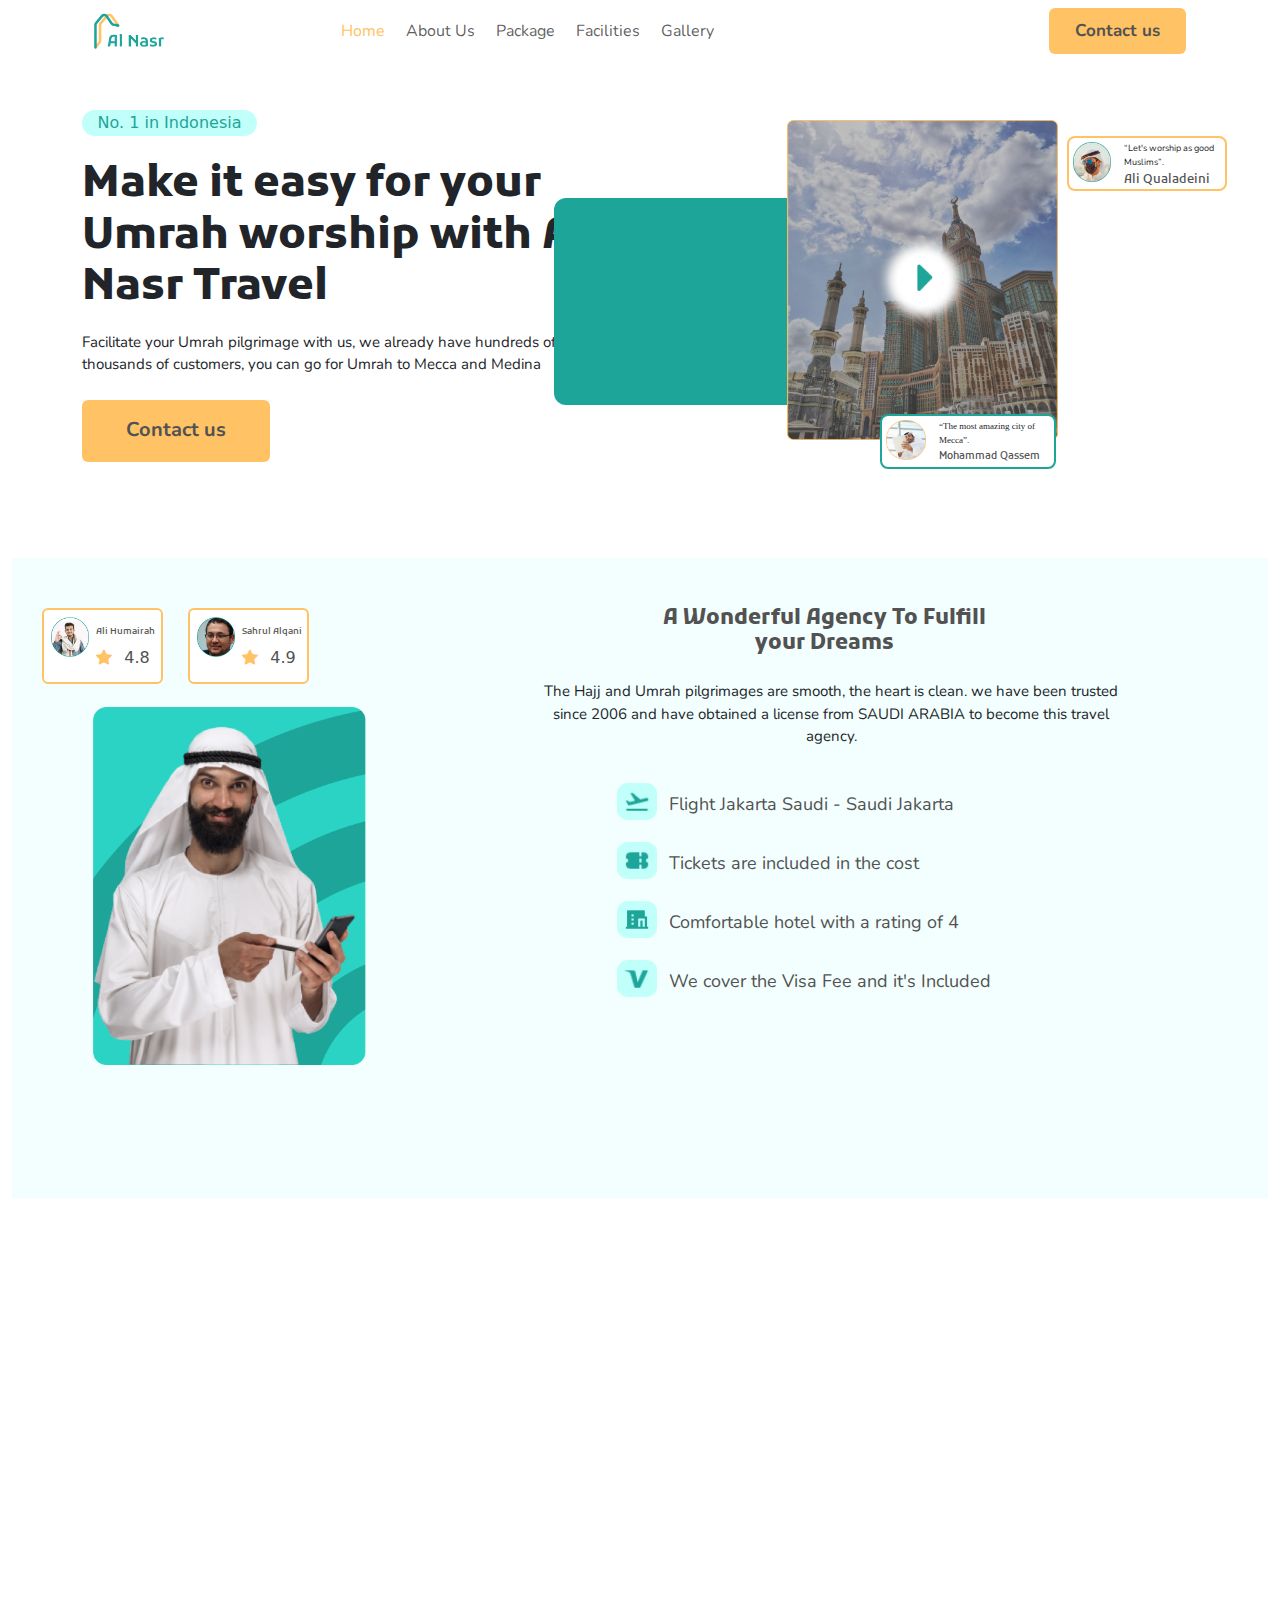
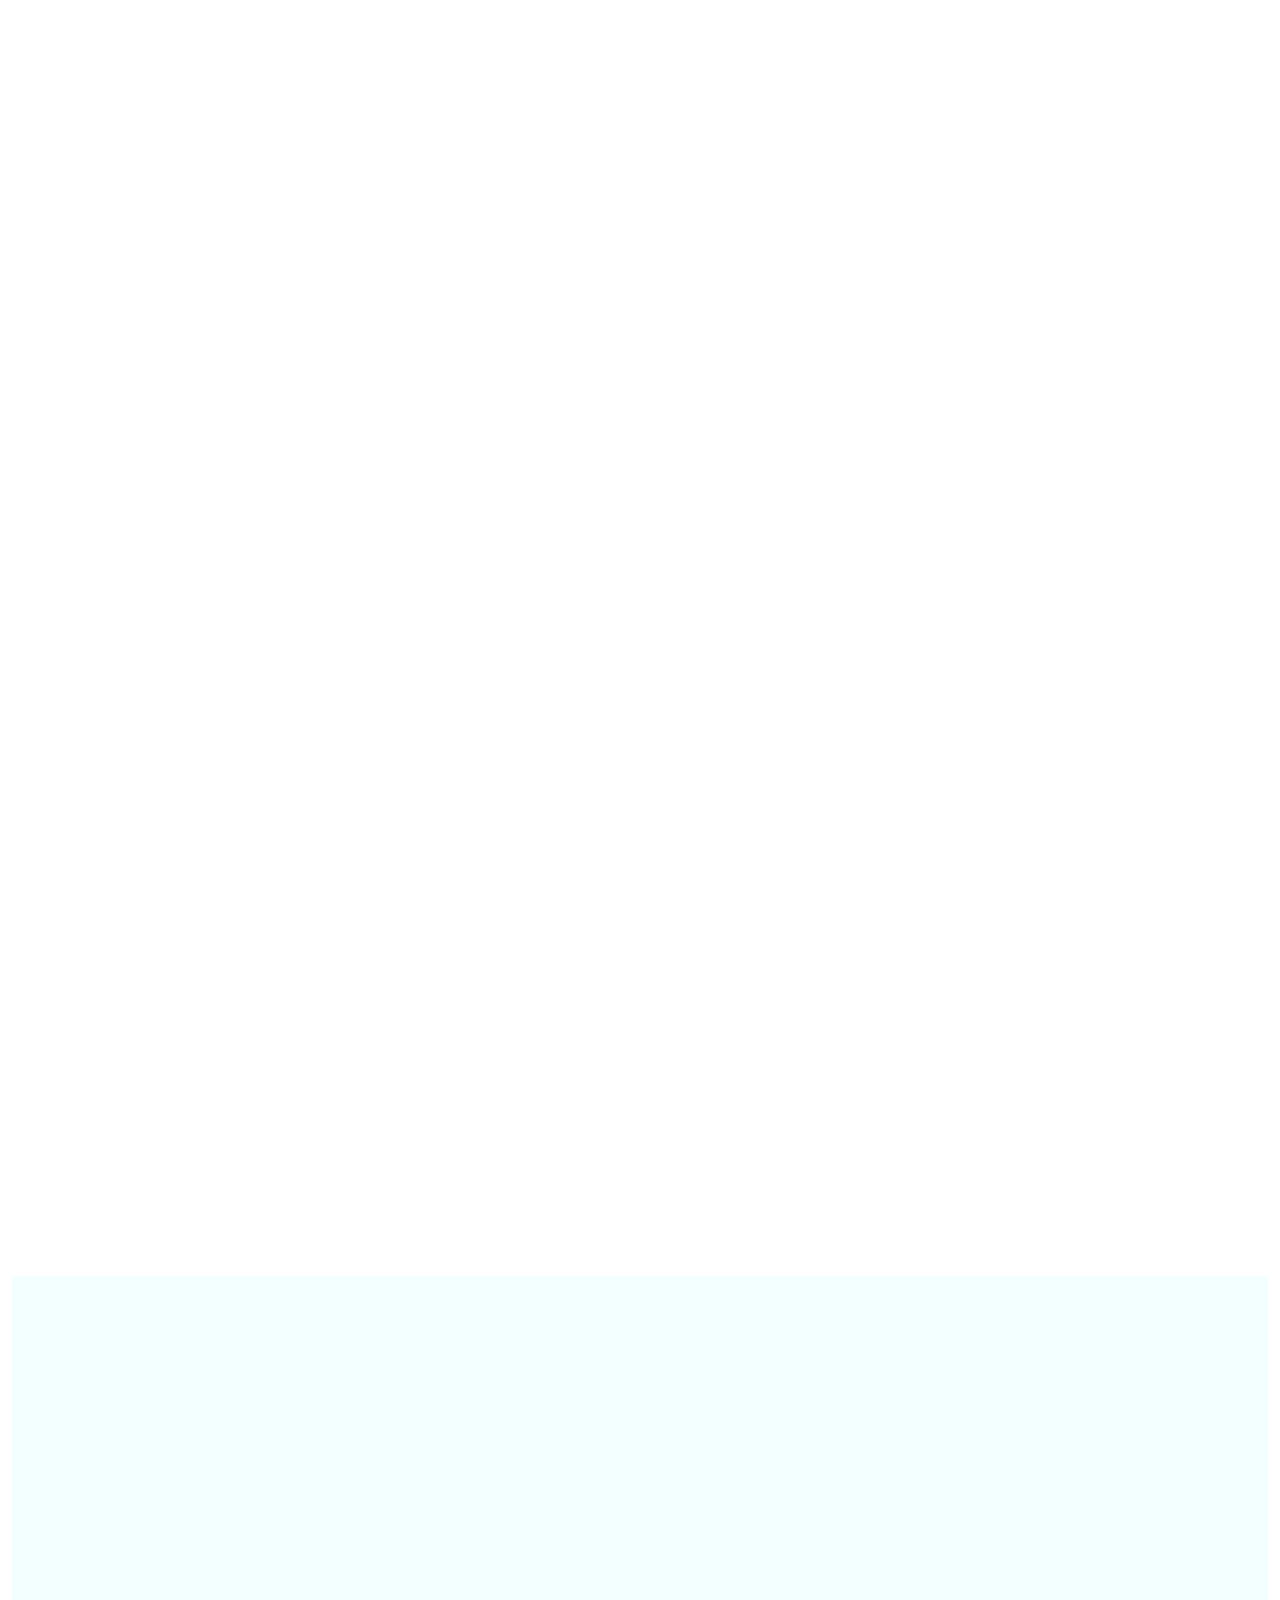
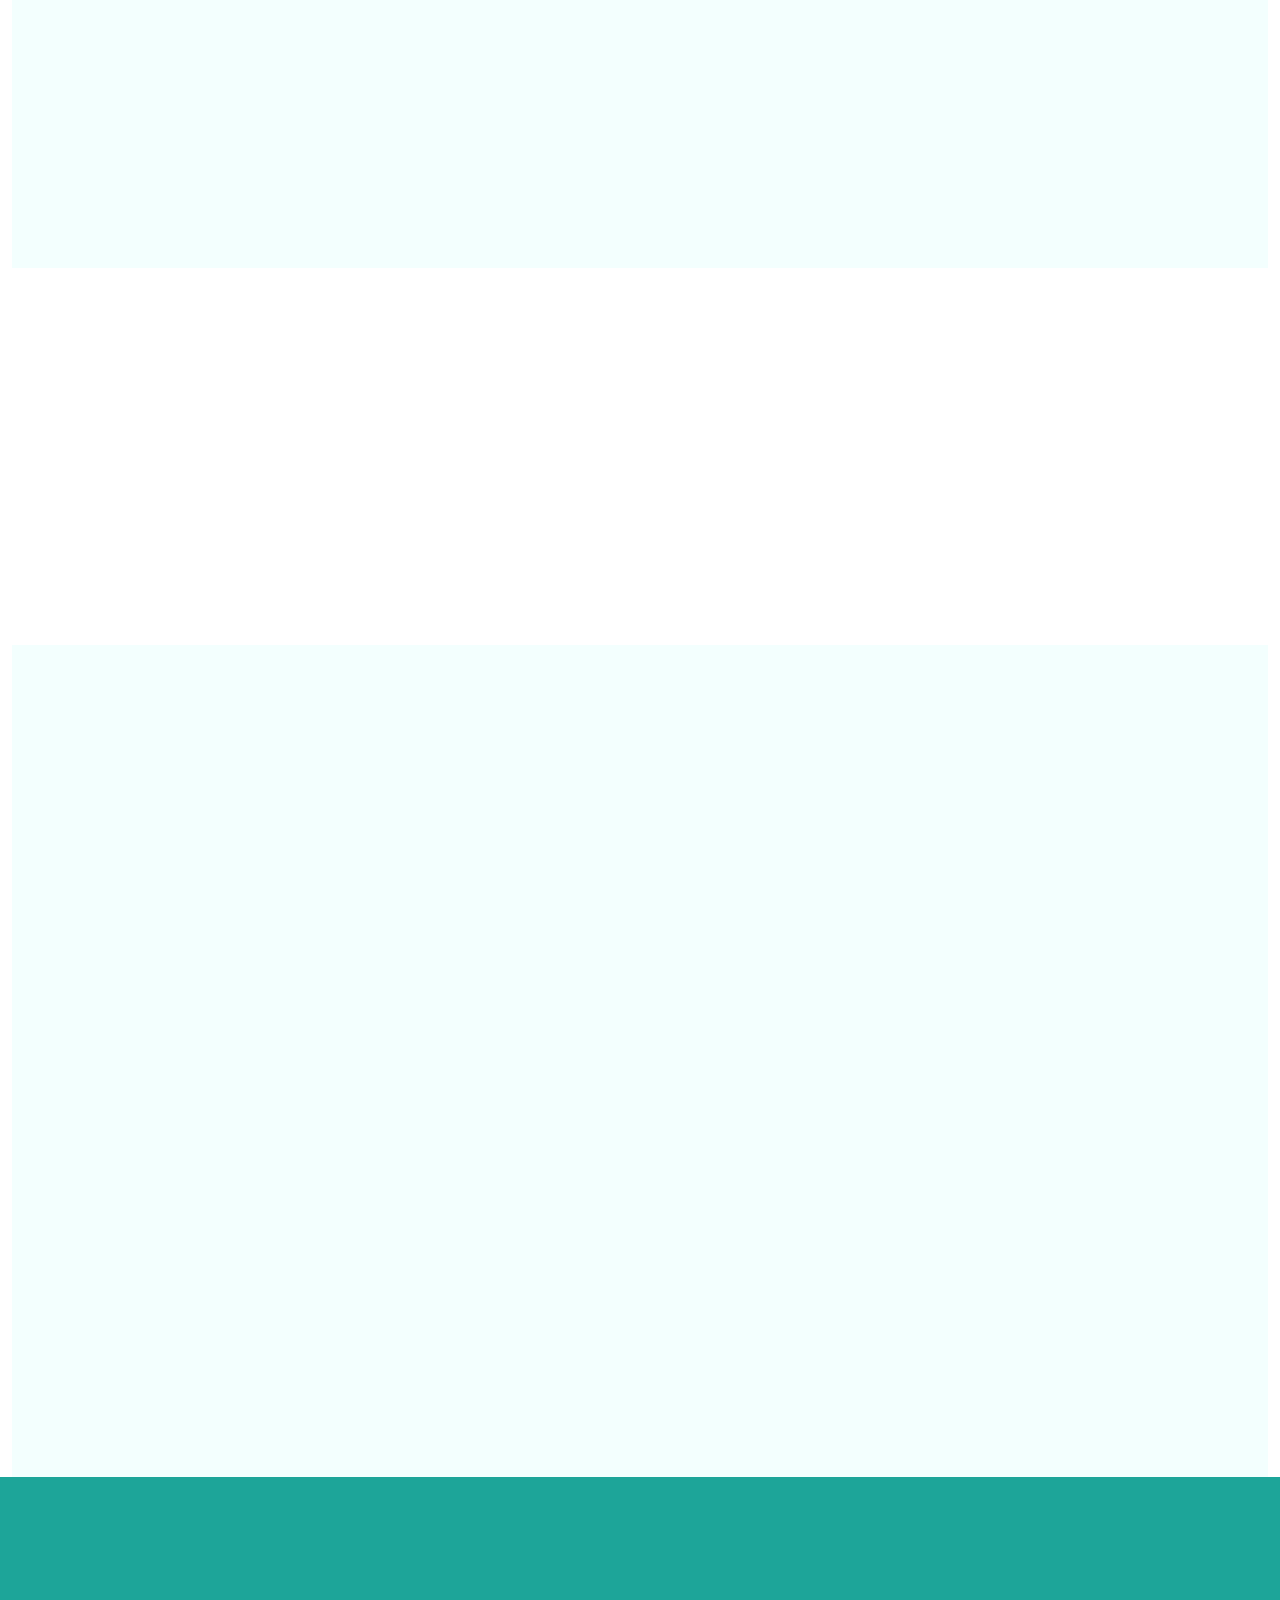
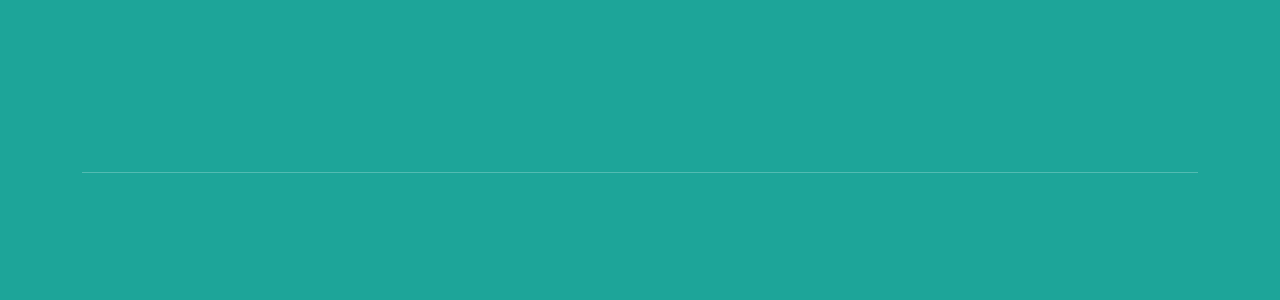
==== commit a9beca52: "Add files via upload" ====
--- a/index.html
+++ b/index.html
@@ -58,13 +58,13 @@
                <a class="nav-link" href="about-us.html">About Us</a>
               </li>
               <li class="nav-item">
-               <a class="nav-link" href="#">Package</a>
+               <a class="nav-link" href="package.html">Package</a>
               </li>
               <li class="nav-item">
-               <a class="nav-link" href="#">Facilities</a>
+               <a class="nav-link" href="facilities.html">Facilities</a>
               </li>
               <li class="nav-item">
-               <a class="nav-link" href="#">Gallery</a>
+               <a class="nav-link" href="gallert.html">Gallery</a>
               </li>
              
             </ul>
@@ -83,7 +83,7 @@
     <div class="container ">
       <div class="row">
         <!-- Left side-->
-        <div class="col-lg-7 col-md-6 col-sm-6">
+        <div class="col-lg-7 col-md-6 col-sm-12">
           <div class="header">
             <p class="header-title mt-5 wow fadeInDown">No. 1 in Indonesia</p>
 
@@ -98,7 +98,7 @@
         <!-- Left side End -->
 
         <!-- Right side -->
-        <div class="col-lg-5 col-md-6 col-sm-6">
+        <div class="col-lg-5 col-md-6 col-sm-12">
           <div class="header-video ">
             <!-- upper-card -->
             <div class="upper-card d-flex p-1 wow fadeInDown"> 
@@ -127,11 +127,11 @@
             <div class="bg-video wow fadeIn"></div>
             <!-- video-container -->
             <div class="video-container my-2   wow fadeIn" onclick="playVideo()">
-              <img  src="./assets/images/video.png" alt="Al Nasr">
+             <a data-lightbox="videos" href="https://www.youtube.com/watch?v=VIDEO_ID"> <img  src="./assets/images/video.png" alt="Al Nasr">
 
               <div class="video-icon wow fadeIn">
                 <img src="./assets/images/Play.png" alt="Al Nasr"> 
-              </div>
+              </div></a>
 
             </div>
 
@@ -146,7 +146,7 @@
     <div class=" hero-section">
       <div class="container">
           <div class="row">
-            <div class="col-lg-4 col-md-6 col-sm-6">
+            <div class="col-lg-4 col-md-6 col-sm-12">
               <!-- hero section image side -->
               <div class="hero-card-one d-flex wow fadeInDown">
                 <img class="hero-card-img" src="./assets/images/hero-one.png" alt="Al Nasr">
@@ -186,7 +186,7 @@
 
 
 
-            <div class="col-lg-8 col-md-6 col-sm-6">
+            <div class="col-lg-8 col-md-6 col-sm-12">
             <!-- Hero text side  -->
               <div class="hero-text-side">
                 
@@ -238,7 +238,7 @@
       
       <!-- Packages Cards -->
       <div class="row package">
-        <div class="col-lg-4 col-md-6 col-sm-6">
+        <div class="col-lg-4 col-md-6 col-sm-12">
           <div class="card p-3 Larger shadow mt-4 wow fadeInLeft" style="width: 24rem;">
             <img src="./assets/images/one.png" class="card-img-top" alt="Al Nasr">
 
@@ -274,7 +274,7 @@
           </div>
           
         </div>
-        <div class="col-lg-4 col-md-6 col-sm-6">
+        <div class="col-lg-4 col-md-6 col-sm-12">
           <div class="card p-3 Larger shadow mt-4 wow fadeInDown" style="width: 24rem;">
             <img src="./assets/images/two.png" class="card-img-top" alt="Al Nasr">
 
@@ -310,7 +310,7 @@
           </div>
           
         </div>
-        <div class="col-lg-4 col-md-6 col-sm-6">
+        <div class="col-lg-4 col-md-6 col-sm-12">
           <div class="card p-3 Larger shadow mt-4 wow fadeInRight" style="width: 24rem;">
             <img src="./assets/images/three.png" class="card-img-top" alt="Al Nasr">
 
@@ -348,7 +348,7 @@
           </div>
           
         </div>
-        <div class="col-lg-4 col-md-6 col-sm-6">
+        <div class="col-lg-4 col-md-6 col-sm-12">
           <div class="card p-3 Larger shadow mt-4 wow fadeInLeft" style="width: 24rem;">
             <img src="./assets/images/one.png" class="card-img-top" alt="Al Nasr">
 
@@ -385,7 +385,7 @@
           </div>
           
         </div>
-        <div class="col-lg-4 col-md-6 col-sm-6">
+        <div class="col-lg-4 col-md-6 col-sm-12">
           <div class="card p-3 Larger shadow mt-4 wow fadeInUp" style="width: 24rem;">
             <img src="./assets/images/two.png" class="card-img-top" alt="Al Nasr">
 
@@ -422,7 +422,7 @@
           </div>
           
         </div>
-        <div class="col-lg-4 col-md-6 col-sm-6">
+        <div class="col-lg-4 col-md-6 col-sm-12">
           <div class="card-empty p-3 Larger shadow mt-4 wow fadeInRight" style="width: 24rem;">
               <p class="empty-card-text ">Soon Program</p>
           </div>
@@ -763,7 +763,7 @@
     </div>
     <!-- Gallery Footage In Saudi Arabia -->
 
-  
+  </div>
 
     <!-- Footer -->
     <div class=" footer">
@@ -825,7 +825,7 @@
         </div>
       </div>
     </div>
-  </div>
+
   
 
    
--- a/css/style.main.css
+++ b/css/style.main.css
@@ -1 +1 @@
-@media screen and (max-width: 320px){.header-headline{width:277px;font-size:35px}.header-description{width:277px;font-size:12px}.header-btn{width:164px}.header-video{margin-top:104px}.video-container{width:271px;left:0px}.video-container img{height:19rem}.video-icon img{width:100px;height:100px}.upper-card{margin-top:25rem;right:55px}.down-card{margin-top:18rem;right:55px}.bg-video{margin-top:25rem;left:1px;width:318px}.hero-section{padding:0px;height:81rem}.img-side{width:273px;margin-left:11px;height:358px;margin-top:149px}.hero-img{width:18rem;top:128px}.hero-card-one{left:22px;top:66rem;width:121px;gap:7px}.hero-card-two{left:175px;top:66rem;width:121px;gap:7px}.hero-card-img{width:40px;height:40px}.hero-text{width:79px;font-size:9px}.hero-last-card{left:14px}.hero-text-side{margin-top:120px}.text-side-title{width:15rem;margin-right:-87px;font-size:36px;margin-top:11rem;text-align:center}.text-description{display:inline-block;width:246px;margin-left:38px;font-size:9px}.text-icon{margin-top:3px;margin-right:53px}.flight{gap:12px}.Tickets{gap:12px}.Hostel{gap:12px}.Visas{gap:12px}.text-side{font-size:11px;margin-top:10px}.hero-btns{width:125px;font-size:16px;height:50px}.hero-btn{width:125px;font-size:16px;height:50px}.package-title{width:278px;margin-left:0;font-size:2rem}.package-description{width:278px;margin-left:0;font-size:1rem}.card{width:18rem !important;right:6px}.card-empty{width:18rem !important;margin-left:-8px}.empty-card-text{margin-left:10px}.card-info{gap:96px;width:254px}.cards-info{gap:69px;width:254px}.airways{flex-direction:column}.airways-slider{width:100px}.airways-img{width:100% !important}.airways-slider{width:100% !important}.facilities{padding:0px}.facilities-title{width:18rem;margin-left:1px;font-size:3rem;margin-top:44px}.facilities-description{width:18rem;margin-left:1px;font-size:1rem;margin-top:127px}.review-card{margin-right:0px;padding:8px}.review-star{font-size:.8rem}.review-text{width:190px;font-size:9px}.review-title{margin-left:0;width:258px;font-size:37px}.review-description{margin-left:0;width:258px;font-size:16px}.review-btn{width:138px;height:52px;font-size:16px}.company-name{width:142px;font-size:10px}.member-name{font-size:20px}.next-button{width:118px;height:46px;font-size:16px;margin-left:10rem}.gallery{padding:0px}.gallery-title{width:297px;font-size:29px;margin-left:0rem;margin-top:43px}.gallery-description{width:297px;font-size:15px;margin-left:0rem;margin-top:42px}.gallery-img-big{width:100%}.gallery-img-two{flex-direction:column;width:100%}.gallery-img-three{flex-direction:column;width:100%}.gallery-img-btn{top:10rem}.gallery-img-btn{top:719rem;left:3rem}.footer{padding:0;margin-top:30px}.footer-img{margin-top:50px}.Quick-Link{margin-top:25px}.Package-Umrah{margin-top:25px}.Package-Hajj{margin-top:25px}.Office-Place{margin-top:25px}.copy-right-icons{flex-direction:column-reverse;gap:0px}.copy-rights-text{text-align:center;margin-top:20px}.icons{justify-content:center}}*{margin:0;padding:0;box-sizing:border-box;text-decoration:none}a{text-decoration:none}.navbar-nav{display:flex;margin-left:10rem;gap:52px;font-family:"Nunito"}.active-home{color:#ffc265}.active .nav-link{color:#525252}.nav-link:hover{color:#1da599;border-radius:9px;transform:scale(0.6s)}.navbar-toggler{background:#ffc265;color:#525252}.navbar-toggler:hover{border:2px solid #ffc265;background:#fff}@media only screen and (min-width: 992px)and (max-width: 1400px){.navbar-nav{text-align:center;gap:5px;margin:0px 80px}}@media only screen and (min-width: 768px)and (max-width: 991px){.container,.container-md{max-width:100% !important}.navbar-nav{text-align:center;gap:5px;width:99%;margin-left:0px}}@media only screen and (max-width: 767px){.container,.container-sm{max-width:100% !important}.navbar-nav{text-align:center;gap:5px;width:99%;margin-left:0px}}.header-title{color:#1da599;background:#c1fffa;padding:1px;width:175px;display:flex;justify-content:center;align-items:center;border-radius:20px;margin-top:50px}.header-headline{width:36rem;font-family:"Kufam";font-weight:bold;font-size:54px}.header-headline:hover{color:#1da599}.header-description{width:44rem;font-family:"Nunito";font-size:27px}.video-container{position:relative;display:inline-block;width:293px;cursor:pointer;left:173px}.video-container img{width:100%;height:26rem;display:block}.video-icon{position:absolute;top:50%;left:50%;transform:translate(-50%, -50%);border-radius:50%;padding:15px}.video-icon img{width:100px;height:100px}.bg-video{position:absolute;background:#1da599;width:456px;height:207px;top:15rem;border-radius:12px;right:99px}.upper-card{position:absolute;border:2px solid #ffc265;border-radius:8px;width:13rem;z-index:1;background:#fff;gap:13px;right:123px;top:138px}.upper-card:hover{background-color:#ffc265}.upper-card-img{width:60px;height:60px}.upper-card-header{font-size:12px;font-family:"Nunito";width:110px;position:relative}.upper-card-title{font-family:"Kufam";font-size:12px;position:absolute;margin-top:43px;color:#525252}.down-card{position:absolute;border:2px solid #1da599;border-radius:8px;width:13rem;z-index:1;background:#fff;gap:13px;margin-top:398px;right:20rem}.down-card:hover{background:#ffc265}.down-card-img{width:60px;height:60px}.down-card-header{font-size:12px;font-family:"semibold";width:115px;position:relative}.down-card-title{font-family:"Kufam";font-size:12px;position:absolute;margin-top:43px;color:#525252}@media only screen and (min-width: 992px)and (max-width: 1400px){.container{width:100%}.header-headline{font-size:43px;width:32rem}.header-description{width:31rem;font-size:15px}.video-container{width:271px;left:40px}.video-container img{height:20rem}.video-icon img{width:100px;height:100px}.upper-card{right:53px;width:10rem;top:136px}.upper-card-img{width:40px;height:40px}.upper-card-header{font-size:9px;width:99px}.upper-card-title{margin-top:31px}.down-card{width:11rem;margin-top:302px;right:14rem}.down-card-img{width:40px;height:40px}.down-card-header{font-size:9px;width:99px}.down-card-title{margin-top:31px;font-size:10px}.bg-video{left:554px;width:399px;top:198px}}@media only screen and (min-width: 768px)and (max-width: 991px){.container{width:99%}.header-headline{width:358px;font-size:35px}.header-description{width:277px;font-size:12px}.header-btn{width:164px}.header-video{margin-top:104px}.video-container{width:271px;left:45px;top:30px}.video-container img{height:19rem}.video-icon img{width:100px;height:100px}.upper-card{top:7rem;right:86px}.down-card{margin-top:19rem;right:84px}.bg-video{top:207px;left:394px;width:335px}}@media only screen and (max-width: 767px){.container{width:99%}.header-headline{width:358px;font-size:35px}.header-description{width:277px;font-size:12px}.header-btn{width:164px}.header-video{margin-top:104px}.video-container{width:271px;left:45px;top:30px}.video-container img{height:19rem}.video-icon img{width:100px;height:100px}.upper-card{top:7rem;right:86px}.down-card{margin-top:19rem;right:84px}.bg-video{top:207px;left:394px;width:335px}}.hero-section{background:#f3fffe;margin-top:96px;padding:88px}.hero-last-card{position:absolute;z-index:1;width:18rem;margin-top:32rem;background:#fff;border-radius:7px;left:182px}.header-video{margin-top:50px}.last-card-img{width:158px;height:51px;margin-left:21px;margin-top:10px}.last-card-title{width:120px;font-size:21px;font-family:"Kufam";color:#1da599;text-align:center;margin-top:18px;margin-left:8px}.hero-text-side{display:flex;flex-direction:column;align-items:center}.text-side-title{font-family:"Kufam";font-weight:bold;width:35rem;margin-left:155px;font-size:46px;color:#525252}.text-side-title:hover{color:#1da599}.text-description{width:37rem;font-family:"Nunito";font-size:21px;margin-left:190px;margin-top:1rem}.flight{gap:30px;margin-top:1rem}.Tickets{gap:30px;margin-top:.5rem}.Hostel{gap:30px;margin-top:.5rem}.Visas{gap:30px;margin-top:.5rem}.icon-text-side{width:40px;height:37px}.text-icon{margin-top:1.5rem}.text-side{margin-top:4px;font-family:"Nunito";font-size:18px;color:#525252}.hero-button{gap:33px}.ratting-number{color:#525252}.hero-card-two{position:absolute;z-index:1;gap:35px;background:#fff;border:2px solid #ffc265;border-radius:6px;width:13rem;padding:7px;color:#ffc265;left:23rem;top:73rem;height:76px}.hero-card-two:hover{background:#ffc265;color:#1da599}.ratting.d-flex{gap:12px}.hero-text{font-family:"Kufam";font-size:12px;margin-top:10px;color:#525252}.hero-card-img{width:60px;height:60px}.ratting-number{color:#525252}.img-side{position:absolute;border-radius:3px;width:409px;height:547px}.hero-img{position:relative;padding:5px}.hero-card-one{position:absolute;z-index:1;gap:35px;background:#fff;border:2px solid #ffc265;border-radius:6px;width:13rem;padding:7px;color:#ffc265;left:26rem;top:52rem;height:76px}.hero-card-one:hover{background:#ffc265;color:#1da599}.ratting.d-flex{gap:12px}.hero-text{font-family:"Kufam";font-size:12px;margin-top:10px;color:#525252}.hero-card-img{width:60px;height:60px}@media only screen and (min-width: 992px)and (max-width: 1400px){.container{width:100%}.hero-section{padding:0px;height:40rem}.img-side{width:273px;margin-left:11px;height:358px;margin-top:149px}.hero-img{width:18rem;top:128px}.hero-card-one{left:42px;top:38rem;width:121px;gap:7px}.hero-card-two{left:188px;top:38rem;width:121px;gap:7px}.hero-card-img{width:40px;height:40px}.hero-text{width:79px;font-size:9px}.hero-last-card{left:31px}.text-side-title{width:21rem;margin-right:166px;font-size:21px;margin-top:3rem;text-align:center}.text-description{width:38rem;margin-right:188px;font-size:15px;text-align:center}.text-icon{margin-top:3px;margin-right:53px}.flight{gap:12px}.Tickets{gap:12px}.Hostel{gap:12px}.Visas{gap:12px}.text-side{font-size:18px;margin-top:8px}}@media only screen and (min-width: 768px)and (max-width: 991px){.container{width:99%}.hero-section{padding:0px;height:40rem}.img-side{width:273px;margin-left:11px;height:358px;margin-top:149px}.hero-img{width:18rem;top:128px}.hero-card-one{left:40px;top:40rem;width:123px;gap:7px}.hero-card-two{left:187px;top:40rem;width:121px;gap:7px}.hero-card-img{width:40px;height:40px}.hero-text{width:79px;font-size:9px}.hero-last-card{left:33px}.text-side-title{width:14rem;font-size:21px;margin-top:4rem;text-align:center;margin-left:-80px}.text-description{width:25rem;margin-right:234px;font-size:14px}.text-icon{margin-top:-14px;margin-right:71px;width:24rem}.flight{gap:12px}.Tickets{gap:12px}.Hostel{gap:12px}.Visas{gap:12px}.text-side{font-size:11px;margin-top:10px}.hero-btns{width:125px !important;font-size:16px !important;height:50px !important}.hero-btn{width:125px !important;font-size:16px !important;height:50px !important}}@media only screen and (max-width: 767px){.container{width:99%}.hero-section{padding:0px;height:40rem}.img-side{width:273px;margin-left:11px;height:358px;margin-top:149px}.hero-img{width:18rem;top:128px}.hero-card-one{left:40px;top:40rem;width:123px;gap:7px}.hero-card-two{left:187px;top:40rem;width:121px;gap:7px}.hero-card-img{width:40px;height:40px}.hero-text{width:79px;font-size:9px}.hero-last-card{left:33px}.text-side-title{width:28rem;font-size:43px;margin-top:4rem;text-align:center;margin-left:-80px}.text-description{width:25rem;font-size:13px;margin-top:1rem;margin-left:-37px}.text-icon{margin-top:-14px;margin-right:71px;width:24rem}.flight{gap:12px}.Tickets{gap:12px}.Hostel{gap:12px}.Visas{gap:12px}.text-side{font-size:11px;margin-top:10px}.hero-btns{width:125px !important;font-size:16px !important;height:50px !important}.hero-btn{width:125px !important;font-size:16px !important;height:50px !important}}.package-title{font-family:"Kufam";margin-top:55px;width:47rem;margin-left:18rem;text-align:center;font-style:normal;font-weight:700;font-size:54px;line-height:140%;color:#454545}.package-title:hover{color:#1da599}.package-description{width:660px;height:72px;font-family:"Nunito";font-style:normal;font-weight:600;font-size:23px;line-height:150%;text-align:center;color:#454545;margin-left:18rem}.card-info{display:flex;align-items:center;padding:0px;gap:193px;width:352px;height:44px}.cards-info{display:flex;align-items:center;padding:0px;gap:163px;width:352px;height:44px}.package-info-left{color:#ffc265;font-family:"Nunito"}.package-info-right{width:123px;padding:7px;font-family:"Nunito";font-style:normal;font-weight:700;font-size:13px;line-height:150%;color:#1da599;background:#c1fffa;text-align:center;border-radius:20px 0px 0px 20px}.package-info-right:hover{background:#ffc265;color:#1da599}.card-title{color:#525252;font-family:"Kufam";width:15rem}.card-title:hover{color:#1da599}.package-price{color:#525252;font-family:"Kufam";width:9rem;font-weight:bold}samp{color:#1da599;font-weight:bold}.icon{width:36px;height:36px;padding:6px 6px}.card-empty{width:361px;height:549px;background:#fff;box-shadow:0px 4px 20px rgba(29,165,153,.15);border-radius:10px}.empty-card-text{width:242px;height:24px;font-family:"Kufam";font-style:normal;font-weight:600;font-size:20px;line-height:38rem;text-align:center;color:#1da599;display:flex;justify-content:center;margin-left:61px}@media only screen and (min-width: 992px)and (max-width: 1400px){.container{width:100%}.package-title{width:100%;margin-left:0}.package-description{width:100%;margin-left:0;font-size:1rem}.card{width:18rem !important}.card-empty{width:18rem !important;height:30rem}.empty-card-text{margin-left:5px;display:flex;align-items:center;margin-top:13rem}.card-info{gap:96px;width:254px}.cards-info{gap:69px;width:254px}}@media only screen and (min-width: 768px)and (max-width: 991px){.container{width:99%}.package-title{width:100%;margin-left:0;font-size:3rem}.package-description{width:100%;margin-left:0;font-size:1rem}.card{width:18rem !important}.card-empty{width:18rem !important;height:30rem}.empty-card-text{margin-left:5px;display:flex;align-items:center;margin-top:13rem}.card-info{gap:96px;width:254px}.cards-info{gap:69px;width:254px}}@media only screen and (max-width: 767px){.container{width:99%}.package-title{width:100%;margin-left:0;font-size:2rem}.package-description{width:100%;margin-left:0;font-size:1rem}.card{width:18rem !important}.card-empty{width:18rem !important;height:30rem}.empty-card-text{margin-left:5px;display:flex;align-items:center;margin-top:13rem}.card-info{gap:96px;width:254px}.cards-info{gap:69px;width:254px}}.airways{display:flex;margin-top:84px}.airways-title{width:10px;font-size:32px;font-weight:bold;line-height:140%;font-family:"Kufam";color:#525252}.airways-title:hover{color:#1da599}.airways-slider{width:75% !important;margin-top:30px}.airways-description{width:295px;height:72px;font-family:"Nunito";font-style:normal;font-weight:600;font-size:19px;line-height:150%;color:#454545}.airways-img{width:75% !important;margin-top:16px}.rating-star{color:#ffc265}.rating-airways{display:flex;gap:9px;background:#c1fffa;width:121px;padding:8px;border-radius:20px;text-align:center;color:#1da599}@media only screen and (min-width: 992px)and (max-width: 1400px){.container{width:100%}.airways-slider{width:65% !important;margin-top:30px}}@media only screen and (min-width: 768px)and (max-width: 991px){.container{width:99%}.airways-slider{width:55% !important;margin-top:45px}}@media only screen and (max-width: 767px){.container{width:99%}.airways-slider{width:58% !important;margin-top:49px}}.facilities{background:#f3fffe;padding:67px}.facilities-title{width:821px;height:76px;font-family:"Kufam";font-style:normal;font-weight:700;font-size:54px;line-height:140%;text-align:center;color:#4a4a4a;margin-left:17rem}.facilities-title:hover{color:#1da599}.facilities-description{width:660px;height:72px;font-family:"Nunito";font-style:normal;font-weight:600;font-size:24px;line-height:150%;text-align:center;color:#454545;margin-left:22rem;margin-top:18px}.facilities-card{padding:20px;gap:10px;width:282px;height:112px;background:#fff;box-shadow:0px 4px 20px rgba(0,0,0,.12);border-radius:10px}.facilities-card-img{width:64px;height:49px}.facilities-card-title a{width:171px;height:30px;font-family:"Kufam";font-style:normal;font-weight:600;font-size:20px;line-height:150%;color:#525252}.facilities-card-title a:hover{color:#1da599}.facilities-card-text{width:186px;height:42px;font-family:"Nunito";font-style:normal;font-weight:420;font-size:14px;line-height:122%;color:#454545}@media only screen and (min-width: 992px)and (max-width: 1400px){.container{width:100%}.facilities{padding:0px;height:37rem}.facilities-title{width:100%;margin-left:1px;font-size:3rem;margin-top:44px}.facilities-description{width:100%;margin-left:1px;font-size:1rem}.facilities-card{gap:5px;width:227px;height:99px}.facilities-card-img{width:30px;height:30px}.facilities-card-title a{width:73px !important;height:30px !important;font-weight:510;font-size:14px;line-height:28%}.facilities-card-text{width:158px !important;height:42px !important;font-weight:420;font-size:10px;line-height:122%}}@media only screen and (min-width: 768px)and (max-width: 991px){.container{width:99%}.facilities{padding:0px;height:56rem}.facilities-title{width:100%;margin-left:1px;font-size:3rem;margin-top:44px}.facilities-description{width:100%;margin-left:1px;font-size:1rem}.facilities-card{gap:5px;width:227px;height:99px}.facilities-card-img{width:30px;height:30px}.facilities-card-title a{width:73px !important;height:30px !important;font-weight:510;font-size:14px;line-height:28%}.facilities-card-text{width:158px !important;height:42px !important;font-weight:420;font-size:10px;line-height:122%}}@media only screen and (max-width: 767px){.container{width:99%}.facilities{padding:0px;height:56rem}.facilities-title{width:100%;margin-left:1px;font-size:3rem;margin-top:44px}.facilities-description{width:100%;margin-left:1px;font-size:1rem}.facilities-card{gap:5px;width:227px;height:99px}.facilities-card-img{width:30px;height:30px}.facilities-card-title a{width:73px !important;height:30px !important;font-weight:510;font-size:14px;line-height:28%}.facilities-card-text{width:158px !important;height:42px !important;font-weight:420;font-size:10px;line-height:122%}}.review-title{width:860px;height:152px;font-family:"Kufam";font-style:normal;font-weight:700;font-size:54px;line-height:140%;text-align:right;color:#4a4a4a;margin-left:26rem}.review-title:hover{color:#1da599}.review-description{width:660px;height:72px;font-family:"Nunito";font-style:normal;font-weight:600;font-size:24px;line-height:150%;text-align:right;color:#525252;margin-left:38rem}.review-carousel{width:90px;height:92px;border-radius:10px}.review-card{display:flex;padding:20px 26px;gap:10px;width:422px;height:173px;background:#fff;border-radius:10px;margin-right:26px}.review-star{display:flex;flex-direction:row;justify-content:center;align-items:center;padding:4px 11px;gap:6px;width:55px;height:22px;background:#c1fffa;border-radius:20px}.company-name{display:flex;justify-content:center;align-items:center;padding:10px 20px;gap:10px;width:143px;height:29px;background:#c1fffa;border-radius:20px;color:#1da599}.point{display:flex;justify-content:center;align-items:center;width:55px;height:22px;background:#c1fffa;border-radius:20px}.review-star{color:#ffc265;margin-top:25px;margin-left:10px}.member-name{width:177px;height:36px;font-family:"Kufam";font-style:normal;font-weight:600;font-size:24px;line-height:80%;color:#4a4a4a}.member-name:hover{color:#1da599}.review-text{width:301px;height:84px;font-family:"Nunito";font-style:normal;font-weight:500;font-size:12px;line-height:117%;color:#454545}@media only screen and (min-width: 992px)and (max-width: 1400px){.container{width:100%}.review-card{margin-right:0px;padding:8px}.review-star{font-size:.8rem}.review-text{width:190px;font-size:9px}.review-title{margin-left:0;width:100%;font-size:37px;text-align:center}.review-description{margin-left:0;width:100%;font-size:17px;text-align:center;margin-top:-94px}.review-btn{width:118px !important;height:46px !important;font-size:16px !important}.company-name{width:142px;font-size:10px}.member-name{font-size:20px}.next-button{width:118px !important;height:46px !important;font-size:16px !important;margin-left:49rem !important}}@media only screen and (min-width: 768px)and (max-width: 991px){.container{width:99%}.review-card{margin-right:0px;padding:8px;width:16rem}.review-star{font-size:.8rem}.review-text{width:159px;font-size:9px}.review-title{margin-left:0;width:100%;font-size:37px;text-align:center}.review-description{margin-left:0;width:100%;font-size:17px;text-align:center;margin-top:-94px}.review-btn{width:118px !important;height:46px !important;font-size:16px !important}.company-name{width:142px;font-size:10px}.member-name{font-size:20px}.next-button{width:118px !important;height:46px !important;font-size:16px !important;margin-left:38rem !important}}@media only screen and (max-width: 767px){.container{width:99%}.review-card{width:16rem}.review-star{font-size:.8rem}.review-text{width:147px;font-size:8px}.review-title{margin-left:0;width:100%;font-size:37px;text-align:center}.review-description{margin-left:0;width:100%;font-size:17px;text-align:center;margin-top:-94px}.review-btn{width:118px !important;height:46px !important;font-size:16px !important}.company-name{width:142px;font-size:10px}.member-name{font-size:20px}.next-button{width:118px !important;height:46px !important;font-size:16px !important;margin-left:35rem !important}}.gallery{background-color:#f3fffe;padding:65px;margin-top:83px}.gallery-title{width:911px;height:76px;font-family:"Kufam";font-style:normal;font-weight:700;font-size:54px;line-height:140%;text-align:center;color:#4a4a4a;margin-left:12rem}.gallery-title:hover{color:#1da599}.gallery-description{width:660px;height:72px;font-family:"Nunito";font-style:normal;font-weight:600;font-size:24px;line-height:150%;text-align:center;color:#454545;margin-left:21rem;margin-top:28px}.gallery-imgs{position:relative}.gallery-img-btn{position:absolute;z-index:1;box-sizing:border-box;width:211px;height:56px;left:68rem;top:362rem;background:linear-gradient(180deg, rgba(29, 165, 153, 0.7) 0%, rgba(29, 165, 153, 0.7) 100%);border:1px solid #1da599;filter:blur(1px);border-radius:10px;color:#fff;display:flex;justify-content:center;align-items:center;gap:11px}.gallery-img-two{display:flex;justify-content:end}.gallery-img-three{display:flex;justify-content:end}@media only screen and (min-width: 992px)and (max-width: 1400px){.container{width:100%}.gallery{padding:0px;height:52rem}.gallery-title{width:100%;font-size:36px;margin-left:0rem;margin-top:43px}.gallery-description{width:100%;font-size:15px;margin-left:0rem}.gallery-img-big{width:25rem}.gallery-img{width:16rem}.gallery-imgs{width:16rem}.gallery-img-btn{top:307rem;left:46rem;width:183px;height:44px;gap:11px}}@media only screen and (min-width: 768px)and (max-width: 991px){.container{width:99%}.gallery{padding:0px}.gallery-title{width:100%;font-size:36px;margin-left:0rem;margin-top:43px}.gallery-description{width:100%;font-size:15px;margin-left:0rem}.gallery-img-big{width:19rem}.gallery-img{width:12rem}.gallery-imgs{width:12rem}.gallery-img-btn{top:350rem;left:568px;width:153px;height:40px;gap:11px}}@media only screen and (max-width: 767px){.container{width:99%}.gallery{padding:0px}.gallery-title{width:100%;font-size:36px;margin-left:0rem;margin-top:43px}.gallery-description{width:100%;font-size:15px;margin-left:0rem}.gallery-img-big{width:19rem}.gallery-img{width:12rem}.gallery-imgs{width:12rem}.gallery-img-btn{top:345rem;left:568px;width:153px;height:40px;gap:11px}}.footer{background:#1da599;padding:40px}.footer-img{width:294px;height:79px}.img-text{margin-top:14px;width:294px;height:44px;font-family:"Nunito";font-style:normal;font-weight:600;font-size:16px;line-height:22px;color:#fff}.img-text:hover{color:#ffc265}.Quick-Link h4{color:#f3fffe}.Quick-Link p{color:#f3fffe;margin-top:31px;line-height:4px}.Quick-Link{color:#f3fffe}.Quick-Link p:hover{color:#ffc265}.Quick-Link h4:hover{color:#ffc265}.Package-Umrah h4{color:#f3fffe}.Package-Umrah p{color:#f3fffe;margin-top:31px;line-height:4px}.Package-Umrah p:hover{color:#ffc265}.Package-Umrah h4:hover{color:#ffc265}.Package-Hajj h4{color:#f3fffe}.Package-Hajj p{color:#f3fffe;margin-top:31px;line-height:4px}.Package-Hajj p:hover{color:#ffc265}.Package-Hajj h4:hover{color:#ffc265}.Office-Place h4{color:#f3fffe}.Office-Place p{color:#f3fffe;margin-top:31px;line-height:4px}.Office-Place p:hover{color:#ffc265}.Office-Place h4:hover{color:#ffc265}.copy-right-icons{display:flex;justify-content:space-between;align-items:baseline}hr{color:#f3fffe;height:12px}.copy-rights-text{color:#f3fffe}.icons{display:flex;margin-right:12px;gap:25px}.icon-link{display:block;background:#fff;border-radius:6px;color:#1da599;padding:8px 9px}.icon-link:hover{background:#ffc265;color:#c1fffa;box-shadow:7px 2px 5px #e6d9ad}@media only screen and (min-width: 992px)and (max-width: 1400px){.footer-img{margin-top:25px}.img-text{text-align:center;font-size:12px;width:98%}.Quick-Link{margin-top:25px;text-align:center;font-size:12px}.Package-Umrah{margin-top:25px;text-align:center;font-size:12px}.Package-Hajj{margin-top:25px;text-align:center;font-size:12px}.Office-Place{margin-top:25px;text-align:center;font-size:12px}.copy-right-icons{gap:0px}.copy-rights-text{text-align:center;margin-top:20px}.icons{display:flex;justify-content:center}}@media only screen and (min-width: 768px)and (max-width: 991px){.footer-img{margin-top:50px}.img-text{text-align:center}.Quick-Link{margin-top:60px;text-align:center}.Package-Umrah{margin-top:0px;text-align:center}.Package-Hajj{margin-top:25px;text-align:center}.Office-Place{margin-top:25px;text-align:center}.copy-right-icons{flex-direction:column-reverse;gap:0px}.copy-rights-text{text-align:center;margin-top:50px}.icons{margin:0 auto}}@media only screen and (max-width: 767px){.container,.container-sm{max-width:100% !important}.footer-img{margin-top:50px}.Quick-Link{margin-top:25px}.Package-Umrah{margin-top:25px}.Package-Hajj{margin-top:25px}.Office-Place{margin-top:25px}.copy-right-icons{flex-direction:column-reverse;gap:0px}.copy-rights-text{text-align:center;margin-top:20px}.icons{justify-content:center;margin-left:0px}}.header-btn{background:#ffc265;color:#525252;width:188px;display:flex;justify-content:center;align-items:center;padding:14px;font-family:"Nunitu";font-style:normal;font-weight:700;font-size:20px;line-height:64%;height:62px}.header-btn:hover{border:2px solid #ffc265;color:#1da599;box-shadow:10px 10px 5px #add8e6}.Contact-btn{background:#ffc265;color:#525252;width:137px;height:46px;display:flex;justify-content:center;align-items:center;font-family:"Nunito";font-style:normal;font-weight:696;font-size:17px;line-height:60%}.Contact-btn:hover{border:2px solid #ffc265;color:#1da599;box-shadow:10px 10px 5px #add8e6}.hero-btn{border:2px solid #ffc265;color:#1da599;width:188px;height:62px;display:flex;justify-content:center;align-items:center;padding:14px;font-family:"Nunitu";font-style:normal;font-weight:700;font-size:20px;line-height:64%;margin-top:1rem}.hero-btn:hover{background:#ffc265;color:#525252;box-shadow:10px 10px 5px #add8e6}.hero-btns{background:#ffc265;color:#525252;width:188px;height:62px;display:flex;justify-content:center;align-items:center;padding:14px;font-family:"Nunitu";font-style:normal;font-weight:700;font-size:20px;line-height:64%;margin-top:1rem}.hero-btns:hover{border:2px solid #ffc265;color:#1da599;box-shadow:10px 10px 5px #add8e6}.card-btn{border:2px solid #ffc265;color:#1da599;width:139px;height:40px;display:flex;justify-content:center;align-items:center;font-family:"Nunitu";font-style:normal;font-size:15px;line-height:64%;margin-top:1rem;font-weight:715}.card-btn:hover{background:#ffc265;color:#525252;box-shadow:10px 10px 5px #add8e6}.review-btn{display:flex;justify-content:center;align-items:center;padding:20px 30px;gap:10px;width:174px;height:64px;border-radius:10px;color:#525252;font-size:18px;font-weight:bold;background:#ffc265}.review-btn:hover{border:2px solid #ffc265;color:#1da599;box-shadow:10px 10px 5px #add8e6}.next-button{display:flex;justify-content:center;align-items:center;padding:20px 30px;gap:10px;width:174px;height:64px;border-radius:10px;color:#525252;font-size:18px;font-weight:bold;background:#ffc265;margin-left:70rem}.next-button:hover{border:2px solid #ffc265;color:#1da599;box-shadow:10px 10px 5px #add8e6}+@media screen and (max-width: 320px){.container{width:96%}.header-headline{width:277px;font-size:35px}.header-description{width:277px;font-size:12px}.header-btn{width:164px}.header-video{margin-top:104px}.video-container{width:271px;left:0px}.video-container img{height:19rem}.video-icon img{width:100px;height:100px}.upper-card{margin-top:25rem;right:55px}.down-card{margin-top:18rem;right:55px}.bg-video{margin-top:25rem;left:1px;width:318px}.hero-section{padding:0px;height:81rem}.img-side{width:273px;margin-left:11px;height:358px;margin-top:149px}.hero-img{width:18rem;top:128px}.hero-card-one{left:22px;top:66rem;width:121px;gap:7px}.hero-card-two{left:175px;top:66rem;width:121px;gap:7px}.hero-card-img{width:40px;height:40px}.hero-text{width:79px;font-size:9px}.hero-last-card{left:14px}.hero-text-side{margin-top:120px}.text-side-title{width:15rem;margin-right:-87px;font-size:36px;margin-top:11rem;text-align:center}.text-description{display:inline-block;width:246px;margin-left:38px;font-size:9px}.text-icon{margin-top:3px;margin-right:27px;width:248px}.flight{gap:12px}.Tickets{gap:12px}.Hostel{gap:12px}.Visas{gap:12px}.text-side{font-size:11px;margin-top:10px}.hero-btns{width:125px;font-size:16px;height:50px}.hero-btn{width:125px;font-size:16px;height:50px}.package-title{width:278px;margin-left:0;font-size:2rem}.package-description{width:278px;margin-left:0;font-size:1rem}.card{width:18rem !important;right:6px}.card-empty{width:18rem !important;margin-left:-8px}.empty-card-text{margin-left:10px}.card-info{gap:96px;width:254px}.cards-info{gap:69px;width:254px}.airways{flex-direction:column}.airways-description{width:267px}.airways-slider{width:100px}.airways-img{width:100% !important}.airways-slider{width:100% !important}.facilities{padding:0px;height:92rem}.facilities-title{width:18rem;margin-left:-12px;font-size:2rem;margin-top:44px}.facilities-description{width:17rem;margin-left:-10px;font-size:12px;margin-top:31px}.review-card{margin-right:0px;padding:8px}.review-star{font-size:.8rem}.review-text{width:190px;font-size:9px}.review-title{margin-left:0;width:258px;font-size:25px}.review-description{margin-left:0;width:258px;font-size:16px;margin-top:12px}.review-btn{width:138px;height:52px;font-size:16px}.company-name{width:142px;font-size:10px}.member-name{font-size:20px}.next-button{width:118px !important;height:46px !important;font-size:16px !important;margin-left:10rem !important}.gallery{padding:0px;height:108rem}.gallery-title{width:297px;font-size:29px;margin-left:-1rem;margin-top:43px}.gallery-description{width:294px;font-size:15px;margin-left:-1rem;margin-top:37px}.gallery-img-big{width:100%}.gallery-img-two{flex-direction:column;width:100%}.gallery-img-three{flex-direction:column;width:100%}.gallery-img{width:100% !important}.gallery-imgs{width:100% !important}.gallery-img-btn{top:634rem;left:5rem}.footer{padding:0;margin-top:30px}.footer-img{margin-top:50px;margin-left:-17px}.img-text{width:262px}.Quick-Link{margin-top:25px}.Package-Umrah{margin-top:25px}.Package-Hajj{margin-top:25px}.Office-Place{margin-top:25px}.copy-right-icons{flex-direction:column-reverse;gap:0px}.copy-rights-text{text-align:center;margin-top:20px}.icons{justify-content:center}}*{margin:0;padding:0;box-sizing:border-box;text-decoration:none}a{text-decoration:none}.navbar-nav{display:flex;margin-left:10rem;gap:52px;font-family:"Nunito"}.active-home{color:#ffc265}.active .nav-link{color:#525252}.nav-link:hover{color:#1da599;border-radius:9px;transform:scale(0.6s)}.navbar-toggler{background:#ffc265;color:#525252}.navbar-toggler:hover{border:2px solid #ffc265;background:#fff}@media only screen and (min-width: 992px)and (max-width: 1400px){.navbar-nav{text-align:center;gap:5px;margin:0px 80px}}@media only screen and (min-width: 768px)and (max-width: 991px){.container,.container-md{max-width:100% !important}.navbar-nav{text-align:center;gap:5px;width:99%;margin-left:0px}}@media only screen and (max-width: 767px){.container,.container-sm{max-width:100% !important}.navbar-nav{text-align:center;gap:5px;width:99%;margin-left:0px}}.header-title{color:#1da599;background:#c1fffa;padding:1px;width:175px;display:flex;justify-content:center;align-items:center;border-radius:20px;margin-top:50px}.header-headline{width:36rem;font-family:"Kufam";font-weight:bold;font-size:54px}.header-headline:hover{color:#1da599}.header-description{width:44rem;font-family:"Nunito";font-size:27px}.video-container{position:relative;display:inline-block;width:293px;cursor:pointer;left:173px}.video-container img{width:100%;height:26rem;display:block}.video-icon{position:absolute;top:50%;left:50%;transform:translate(-50%, -50%);border-radius:50%;padding:15px}.video-icon img{width:100px;height:100px}.bg-video{position:absolute;background:#1da599;width:456px;height:207px;top:15rem;border-radius:12px;right:99px}.upper-card{position:absolute;border:2px solid #ffc265;border-radius:8px;width:13rem;z-index:1;background:#fff;gap:13px;right:123px;top:138px}.upper-card:hover{background-color:#ffc265}.upper-card-img{width:60px;height:60px}.upper-card-header{font-size:12px;font-family:"Nunito";width:110px;position:relative}.upper-card-title{font-family:"Kufam";font-size:12px;position:absolute;margin-top:43px;color:#525252}.down-card{position:absolute;border:2px solid #1da599;border-radius:8px;width:13rem;z-index:1;background:#fff;gap:13px;margin-top:398px;right:20rem}.down-card:hover{background:#ffc265}.down-card-img{width:60px;height:60px}.down-card-header{font-size:12px;font-family:"semibold";width:115px;position:relative}.down-card-title{font-family:"Kufam";font-size:12px;position:absolute;margin-top:43px;color:#525252}@media only screen and (min-width: 992px)and (max-width: 1400px){.container{width:100%}.header-headline{font-size:43px;width:32rem}.header-description{width:31rem;font-size:15px}.video-container{width:271px;left:40px}.video-container img{height:20rem}.video-icon img{width:100px;height:100px}.upper-card{right:53px;width:10rem;top:136px}.upper-card-img{width:40px;height:40px}.upper-card-header{font-size:9px;width:99px}.upper-card-title{margin-top:31px}.down-card{width:11rem;margin-top:302px;right:14rem}.down-card-img{width:40px;height:40px}.down-card-header{font-size:9px;width:99px}.down-card-title{margin-top:31px;font-size:10px}.bg-video{left:554px;width:399px;top:198px}}@media only screen and (min-width: 768px)and (max-width: 991px){.container{width:99%}.header-headline{width:358px;font-size:35px}.header-description{width:277px;font-size:12px}.header-btn{width:164px}.header-video{margin-top:104px}.video-container{width:271px;left:45px;top:30px}.video-container img{height:19rem}.video-icon img{width:100px;height:100px}.upper-card{top:7rem;right:86px}.down-card{margin-top:19rem;right:84px}.bg-video{top:207px;left:394px;width:335px}}@media only screen and (max-width: 767px){.container{width:99%}.header-headline{width:358px;font-size:35px}.header-description{width:277px;font-size:12px}.header-btn{width:164px}.header-video{margin-top:104px}.video-container{width:271px;left:45px;top:30px}.video-container img{height:19rem}.video-icon img{width:100px;height:100px}.upper-card{top:7rem;right:86px}.down-card{margin-top:19rem;right:84px}.bg-video{top:207px;left:394px;width:335px}}.hero-section{background:#f3fffe;margin-top:96px;padding:88px}.hero-last-card{position:absolute;z-index:1;width:18rem;margin-top:32rem;background:#fff;border-radius:7px;left:182px}.header-video{margin-top:50px}.last-card-img{width:158px;height:51px;margin-left:21px;margin-top:10px}.last-card-title{width:120px;font-size:21px;font-family:"Kufam";color:#1da599;text-align:center;margin-top:18px;margin-left:8px}.hero-text-side{display:flex;flex-direction:column;align-items:center}.text-side-title{font-family:"Kufam";font-weight:bold;width:35rem;margin-left:155px;font-size:46px;color:#525252}.text-side-title:hover{color:#1da599}.text-description{width:37rem;font-family:"Nunito";font-size:21px;margin-left:190px;margin-top:1rem}.flight{gap:30px;margin-top:1rem}.Tickets{gap:30px;margin-top:.5rem}.Hostel{gap:30px;margin-top:.5rem}.Visas{gap:30px;margin-top:.5rem}.icon-text-side{width:40px;height:37px}.text-icon{margin-top:1.5rem}.text-side{margin-top:4px;font-family:"Nunito";font-size:18px;color:#525252}.hero-button{gap:33px}.ratting-number{color:#525252}.hero-card-two{position:absolute;z-index:1;gap:35px;background:#fff;border:2px solid #ffc265;border-radius:6px;width:13rem;padding:7px;color:#ffc265;left:23rem;top:73rem;height:76px}.hero-card-two:hover{background:#ffc265;color:#1da599}.ratting.d-flex{gap:12px}.hero-text{font-family:"Kufam";font-size:12px;margin-top:10px;color:#525252}.hero-card-img{width:60px;height:60px}.ratting-number{color:#525252}.img-side{position:absolute;border-radius:3px;width:409px;height:547px}.hero-img{position:relative;padding:5px}.hero-card-one{position:absolute;z-index:1;gap:35px;background:#fff;border:2px solid #ffc265;border-radius:6px;width:13rem;padding:7px;color:#ffc265;left:26rem;top:52rem;height:76px}.hero-card-one:hover{background:#ffc265;color:#1da599}.ratting.d-flex{gap:12px}.hero-text{font-family:"Kufam";font-size:12px;margin-top:10px;color:#525252}.hero-card-img{width:60px;height:60px}@media only screen and (min-width: 992px)and (max-width: 1400px){.container{width:100%}.hero-section{padding:0px;height:40rem}.img-side{width:273px;margin-left:11px;height:358px;margin-top:149px}.hero-img{width:18rem;top:128px}.hero-card-one{left:42px;top:38rem;width:121px;gap:7px}.hero-card-two{left:188px;top:38rem;width:121px;gap:7px}.hero-card-img{width:40px;height:40px}.hero-text{width:79px;font-size:9px}.hero-last-card{left:31px}.text-side-title{width:21rem;margin-right:166px;font-size:21px;margin-top:3rem;text-align:center}.text-description{width:38rem;margin-right:188px;font-size:15px;text-align:center}.text-icon{margin-top:3px;margin-right:53px}.flight{gap:12px}.Tickets{gap:12px}.Hostel{gap:12px}.Visas{gap:12px}.text-side{font-size:18px;margin-top:8px}}@media only screen and (min-width: 768px)and (max-width: 991px){.container{width:99%}.hero-section{padding:0px;height:40rem}.img-side{width:273px;margin-left:11px;height:358px;margin-top:149px}.hero-img{width:18rem;top:128px}.hero-card-one{left:40px;top:40rem;width:123px;gap:7px}.hero-card-two{left:187px;top:40rem;width:121px;gap:7px}.hero-card-img{width:40px;height:40px}.hero-text{width:79px;font-size:9px}.hero-last-card{left:33px}.text-side-title{width:14rem;font-size:21px;margin-top:4rem;text-align:center;margin-left:-80px}.text-description{width:25rem;margin-right:234px;font-size:14px}.text-icon{margin-top:-14px;margin-right:71px;width:24rem}.flight{gap:12px}.Tickets{gap:12px}.Hostel{gap:12px}.Visas{gap:12px}.text-side{font-size:11px;margin-top:10px}.hero-btns{width:125px !important;font-size:16px !important;height:50px !important}.hero-btn{width:125px !important;font-size:16px !important;height:50px !important}}@media only screen and (max-width: 767px){.container{width:99%}.hero-section{padding:0px;height:40rem}.img-side{width:273px;margin-left:11px;height:358px;margin-top:149px}.hero-img{width:18rem;top:128px}.hero-card-one{left:40px;top:40rem;width:123px;gap:7px}.hero-card-two{left:187px;top:40rem;width:121px;gap:7px}.hero-card-img{width:40px;height:40px}.hero-text{width:79px;font-size:9px}.hero-last-card{left:33px}.text-side-title{width:28rem;font-size:43px;margin-top:4rem;text-align:center;margin-left:-80px}.text-description{width:25rem;font-size:13px;margin-top:1rem;margin-left:-37px}.text-icon{margin-top:-14px;margin-right:71px;width:24rem}.flight{gap:12px}.Tickets{gap:12px}.Hostel{gap:12px}.Visas{gap:12px}.text-side{font-size:11px;margin-top:10px}.hero-btns{width:125px !important;font-size:16px !important;height:50px !important}.hero-btn{width:125px !important;font-size:16px !important;height:50px !important}}.package-title{font-family:"Kufam";margin-top:55px;width:47rem;margin-left:18rem;text-align:center;font-style:normal;font-weight:700;font-size:54px;line-height:140%;color:#454545}.package-title:hover{color:#1da599}.package-description{width:660px;height:72px;font-family:"Nunito";font-style:normal;font-weight:600;font-size:23px;line-height:150%;text-align:center;color:#454545;margin-left:18rem}.card-info{display:flex;align-items:center;padding:0px;gap:193px;width:352px;height:44px}.cards-info{display:flex;align-items:center;padding:0px;gap:163px;width:352px;height:44px}.package-info-left{color:#ffc265;font-family:"Nunito"}.package-info-right{width:123px;padding:7px;font-family:"Nunito";font-style:normal;font-weight:700;font-size:13px;line-height:150%;color:#1da599;background:#c1fffa;text-align:center;border-radius:20px 0px 0px 20px}.package-info-right:hover{background:#ffc265;color:#1da599}.card-title{color:#525252;font-family:"Kufam";width:15rem}.card-title:hover{color:#1da599}.package-price{color:#525252;font-family:"Kufam";width:9rem;font-weight:bold}samp{color:#1da599;font-weight:bold}.icon{width:36px;height:36px;padding:6px 6px}.card-empty{width:361px;height:549px;background:#fff;box-shadow:0px 4px 20px rgba(29,165,153,.15);border-radius:10px}.empty-card-text{width:242px;height:24px;font-family:"Kufam";font-style:normal;font-weight:600;font-size:20px;line-height:38rem;text-align:center;color:#1da599;display:flex;justify-content:center;margin-left:61px}@media only screen and (min-width: 992px)and (max-width: 1400px){.container{width:100%}.package-title{width:100%;margin-left:0}.package-description{width:100%;margin-left:0;font-size:1rem}.card{width:18rem !important}.card-empty{width:18rem !important;height:30rem}.empty-card-text{margin-left:5px;display:flex;align-items:center;margin-top:13rem}.card-info{gap:96px;width:254px}.cards-info{gap:69px;width:254px}}@media only screen and (min-width: 768px)and (max-width: 991px){.container{width:99%}.package-title{width:100%;margin-left:0;font-size:3rem}.package-description{width:100%;margin-left:0;font-size:1rem}.card{width:18rem !important}.card-empty{width:18rem !important;height:30rem}.empty-card-text{margin-left:5px;display:flex;align-items:center;margin-top:13rem}.card-info{gap:96px;width:254px}.cards-info{gap:69px;width:254px}}@media only screen and (max-width: 767px){.container{width:99%}.package-title{width:100%;margin-left:0;font-size:2rem}.package-description{width:100%;margin-left:0;font-size:1rem}.card{width:18rem !important}.card-empty{width:18rem !important;height:30rem}.empty-card-text{margin-left:5px;display:flex;align-items:center;margin-top:13rem}.card-info{gap:96px;width:254px}.cards-info{gap:69px;width:254px}}.airways{display:flex;margin-top:84px}.airways-title{width:10px;font-size:32px;font-weight:bold;line-height:140%;font-family:"Kufam";color:#525252}.airways-title:hover{color:#1da599}.airways-slider{width:75% !important;margin-top:30px}.airways-description{width:295px;height:72px;font-family:"Nunito";font-style:normal;font-weight:600;font-size:19px;line-height:150%;color:#454545}.airways-img{width:75% !important;margin-top:16px}.rating-star{color:#ffc265}.rating-airways{display:flex;gap:9px;background:#c1fffa;width:121px;padding:8px;border-radius:20px;text-align:center;color:#1da599}@media only screen and (min-width: 992px)and (max-width: 1400px){.container{width:100%}.airways-slider{width:65% !important;margin-top:30px}}@media only screen and (min-width: 768px)and (max-width: 991px){.container{width:99%}.airways-slider{width:55% !important;margin-top:45px}}@media only screen and (max-width: 767px){.container{width:99%}.airways-slider{width:58% !important;margin-top:49px}}.facilities{background:#f3fffe;padding:67px}.facilities-title{width:821px;height:76px;font-family:"Kufam";font-style:normal;font-weight:700;font-size:54px;line-height:140%;text-align:center;color:#4a4a4a;margin-left:17rem}.facilities-title:hover{color:#1da599}.facilities-description{width:660px;height:72px;font-family:"Nunito";font-style:normal;font-weight:600;font-size:24px;line-height:150%;text-align:center;color:#454545;margin-left:22rem;margin-top:18px}.facilities-card{padding:20px;gap:10px;width:282px;height:112px;background:#fff;box-shadow:0px 4px 20px rgba(0,0,0,.12);border-radius:10px}.facilities-card-img{width:64px;height:49px}.facilities-card-title a{width:171px;height:30px;font-family:"Kufam";font-style:normal;font-weight:600;font-size:20px;line-height:150%;color:#525252}.facilities-card-title a:hover{color:#1da599}.facilities-card-text{width:186px;height:42px;font-family:"Nunito";font-style:normal;font-weight:420;font-size:14px;line-height:122%;color:#454545}@media only screen and (min-width: 992px)and (max-width: 1400px){.container{width:100%}.facilities{padding:0px;height:37rem}.facilities-title{width:100%;margin-left:1px;font-size:3rem;margin-top:44px}.facilities-description{width:100%;margin-left:1px;font-size:1rem}.facilities-card{gap:5px;width:227px;height:99px}.facilities-card-img{width:30px;height:30px}.facilities-card-title a{width:73px !important;height:30px !important;font-weight:510;font-size:14px;line-height:28%}.facilities-card-text{width:158px !important;height:42px !important;font-weight:420;font-size:10px;line-height:122%}}@media only screen and (min-width: 768px)and (max-width: 991px){.container{width:99%}.facilities{padding:0px;height:56rem}.facilities-title{width:100%;margin-left:1px;font-size:3rem;margin-top:44px}.facilities-description{width:100%;margin-left:1px;font-size:1rem}.facilities-card{gap:5px;width:227px;height:99px}.facilities-card-img{width:30px;height:30px}.facilities-card-title a{width:73px !important;height:30px !important;font-weight:510;font-size:14px;line-height:28%}.facilities-card-text{width:158px !important;height:42px !important;font-weight:420;font-size:10px;line-height:122%}}@media only screen and (max-width: 767px){.container{width:99%}.facilities{padding:0px;height:56rem}.facilities-title{width:100%;margin-left:1px;font-size:3rem;margin-top:44px}.facilities-description{width:100%;margin-left:1px;font-size:1rem}.facilities-card{height:99px}.facilities-card-img{width:30px;height:30px}.facilities-card-title a{width:73px !important;height:30px !important;font-weight:510;font-size:14px;line-height:28%}.facilities-card-text{width:158px !important;height:42px !important;font-weight:420;font-size:10px;line-height:122%}}.review-title{width:860px;height:152px;font-family:"Kufam";font-style:normal;font-weight:700;font-size:54px;line-height:140%;text-align:right;color:#4a4a4a;margin-left:26rem}.review-title:hover{color:#1da599}.review-description{width:660px;height:72px;font-family:"Nunito";font-style:normal;font-weight:600;font-size:24px;line-height:150%;text-align:right;color:#525252;margin-left:38rem}.review-carousel{width:90px;height:92px;border-radius:10px}.review-card{display:flex;padding:20px 26px;gap:10px;width:422px;height:173px;background:#fff;border-radius:10px;margin-right:26px}.review-star{display:flex;flex-direction:row;justify-content:center;align-items:center;padding:4px 11px;gap:6px;width:55px;height:22px;background:#c1fffa;border-radius:20px}.company-name{display:flex;justify-content:center;align-items:center;padding:10px 20px;gap:10px;width:143px;height:29px;background:#c1fffa;border-radius:20px;color:#1da599}.point{display:flex;justify-content:center;align-items:center;width:55px;height:22px;background:#c1fffa;border-radius:20px}.review-star{color:#ffc265;margin-top:25px;margin-left:10px}.member-name{width:177px;height:36px;font-family:"Kufam";font-style:normal;font-weight:600;font-size:24px;line-height:80%;color:#4a4a4a}.member-name:hover{color:#1da599}.review-text{width:301px;height:84px;font-family:"Nunito";font-style:normal;font-weight:500;font-size:12px;line-height:117%;color:#454545}@media only screen and (min-width: 992px)and (max-width: 1400px){.container{width:100%}.review-card{margin-right:0px;padding:8px}.review-star{font-size:.8rem}.review-text{width:190px;font-size:9px}.review-title{margin-left:0;width:100%;font-size:37px;text-align:center}.review-description{margin-left:0;width:100%;font-size:17px;text-align:center;margin-top:-94px}.review-btn{width:118px !important;height:46px !important;font-size:16px !important}.company-name{width:142px;font-size:10px}.member-name{font-size:20px}.next-button{width:118px !important;height:46px !important;font-size:16px !important;margin-left:49rem !important}}@media only screen and (min-width: 768px)and (max-width: 991px){.container{width:99%}.review-card{margin-right:0px;padding:8px;width:16rem}.review-star{font-size:.8rem}.review-text{width:159px;font-size:9px}.review-title{margin-left:0;width:100%;font-size:37px;text-align:center}.review-description{margin-left:0;width:100%;font-size:17px;text-align:center;margin-top:-94px}.review-btn{width:118px !important;height:46px !important;font-size:16px !important}.company-name{width:142px;font-size:10px}.member-name{font-size:20px}.next-button{width:118px !important;height:46px !important;font-size:16px !important;margin-left:38rem !important}}@media only screen and (max-width: 767px){.container{width:99%}.review-card{width:16rem}.review-star{font-size:.8rem}.review-text{width:147px;font-size:8px}.review-title{margin-left:0;width:100%;font-size:37px;text-align:center}.review-description{margin-left:0;width:100%;font-size:17px;text-align:center;margin-top:-94px}.review-btn{width:118px !important;height:46px !important;font-size:16px !important}.company-name{width:142px;font-size:10px}.member-name{font-size:20px}.next-button{width:118px !important;height:46px !important;font-size:16px !important;margin-left:35rem !important}}.gallery{background-color:#f3fffe;padding:65px;margin-top:83px}.gallery-title{width:911px;height:76px;font-family:"Kufam";font-style:normal;font-weight:700;font-size:54px;line-height:140%;text-align:center;color:#4a4a4a;margin-left:12rem}.gallery-title:hover{color:#1da599}.gallery-description{width:660px;height:72px;font-family:"Nunito";font-style:normal;font-weight:600;font-size:24px;line-height:150%;text-align:center;color:#454545;margin-left:21rem;margin-top:28px}.gallery-imgs{position:relative}.gallery-img-btn{position:absolute;z-index:1;box-sizing:border-box;width:211px;height:56px;left:68rem;top:356rem;background:linear-gradient(180deg, rgba(29, 165, 153, 0.7) 0%, rgba(29, 165, 153, 0.7) 100%);border:1px solid #1da599;filter:blur(1px);border-radius:10px;color:#fff;display:flex;justify-content:center;align-items:center;gap:11px}.gallery-img-two{display:flex;justify-content:end}.gallery-img-three{display:flex;justify-content:end}@media only screen and (min-width: 992px)and (max-width: 1400px){.container{width:100%}.gallery{padding:0px;height:52rem}.gallery-title{width:100%;font-size:36px;margin-left:0rem;margin-top:43px}.gallery-description{width:100%;font-size:15px;margin-left:0rem}.gallery-img-big{width:25rem}.gallery-img{width:16rem}.gallery-imgs{width:16rem}.gallery-img-btn{top:307rem;left:46rem;width:183px;height:44px;gap:11px}}@media only screen and (min-width: 768px)and (max-width: 991px){.container{width:99%}.gallery{padding:0px}.gallery-title{width:100%;font-size:36px;margin-left:0rem;margin-top:43px}.gallery-description{width:100%;font-size:15px;margin-left:0rem}.gallery-img-big{width:19rem}.gallery-img{width:12rem}.gallery-imgs{width:12rem}.gallery-img-btn{top:350rem;left:568px;width:153px;height:40px;gap:11px}}@media only screen and (max-width: 767px){.container{width:99%}.gallery{padding:0px}.gallery-title{width:100%;font-size:36px;margin-left:0rem;margin-top:43px}.gallery-description{width:100%;font-size:15px;margin-left:0rem}.gallery-img-big{width:19rem}.gallery-img{width:12rem}.gallery-imgs{width:12rem}.gallery-img-btn{top:345rem;left:568px;width:153px;height:40px;gap:11px}}.footer{background:#1da599;padding:40px}.footer-img{width:294px;height:79px}.img-text{margin-top:14px;width:294px;height:44px;font-family:"Nunito";font-style:normal;font-weight:600;font-size:16px;line-height:22px;color:#fff}.img-text:hover{color:#ffc265}.Quick-Link h4{color:#f3fffe}.Quick-Link p{color:#f3fffe;margin-top:31px;line-height:4px}.Quick-Link{color:#f3fffe}.Quick-Link p:hover{color:#ffc265}.Quick-Link h4:hover{color:#ffc265}.Package-Umrah h4{color:#f3fffe}.Package-Umrah p{color:#f3fffe;margin-top:31px;line-height:4px}.Package-Umrah p:hover{color:#ffc265}.Package-Umrah h4:hover{color:#ffc265}.Package-Hajj h4{color:#f3fffe}.Package-Hajj p{color:#f3fffe;margin-top:31px;line-height:4px}.Package-Hajj p:hover{color:#ffc265}.Package-Hajj h4:hover{color:#ffc265}.Office-Place h4{color:#f3fffe}.Office-Place p{color:#f3fffe;margin-top:31px;line-height:4px}.Office-Place p:hover{color:#ffc265}.Office-Place h4:hover{color:#ffc265}.copy-right-icons{display:flex;justify-content:space-between;align-items:baseline}hr{color:#f3fffe;height:12px}.copy-rights-text{color:#f3fffe}.icons{display:flex;margin-right:12px;gap:25px}.icon-link{display:block;background:#fff;border-radius:6px;color:#1da599;padding:8px 9px}.icon-link:hover{background:#ffc265;color:#c1fffa;box-shadow:7px 2px 5px #e6d9ad}@media only screen and (min-width: 992px)and (max-width: 1400px){.footer-img{margin-top:25px}.img-text{text-align:center;font-size:12px;width:98%}.Quick-Link{margin-top:25px;text-align:center;font-size:12px}.Package-Umrah{margin-top:25px;text-align:center;font-size:12px}.Package-Hajj{margin-top:25px;text-align:center;font-size:12px}.Office-Place{margin-top:25px;text-align:center;font-size:12px}.copy-right-icons{gap:0px}.copy-rights-text{text-align:center;margin-top:20px}.icons{display:flex;justify-content:center}}@media only screen and (min-width: 768px)and (max-width: 991px){.footer-img{margin-top:50px}.img-text{text-align:center}.Quick-Link{margin-top:60px;text-align:center}.Package-Umrah{margin-top:0px;text-align:center}.Package-Hajj{margin-top:25px;text-align:center}.Office-Place{margin-top:25px;text-align:center}.copy-right-icons{flex-direction:column-reverse;gap:0px}.copy-rights-text{text-align:center;margin-top:50px}.icons{margin:0 auto}}@media only screen and (max-width: 767px){.container,.container-sm{max-width:100% !important}.footer-img{margin-top:50px}.Quick-Link{margin-top:25px}.Package-Umrah{margin-top:25px}.Package-Hajj{margin-top:25px}.Office-Place{margin-top:25px}.copy-right-icons{flex-direction:column-reverse;gap:0px}.copy-rights-text{text-align:center;margin-top:20px}.icons{justify-content:center;margin-left:0px}}.header-btn{background:#ffc265;color:#525252;width:188px;display:flex;justify-content:center;align-items:center;padding:14px;font-family:"Nunito";font-style:normal;font-weight:700;font-size:20px;line-height:64%;height:62px}.header-btn:hover{border:2px solid #ffc265;color:#1da599;box-shadow:10px 10px 5px #add8e6}.Contact-btn{background:#ffc265;color:#525252;width:137px;height:46px;display:flex;justify-content:center;align-items:center;font-family:"Nunito";font-style:normal;font-weight:696;font-size:17px;line-height:60%}.Contact-btn:hover{border:2px solid #ffc265;color:#1da599;box-shadow:10px 10px 5px #add8e6}.hero-btn{border:2px solid #ffc265;color:#1da599;width:188px;height:62px;display:flex;justify-content:center;align-items:center;padding:14px;font-family:"Nunito";font-style:normal;font-weight:700;font-size:20px;line-height:64%;margin-top:1rem}.hero-btn:hover{background:#ffc265;color:#525252;box-shadow:10px 10px 5px #add8e6}.hero-btns{background:#ffc265;color:#525252;width:188px;height:62px;display:flex;justify-content:center;align-items:center;padding:14px;font-family:"Nunito";font-style:normal;font-weight:700;font-size:20px;line-height:64%;margin-top:1rem}.hero-btns:hover{border:2px solid #ffc265;color:#1da599;box-shadow:10px 10px 5px #add8e6}.card-btn{border:2px solid #ffc265;color:#1da599;width:139px;height:40px;display:flex;justify-content:center;align-items:center;font-family:"Nunito";font-style:normal;font-size:15px;line-height:64%;margin-top:1rem;font-weight:715}.card-btn:hover{background:#ffc265;color:#525252;box-shadow:10px 10px 5px #add8e6}.review-btn{display:flex;justify-content:center;align-items:center;padding:20px 30px;gap:10px;width:174px;height:64px;font-family:"Nunito";border-radius:10px;color:#525252;font-size:18px;font-weight:bold;background:#ffc265}.review-btn:hover{border:2px solid #ffc265;color:#1da599;box-shadow:10px 10px 5px #add8e6}.next-button{display:flex;justify-content:center;align-items:center;padding:20px 30px;font-family:"Nunito";gap:10px;width:174px;height:64px;border-radius:10px;color:#525252;font-size:18px;font-weight:bold;background:#ffc265;margin-left:70rem}.next-button:hover{border:2px solid #ffc265;color:#1da599;box-shadow:10px 10px 5px #add8e6}